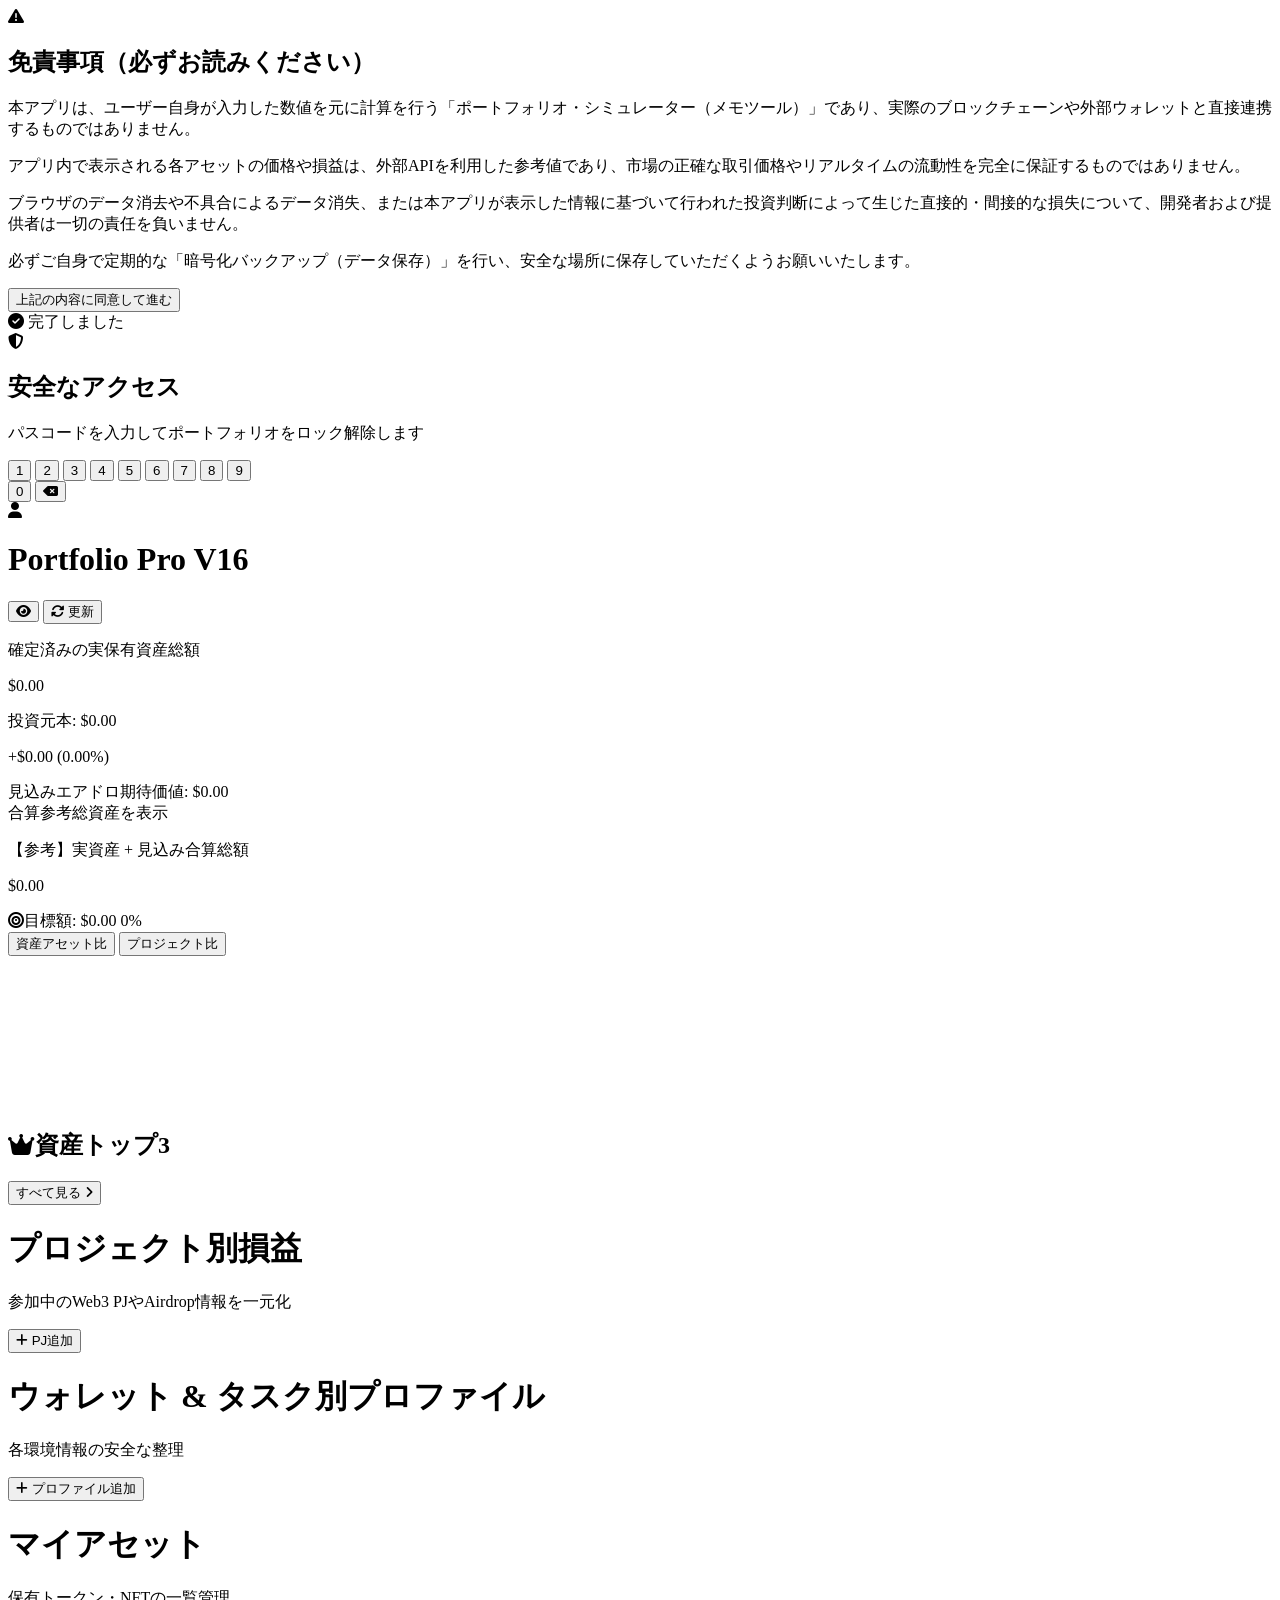
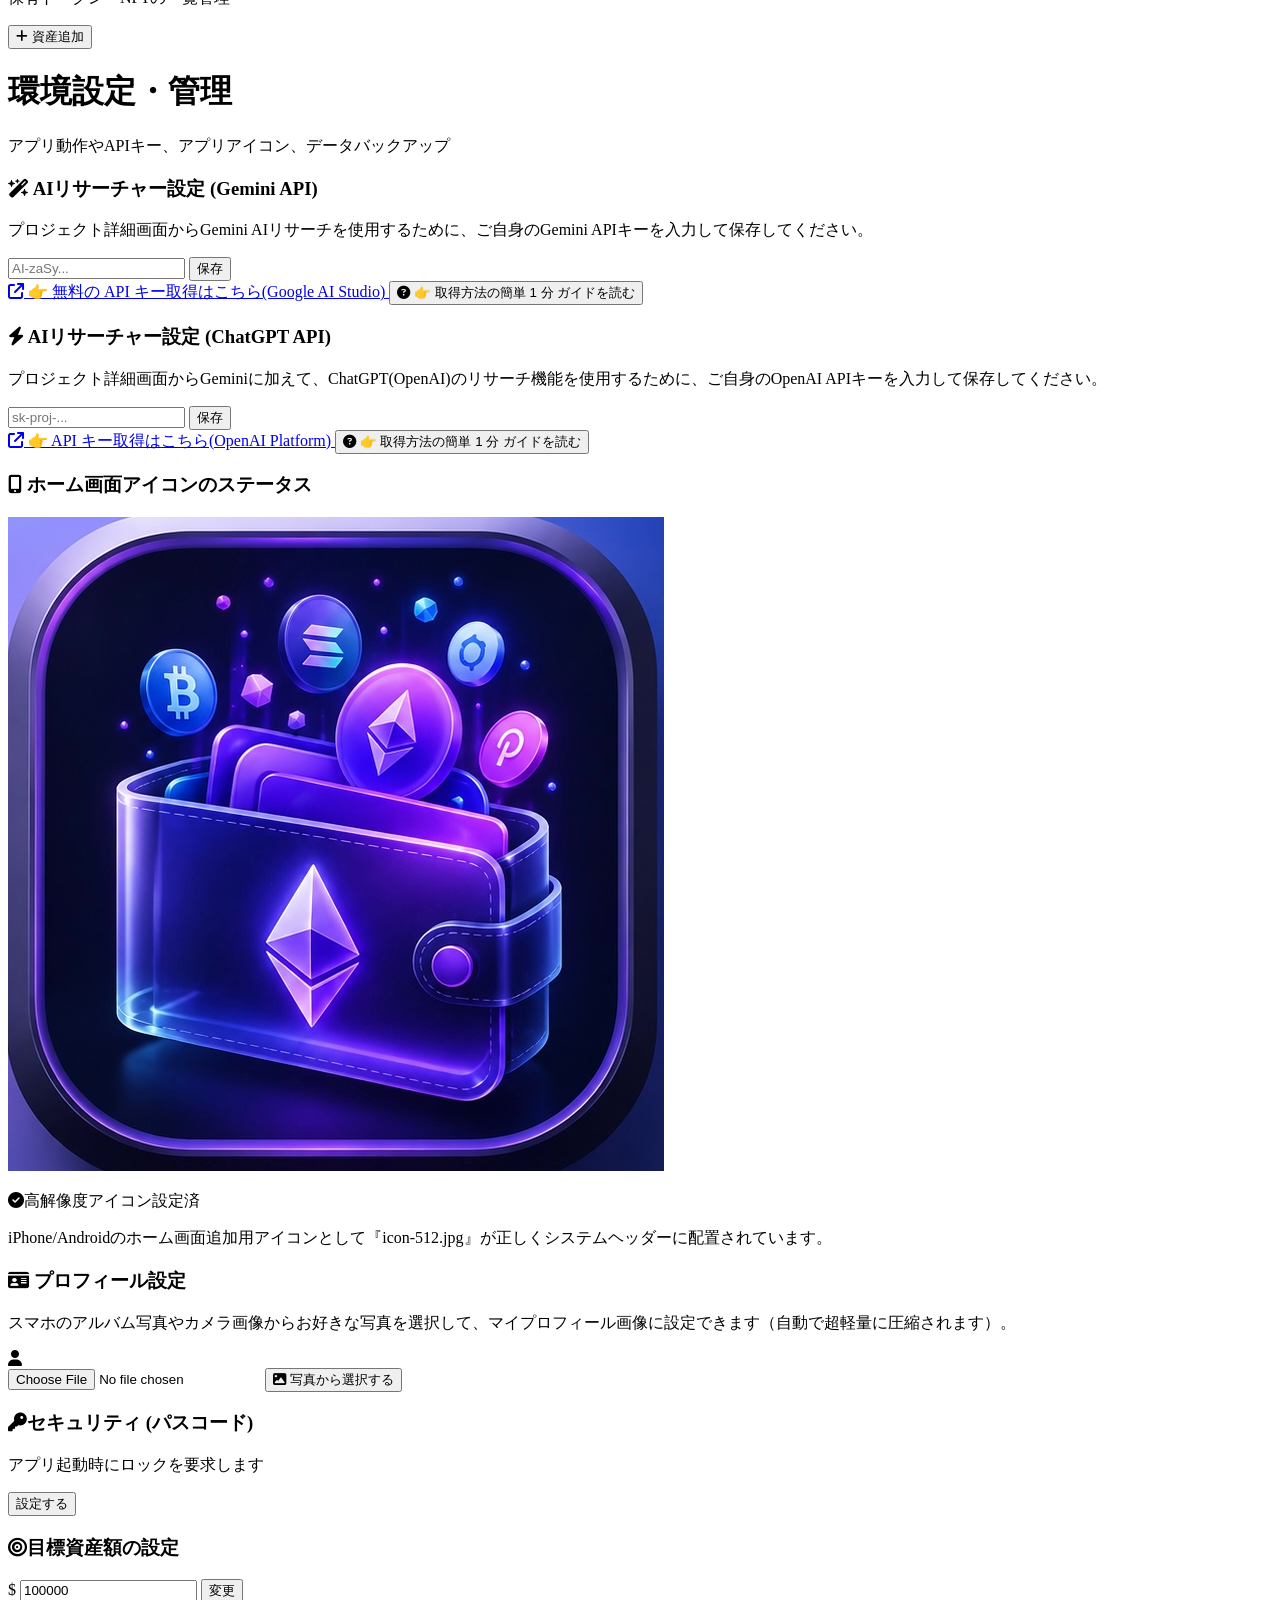
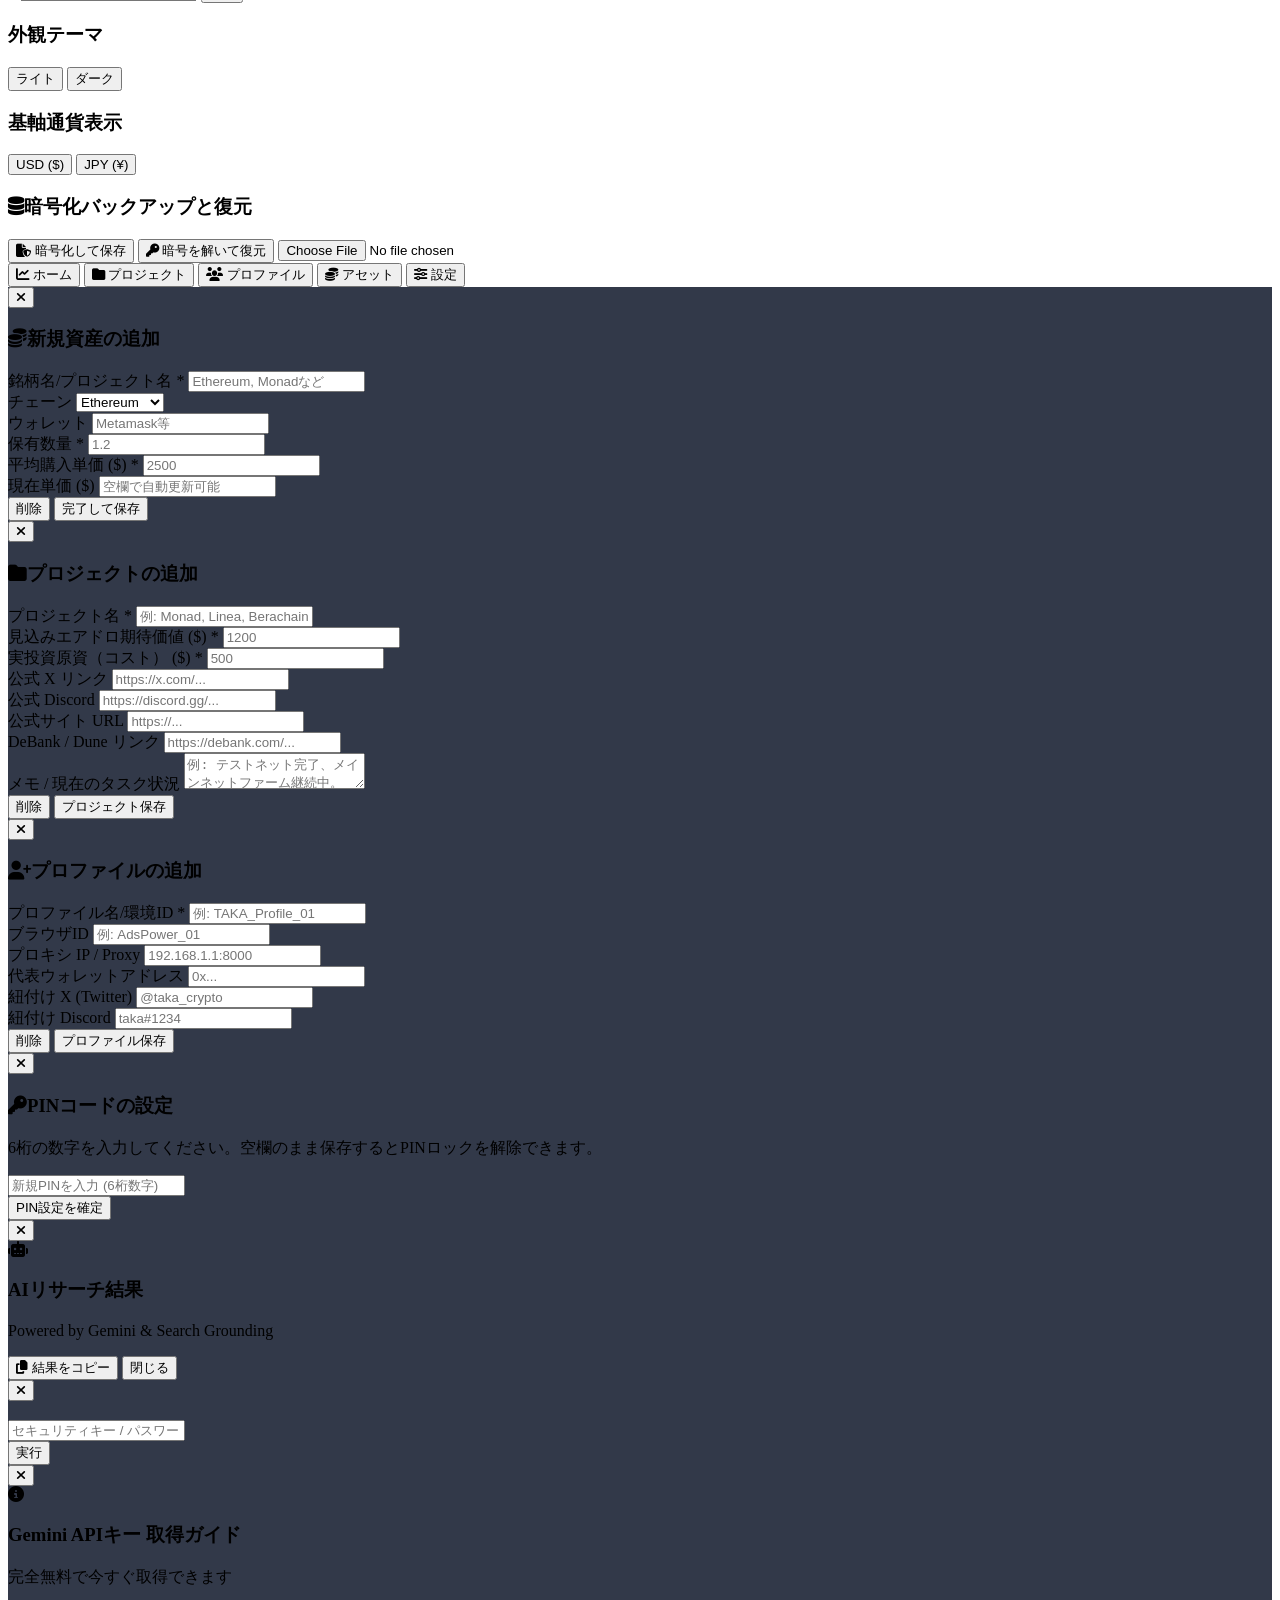
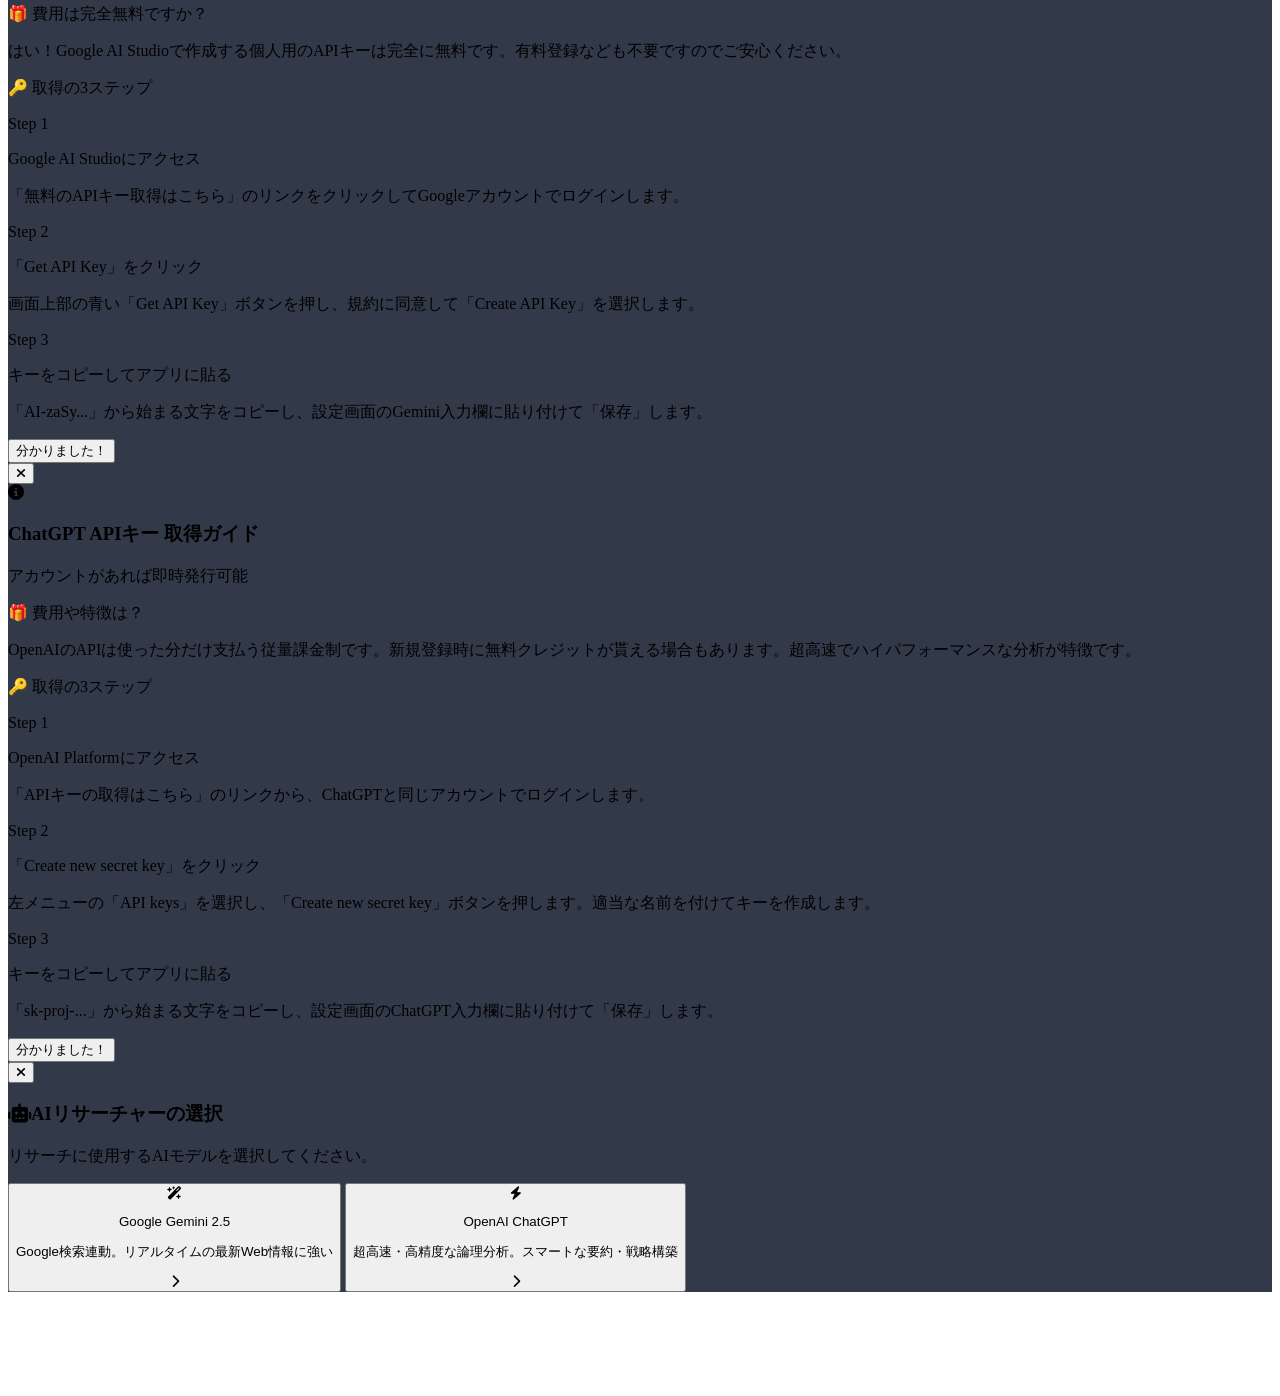
==== index.html @ 9d798622 "Update index.html" ====
<!DOCTYPE html>
<html lang="ja" class="dark">
<head>
    <meta charset="UTF-8">
    <meta name="viewport" content="width=device-width, initial-scale=1.0, maximum-scale=1.0, user-scalable=no, viewport-fit=cover">
    <title>Web3 Portfolio Pro V16</title>
    
    <meta name="apple-mobile-web-app-capable" content="yes">
    <meta name="apple-mobile-web-app-status-bar-style" content="default">
    <meta name="theme-color" content="#ffffff" media="(prefers-color-scheme: light)">
    <meta name="theme-color" content="#0f172a" media="(prefers-color-scheme: dark)">
    
    <link rel="manifest" href="./manifest.json">
    
    <!-- 🍎 iPhone (iOS Safari) 向けの完璧な静的アイコン設定 -->
    <link rel="apple-touch-icon" href="./icon-512.jpg">
    <link rel="apple-touch-icon" sizes="152x152" href="./icon-512.jpg">
    <link rel="apple-touch-icon" sizes="167x167" href="./icon-512.jpg">
    <link rel="apple-touch-icon" sizes="180x180" href="./icon-512.jpg">
    <link rel="icon" type="image/jpeg" href="./icon-512.jpg">
    
    <script src="https://cdn.tailwindcss.com"></script>
    <script>
        tailwind.config = { 
            darkMode: 'class', 
            theme: { 
                extend: {
                    colors: {
                        slate: {
                            850: '#1e293b',
                            950: '#070a13',
                        }
                    }
                } 
            } 
        }
    </script>
    <script src="https://cdn.jsdelivr.net/npm/chart.js"></script>
    <link rel="stylesheet" href="https://cdnjs.cloudflare.com/ajax/libs/font-awesome/6.5.1/css/all.min.css">
    <!-- 安全なAES-256暗号化のためにCryptoJSを導入 -->
    <script src="https://cdnjs.cloudflare.com/ajax/libs/crypto-js/4.1.1/crypto-js.min.js"></script>
    
    <style>
        body { -webkit-tap-highlight-color: transparent; }
        .glass-modal { background: rgba(15, 23, 42, 0.85); backdrop-filter: blur(12px); }
        .hide-scrollbar::-webkit-scrollbar { display: none; }
        .hide-scrollbar { -ms-overflow-style: none; scrollbar-width: none; }
        .safe-pb { padding-bottom: calc(6rem + env(safe-area-inset-bottom)); }
        .nav-pb { padding-bottom: env(safe-area-inset-bottom); }
        .view-section { animation: fadeIn 0.3s ease-out; }
        @keyframes fadeIn { from { opacity: 0; transform: translateY(10px); } to { opacity: 1; transform: translateY(0); } }
        @keyframes shake { 0%, 100% { transform: translateX(0); } 25% { transform: translateX(-5px); } 75% { transform: translateX(5px); } }
        .shake-anim { animation: shake 0.3s ease-in-out; }
        .blur-text { filter: blur(5px); opacity: 0.5; user-select: none; }
    </style>
</head>
<body class="bg-gray-50 dark:bg-slate-950 text-gray-900 dark:text-slate-100 font-sans transition-colors duration-300 relative min-h-screen safe-pb overflow-x-hidden">
    
    <!-- 免責事項 同意モーダル -->
    <div id="disclaimerModal" class="fixed inset-0 bg-slate-950/95 z-[210] flex items-center justify-center p-4 transition-opacity duration-500 hidden">
        <div class="bg-white dark:bg-slate-900 w-full max-w-sm p-6 rounded-3xl border-2 border-rose-500/30 shadow-2xl flex flex-col max-h-[90vh]">
            <div class="text-center mb-4">
                <i class="fa-solid fa-triangle-exclamation text-4xl text-rose-500 mb-2 animate-bounce"></i>
                <h2 class="text-lg font-black text-rose-500">免責事項（必ずお読みください）</h2>
            </div>
            
            <div class="flex-1 overflow-y-auto text-xs text-gray-600 dark:text-slate-300 leading-relaxed mb-6 bg-gray-50 dark:bg-slate-950 p-4 rounded-2xl border border-slate-850 hide-scrollbar space-y-3">
                <p class="font-bold">本アプリは、ユーザー自身が入力した数値を元に計算を行う「ポートフォリオ・シミュレーター（メモツール）」であり、実際のブロックチェーンや外部ウォレットと直接連携するものではありません。</p>
                <p>アプリ内で表示される各アセットの価格や損益は、外部APIを利用した参考値であり、市場の正確な取引価格やリアルタイムの流動性を完全に保証するものではありません。</p>
                <p>ブラウザのデータ消去や不具合によるデータ消失、または本アプリが表示した情報に基づいて行われた投資判断によって生じた直接的・間接的な損失について、開発者および提供者は一切の責任を負いません。</p>
                <p class="font-bold text-rose-400">必ずご自身で定期的な「暗号化バックアップ（データ保存）」を行い、安全な場所に保存していただくようお願いいたします。</p>
            </div>
            
            <button onclick="agreeDisclaimer()" class="bg-gradient-to-r from-rose-500 to-indigo-600 hover:from-rose-600 hover:to-indigo-700 text-white font-bold py-3.5 rounded-2xl text-xs transition duration-300 shadow-lg shadow-indigo-500/20">
                上記の内容に同意して進む
            </button>
        </div>
    </div>

    <!-- トースト通知システム -->
    <div id="toast" class="fixed top-6 left-1/2 transform -translate-x-1/2 z-[200] bg-slate-900 dark:bg-indigo-950 text-white px-5 py-3 rounded-2xl shadow-2xl border border-indigo-500/30 flex items-center gap-3 opacity-0 pointer-events-none transition-all duration-300 text-sm font-semibold">
        <i class="fa-solid fa-circle-check text-emerald-400"></i>
        <span id="toastMessage">完了しました</span>
    </div>

    <!-- パスコードロック画面 -->
    <div id="lockScreen" class="fixed inset-0 bg-white dark:bg-slate-950 z-[100] flex flex-col items-center justify-center transition-opacity duration-500 hidden">
        <div class="text-center mb-8">
            <i class="fa-solid fa-shield-halved text-5xl text-indigo-500 mb-4 animate-pulse"></i>
            <h2 class="text-2xl font-bold mb-2">安全なアクセス</h2>
            <p class="text-xs text-gray-500 dark:text-slate-400" id="lockMessage">パスコードを入力してポートフォリオをロック解除します</p>
        </div>
        
        <div class="flex gap-4 mb-12 h-4" id="pinIndicators">
            <div class="w-3.5 h-3.5 rounded-full border-2 border-gray-300 dark:border-slate-700 transition-colors"></div>
            <div class="w-3.5 h-3.5 rounded-full border-2 border-gray-300 dark:border-slate-700 transition-colors"></div>
            <div class="w-3.5 h-3.5 rounded-full border-2 border-gray-300 dark:border-slate-700 transition-colors"></div>
            <div class="w-3.5 h-3.5 rounded-full border-2 border-gray-300 dark:border-slate-700 transition-colors"></div>
            <div class="w-3.5 h-3.5 rounded-full border-2 border-gray-300 dark:border-slate-700 transition-colors"></div>
            <div class="w-3.5 h-3.5 rounded-full border-2 border-gray-300 dark:border-slate-700 transition-colors"></div>
        </div>

        <div class="grid grid-cols-3 gap-6 w-full max-w-xs px-6">
            <button onclick="inputPin('1')" class="w-16 h-16 rounded-full bg-gray-100 dark:bg-slate-900 text-2xl font-bold flex items-center justify-center hover:bg-gray-200 dark:hover:bg-slate-800 transition active:scale-90 mx-auto">1</button>
            <button onclick="inputPin('2')" class="w-16 h-16 rounded-full bg-gray-100 dark:bg-slate-900 text-2xl font-bold flex items-center justify-center hover:bg-gray-200 dark:hover:bg-slate-800 transition active:scale-90 mx-auto">2</button>
            <button onclick="inputPin('3')" class="w-16 h-16 rounded-full bg-gray-100 dark:bg-slate-900 text-2xl font-bold flex items-center justify-center hover:bg-gray-200 dark:hover:bg-slate-800 transition active:scale-90 mx-auto">3</button>
            <button onclick="inputPin('4')" class="w-16 h-16 rounded-full bg-gray-100 dark:bg-slate-900 text-2xl font-bold flex items-center justify-center hover:bg-gray-200 dark:hover:bg-slate-800 transition active:scale-90 mx-auto">4</button>
            <button onclick="inputPin('5')" class="w-16 h-16 rounded-full bg-gray-100 dark:bg-slate-900 text-2xl font-bold flex items-center justify-center hover:bg-gray-200 dark:hover:bg-slate-800 transition active:scale-90 mx-auto">5</button>
            <button onclick="inputPin('6')" class="w-16 h-16 rounded-full bg-gray-100 dark:bg-slate-900 text-2xl font-bold flex items-center justify-center hover:bg-gray-200 dark:hover:bg-slate-800 transition active:scale-90 mx-auto">6</button>
            <button onclick="inputPin('7')" class="w-16 h-16 rounded-full bg-gray-100 dark:bg-slate-900 text-2xl font-bold flex items-center justify-center hover:bg-gray-200 dark:hover:bg-slate-800 transition active:scale-90 mx-auto">7</button>
            <button onclick="inputPin('8')" class="w-16 h-16 rounded-full bg-gray-100 dark:bg-slate-900 text-2xl font-bold flex items-center justify-center hover:bg-gray-200 dark:hover:bg-slate-800 transition active:scale-90 mx-auto">8</button>
            <button onclick="inputPin('9')" class="w-16 h-16 rounded-full bg-gray-100 dark:bg-slate-900 text-2xl font-bold flex items-center justify-center hover:bg-gray-200 dark:hover:bg-slate-800 transition active:scale-90 mx-auto">9</button>
            <div></div>
            <button onclick="inputPin('0')" class="w-16 h-16 rounded-full bg-gray-100 dark:bg-slate-900 text-2xl font-bold flex items-center justify-center hover:bg-gray-200 dark:hover:bg-slate-800 transition active:scale-90 mx-auto">0</button>
            <button onclick="deletePin()" class="w-16 h-16 rounded-full text-xl flex items-center justify-center text-gray-400 hover:text-gray-600 dark:hover:text-white transition active:scale-90 mx-auto"><i class="fa-solid fa-delete-left"></i></button>
        </div>
    </div>

    <!-- アプリメインコンテンツコンテナ -->
    <div class="max-w-md mx-auto h-full relative" id="mainAppContent">
        
        <!-- =====================================
             VIEW: HOME (ポートフォリオダッシュボード)
        ====================================== -->
        <div id="view-home" class="view-section px-4 pt-6">
            <header class="flex justify-between items-center mb-6">
                <div class="flex items-center gap-3">
                    <div class="w-10 h-10 rounded-full bg-indigo-100 dark:bg-slate-800 flex items-center justify-center overflow-hidden border-2 border-indigo-500 shadow-sm" id="headerProfileImgWrapper">
                        <i class="fa-solid fa-user text-indigo-400" id="headerProfilePlaceholder"></i>
                        <img src="" id="headerProfileImg" class="w-full h-full object-cover hidden">
                    </div>
                    <div>
                        <h1 class="text-lg font-black text-transparent bg-clip-text bg-gradient-to-r from-indigo-400 to-purple-400">
                            Portfolio Pro V16
                        </h1>
                    </div>
                </div>
                <div class="flex gap-2">
                    <button onclick="togglePrivacy()" id="btnPrivacy" class="w-10 h-10 rounded-full border border-gray-200 dark:border-slate-800 shadow-sm hover:bg-gray-100 dark:hover:bg-slate-800 transition flex items-center justify-center text-gray-500 dark:text-slate-400">
                        <i class="fa-solid fa-eye" id="privacyIcon"></i>
                    </button>
                    <button onclick="refreshData()" class="text-sm bg-indigo-600 hover:bg-indigo-700 text-white px-4 py-2 rounded-full shadow-lg shadow-indigo-500/20 transition font-bold flex items-center gap-1">
                        <i class="fa-solid fa-rotate"></i> 更新
                    </button>
                </div>
            </header>

            <!-- 確定実資産メイン ダッシュボード -->
            <div class="mb-6 mt-2 bg-gradient-to-b from-slate-900 to-slate-950 border border-slate-200/10 p-5 rounded-3xl shadow-xl relative overflow-hidden">
                <div class="relative z-10">
                    <p class="text-[11px] text-indigo-300 uppercase tracking-wider mb-1 font-black text-center">確定済みの実保有資産総額</p>
                    <p class="text-4xl font-black tracking-tight text-white text-center transition-all duration-300" id="totalValueMain">$0.00</p>
                    
                    <div class="mt-4 pt-4 border-t border-slate-800/80 flex flex-col items-center justify-center gap-2">
                        <!-- 実投資元本 -->
                        <p class="text-xs font-bold text-slate-400">
                            投資元本: <span id="totalInvestedMain" class="text-slate-200">$0.00</span>
                        </p>
                        <!-- 実資産のリアル損益 -->
                        <p id="totalPnl" class="text-xs font-black text-emerald-400 bg-emerald-500/10 border border-emerald-500/20 px-3 py-1 rounded-full shadow-sm">
                            +$0.00 (0.00%)
                        </p>
                    </div>

                    <!-- 見込みエアドロ期待価値表示エリア -->
                    <div class="mt-4 pt-3.5 border-t border-slate-800/80 flex flex-col items-center gap-2">
                        <div class="flex items-center gap-1.5 text-xs font-bold text-slate-300">
                            <span class="inline-block w-2 h-2 rounded-full bg-purple-500 animate-pulse"></span>
                            <span>見込みエアドロ期待価値:</span>
                            <span id="estimatedAirdropValue" class="text-purple-300 font-extrabold">$0.00</span>
                        </div>

                        <!-- 合算資産トグルスイッチ -->
                        <div class="flex items-center gap-3 mt-2 bg-slate-950/80 px-4 py-2 rounded-2xl border border-slate-800">
                            <span class="text-[10px] font-black text-slate-400">合算参考総資産を表示</span>
                            <label class="relative inline-flex items-center cursor-pointer">
                                <input type="checkbox" id="toggleCombinedSum" onchange="toggleCombinedSumView()" class="sr-only peer">
                                <div class="w-9 h-5 bg-slate-800 peer-focus:outline-none rounded-full peer peer-checked:after:translate-x-full peer-checked:after:border-white after:content-[''] after:absolute after:top-[2px] after:left-[2px] after:bg-slate-400 after:border-gray-300 after:border after:rounded-full after:h-4 after:w-4 after:transition-all peer-checked:bg-indigo-600 peer-checked:after:bg-white"></div>
                            </label>
                        </div>

                        <!-- 動的に表示される合算参考総資産額 -->
                        <div id="combinedSumWrapper" class="w-full text-center mt-2 hidden transition-all duration-300">
                            <p class="text-[10px] text-slate-500 font-black uppercase">【参考】実資産 + 見込み合算総額</p>
                            <p id="combinedSumValue" class="text-xl font-black text-indigo-400">$0.00</p>
                        </div>
                    </div>
                </div>
                <!-- 演出用背景ぼかし -->
                <div class="absolute -top-12 -right-12 w-32 h-32 bg-indigo-500/10 rounded-full blur-2xl"></div>
                <div class="absolute -bottom-12 -left-12 w-32 h-32 bg-purple-500/10 rounded-full blur-2xl"></div>
            </div>

            <!-- 目標進捗バー -->
            <div class="mb-6 bg-white dark:bg-slate-900 p-4 rounded-2xl border border-gray-100 dark:border-slate-800">
                <div class="flex justify-between text-xs font-bold text-gray-500 dark:text-slate-400 mb-2">
                    <span><i class="fa-solid fa-bullseye mr-1 text-indigo-500"></i>目標額: <span id="goalText" class="text-indigo-400">$0.00</span></span>
                    <span id="goalPct" class="text-indigo-400 font-bold">0%</span>
                </div>
                <div class="w-full bg-gray-100 dark:bg-slate-800 rounded-full h-3 shadow-inner overflow-hidden">
                    <div id="goalBar" class="bg-gradient-to-r from-indigo-500 to-purple-500 h-full rounded-full transition-all duration-1000 ease-out" style="width: 0%"></div>
                </div>
            </div>

            <!-- チャートセクション -->
            <div class="bg-white dark:bg-slate-900 p-4 rounded-3xl border border-gray-100 dark:border-slate-800/80 mb-6 shadow-sm">
                <div class="flex justify-center mb-4 bg-gray-50 dark:bg-slate-950 p-1 rounded-xl border border-gray-100 dark:border-slate-800">
                    <button id="btnChartAsset" onclick="setChartSource('assets')" class="flex-1 py-1.5 rounded-lg text-xs font-bold transition bg-white dark:bg-slate-800 text-indigo-500 shadow-sm">
                        資産アセット比
                    </button>
                    <button id="btnChartProject" onclick="setChartSource('projects')" class="flex-1 py-1.5 rounded-lg text-xs font-bold transition text-gray-400 dark:text-slate-400">
                        プロジェクト比
                    </button>
                </div>
                <div class="w-full h-48 flex items-center justify-center">
                    <canvas id="portfolioChart"></canvas>
                </div>
            </div>

            <!-- 資産トップ3 -->
            <div class="mb-6">
                <div class="flex justify-between items-center mb-3 px-1">
                    <h2 class="text-base font-black flex items-center gap-1.5"><i class="fa-solid fa-crown text-amber-500"></i>資産トップ3</h2>
                    <button onclick="switchView('assets')" class="text-xs text-indigo-400 font-bold hover:underline">すべて見る <i class="fa-solid fa-angle-right"></i></button>
                </div>
                <div id="topAssetsList" class="flex flex-col gap-2">
                    <!-- JSで挿入 -->
                </div>
            </div>
        </div>

        <!-- =====================================
             VIEW: PROJECTS (プロジェクト・エアドロ別損益)
        ====================================== -->
        <div id="view-projects" class="view-section px-4 pt-6 hidden">
            <header class="flex justify-between items-center mb-6">
                <div>
                    <h1 class="text-xl font-black">プロジェクト別損益</h1>
                    <p class="text-xs text-gray-500 dark:text-slate-400">参加中のWeb3 PJやAirdrop情報を一元化</p>
                </div>
                <button onclick="openProjectModal()" class="bg-indigo-600 hover:bg-indigo-700 text-white px-3.5 py-2 rounded-xl text-xs font-bold flex items-center gap-1.5 shadow-lg shadow-indigo-500/10">
                    <i class="fa-solid fa-plus"></i> PJ追加
                </button>
            </header>

            <!-- プロジェクト一覧 -->
            <div id="projectList" class="grid grid-cols-1 gap-4">
                <!-- JSでカードを動的配置 -->
            </div>
        </div>

        <!-- =====================================
             VIEW: ACCOUNTS (ウォレット & タスク別 プロファイル管理)
        ====================================== -->
        <div id="view-accounts" class="view-section px-4 pt-6 hidden">
            <header class="flex justify-between items-center mb-6">
                <div>
                    <h1 class="text-lg font-black">ウォレット & タスク別プロファイル</h1>
                    <p class="text-xs text-gray-500 dark:text-slate-400">各環境情報の安全な整理</p>
                </div>
                <button onclick="openAccountModal()" class="bg-indigo-600 hover:bg-indigo-700 text-white px-3.5 py-2 rounded-xl text-xs font-bold flex items-center gap-1.5 shadow-lg shadow-indigo-500/10">
                    <i class="fa-solid fa-plus"></i> プロファイル追加
                </button>
            </header>

            <!-- プロファイル一覧 -->
            <div id="accountList" class="flex flex-col gap-4">
                <!-- JSでアカウント情報カードを動的配置 -->
            </div>
        </div>

        <!-- =====================================
             VIEW: ASSETS (アセット管理)
        ====================================== -->
        <div id="view-assets" class="view-section px-4 pt-6 hidden">
            <header class="flex justify-between items-center mb-6">
                <div>
                    <h1 class="text-xl font-black">マイアセット</h1>
                    <p class="text-xs text-gray-500 dark:text-slate-400">保有トークン・NFTの一覧管理</p>
                </div>
                <button onclick="openAddAssetModal()" class="bg-indigo-600 hover:bg-indigo-700 text-white px-3.5 py-2 rounded-xl text-xs font-bold flex items-center gap-1.5 shadow-lg shadow-indigo-500/10">
                    <i class="fa-solid fa-plus"></i> 資産追加
                </button>
            </header>

            <div id="allAssetsList" class="flex flex-col gap-3">
                <!-- JSで資産アイテムをリスト -->
            </div>
        </div>

        <!-- =====================================
             VIEW: SETTINGS (各種設定)
        ====================================== -->
        <div id="view-settings" class="view-section px-4 pt-6 hidden">
            <header class="mb-6">
                <h1 class="text-xl font-black">環境設定・管理</h1>
                <p class="text-xs text-gray-500 dark:text-slate-400">アプリ動作やAPIキー、アプリアイコン、データバックアップ</p>
            </header>

            <div class="flex flex-col gap-4">
                <!-- Gemini API設定 -->
                <div class="bg-white dark:bg-slate-900 p-5 rounded-3xl border border-gray-100 dark:border-slate-800">
                    <h3 class="text-sm font-bold text-indigo-400 mb-3 flex items-center gap-1.5">
                        <i class="fa-solid fa-wand-magic-sparkles"></i> AIリサーチャー設定 (Gemini API)
                    </h3>
                    <p class="text-xs text-gray-400 dark:text-slate-400 mb-3 leading-relaxed">
                        プロジェクト詳細画面からGemini AIリサーチを使用するために、ご自身のGemini APIキーを入力して保存してください。
                    </p>
                    <div class="flex gap-2 mb-3">
                        <input type="password" id="geminiApiKey" placeholder="AI-zaSy..." class="flex-1 bg-gray-50 dark:bg-slate-950 border border-gray-200 dark:border-slate-850 rounded-xl px-3 py-2 text-xs focus:outline-none focus:ring-1 focus:ring-indigo-500 text-white">
                        <button onclick="saveApiKey()" class="bg-indigo-600 hover:bg-indigo-700 text-white text-xs px-4 py-2 rounded-xl font-bold transition">
                            保存
                        </button>
                    </div>
                    <!-- Gemini 取得方法 1分ガイド -->
                    <div class="flex flex-col gap-2 pt-2 border-t border-slate-850/80 text-xs">
                        <a href="https://aistudio.google.com/" target="_blank" class="text-indigo-400 hover:underline flex items-center gap-1">
                            <i class="fa-solid fa-arrow-up-right-from-square text-[10px]"></i> 👉 無料の API キー取得はこちら(Google AI Studio)
                        </a>
                        <button onclick="openApiGuideModal()" class="text-left text-emerald-400 hover:underline flex items-center gap-1">
                            <i class="fa-solid fa-circle-question"></i> 👉 取得方法の簡単 1 分 ガイドを読む
                        </button>
                    </div>
                </div>

                <!-- 🆕 ChatGPT (OpenAI) API設定 -->
                <div class="bg-white dark:bg-slate-900 p-5 rounded-3xl border border-gray-100 dark:border-slate-800">
                    <h3 class="text-sm font-bold text-emerald-400 mb-3 flex items-center gap-1.5">
                        <i class="fa-solid fa-bolt"></i> AIリサーチャー設定 (ChatGPT API)
                    </h3>
                    <p class="text-xs text-gray-400 dark:text-slate-400 mb-3 leading-relaxed">
                        プロジェクト詳細画面からGeminiに加えて、ChatGPT(OpenAI)のリサーチ機能を使用するために、ご自身のOpenAI APIキーを入力して保存してください。
                    </p>
                    <div class="flex gap-2 mb-3">
                        <input type="password" id="openaiApiKey" placeholder="sk-proj-..." class="flex-1 bg-gray-50 dark:bg-slate-950 border border-gray-200 dark:border-slate-850 rounded-xl px-3 py-2 text-xs focus:outline-none focus:ring-1 focus:ring-emerald-500 text-white">
                        <button onclick="saveOpenaiApiKey()" class="bg-emerald-600 hover:bg-emerald-700 text-white text-xs px-4 py-2 rounded-xl font-bold transition">
                            保存
                        </button>
                    </div>
                    <!-- ChatGPT 取得方法 1分ガイド -->
                    <div class="flex flex-col gap-2 pt-2 border-t border-slate-850/80 text-xs">
                        <a href="https://platform.openai.com/api-keys" target="_blank" class="text-emerald-400 hover:underline flex items-center gap-1">
                            <i class="fa-solid fa-arrow-up-right-from-square text-[10px]"></i> 👉 API キー取得はこちら(OpenAI Platform)
                        </a>
                        <button onclick="openOpenaiApiGuideModal()" class="text-left text-indigo-400 hover:underline flex items-center gap-1">
                            <i class="fa-solid fa-circle-question"></i> 👉 取得方法の簡単 1 分 ガイドを読む
                        </button>
                    </div>
                </div>

                <!-- 📱 アプリアイコンの状態表示 -->
                <div class="bg-white dark:bg-slate-900 p-5 rounded-3xl border border-gray-100 dark:border-slate-800">
                    <h3 class="text-sm font-bold text-indigo-400 mb-2 flex items-center gap-1.5">
                        <i class="fa-solid fa-mobile-screen-button"></i> ホーム画面アイコンのステータス
                    </h3>
                    <div class="flex items-center gap-4 mt-3">
                        <div class="w-16 h-16 rounded-2xl bg-slate-950 flex items-center justify-center overflow-hidden border border-slate-800 relative shadow-inner">
                            <img src="./icon-512.jpg" class="w-full h-full object-cover" onerror="this.src='./icon-512.png'">
                        </div>
                        <div class="flex-1 text-xs text-gray-400 leading-relaxed">
                            <p class="font-bold text-white mb-1"><i class="fa-solid fa-circle-check text-emerald-400 mr-1"></i>高解像度アイコン設定済</p>
                            <p class="text-[11px]">iPhone/Androidのホーム画面追加用アイコンとして『icon-512.jpg』が正しくシステムヘッダーに配置されています。</p>
                        </div>
                    </div>
                </div>

                <!-- 📷 プロフィール設定 (端末の写真フォルダからダイレクトにアップロードする形式にアップグレード！) -->
                <div class="bg-white dark:bg-slate-900 p-5 rounded-3xl border border-gray-100 dark:border-slate-800">
                    <h3 class="text-sm font-bold text-indigo-400 mb-2 flex items-center gap-1.5">
                        <i class="fa-solid fa-id-card"></i> プロフィール設定
                    </h3>
                    <p class="text-xs text-gray-400 mb-4 leading-relaxed">
                        スマホのアルバム写真やカメラ画像からお好きな写真を選択して、マイプロフィール画像に設定できます（自動で超軽量に圧縮されます）。
                    </p>
                    <div class="flex items-center gap-4">
                        <div class="w-14 h-14 rounded-full bg-slate-100 dark:bg-slate-800 overflow-hidden flex items-center justify-center border border-slate-700 relative shadow-inner">
                            <i id="settingsProfilePlaceholder" class="fa-solid fa-user text-slate-500 text-xl"></i>
                            <img id="settingsProfileImg" class="w-full h-full object-cover hidden">
                        </div>
                        <div class="flex-1">
                            <input type="file" id="profileFileInput" accept="image/*" class="hidden" onchange="handleProfileUpload(event)">
                            <button onclick="triggerProfileSelect()" class="bg-indigo-600 hover:bg-indigo-750 text-white text-xs px-4 py-2.5 rounded-xl font-bold transition flex items-center gap-1.5 shadow-lg shadow-indigo-500/10">
                                <i class="fa-solid fa-image"></i> 写真から選択する
                            </button>
                        </div>
                    </div>
                </div>

                <!-- パスコード設定 -->
                <div class="bg-white dark:bg-slate-900 p-5 rounded-3xl border border-gray-100 dark:border-slate-800 flex justify-between items-center">
                    <div>
                        <h3 class="text-sm font-bold"><i class="fa-solid fa-key mr-1.5"></i>セキュリティ (パスコード)</h3>
                        <p class="text-xs text-gray-500 dark:text-slate-400">アプリ起動時にロックを要求します</p>
                    </div>
                    <button id="btnPinSetting" onclick="openPinSettingModal()" class="bg-slate-100 dark:bg-slate-800 hover:bg-gray-200 dark:hover:bg-slate-700 px-3.5 py-2 rounded-xl text-xs font-bold transition">
                        設定する
                    </button>
                </div>

                <!-- 目標額 -->
                <div class="bg-white dark:bg-slate-900 p-5 rounded-3xl border border-gray-100 dark:border-slate-800">
                    <h3 class="text-sm font-bold mb-2"><i class="fa-solid fa-bullseye mr-1.5"></i>目標資産額の設定</h3>
                    <div class="flex gap-2">
                        <span class="bg-gray-100 dark:bg-slate-800 px-3 py-2 rounded-xl text-sm font-bold">$</span>
                        <input type="number" id="goalAmountInput" placeholder="100000" class="flex-1 bg-gray-50 dark:bg-slate-950 border border-gray-200 dark:border-slate-850 rounded-xl px-3 py-2 text-xs focus:outline-none text-white">
                        <button onclick="saveGoalAmount()" class="bg-indigo-600 hover:bg-indigo-700 text-white text-xs px-4 py-2 rounded-xl font-bold transition">変更</button>
                    </div>
                </div>

                <!-- モードと表示通貨 -->
                <div class="bg-white dark:bg-slate-900 p-5 rounded-3xl border border-gray-100 dark:border-slate-800 grid grid-cols-2 gap-4">
                    <div>
                        <h3 class="text-xs font-bold text-gray-400 mb-2 uppercase">外観テーマ</h3>
                        <div class="flex gap-1 bg-gray-50 dark:bg-slate-950 p-1 rounded-xl border border-gray-100 dark:border-slate-850">
                            <button id="btnThemeLight" onclick="setTheme('light')" class="flex-1 py-1 text-xs font-bold rounded-lg transition text-slate-400">ライト</button>
                            <button id="btnThemeDark" onclick="setTheme('dark')" class="flex-1 py-1 text-xs font-bold rounded-lg transition bg-indigo-600 text-white">ダーク</button>
                        </div>
                    </div>
                    <div>
                        <h3 class="text-xs font-bold text-gray-400 mb-2 uppercase">基軸通貨表示</h3>
                        <div class="flex gap-1 bg-gray-50 dark:bg-slate-950 p-1 rounded-xl border border-gray-100 dark:border-slate-850">
                            <button id="btnCurrencyUSD" onclick="setThemeCurrency('USD')" class="flex-1 py-1 text-xs font-bold rounded-lg transition bg-indigo-600 text-white">USD ($)</button>
                            <button id="btnCurrencyJPY" onclick="setThemeCurrency('JPY')" class="flex-1 py-1 text-xs font-bold rounded-lg transition text-slate-400">JPY (¥)</button>
                        </div>
                    </div>
                </div>

                <!-- バックアップ・復元 -->
                <div class="bg-white dark:bg-slate-900 p-5 rounded-3xl border border-gray-100 dark:border-slate-800">
                    <h3 class="text-sm font-bold mb-3"><i class="fa-solid fa-database mr-1.5"></i>暗号化バックアップと復元</h3>
                    <div class="grid grid-cols-2 gap-2">
                        <button onclick="openBackupCryptoModal('encrypt')" class="bg-emerald-600/15 hover:bg-emerald-600/20 text-emerald-400 py-3.5 rounded-2xl text-xs font-bold transition flex flex-col items-center gap-1.5 border border-emerald-500/20">
                            <i class="fa-solid fa-file-shield text-lg animate-pulse"></i>
                            暗号化して保存
                        </button>
                        <button onclick="triggerRestore()" class="bg-indigo-600/15 hover:bg-indigo-600/20 text-indigo-400 py-3.5 rounded-2xl text-xs font-bold transition flex flex-col items-center gap-1.5 border border-indigo-500/20">
                            <i class="fa-solid fa-key text-lg"></i>
                            暗号を解いて復元
                        </button>
                        <input type="file" id="restoreFile" class="hidden" onchange="handleRestoreFile(event)" accept=".json">
                    </div>
                </div>
            </div>
        </div>

        <!-- =====================================
             FOOTER: TAB BAR NAVIGATION (ナビバー)
        ====================================== -->
        <nav class="fixed bottom-0 left-0 right-0 bg-white/90 dark:bg-slate-900/90 border-t border-gray-100 dark:border-slate-850/80 z-50 nav-pb shadow-xl backdrop-blur-md">
            <div class="max-w-md mx-auto flex justify-around items-center h-16">
                <button onclick="switchView('home')" id="nav-home" class="flex-1 flex flex-col items-center justify-center text-indigo-500 gap-1 transition">
                    <i class="fa-solid fa-chart-line text-lg"></i>
                    <span class="text-[10px] font-bold">ホーム</span>
                </button>
                <button onclick="switchView('projects')" id="nav-projects" class="flex-1 flex flex-col items-center justify-center text-gray-400 dark:text-slate-500 gap-1 transition">
                    <i class="fa-solid fa-folder text-lg"></i>
                    <span class="text-[10px] font-bold">プロジェクト</span>
                </button>
                <button onclick="switchView('accounts')" id="nav-accounts" class="flex-1 flex flex-col items-center justify-center text-gray-400 dark:text-slate-500 gap-1 transition">
                    <i class="fa-solid fa-users text-lg"></i>
                    <span class="text-[10px] font-bold">プロファイル</span>
                </button>
                <button onclick="switchView('assets')" id="nav-assets" class="flex-1 flex flex-col items-center justify-center text-gray-400 dark:text-slate-500 gap-1 transition">
                    <i class="fa-solid fa-coins text-lg"></i>
                    <span class="text-[10px] font-bold">アセット</span>
                </button>
                <button onclick="switchView('settings')" id="nav-settings" class="flex-1 flex flex-col items-center justify-center text-gray-400 dark:text-slate-500 gap-1 transition">
                    <i class="fa-solid fa-sliders text-lg"></i>
                    <span class="text-[10px] font-bold">設定</span>
                </button>
            </div>
        </nav>

        <!-- =====================================
             MODALS SECTION (各種入力・詳細モーダル)
        ====================================== -->
        
        <!-- モーダル1: アセット追加/編集 -->
        <div id="assetModal" class="fixed inset-0 z-[110] flex items-center justify-center glass-modal hidden">
            <div class="bg-white dark:bg-slate-900 w-full max-w-sm mx-4 p-6 rounded-3xl border border-gray-100 dark:border-slate-800 shadow-2xl relative">
                <button onclick="closeModal('assetModal')" class="absolute top-4 right-4 text-slate-400 hover:text-white transition text-lg"><i class="fa-solid fa-xmark"></i></button>
                <h3 id="assetModalTitle" class="text-lg font-black mb-4 flex items-center gap-1.5"><i class="fa-solid fa-coins text-indigo-500"></i>新規資産の追加</h3>
                
                <div class="flex flex-col gap-3.5 max-h-[70vh] overflow-y-auto pr-1">
                    <div>
                        <label class="block text-xs font-bold text-gray-400 mb-1">銘柄名/プロジェクト名 *</label>
                        <input type="text" id="assetName" placeholder="Ethereum, Monadなど" class="w-full bg-gray-50 dark:bg-slate-950 border border-gray-200 dark:border-slate-850 rounded-xl px-3.5 py-2.5 text-xs focus:outline-none text-white">
                    </div>
                    <div class="grid grid-cols-2 gap-2">
                        <div>
                            <label class="block text-xs font-bold text-gray-400 mb-1">チェーン</label>
                            <select id="assetChain" class="w-full bg-gray-50 dark:bg-slate-950 border border-gray-200 dark:border-slate-850 rounded-xl px-3.5 py-2.5 text-xs focus:outline-none text-white">
                                <option value="ETH">Ethereum</option>
                                <option value="SOL">Solana</option>
                                <option value="BSC">BNB Chain</option>
                                <option value="POL">Polygon</option>
                                <option value="MON">Monad</option>
                                <option value="LINEA">Linea</option>
                                <option value="OTHER">その他</option>
                            </select>
                        </div>
                        <div>
                            <label class="block text-xs font-bold text-gray-400 mb-1">ウォレット</label>
                            <input type="text" id="assetWallet" placeholder="Metamask等" class="w-full bg-gray-50 dark:bg-slate-950 border border-gray-200 dark:border-slate-850 rounded-xl px-3.5 py-2.5 text-xs focus:outline-none text-white">
                        </div>
                    </div>
                    <div class="grid grid-cols-2 gap-2">
                        <div>
                            <label class="block text-xs font-bold text-gray-400 mb-1">保有数量 *</label>
                            <input type="number" step="any" id="assetQty" placeholder="1.2" class="w-full bg-gray-50 dark:bg-slate-950 border border-gray-200 dark:border-slate-850 rounded-xl px-3.5 py-2.5 text-xs focus:outline-none text-white">
                        </div>
                        <div>
                            <label class="block text-xs font-bold text-gray-400 mb-1">平均購入単価 ($) *</label>
                            <input type="number" step="any" id="assetBuyPrice" placeholder="2500" class="w-full bg-gray-50 dark:bg-slate-950 border border-gray-200 dark:border-slate-850 rounded-xl px-3.5 py-2.5 text-xs focus:outline-none text-white">
                        </div>
                    </div>
                    <div>
                        <label class="block text-xs font-bold text-gray-400 mb-1">現在単価 ($)</label>
                        <input type="number" step="any" id="assetCurrentPrice" placeholder="空欄で自動更新可能" class="w-full bg-gray-50 dark:bg-slate-950 border border-gray-200 dark:border-slate-850 rounded-xl px-3.5 py-2.5 text-xs focus:outline-none text-white">
                    </div>
                </div>
                
                <div class="mt-6 flex gap-2">
                    <button id="btnDeleteAsset" onclick="deleteAssetAction()" class="bg-rose-500/10 hover:bg-rose-500/20 text-rose-400 text-xs py-3 rounded-2xl flex-1 font-bold transition border border-rose-500/20 hidden">
                        削除
                    </button>
                    <button onclick="saveAssetAction()" class="bg-indigo-600 hover:bg-indigo-700 text-white text-xs py-3 rounded-2xl flex-[2] font-bold transition shadow-lg shadow-indigo-500/20">
                        完了して保存
                    </button>
                </div>
            </div>
        </div>

        <!-- モーダル2: プロジェクト追加/編集 -->
        <div id="projectModal" class="fixed inset-0 z-[110] flex items-center justify-center glass-modal hidden">
            <div class="bg-white dark:bg-slate-900 w-full max-w-sm mx-4 p-6 rounded-3xl border border-gray-100 dark:border-slate-800 shadow-2xl relative">
                <button onclick="closeModal('projectModal')" class="absolute top-4 right-4 text-slate-400 hover:text-white transition text-lg"><i class="fa-solid fa-xmark"></i></button>
                <h3 id="projectModalTitle" class="text-lg font-black mb-4 flex items-center gap-1.5"><i class="fa-solid fa-folder text-indigo-500"></i>プロジェクトの追加</h3>
                
                <div class="flex flex-col gap-3 max-h-[60vh] overflow-y-auto pr-1">
                    <div>
                        <label class="block text-xs font-bold text-gray-400 mb-1">プロジェクト名 *</label>
                        <input type="text" id="projName" placeholder="例: Monad, Linea, Berachain" class="w-full bg-gray-50 dark:bg-slate-950 border border-gray-200 dark:border-slate-850 rounded-xl px-3.5 py-2 text-xs focus:outline-none text-white">
                    </div>
                    <div class="grid grid-cols-2 gap-2">
                        <div>
                            <label class="block text-xs font-bold text-gray-400 mb-1">見込みエアドロ期待価値 ($) *</label>
                            <input type="number" step="any" id="projCurrent" placeholder="1200" class="w-full bg-gray-50 dark:bg-slate-950 border border-gray-200 dark:border-slate-850 rounded-xl px-3.5 py-2 text-xs focus:outline-none text-white">
                        </div>
                        <div>
                            <label class="block text-xs font-bold text-gray-400 mb-1">実投資原資（コスト） ($) *</label>
                            <input type="number" step="any" id="projInvested" placeholder="500" class="w-full bg-gray-50 dark:bg-slate-950 border border-gray-200 dark:border-slate-850 rounded-xl px-3.5 py-2 text-xs focus:outline-none text-white">
                        </div>
                    </div>
                    <div class="grid grid-cols-2 gap-2">
                        <div>
                            <label class="block text-xs font-bold text-gray-400 mb-1">公式 X リンク</label>
                            <input type="text" id="projX" placeholder="https://x.com/..." class="w-full bg-gray-50 dark:bg-slate-950 border border-gray-200 dark:border-slate-850 rounded-xl px-3.5 py-2 text-xs focus:outline-none text-white">
                        </div>
                        <div>
                            <label class="block text-xs font-bold text-gray-400 mb-1">公式 Discord</label>
                            <input type="text" id="projDiscord" placeholder="https://discord.gg/..." class="w-full bg-gray-50 dark:bg-slate-950 border border-gray-200 dark:border-slate-850 rounded-xl px-3.5 py-2 text-xs focus:outline-none text-white">
                        </div>
                    </div>
                    <div class="grid grid-cols-2 gap-2">
                        <div>
                            <label class="block text-xs font-bold text-gray-400 mb-1">公式サイト URL</label>
                            <input type="text" id="projWeb" placeholder="https://..." class="w-full bg-gray-50 dark:bg-slate-950 border border-gray-200 dark:border-slate-850 rounded-xl px-3.5 py-2 text-xs focus:outline-none text-white">
                        </div>
                        <div>
                            <label class="block text-xs font-bold text-gray-400 mb-1">DeBank / Dune リンク</label>
                            <input type="text" id="projDebank" placeholder="https://debank.com/..." class="w-full bg-gray-50 dark:bg-slate-950 border border-gray-200 dark:border-slate-850 rounded-xl px-3.5 py-2 text-xs focus:outline-none text-white">
                        </div>
                    </div>
                    <div>
                        <label class="block text-xs font-bold text-gray-400 mb-1">メモ / 現在のタスク状況</label>
                        <textarea id="projNotes" rows="2" placeholder="例: テストネット完了、メインネットファーム継続中。NFT保有中。" class="w-full bg-gray-50 dark:bg-slate-950 border border-gray-200 dark:border-slate-850 rounded-xl px-3.5 py-2 text-xs focus:outline-none text-white resize-none"></textarea>
                    </div>
                </div>
                
                <div class="mt-5 flex gap-2">
                    <button id="btnDeleteProj" onclick="deleteProjAction()" class="bg-rose-500/10 hover:bg-rose-500/20 text-rose-400 text-xs py-3 rounded-2xl flex-1 font-bold transition border border-rose-500/20 hidden">
                        削除
                    </button>
                    <button onclick="saveProjAction()" class="bg-indigo-600 hover:bg-indigo-700 text-white text-xs py-3 rounded-2xl flex-[2] font-bold transition shadow-lg shadow-indigo-500/20">
                        プロジェクト保存
                    </button>
                </div>
            </div>
        </div>

        <!-- モーダル3: プロファイル追加/編集 -->
        <div id="accountModal" class="fixed inset-0 z-[110] flex items-center justify-center glass-modal hidden">
            <div class="bg-white dark:bg-slate-900 w-full max-w-sm mx-4 p-6 rounded-3xl border border-gray-100 dark:border-slate-800 shadow-2xl relative">
                <button onclick="closeModal('accountModal')" class="absolute top-4 right-4 text-slate-400 hover:text-white transition text-lg"><i class="fa-solid fa-xmark"></i></button>
                <h3 id="accountModalTitle" class="text-lg font-black mb-4 flex items-center gap-1.5"><i class="fa-solid fa-user-plus text-indigo-500"></i>プロファイルの追加</h3>
                
                <div class="flex flex-col gap-3 max-h-[60vh] overflow-y-auto pr-1">
                    <div>
                        <label class="block text-xs font-bold text-gray-400 mb-1">プロファイル名/環境ID *</label>
                        <input type="text" id="accName" placeholder="例: TAKA_Profile_01" class="w-full bg-gray-50 dark:bg-slate-950 border border-gray-200 dark:border-slate-850 rounded-xl px-3.5 py-2 text-xs focus:outline-none text-white">
                    </div>
                    <div class="grid grid-cols-2 gap-2">
                        <div>
                            <label class="block text-xs font-bold text-gray-400 mb-1">ブラウザID</label>
                            <input type="text" id="accBrowser" placeholder="例: AdsPower_01" class="w-full bg-gray-50 dark:bg-slate-950 border border-gray-200 dark:border-slate-850 rounded-xl px-3.5 py-2 text-xs focus:outline-none text-white">
                        </div>
                        <div>
                            <label class="block text-xs font-bold text-gray-400 mb-1">プロキシ IP / Proxy</label>
                            <input type="text" id="accProxy" placeholder="192.168.1.1:8000" class="w-full bg-gray-50 dark:bg-slate-950 border border-gray-200 dark:border-slate-850 rounded-xl px-3.5 py-2 text-xs focus:outline-none text-white">
                        </div>
                    </div>
                    <div>
                        <label class="block text-xs font-bold text-gray-400 mb-1">代表ウォレットアドレス</label>
                        <input type="text" id="accWallet" placeholder="0x..." class="w-full bg-gray-50 dark:bg-slate-950 border border-gray-200 dark:border-slate-850 rounded-xl px-3.5 py-2 text-xs focus:outline-none text-white">
                    </div>
                    <div class="grid grid-cols-2 gap-2">
                        <div>
                            <label class="block text-xs font-bold text-gray-400 mb-1">紐付け X (Twitter)</label>
                            <input type="text" id="accX" placeholder="@taka_crypto" class="w-full bg-gray-50 dark:bg-slate-950 border border-gray-200 dark:border-slate-850 rounded-xl px-3.5 py-2 text-xs focus:outline-none text-white">
                        </div>
                        <div>
                            <label class="block text-xs font-bold text-gray-400 mb-1">紐付け Discord</label>
                            <input type="text" id="accDiscord" placeholder="taka#1234" class="w-full bg-gray-50 dark:bg-slate-950 border border-gray-200 dark:border-slate-850 rounded-xl px-3.5 py-2 text-xs focus:outline-none text-white">
                        </div>
                    </div>
                </div>
                
                <div class="mt-5 flex gap-2">
                    <button id="btnDeleteAcc" onclick="deleteAccAction()" class="bg-rose-500/10 hover:bg-rose-500/20 text-rose-400 text-xs py-3 rounded-2xl flex-1 font-bold transition border border-rose-500/20 hidden">
                        削除
                    </button>
                    <button onclick="saveAccAction()" class="bg-indigo-600 hover:bg-indigo-700 text-white text-xs py-3 rounded-2xl flex-[2] font-bold transition shadow-lg shadow-indigo-500/20">
                        プロファイル保存
                    </button>
                </div>
            </div>
        </div>

        <!-- モーダル4: パスコード初期設定/変更 -->
        <div id="pinSettingModal" class="fixed inset-0 z-[110] flex items-center justify-center glass-modal hidden">
            <div class="bg-white dark:bg-slate-900 w-full max-w-sm mx-4 p-6 rounded-3xl border border-gray-100 dark:border-slate-800 shadow-2xl relative">
                <button onclick="closeModal('pinSettingModal')" class="absolute top-4 right-4 text-slate-400 hover:text-white transition text-lg"><i class="fa-solid fa-xmark"></i></button>
                <h3 class="text-lg font-black mb-3"><i class="fa-solid fa-key text-indigo-500 mr-1"></i>PINコードの設定</h3>
                <p class="text-xs text-gray-500 dark:text-slate-400 mb-4">6桁の数字を入力してください。空欄のまま保存するとPINロックを解除できます。</p>
                
                <div class="flex flex-col gap-3">
                    <input type="password" id="newPinInput" maxlength="6" placeholder="新規PINを入力 (6桁数字)" class="w-full bg-gray-50 dark:bg-slate-950 border border-gray-200 dark:border-slate-850 rounded-xl px-4 py-2.5 text-center text-lg font-bold focus:outline-none tracking-widest text-white">
                </div>
                
                <div class="mt-5">
                    <button onclick="savePinAction()" class="bg-indigo-600 hover:bg-indigo-700 text-white text-xs py-3.5 rounded-2xl w-full font-bold transition shadow-lg shadow-indigo-500/20">
                        PIN設定を確定
                    </button>
                </div>
            </div>
        </div>

        <!-- モーダル5: AI Web3 リサーチャー画面 -->
        <div id="aiResearchModal" class="fixed inset-0 z-[120] flex items-center justify-center glass-modal hidden">
            <div class="bg-white dark:bg-slate-900 w-full max-w-sm mx-4 p-6 rounded-3xl border border-gray-100 dark:border-slate-800 shadow-2xl relative flex flex-col max-h-[85vh]">
                <button onclick="closeModal('aiResearchModal')" class="absolute top-4 right-4 text-slate-400 hover:text-white transition text-lg z-10"><i class="fa-solid fa-xmark"></i></button>
                
                <div class="flex items-center gap-2 mb-4">
                    <div class="w-9 h-9 rounded-full bg-indigo-600/20 flex items-center justify-center text-indigo-400" id="aiResearchIconWrapper">
                        <i class="fa-solid fa-robot"></i>
                    </div>
                    <div>
                        <h3 id="researchProjectName" class="text-base font-black">AIリサーチ結果</h3>
                        <p class="text-[10px] text-gray-400 dark:text-indigo-400 font-bold" id="aiResearchProviderLabel">Powered by Gemini & Search Grounding</p>
                    </div>
                </div>

                <div id="researchContent" class="flex-1 overflow-y-auto text-sm leading-relaxed text-slate-200 hide-scrollbar bg-gray-50 dark:bg-slate-950 p-4 rounded-2xl border border-slate-850">
                    <!-- AIの結果が Markdown or HTML で差し込まれます -->
                </div>

                <div class="mt-4 pt-3 border-t border-slate-800/80 flex gap-2">
                    <button onclick="copyResearchResult()" class="flex-1 bg-slate-800 hover:bg-slate-700 text-white text-xs py-2.5 rounded-xl font-bold transition flex items-center justify-center gap-1.5 border border-slate-700">
                        <i class="fa-solid fa-copy"></i> 結果をコピー
                    </button>
                    <button onclick="closeModal('aiResearchModal')" class="flex-1 bg-indigo-600 hover:bg-indigo-700 text-white text-xs py-2.5 rounded-xl font-bold transition">
                        閉じる
                    </button>
                </div>
            </div>
        </div>

        <!-- モーダル6: 暗号化パスワード入力用 (AESキー) -->
        <div id="backupCryptoModal" class="fixed inset-0 z-[130] flex items-center justify-center glass-modal hidden">
            <div class="bg-white dark:bg-slate-900 w-full max-w-sm mx-4 p-6 rounded-3xl border border-gray-100 dark:border-slate-800 shadow-2xl relative">
                <button onclick="closeModal('backupCryptoModal')" class="absolute top-4 right-4 text-slate-400 hover:text-white transition text-lg"><i class="fa-solid fa-xmark"></i></button>
                <h3 id="backupCryptoTitle" class="text-lg font-black mb-3 text-indigo-500"></h3>
                <p id="backupCryptoDesc" class="text-xs text-gray-400 dark:text-slate-400 mb-4 leading-relaxed"></p>
                
                <div class="flex flex-col gap-3">
                    <input type="password" id="cryptoPasswordInput" placeholder="セキュリティキー / パスワード" class="w-full bg-gray-50 dark:bg-slate-950 border border-gray-200 dark:border-slate-850 rounded-xl px-4 py-2.5 text-center text-sm font-bold focus:outline-none text-white tracking-widest">
                </div>
                
                <div class="mt-5">
                    <button id="btnCryptoSubmit" onclick="submitCryptoAction()" class="bg-indigo-600 hover:bg-indigo-700 text-white text-xs py-3.5 rounded-2xl w-full font-bold transition shadow-lg shadow-indigo-500/20">
                        実行
                    </button>
                </div>
            </div>
        </div>

        <!-- モーダル7: 🔑 Gemini API取得方法 1分簡単ガイド -->
        <div id="apiGuideModal" class="fixed inset-0 z-[140] flex items-center justify-center glass-modal hidden">
            <div class="bg-white dark:bg-slate-900 w-full max-w-sm mx-4 p-6 rounded-3xl border border-gray-100 dark:border-slate-800 shadow-2xl relative flex flex-col max-h-[85vh]">
                <button onclick="closeModal('apiGuideModal')" class="absolute top-4 right-4 text-slate-400 hover:text-white transition text-lg z-10"><i class="fa-solid fa-xmark"></i></button>
                
                <div class="flex items-center gap-2 mb-4">
                    <div class="w-9 h-9 rounded-full bg-indigo-600/20 flex items-center justify-center text-indigo-400">
                        <i class="fa-solid fa-circle-info"></i>
                    </div>
                    <div>
                        <h3 class="text-base font-black">Gemini APIキー 取得ガイド</h3>
                        <p class="text-[10px] text-gray-400 dark:text-emerald-400 font-bold">完全無料で今すぐ取得できます</p>
                    </div>
                </div>

                <div class="flex-1 overflow-y-auto text-xs leading-relaxed text-slate-200 hide-scrollbar bg-gray-50 dark:bg-slate-950 p-4 rounded-2xl border border-slate-850 space-y-4">
                    <div class="border-l-2 border-indigo-500 pl-2">
                        <p class="font-bold text-white text-xs mb-1">🎁 費用は完全無料ですか？</p>
                        <p class="text-[11px] text-gray-400">はい！Google AI Studioで作成する個人用のAPIキーは完全に無料です。有料登録なども不要ですのでご安心ください。</p>
                    </div>

                    <div class="space-y-3">
                        <p class="font-bold text-indigo-300">🔑 取得の3ステップ</p>
                        
                        <div class="bg-slate-900 p-2.5 rounded-xl border border-slate-800/80">
                            <span class="bg-indigo-600 text-[10px] text-white px-2 py-0.5 rounded-full font-bold">Step 1</span>
                            <p class="mt-1.5 font-bold text-white">Google AI Studioにアクセス</p>
                            <p class="text-[10px] text-gray-400 mt-1">「無料のAPIキー取得はこちら」のリンクをクリックしてGoogleアカウントでログインします。</p>
                        </div>
                        <div class="bg-slate-900 p-2.5 rounded-xl border border-slate-800/80">
                            <span class="bg-indigo-600 text-[10px] text-white px-2 py-0.5 rounded-full font-bold">Step 2</span>
                            <p class="mt-1.5 font-bold text-white">「Get API Key」をクリック</p>
                            <p class="text-[10px] text-gray-400 mt-1">画面上部の青い「Get API Key」ボタンを押し、規約に同意して「Create API Key」を選択します。</p>
                        </div>
                        <div class="bg-slate-900 p-2.5 rounded-xl border border-slate-800/80">
                            <span class="bg-indigo-600 text-[10px] text-white px-2 py-0.5 rounded-full font-bold">Step 3</span>
                            <p class="mt-1.5 font-bold text-white">キーをコピーしてアプリに貼る</p>
                            <p class="text-[10px] text-gray-400 mt-1">「AI-zaSy...」から始まる文字をコピーし、設定画面のGemini入力欄に貼り付けて「保存」します。</p>
                        </div>
                    </div>
                </div>

                <div class="mt-4 pt-3 border-t border-slate-800/80">
                    <button onclick="closeModal('apiGuideModal')" class="w-full bg-indigo-600 hover:bg-indigo-700 text-white text-xs py-3 rounded-xl font-bold transition">
                        分かりました！
                    </button>
                </div>
            </div>
        </div>

        <!-- 🆕 モーダル8: 🔑 OpenAI API取得方法 1分簡単ガイド -->
        <div id="openaiApiGuideModal" class="fixed inset-0 z-[140] flex items-center justify-center glass-modal hidden">
            <div class="bg-white dark:bg-slate-900 w-full max-w-sm mx-4 p-6 rounded-3xl border border-gray-100 dark:border-slate-800 shadow-2xl relative flex flex-col max-h-[85vh]">
                <button onclick="closeModal('openaiApiGuideModal')" class="absolute top-4 right-4 text-slate-400 hover:text-white transition text-lg z-10"><i class="fa-solid fa-xmark"></i></button>
                
                <div class="flex items-center gap-2 mb-4">
                    <div class="w-9 h-9 rounded-full bg-emerald-600/20 flex items-center justify-center text-emerald-400">
                        <i class="fa-solid fa-circle-info"></i>
                    </div>
                    <div>
                        <h3 class="text-base font-black">ChatGPT APIキー 取得ガイド</h3>
                        <p class="text-[10px] text-gray-400 dark:text-emerald-400 font-bold">アカウントがあれば即時発行可能</p>
                    </div>
                </div>

                <div class="flex-1 overflow-y-auto text-xs leading-relaxed text-slate-200 hide-scrollbar bg-gray-50 dark:bg-slate-950 p-4 rounded-2xl border border-slate-850 space-y-4">
                    <div class="border-l-2 border-emerald-500 pl-2">
                        <p class="font-bold text-white text-xs mb-1">🎁 費用や特徴は？</p>
                        <p class="text-[11px] text-gray-400">OpenAIのAPIは使った分だけ支払う従量課金制です。新規登録時に無料クレジットが貰える場合もあります。超高速でハイパフォーマンスな分析が特徴です。</p>
                    </div>

                    <div class="space-y-3">
                        <p class="font-bold text-emerald-300">🔑 取得の3ステップ</p>
                        
                        <div class="bg-slate-900 p-2.5 rounded-xl border border-slate-800/80">
                            <span class="bg-emerald-600 text-[10px] text-white px-2 py-0.5 rounded-full font-bold">Step 1</span>
                            <p class="mt-1.5 font-bold text-white">OpenAI Platformにアクセス</p>
                            <p class="text-[10px] text-gray-400 mt-1">「APIキーの取得はこちら」のリンクから、ChatGPTと同じアカウントでログインします。</p>
                        </div>
                        <div class="bg-slate-900 p-2.5 rounded-xl border border-slate-800/80">
                            <span class="bg-emerald-600 text-[10px] text-white px-2 py-0.5 rounded-full font-bold">Step 2</span>
                            <p class="mt-1.5 font-bold text-white">「Create new secret key」をクリック</p>
                            <p class="text-[10px] text-gray-400 mt-1">左メニューの「API keys」を選択し、「Create new secret key」ボタンを押します。適当な名前を付けてキーを作成します。</p>
                        </div>
                        <div class="bg-slate-900 p-2.5 rounded-xl border border-slate-800/80">
                            <span class="bg-emerald-600 text-[10px] text-white px-2 py-0.5 rounded-full font-bold">Step 3</span>
                            <p class="mt-1.5 font-bold text-white">キーをコピーしてアプリに貼る</p>
                            <p class="text-[10px] text-gray-400 mt-1">「sk-proj-...」から始まる文字をコピーし、設定画面のChatGPT入力欄に貼り付けて「保存」します。</p>
                        </div>
                    </div>
                </div>

                <div class="mt-4 pt-3 border-t border-slate-800/80">
                    <button onclick="closeModal('openaiApiGuideModal')" class="w-full bg-emerald-600 hover:bg-emerald-700 text-white text-xs py-3 rounded-xl font-bold transition">
                        分かりました！
                    </button>
                </div>
            </div>
        </div>

        <!-- 🆕 モーダル9: AIリサーチャーの選択（Gemini vs ChatGPT） -->
        <div id="aiSelectModal" class="fixed inset-0 z-[120] flex items-center justify-center glass-modal hidden">
            <div class="bg-white dark:bg-slate-900 w-full max-w-sm mx-4 p-6 rounded-3xl border border-gray-100 dark:border-slate-800 shadow-2xl relative">
                <button onclick="closeModal('aiSelectModal')" class="absolute top-4 right-4 text-slate-400 hover:text-white transition text-lg"><i class="fa-solid fa-xmark"></i></button>
                <h3 class="text-base font-black mb-1.5 flex items-center gap-1.5"><i class="fa-solid fa-robot text-indigo-500"></i>AIリサーチャーの選択</h3>
                <p class="text-[11px] text-gray-500 dark:text-slate-400 mb-5">リサーチに使用するAIモデルを選択してください。</p>
                
                <div class="flex flex-col gap-3.5">
                    <!-- Geminiボタン -->
                    <button onclick="selectAiModel('gemini')" class="w-full text-left p-4 rounded-2xl border border-indigo-500/20 bg-indigo-500/5 hover:bg-indigo-500/10 transition flex items-center justify-between group">
                        <div class="flex items-center gap-3">
                            <div class="w-10 h-10 rounded-xl bg-indigo-600/20 flex items-center justify-center text-indigo-400">
                                <i class="fa-solid fa-wand-magic-sparkles text-lg"></i>
                            </div>
                            <div>
                                <p class="text-xs font-black text-white">Google Gemini 2.5</p>
                                <p class="text-[10px] text-gray-400 mt-0.5 leading-snug">Google検索連動。リアルタイムの最新Web情報に強い</p>
                            </div>
                        </div>
                        <i class="fa-solid fa-chevron-right text-xs text-slate-500 group-hover:text-indigo-400 transition"></i>
                    </button>
                    
                    <!-- ChatGPTボタン -->
                    <button onclick="selectAiModel('chatgpt')" class="w-full text-left p-4 rounded-2xl border border-emerald-500/20 bg-emerald-500/5 hover:bg-emerald-500/10 transition flex items-center justify-between group">
                        <div class="flex items-center gap-3">
                            <div class="w-10 h-10 rounded-xl bg-emerald-600/20 flex items-center justify-center text-emerald-400">
                                <i class="fa-solid fa-bolt text-lg"></i>
                            </div>
                            <div>
                                <p class="text-xs font-black text-white">OpenAI ChatGPT</p>
                                <p class="text-[10px] text-gray-400 mt-0.5">超高速・高精度な論理分析。スマートな要約・戦略構築</p>
                            </div>
                        </div>
                        <i class="fa-solid fa-chevron-right text-xs text-slate-500 group-hover:text-emerald-400 transition"></i>
                    </button>
                </div>
            </div>
        </div>

    </div>

    <!-- =====================================
         JAVASCRIPT CODE (アプリ本体のロジック)
    ====================================== -->
    <script>
        // アプリケーションステート管理
        let state = {
            pinInput: "",
            savedPin: localStorage.getItem("savedPin") || "",
            isLocked: false,
            privacyMode: localStorage.getItem("privacyMode") === "true",
            displayCurrency: localStorage.getItem("displayCurrency") || "USD",
            fxRate: 155,
            theme: localStorage.getItem("theme") || "dark",
            goalAmount: parseFloat(localStorage.getItem("goalAmount")) || 100000,
            profileImg: localStorage.getItem("profileImg") || "",
            apiKey: localStorage.getItem("gemini_apiKey") || "",
            openaiApiKey: localStorage.getItem("openai_apiKey") || "", // 🆕 追加
            activeChartSource: 'assets',
            showCombinedSum: localStorage.getItem("showCombinedSum") === "true",
            disclaimerAgreed: localStorage.getItem("disclaimerAgreed") === "true",
            
            // コアデータ
            assets: JSON.parse(localStorage.getItem("assets")) || [],
            projects: JSON.parse(localStorage.getItem("projects")) || [],
            accounts: JSON.parse(localStorage.getItem("accounts")) || [],
            
            editingAssetId: null,
            editingProjectId: null,
            editingAccountId: null
        };

        let cryptoMode = "";
        let pendingRestoreData = "";
        let visibleFields = {};
        let portfolioChartInstance = null;
        let selectedProjectForAi = ""; // 🆕 リサーチ対象を一時保持

        // 初期化処理
        window.onload = function() {
            setTheme(state.theme);
            
            document.getElementById('geminiApiKey').value = state.apiKey;
            document.getElementById('openaiApiKey').value = state.openaiApiKey; // 🆕 反映
            document.getElementById('goalAmountInput').value = state.goalAmount;
            document.getElementById('toggleCombinedSum').checked = state.showCombinedSum;
            
            updateProfileUI();

            // 免責同意有無のチェック（最優先）
            if (!state.disclaimerAgreed) {
                document.getElementById('disclaimerModal').classList.remove('hidden');
                document.getElementById('mainAppContent').classList.add('blur-sm');
            } else if (state.savedPin && state.savedPin.length === 6) {
                // PINロック状態に移行
                state.isLocked = true;
                document.getElementById('lockScreen').classList.remove('hidden');
                document.getElementById('mainAppContent').classList.add('blur-sm');
                updatePinIndicators();
            } else {
                initAppDashboard();
            }
        };

        // 免責同意
        function agreeDisclaimer() {
            state.disclaimerAgreed = true;
            localStorage.setItem("disclaimerAgreed", "true");
            document.getElementById('disclaimerModal').classList.add('hidden');
            
            // 同意後にロックチェック
            if (state.savedPin && state.savedPin.length === 6) {
                state.isLocked = true;
                document.getElementById('lockScreen').classList.remove('hidden');
                updatePinIndicators();
            } else {
                document.getElementById('mainAppContent').classList.remove('blur-sm');
                initAppDashboard();
            }
        }

        function initAppDashboard() {
            renderDashboard();
            renderProjects();
            renderAccounts();
            renderAssets();
            updateLockSettingButton();
        }

        // =====================================
        // セキュリティ (パスコード)
        // =====================================
        function updatePinIndicators() {
            const divs = document.querySelectorAll('#pinIndicators div');
            divs.forEach((div, i) => {
                if (i < state.pinInput.length) {
                    div.className = "w-3.5 h-3.5 rounded-full bg-indigo-500 border-2 border-indigo-500 transition-colors shadow-sm";
                } else {
                    div.className = "w-3.5 h-3.5 rounded-full border-2 border-gray-300 dark:border-slate-700 transition-colors";
                }
            });
        }

        function inputPin(num) {
            if (state.pinInput.length < 6) {
                state.pinInput += num;
                updatePinIndicators();
            }
            if (state.pinInput.length === 6) {
                setTimeout(checkPin, 150);
            }
        }

        function deletePin() {
            if (state.pinInput.length > 0) {
                state.pinInput = state.pinInput.slice(0, -1);
                updatePinIndicators();
            }
        }

        function checkPin() {
            if (state.pinInput === state.savedPin) {
                state.isLocked = false;
                document.getElementById('lockScreen').classList.add('opacity-0');
                document.getElementById('mainAppContent').classList.remove('blur-sm');
                setTimeout(() => {
                    document.getElementById('lockScreen').classList.add('hidden');
                    document.getElementById('lockScreen').classList.remove('opacity-0');
                    showToast("ロックを解除しました");
                }, 500);
                initAppDashboard();
            } else {
                state.pinInput = "";
                updatePinIndicators();
                const lockContainer = document.getElementById('lockScreen');
                lockContainer.classList.add('shake-anim');
                document.getElementById('lockMessage').textContent = "PINコードが一致しません！";
                document.getElementById('lockMessage').classList.add('text-rose-500');
                
                setTimeout(() => {
                    lockContainer.classList.remove('shake-anim');
                }, 300);
            }
        }

        // =====================================
        // グローバルUI切り替え
        // =====================================
        function switchView(viewName) {
            if (state.isLocked) return;
            
            document.querySelectorAll('.view-section').forEach(view => view.classList.add('hidden'));
            document.getElementById(`view-${viewName}`).classList.remove('hidden');
            
            document.querySelectorAll('nav button').forEach(btn => {
                btn.classList.remove('text-indigo-500');
                btn.classList.add('text-gray-400', 'dark:text-slate-500');
            });
            document.getElementById(`nav-${viewName}`).classList.add('text-indigo-500');
            document.getElementById(`nav-${viewName}`).classList.remove('text-gray-400', 'dark:text-slate-500');
            
            if (viewName === 'home') {
                renderDashboard();
            } else if (viewName === 'accounts') {
                renderAccounts();
            }
        }

        // =====================================
        // トースト通知 & クリップボード
        // =====================================
        function showToast(message) {
            const toast = document.getElementById('toast');
            document.getElementById('toastMessage').textContent = message;
            toast.classList.remove('opacity-0', 'pointer-events-none');
            setTimeout(() => {
                toast.classList.add('opacity-0', 'pointer-events-none');
            }, 2500);
        }

        function copyToClipboard(text, message = "コピーしました！") {
            const input = document.createElement('textarea');
            input.value = text;
            document.body.appendChild(input);
            input.select();
            document.execCommand('copy');
            document.body.removeChild(input);
            showToast(message);
        }

        // 👁 マスキングトグル制御 (プロファイル用)
        function toggleFieldVisibility(fieldId, rawValue) {
            const el = document.getElementById(fieldId);
            const icon = document.getElementById('eye-' + fieldId);
            
            if (!visibleFields[fieldId]) {
                visibleFields[fieldId] = true;
                el.textContent = rawValue;
                el.classList.remove('blur-text');
                icon.className = "fa-solid fa-eye text-indigo-400";
            } else {
                visibleFields[fieldId] = false;
                el.textContent = "••••••••••••";
                icon.className = "fa-solid fa-eye-slash text-slate-500";
            }
        }

        // =====================================
        // データ同期＆再計算 (P&L分離コアロジック)
        // =====================================
        function calculateTotals() {
            let totalValue = 0; // 確定実保有資産
            let totalInvested = 0; // 確定アセットの投資元本
            let estimatedAirdrop = 0; // プロジェクトの見込みエアドロ期待額

            // 保有資産の集計
            state.assets.forEach(asset => {
                const qty = parseFloat(asset.quantity) || 0;
                const currentPrice = parseFloat(asset.currentPrice) || 0;
                const buyPrice = parseFloat(asset.buyPrice) || 0;
                totalValue += qty * currentPrice;
                totalInvested += qty * buyPrice;
            });

            // プロジェクト（エアドロ期待期待値）の集計
            state.projects.forEach(proj => {
                estimatedAirdrop += parseFloat(proj.current) || 0;
            });

            return { totalValue, totalInvested, estimatedAirdrop };
        }

        // 合算スイッチトグル処理
        function toggleCombinedSumView() {
            const isChecked = document.getElementById('toggleCombinedSum').checked;
            state.showCombinedSum = isChecked;
            localStorage.setItem("showCombinedSum", isChecked);
            
            const wrapper = document.getElementById('combinedSumWrapper');
            if (isChecked) {
                wrapper.classList.remove('hidden');
                renderDashboard();
            } else {
                wrapper.classList.add('hidden');
            }
        }

        function renderDashboard() {
            const totals = calculateTotals();
            const totalValue = totals.totalValue;
            const totalInvested = totals.totalInvested;
            const estimatedAirdrop = totals.estimatedAirdrop;

            const symbol = state.displayCurrency === 'USD' ? '$' : '¥';
            const rate = state.displayCurrency === 'USD' ? 1 : state.fxRate;
            
            // 1. メイン：確定実資産表示
            if (state.privacyMode) {
                document.getElementById('totalValueMain').textContent = '••••••';
                document.getElementById('totalInvestedMain').textContent = '••••••';
                document.getElementById('estimatedAirdropValue').textContent = '••••••';
                document.getElementById('combinedSumValue').textContent = '••••••';
                document.getElementById('goalText').textContent = '••••••';
                document.getElementById('goalPct').textContent = '--%';
                document.getElementById('goalBar').style.width = '0%';
            } else {
                document.getElementById('totalValueMain').textContent = symbol + (totalValue * rate).toLocaleString(undefined, {minimumFractionDigits: 2, maximumFractionDigits: 2});
                document.getElementById('totalInvestedMain').textContent = symbol + (totalInvested * rate).toLocaleString(undefined, {minimumFractionDigits: 2, maximumFractionDigits: 2});
                document.getElementById('estimatedAirdropValue').textContent = symbol + (estimatedAirdrop * rate).toLocaleString(undefined, {minimumFractionDigits: 2, maximumFractionDigits: 2});

                // 2. リアルP&L
                const diff = totalValue - totalInvested;
                const pct = totalInvested > 0 ? (diff / totalInvested) * 100 : 0;
                const sign = diff >= 0 ? '+' : '';
                
                const pnlEl = document.getElementById('totalPnl');
                pnlEl.textContent = `${sign}${symbol}${(diff * rate).toLocaleString(undefined, {minimumFractionDigits: 2, maximumFractionDigits: 2})} (${sign}${pct.toFixed(2)}%)`;
                if (diff >= 0) {
                    pnlEl.className = "text-xs font-black text-emerald-400 bg-emerald-500/10 border border-emerald-500/20 px-3 py-1 rounded-full shadow-sm";
                } else {
                    pnlEl.className = "text-xs font-black text-rose-400 bg-rose-500/10 border border-rose-500/20 px-3 py-1 rounded-full shadow-sm";
                }

                // 3. トグルで切り替える合算参考資産額
                const combinedSum = totalValue + estimatedAirdrop;
                document.getElementById('combinedSumValue').textContent = symbol + (combinedSum * rate).toLocaleString(undefined, {minimumFractionDigits: 2, maximumFractionDigits: 2});
                
                const wrapper = document.getElementById('combinedSumWrapper');
                if (state.showCombinedSum) {
                    wrapper.classList.remove('hidden');
                } else {
                    wrapper.classList.add('hidden');
                }

                // 目標バー
                const target = state.goalAmount;
                document.getElementById('goalText').textContent = symbol + (target * rate).toLocaleString();
                const progressPct = Math.min((totalValue / target) * 100, 100);
                document.getElementById('goalPct').textContent = progressPct.toFixed(1) + '%';
                document.getElementById('goalBar').style.width = progressPct + '%';
            }

            renderChart(totals);
            renderTopAssets();
        }

        // =====================================
        // 📈 Chart.js レンダラー
        // =====================================
        function setChartSource(source) {
            state.activeChartSource = source;
            
            const btnAsset = document.getElementById('btnChartAsset');
            const btnProject = document.getElementById('btnChartProject');
            
            if (source === 'assets') {
                btnAsset.className = "flex-1 py-1.5 rounded-lg text-xs font-bold transition bg-white dark:bg-slate-800 text-indigo-500 shadow-sm";
                btnProject.className = "flex-1 py-1.5 rounded-lg text-xs font-bold transition text-gray-400 dark:text-slate-400";
            } else {
                btnProject.className = "flex-1 py-1.5 rounded-lg text-xs font-bold transition bg-white dark:bg-slate-800 text-indigo-500 shadow-sm";
                btnAsset.className = "flex-1 py-1.5 rounded-lg text-xs font-bold transition text-gray-400 dark:text-slate-400";
            }

            renderDashboard();
        }

        function renderChart(totals) {
            const ctx = document.getElementById('portfolioChart').getContext('2d');
            
            if (portfolioChartInstance) {
                portfolioChartInstance.destroy();
            }

            let labels = [];
            let data = [];
            let colors = [
                '#6366f1', '#a855f7', '#3b82f6', '#10b981', '#f59e0b', '#ec4899', '#14b8a6'
            ];

            if (state.activeChartSource === 'assets') {
                if (state.assets.length === 0) {
                    labels = ["アセットなし"];
                    data = [1];
                    colors = ["#475569"];
                } else {
                    state.assets.forEach(asset => {
                        labels.push(asset.name);
                        data.push((parseFloat(asset.quantity) || 0) * (parseFloat(asset.currentPrice) || 0));
                    });
                }
            } else {
                if (state.projects.length === 0) {
                    labels = ["プロジェクトなし"];
                    data = [1];
                    colors = ["#475569"];
                } else {
                    state.projects.forEach(proj => {
                        labels.push(proj.name);
                        data.push(parseFloat(proj.current) || 0);
                    });
                }
            }

            portfolioChartInstance = new Chart(ctx, {
                type: 'doughnut',
                data: {
                    labels: labels,
                    datasets: [{
                        data: data,
                        backgroundColor: colors,
                        borderWidth: 2,
                        borderColor: '#0f172a'
                    }]
                },
                options: {
                    responsive: true,
                    maintainAspectRatio: false,
                    plugins: {
                        legend: {
                            position: 'right',
                            labels: {
                                color: '#94a3b8',
                                font: { size: 10, weight: 'bold' },
                                boxWidth: 12
                            }
                        }
                    },
                    cutout: '65%'
                }
            });
        }

        function renderTopAssets() {
            const container = document.getElementById('topAssetsList');
            container.innerHTML = "";

            const sorted = [...state.assets].sort((a, b) => {
                return (b.quantity * b.currentPrice) - (a.quantity * a.currentPrice);
            }).slice(0, 3);

            if (sorted.length === 0) {
                container.innerHTML = `
                    <div class="text-center py-4 bg-white dark:bg-slate-900 border border-dashed border-gray-200 dark:border-slate-800 rounded-2xl text-xs text-gray-400 dark:text-slate-500">
                        アセットが登録されていません。「アセット」タブから追加可能です。
                    </div>
                `;
                return;
            }

            const symbol = state.displayCurrency === 'USD' ? '$' : '¥';
            const rate = state.displayCurrency === 'USD' ? 1 : state.fxRate;

            sorted.forEach((asset, idx) => {
                const totalVal = asset.quantity * asset.currentPrice;
                const badge = idx === 0 ? '👑' : (idx === 1 ? '🥈' : '🥉');
                
                const item = document.createElement('div');
                item.className = "bg-white dark:bg-slate-900 border border-gray-100 dark:border-slate-850 p-3.5 rounded-2xl flex justify-between items-center";
                
                const valueText = state.privacyMode ? '••••••' : symbol + (totalVal * rate).toLocaleString(undefined, {maximumFractionDigits: 2});
                
                item.innerHTML = `
                    <div class="flex items-center gap-2.5">
                        <span class="text-lg">${badge}</span>
                        <div>
                            <p class="text-xs font-black">${asset.name}</p>
                            <span class="text-[10px] bg-slate-800/60 text-slate-400 px-2 py-0.5 rounded-full font-bold">${asset.chain}</span>
                        </div>
                    </div>
                    <div class="text-right">
                        <p class="text-xs font-black text-indigo-400">${valueText}</p>
                        <p class="text-[10px] text-gray-400">${state.privacyMode ? '••' : asset.quantity} ${asset.name}</p>
                    </div>
                `;
                container.appendChild(item);
            });
        }

        // =====================================
        // 📂 プロジェクト機能 (エアドロ期待額)
        // =====================================
        function renderProjects() {
            const container = document.getElementById('projectList');
            container.innerHTML = "";

            if (state.projects.length === 0) {
                container.innerHTML = `
                    <div class="text-center py-12 bg-white dark:bg-slate-900 border border-dashed border-gray-200 dark:border-slate-800 rounded-3xl text-sm text-gray-400 dark:text-slate-500">
                        <i class="fa-solid fa-folder-open text-3xl mb-2 text-indigo-500/50"></i>
                        <p class="font-bold text-slate-400 dark:text-slate-500">登録されたプロジェクトがありません</p>
                        <p class="text-xs text-slate-500 mt-1">右上の「PJ追加」ボタンから登録してください。</p>
                    </div>
                `;
                return;
            }

            const symbol = state.displayCurrency === 'USD' ? '$' : '¥';
            const rate = state.displayCurrency === 'USD' ? 1 : state.fxRate;

            state.projects.forEach(proj => {
                const invested = parseFloat(proj.invested) || 0;
                const current = parseFloat(proj.current) || 0;

                const card = document.createElement('div');
                card.className = "bg-white dark:bg-slate-900 border border-gray-100 dark:border-slate-850 p-5 rounded-3xl shadow-sm relative";
                
                card.innerHTML = `
                    <div class="flex justify-between items-start mb-3">
                        <div>
                            <h3 class="text-base font-black flex items-center gap-1.5">
                                <i class="fa-solid fa-cube text-indigo-500"></i> ${proj.name}
                            </h3>
                            <p class="text-[10px] text-gray-400 font-bold">投資PJID: #${proj.id}</p>
                        </div>
                        <span class="text-xs font-black px-2.5 py-1 rounded-full text-purple-400 bg-purple-500/10">
                            見込みPJ
                        </span>
                    </div>

                    <div class="grid grid-cols-2 gap-2 mb-4 bg-gray-50 dark:bg-slate-950 p-3 rounded-2xl border border-gray-100 dark:border-slate-850/50">
                        <div>
                            <span class="text-[10px] text-gray-400 block">実投資コスト</span>
                            <span class="text-xs font-bold">${state.privacyMode ? '••••' : symbol + (invested * rate).toLocaleString()}</span>
                        </div>
                        <div>
                            <span class="text-[10px] text-purple-400 block font-bold">見込みエアドロ期待額</span>
                            <span class="text-xs font-black text-purple-400">${state.privacyMode ? '••••' : symbol + (current * rate).toLocaleString()}</span>
                        </div>
                    </div>

                    <p class="text-xs text-gray-400 dark:text-slate-300 leading-relaxed mb-4 bg-slate-900/10 dark:bg-slate-950/25 p-2 rounded-xl">
                        ${proj.notes || 'タスクメモなし'}
                    </p>

                    <!-- クイックリンク & AI選択ボタン -->
                    <div class="flex flex-wrap items-center justify-between gap-2 pt-3 border-t border-gray-100 dark:border-slate-850/50">
                        <div class="flex gap-2">
                            ${proj.xLink ? `<a href="${proj.xLink}" target="_blank" class="w-8 h-8 rounded-full bg-slate-100 dark:bg-slate-850 hover:bg-indigo-600/20 text-slate-400 hover:text-indigo-400 flex items-center justify-center transition" title="X"><i class="fa-brands fa-x-twitter text-sm"></i></a>` : ''}
                            ${proj.discordLink ? `<a href="${proj.discordLink}" target="_blank" class="w-8 h-8 rounded-full bg-slate-100 dark:bg-slate-850 hover:bg-indigo-600/20 text-slate-400 hover:text-indigo-400 flex items-center justify-center transition" title="Discord"><i class="fa-brands fa-discord text-sm"></i></a>` : ''}
                            ${proj.webLink ? `<a href="${proj.webLink}" target="_blank" class="w-8 h-8 rounded-full bg-slate-100 dark:bg-slate-850 hover:bg-indigo-600/20 text-slate-400 hover:text-indigo-400 flex items-center justify-center transition" title="Website"><i class="fa-solid fa-globe text-sm"></i></a>` : ''}
                            ${proj.debankLink ? `<a href="${proj.debankLink}" target="_blank" class="w-8 h-8 rounded-full bg-slate-100 dark:bg-slate-850 hover:bg-indigo-600/20 text-slate-400 hover:text-indigo-400 flex items-center justify-center transition" title="DeBank"><i class="fa-solid fa-chart-pie text-sm"></i></a>` : ''}
                        </div>
                        
                        <div class="flex gap-2">
                            <!-- 🆕 runAiResearch直コールから、AIセレクトモーダル展開に変更 -->
                            <button onclick="openAiSelectModal('${proj.name}')" class="bg-indigo-500/10 hover:bg-indigo-500/20 text-indigo-400 text-[10px] font-black px-3 py-2 rounded-xl transition flex items-center gap-1 border border-indigo-500/20">
                                <i class="fa-solid fa-robot"></i> AIリサーチ
                            </button>
                            <button onclick="editProject('${proj.id}')" class="bg-gray-100 dark:bg-slate-800 hover:bg-gray-200 dark:hover:bg-slate-700 text-slate-300 text-[10px] font-bold px-3 py-2 rounded-xl transition">
                                編集
                            </button>
                        </div>
                    </div>
                `;
                container.appendChild(card);
            });
        }

        // =====================================
        // 👥 アカウント管理 (プロファイル: マスク & コピー)
        // =====================================
        function renderAccounts() {
            const container = document.getElementById('accountList');
            container.innerHTML = "";

            if (state.accounts.length === 0) {
                container.innerHTML = `
                    <div class="text-center py-12 bg-white dark:bg-slate-900 border border-dashed border-gray-200 dark:border-slate-800 rounded-3xl text-sm text-gray-400 dark:text-slate-500">
                        <i class="fa-solid fa-users text-3xl mb-2 text-indigo-500/50"></i>
                        <p class="font-bold text-slate-400 dark:text-slate-500">登録されたプロファイルがありません</p>
                        <p class="text-xs text-slate-500 mt-1">右上の「プロファイル追加」ボタンから登録してください。</p>
                    </div>
                `;
                return;
            }

            state.accounts.forEach(acc => {
                const card = document.createElement('div');
                card.className = "bg-white dark:bg-slate-900 border border-gray-100 dark:border-slate-850 p-5 rounded-3xl shadow-sm";
                
                const bId = `field-browser-${acc.id}`;
                const pId = `field-proxy-${acc.id}`;
                const wId = `field-wallet-${acc.id}`;
                const xId = `field-x-${acc.id}`;
                const dId = `field-discord-${acc.id}`;

                const dispBrowser = visibleFields[bId] ? (acc.browserId || 'なし') : '••••••••••••';
                const dispProxy = visibleFields[pId] ? (acc.proxyIp || '直接接続') : '••••••••••••';
                const dispWallet = visibleFields[wId] ? (acc.wallet || '未登録') : '••••••••••••';
                const dispX = visibleFields[xId] ? (acc.xAccount || '未紐付') : '••••••••••••';
                const dispDiscord = visibleFields[dId] ? (acc.discordAccount || '未紐付') : '••••••••••••';

                card.innerHTML = `
                    <div class="flex justify-between items-center mb-3.5">
                        <h3 class="text-sm font-black flex items-center gap-1.5">
                            <i class="fa-solid fa-user-gear text-indigo-500"></i> ${acc.name}
                        </h3>
                        <button onclick="editAccount('${acc.id}')" class="text-[10px] text-gray-400 hover:text-white font-bold transition">
                            <i class="fa-solid fa-pen-to-square"></i> 編集
                        </button>
                    </div>

                    <div class="space-y-2 text-xs">
                        <!-- ブラウザ ID -->
                        <div class="flex justify-between items-center p-2 rounded-xl bg-gray-50 dark:bg-slate-950 border border-gray-100 dark:border-slate-850/50">
                            <span class="text-[10px] text-gray-400 font-semibold flex items-center gap-1">
                                <i class="fa-solid fa-window-restore text-slate-500"></i> ブラウザ ID
                            </span>
                            <div class="flex items-center gap-2">
                                <span id="${bId}" class="font-mono text-white tracking-wide font-bold">${dispBrowser}</span>
                                <button onclick="toggleFieldVisibility('${bId}', '${acc.browserId || 'なし'}')" class="text-[11px] text-slate-500 hover:text-white transition">
                                    <i class="fa-solid ${visibleFields[bId] ? 'fa-eye' : 'fa-eye-slash'}" id="eye-${bId}"></i>
                                </button>
                                <button onclick="copyToClipboard('${acc.browserId || ''}', 'ブラウザIDをコピー')" class="text-[11px] text-indigo-400 hover:text-indigo-300 transition">
                                    <i class="fa-solid fa-copy"></i>
                                </button>
                            </div>
                        </div>

                        <!-- Proxy IP -->
                        <div class="flex justify-between items-center p-2 rounded-xl bg-gray-50 dark:bg-slate-950 border border-gray-100 dark:border-slate-850/50">
                            <span class="text-[10px] text-gray-400 font-semibold flex items-center gap-1">
                                <i class="fa-solid fa-network-wired text-slate-500"></i> Proxy IP
                            </span>
                            <div class="flex items-center gap-2">
                                <span id="${pId}" class="font-mono text-white tracking-wide font-bold">${dispProxy}</span>
                                <button onclick="toggleFieldVisibility('${pId}', '${acc.proxyIp || '直接接続'}')" class="text-[11px] text-slate-500 hover:text-white transition">
                                    <i class="fa-solid ${visibleFields[pId] ? 'fa-eye' : 'fa-eye-slash'}" id="eye-${pId}"></i>
                                </button>
                                <button onclick="copyToClipboard('${acc.proxyIp || ''}', 'Proxy IPをコピー')" class="text-[11px] text-indigo-400 hover:text-indigo-300 transition">
                                    <i class="fa-solid fa-copy"></i>
                                </button>
                            </div>
                        </div>

                        <!-- Wallet Address -->
                        <div class="flex justify-between items-center p-2 rounded-xl bg-gray-50 dark:bg-slate-950 border border-gray-100 dark:border-slate-850/50">
                            <span class="text-[10px] text-gray-400 font-semibold flex items-center gap-1">
                                <i class="fa-solid fa-wallet text-slate-500"></i> Wallet Address
                            </span>
                            <div class="flex items-center gap-2">
                                <span id="${wId}" class="font-mono text-white tracking-wide text-[11px] font-bold">${dispWallet}</span>
                                <button onclick="toggleFieldVisibility('${wId}', '${acc.wallet || '未登録'}')" class="text-[11px] text-slate-500 hover:text-white transition">
                                    <i class="fa-solid ${visibleFields[wId] ? 'fa-eye' : 'fa-eye-slash'}" id="eye-${wId}"></i>
                                </button>
                                <button onclick="copyToClipboard('${acc.wallet || ''}', 'ウォレットアドレスをコピー')" class="text-[11px] text-indigo-400 hover:text-indigo-300 transition">
                                    <i class="fa-solid fa-copy"></i>
                                </button>
                            </div>
                        </div>

                        <!-- X / Discord 紐付け情報 -->
                        <div class="grid grid-cols-2 gap-2 pt-1">
                            <div class="flex items-center justify-between p-2 rounded-xl bg-slate-900 border border-slate-850">
                                <div class="flex flex-col">
                                    <span class="text-[9px] text-slate-400">X(Twitter)</span>
                                    <span id="${xId}" class="font-bold text-[10px] truncate max-w-[90px] text-white">${dispX}</span>
                                </div>
                                <div class="flex gap-1.5 ml-1">
                                    <button onclick="toggleFieldVisibility('${xId}', '${acc.xAccount || '未紐付'}')" class="text-[10px] text-slate-500 hover:text-white">
                                        <i class="fa-solid ${visibleFields[xId] ? 'fa-eye' : 'fa-eye-slash'}" id="eye-${xId}"></i>
                                    </button>
                                    <button onclick="copyToClipboard('${acc.xAccount || ''}', 'XユーザーIDをコピー')" class="text-[10px] text-indigo-400 hover:text-indigo-300">
                                        <i class="fa-solid fa-copy"></i>
                                    </button>
                                </div>
                            </div>
                            <div class="flex items-center justify-between p-2 rounded-xl bg-slate-900 border border-slate-850">
                                <div class="flex flex-col">
                                    <span class="text-[9px] text-slate-400">Discord</span>
                                    <span id="${dId}" class="font-bold text-[10px] truncate max-w-[90px] text-white">${dispDiscord}</span>
                                </div>
                                <div class="flex gap-1.5 ml-1">
                                    <button onclick="toggleFieldVisibility('${dId}', '${acc.discordAccount || '未紐付'}')" class="text-[10px] text-slate-500 hover:text-white">
                                        <i class="fa-solid ${visibleFields[dId] ? 'fa-eye' : 'fa-eye-slash'}" id="eye-${dId}"></i>
                                    </button>
                                    <button onclick="copyToClipboard('${acc.discordAccount || ''}', 'Discord情報をコピー')" class="text-[10px] text-indigo-400 hover:text-indigo-300">
                                        <i class="fa-solid fa-copy"></i>
                                    </button>
                                </div>
                            </div>
                        </div>
                    </div>
                `;
                container.appendChild(card);
            });
        }

        // =====================================
        // 💰 アセット管理
        // =====================================
        function renderAssets() {
            const container = document.getElementById('allAssetsList');
            container.innerHTML = "";

            if (state.assets.length === 0) {
                container.innerHTML = `
                    <div class="text-center py-12 bg-white dark:bg-slate-900 border border-dashed border-gray-200 dark:border-slate-800 rounded-3xl text-sm text-gray-400 dark:text-slate-500">
                        <i class="fa-solid fa-coins text-3xl mb-2 text-indigo-500/50"></i>
                        <p>保有アセットが登録されていません</p>
                    </div>
                `;
                return;
            }

            const symbol = state.displayCurrency === 'USD' ? '$' : '¥';
            const rate = state.displayCurrency === 'USD' ? 1 : state.fxRate;

            state.assets.forEach(asset => {
                const totalVal = asset.quantity * asset.currentPrice;
                const buyVal = asset.quantity * asset.buyPrice;
                const diff = totalVal - buyVal;
                const pct = buyVal > 0 ? (diff / buyVal) * 100 : 0;
                
                const sign = diff >= 0 ? '+' : '';
                const pnlColor = diff >= 0 ? 'text-emerald-400' : 'text-rose-400';

                const div = document.createElement('div');
                div.className = "bg-white dark:bg-slate-900 p-4 rounded-3xl border border-gray-100 dark:border-slate-850 shadow-sm flex justify-between items-center";
                
                div.innerHTML = `
                    <div class="flex items-center gap-3">
                        <div class="w-10 h-10 rounded-xl bg-indigo-500/10 text-indigo-400 flex items-center justify-center font-bold text-sm">
                            ${asset.name.slice(0, 2).toUpperCase()}
                        </div>
                        <div>
                            <div class="flex items-center gap-1.5">
                                <p class="text-sm font-black">${asset.name}</p>
                                <span class="text-[9px] bg-slate-800 text-slate-400 px-1.5 py-0.5 rounded-full font-bold">${asset.chain}</span>
                            </div>
                            <p class="text-[10px] text-gray-400 font-bold">数量: ${state.privacyMode ? '••' : asset.quantity}</p>
                        </div>
                    </div>
                    <div class="text-right">
                        <p class="text-sm font-black text-indigo-400">${state.privacyMode ? '••••••' : symbol + (totalVal * rate).toLocaleString(undefined, {maximumFractionDigits: 2})}</p>
                        <span class="text-[10px] font-black ${pnlColor}">${sign}${pct.toFixed(1)}%</span>
                        <button onclick="editAsset('${asset.id}')" class="text-xs text-indigo-400/80 hover:text-indigo-400 font-bold ml-2 transition">
                            編集
                        </button>
                    </div>
                `;
                container.appendChild(div);
            });
        }

        // =====================================
        // 🆕 AIリサーチ分岐制御（Gemini vs ChatGPT）
        // =====================================
        function openAiSelectModal(projectName) {
            selectedProjectForAi = projectName;
            document.getElementById('aiSelectModal').classList.remove('hidden');
        }

        function selectAiModel(modelType) {
            closeModal('aiSelectModal');
            runAiResearch(selectedProjectForAi, modelType);
        }

        // =====================================
        // 🤖 AIリサーチャー（Gemini 2.5 & ChatGPT統合対応版）
        // =====================================
        async function runAiResearch(projectName, modelType) {
            let apiKey = "";
            let apiEndpoint = "";
            let payload = {};
            let isChatGpt = modelType === 'chatgpt';

            // 各種AIキーチェック
            if (isChatGpt) {
                apiKey = state.openaiApiKey;
                if (!apiKey) {
                    showToast("SettingsからChatGPT(OpenAI) APIキーを登録してください。");
                    switchView('settings');
                    return;
                }
            } else {
                apiKey = state.apiKey;
                if (!apiKey) {
                    showToast("SettingsからGemini APIキーを登録してください。");
                    switchView('settings');
                    return;
                }
            }

            const modal = document.getElementById('aiResearchModal');
            const title = document.getElementById('researchProjectName');
            const content = document.getElementById('researchContent');
            const iconWrapper = document.getElementById('aiResearchIconWrapper');
            const providerLabel = document.getElementById('aiResearchProviderLabel');
            
            // 接続中のテーマデザイン変更
            if (isChatGpt) {
                title.textContent = `${projectName} - ChatGPT分析`;
                iconWrapper.className = "w-9 h-9 rounded-full bg-emerald-600/20 flex items-center justify-center text-emerald-400";
                providerLabel.textContent = "Powered by OpenAI gpt-4o-mini";
                content.innerHTML = `
                    <div class="flex flex-col items-center justify-center py-12">
                        <div class="animate-spin rounded-full h-8 w-8 border-2 border-emerald-500 border-t-transparent mb-4"></div>
                        <p class="text-xs text-emerald-400 font-bold">ChatGPTが超高速でポートフォリオ分析中...</p>
                        <p class="text-[10px] text-slate-500 mt-1">高度な戦略をまとめています</p>
                    </div>
                `;
            } else {
                title.textContent = `${projectName} - Geminiリサーチ`;
                iconWrapper.className = "w-9 h-9 rounded-full bg-indigo-600/20 flex items-center justify-center text-indigo-400";
                providerLabel.textContent = "Powered by Gemini 2.5 & Search Grounding";
                content.innerHTML = `
                    <div class="flex flex-col items-center justify-center py-12">
                        <div class="animate-spin rounded-full h-8 w-8 border-2 border-indigo-500 border-t-transparent mb-4"></div>
                        <p class="text-xs text-indigo-400 font-bold">Google Search Grounding でリアルタイム情報を検索中...</p>
                        <p class="text-[10px] text-slate-500 mt-1">最新情報をスキャン中</p>
                    </div>
                `;
            }
            modal.classList.remove('hidden');

            const systemPrompt = "あなたは最強のWeb3・仮想通貨の戦略エアドロハンターです。指定された暗号資産プロジェクトに関して、最新のタスクアップデート、Xの重要発表、テストネット・メインネットの現段階、セキュリティリスク、必要なアクションを、客観的かつ明確な箇条書き(Markdown形式)で整理・報告してください。";
            const userQuery = `仮想通貨プロジェクト 「${projectName}」 についての、最新のエアドロップ状況、本日時点の活動タスク、および注意すべきポイント・SNSの速報内容を日本語で包括的に要約してください。`;

            let attempts = 0;
            const maxRetries = 5;
            let currentDelay = 1000;

            const makeRequest = async () => {
                if (isChatGpt) {
                    apiEndpoint = `https://api.openai.com/v1/chat/completions`;
                    payload = {
                        model: "gpt-4o-mini",
                        messages: [
                            { role: "system", content: systemPrompt },
                            { role: "user", content: userQuery }
                        ]
                    };
                    const response = await fetch(apiEndpoint, {
                        method: "POST",
                        headers: { 
                            "Content-Type": "application/json",
                            "Authorization": `Bearer ${apiKey}`
                        },
                        body: JSON.stringify(payload)
                    });
                    if (!response.ok) throw new Error(`OpenAI API Error: ${response.status}`);
                    return await response.json();
                } else {
                    apiEndpoint = `https://generativelanguage.googleapis.com/v1beta/models/gemini-2.5-flash-preview-09-2025:generateContent?key=${apiKey}`;
                    payload = {
                        contents: [{ parts: [{ text: userQuery }] }],
                        systemInstruction: { parts: [{ text: systemPrompt }] },
                        tools: [{ "google_search": {} }] 
                    };
                    const response = await fetch(apiEndpoint, {
                        method: "POST",
                        headers: { "Content-Type": "application/json" },
                        body: JSON.stringify(payload)
                    });
                    if (!response.ok) throw new Error(`Gemini API Error: ${response.status}`);
                    return await response.json();
                }
            };

            while (attempts < maxRetries) {
                try {
                    const result = await makeRequest();
                    let text = "";
                    let attributionsHtml = "";

                    if (isChatGpt) {
                        text = result.choices?.[0]?.message?.content;
                    } else {
                        text = result.candidates?.[0]?.content?.parts?.[0]?.text;
                        // Geminiのサーチグラウンディング用アトリビューション解析
                        const attributions = result.candidates?.[0]?.groundingMetadata?.groundingAttributions;
                        if (attributions && attributions.length > 0) {
                            attributionsHtml = `<div class="mt-6 pt-3 border-t border-slate-850">
                                <p class="text-[10px] text-gray-400 font-bold mb-2"><i class="fa-solid fa-square-rss mr-1 text-emerald-400"></i>参照Web情報源:</p>
                                <div class="flex flex-col gap-1">`;
                            const uniqueLinks = {};
                            attributions.forEach(attr => {
                                if (attr.web?.uri && !uniqueLinks[attr.web.uri]) {
                                    uniqueLinks[attr.web.uri] = true;
                                    attributionsHtml += `<a href="${attr.web.uri}" target="_blank" class="text-[11px] text-indigo-400 hover:underline truncate transition flex items-center gap-1">
                                        <i class="fa-solid fa-link text-[9px]"></i> ${attr.web.title || attr.web.uri}
                                    </a>`;
                                }
                            });
                            attributionsHtml += `</div></div>`;
                        }
                    }
                    
                    if (text) {
                        // シンプルなMarkdown風パース
                        let formattedText = text
                            .replace(/\*\*(.*?)\*\*/g, '<strong class="text-white">$1</strong>')
                            .replace(/\*(.*?)\*/g, '<em class="text-indigo-300">$1</em>')
                            .replace(/### (.*?)\n/g, '<h4 class="text-sm font-black text-indigo-300 mt-4 mb-1.5 flex items-center gap-1"><i class="fa-solid fa-arrow-right-long text-xs"></i> $1</h4>')
                            .replace(/## (.*?)\n/g, '<h3 class="text-base font-black text-indigo-400 mt-5 mb-2 border-b border-slate-800 pb-1">$1</h3>')
                            .replace(/# (.*?)\n/g, '<h2 class="text-lg font-black text-white mt-6 mb-3">$1</h2>')
                            .replace(/\n/g, '<br>');

                        content.innerHTML = `
                            <div class="space-y-2">
                                ${formattedText}
                                ${attributionsHtml}
                            </div>
                        `;
                        return;
                    } else {
                        throw new Error("応答の解析に失敗しました。");
                    }
                } catch (error) {
                    attempts++;
                    if (attempts >= maxRetries) {
                        content.innerHTML = `
                            <div class="text-center py-6 text-rose-400">
                                <i class="fa-solid fa-triangle-exclamation text-3xl mb-2"></i>
                                <p class="text-xs font-bold">リサーチの実行に失敗しました。</p>
                                <p class="text-[10px] text-gray-500 mt-1">${error.message}</p>
                                <button onclick="runAiResearch('${projectName}', '${modelType}')" class="mt-4 bg-indigo-600 hover:bg-indigo-700 text-white px-4 py-2 rounded-xl text-xs font-bold transition">再試行する</button>
                            </div>
                        `;
                    }
                    await new Promise(resolve => setTimeout(resolve, currentDelay));
                    currentDelay *= 2;
                }
            }
        }

        function copyResearchResult() {
            const container = document.getElementById('researchContent');
            copyToClipboard(container.innerText, "AI分析結果をコピーしました！");
        }

        // =====================================
        // 各種CRUDアクション
        // =====================================
        function openAddAssetModal() {
            state.editingAssetId = null;
            document.getElementById('assetModalTitle').innerHTML = '<i class="fa-solid fa-coins text-indigo-500 mr-1.5"></i>資産アセット追加';
            document.getElementById('assetName').value = "";
            document.getElementById('assetChain').value = "ETH";
            document.getElementById('assetWallet').value = "";
            document.getElementById('assetQty').value = "";
            document.getElementById('assetBuyPrice').value = "";
            document.getElementById('assetCurrentPrice').value = "";
            document.getElementById('btnDeleteAsset').classList.add('hidden');
            document.getElementById('assetModal').classList.remove('hidden');
        }

        function editAsset(id) {
            const asset = state.assets.find(a => a.id === id);
            if (!asset) return;
            state.editingAssetId = id;
            document.getElementById('assetModalTitle').innerHTML = '<i class="fa-solid fa-pen-to-square text-indigo-500 mr-1.5"></i>アセットの編集';
            document.getElementById('assetName').value = asset.name;
            document.getElementById('assetChain').value = asset.chain;
            document.getElementById('assetWallet').value = asset.wallet || "";
            document.getElementById('assetQty').value = asset.quantity;
            document.getElementById('assetBuyPrice').value = asset.buyPrice;
            document.getElementById('assetCurrentPrice').value = asset.currentPrice;
            document.getElementById('btnDeleteAsset').classList.remove('hidden');
            document.getElementById('assetModal').classList.remove('hidden');
        }

        function saveAssetAction() {
            const name = document.getElementById('assetName').value.trim();
            const chain = document.getElementById('assetChain').value;
            const wallet = document.getElementById('assetWallet').value.trim();
            const qty = parseFloat(document.getElementById('assetQty').value);
            const buyPrice = parseFloat(document.getElementById('assetBuyPrice').value);
            const currentPrice = parseFloat(document.getElementById('assetCurrentPrice').value) || buyPrice;

            if (!name || isNaN(qty) || isNaN(buyPrice)) {
                showToast("必須項目を正しく入力してください");
                return;
            }

            if (state.editingAssetId) {
                const idx = state.assets.findIndex(a => a.id === state.editingAssetId);
                if (idx !== -1) {
                    state.assets[idx] = { ...state.assets[idx], name, chain, wallet, quantity: qty, buyPrice, currentPrice };
                    showToast("資産データを更新しました");
                }
            } else {
                const newAsset = {
                    id: 'asset_' + Date.now(),
                    name, chain, wallet, quantity: qty, buyPrice, currentPrice
                };
                state.assets.push(newAsset);
                showToast("資産アセットを新規登録しました");
            }

            localStorage.setItem("assets", JSON.stringify(state.assets));
            closeModal('assetModal');
            initAppDashboard();
        }

        function deleteAssetAction() {
            if (!state.editingAssetId) return;
            state.assets = state.assets.filter(a => a.id !== state.editingAssetId);
            localStorage.setItem("assets", JSON.stringify(state.assets));
            showToast("アセットを削除しました");
            closeModal('assetModal');
            initAppDashboard();
        }

        function openProjectModal() {
            state.editingProjectId = null;
            document.getElementById('projectModalTitle').innerHTML = '<i class="fa-solid fa-folder-plus text-indigo-500 mr-1.5"></i>プロジェクトの新規作成';
            document.getElementById('projName').value = "";
            document.getElementById('projInvested').value = "";
            document.getElementById('projCurrent').value = "";
            document.getElementById('projX').value = "";
            document.getElementById('projDiscord').value = "";
            document.getElementById('projWeb').value = "";
            document.getElementById('projDebank').value = "";
            document.getElementById('projNotes').value = "";
            document.getElementById('btnDeleteProj').classList.add('hidden');
            document.getElementById('projectModal').classList.remove('hidden');
        }

        function editProject(id) {
            const proj = state.projects.find(p => p.id === id);
            if (!proj) return;
            state.editingProjectId = id;
            document.getElementById('projectModalTitle').innerHTML = '<i class="fa-solid fa-pen-to-square text-indigo-500 mr-1.5"></i>プロジェクト編集';
            document.getElementById('projName').value = proj.name;
            document.getElementById('projInvested').value = proj.invested;
            document.getElementById('projCurrent').value = proj.current;
            document.getElementById('projX').value = proj.xLink || "";
            document.getElementById('projDiscord').value = proj.discordLink || "";
            document.getElementById('projWeb').value = proj.webLink || "";
            document.getElementById('projDebank').value = proj.debankLink || "";
            document.getElementById('projNotes').value = proj.notes || "";
            document.getElementById('btnDeleteProj').classList.remove('hidden');
            document.getElementById('projectModal').classList.remove('hidden');
        }

        function saveProjAction() {
            const name = document.getElementById('projName').value.trim();
            const invested = parseFloat(document.getElementById('projInvested').value) || 0;
            const current = parseFloat(document.getElementById('projCurrent').value);
            const xLink = document.getElementById('projX').value.trim();
            const discordLink = document.getElementById('projDiscord').value.trim();
            const webLink = document.getElementById('projWeb').value.trim();
            const debankLink = document.getElementById('projDebank').value.trim();
            const notes = document.getElementById('projNotes').value.trim();

            if (!name || isNaN(current)) {
                showToast("プロジェクト名と見込み期待額は必須です");
                return;
            }

            if (state.editingProjectId) {
                const idx = state.projects.findIndex(p => p.id === state.editingProjectId);
                if (idx !== -1) {
                    state.projects[idx] = { ...state.projects[idx], name, invested, current, xLink, discordLink, webLink, debankLink, notes };
                    showToast("プロジェクトを更新しました");
                }
            } else {
                const newProj = {
                    id: 'p_' + Date.now(),
                    name, invested, current, xLink, discordLink, webLink, debankLink, notes
                };
                state.projects.push(newProj);
                showToast("新規プロジェクトを登録しました");
            }

            localStorage.setItem("projects", JSON.stringify(state.projects));
            closeModal('projectModal');
            initAppDashboard();
        }

        function deleteProjAction() {
            if (!state.editingProjectId) return;
            state.projects = state.projects.filter(p => p.id !== state.editingProjectId);
            localStorage.setItem("projects", JSON.stringify(state.projects));
            showToast("プロジェクトを削除しました");
            closeModal('projectModal');
            initAppDashboard();
        }

        function openAccountModal() {
            state.editingAccountId = null;
            document.getElementById('accountModalTitle').innerHTML = '<i class="fa-solid fa-user-plus text-indigo-500 mr-1.5"></i>プロファイルの新規登録';
            document.getElementById('accName').value = "";
            document.getElementById('accBrowser').value = "";
            document.getElementById('accProxy').value = "";
            document.getElementById('accWallet').value = "";
            document.getElementById('accX').value = "";
            document.getElementById('accDiscord').value = "";
            document.getElementById('btnDeleteAcc').classList.add('hidden');
            document.getElementById('accountModal').classList.remove('hidden');
        }

        function editAccount(id) {
            const acc = state.accounts.find(a => a.id === id);
            if (!acc) return;
            state.editingAccountId = id;
            document.getElementById('accountModalTitle').innerHTML = '<i class="fa-solid fa-pen-to-square text-indigo-500 mr-1.5"></i>プロファイルの編集';
            document.getElementById('accName').value = acc.name;
            document.getElementById('accBrowser').value = acc.browserId || "";
            document.getElementById('accProxy').value = acc.proxyIp || "";
            document.getElementById('accWallet').value = acc.wallet || "";
            document.getElementById('accX').value = acc.xAccount || "";
            document.getElementById('accDiscord').value = acc.discordAccount || "";
            document.getElementById('btnDeleteAcc').classList.remove('hidden');
            document.getElementById('accountModal').classList.remove('hidden');
        }

        function saveAccAction() {
            const name = document.getElementById('accName').value.trim();
            const browserId = document.getElementById('accBrowser').value.trim();
            const proxyIp = document.getElementById('accProxy').value.trim();
            const wallet = document.getElementById('accWallet').value.trim();
            const xAccount = document.getElementById('accX').value.trim();
            const discordAccount = document.getElementById('accDiscord').value.trim();

            if (!name) {
                showToast("プロファイル名を入力してください");
                return;
            }

            if (state.editingAccountId) {
                const idx = state.accounts.findIndex(a => a.id === state.editingAccountId);
                if (idx !== -1) {
                    state.accounts[idx] = { ...state.accounts[idx], name, browserId, proxyIp, wallet, xAccount, discordAccount };
                    showToast("プロファイルを更新しました");
                }
            } else {
                const newAcc = {
                    id: 'acc_' + Date.now(),
                    name, browserId, proxyIp, wallet, xAccount, discordAccount
                };
                state.accounts.push(newAcc);
                showToast("プロファイルを追加しました");
            }

            localStorage.setItem("accounts", JSON.stringify(state.accounts));
            closeModal('accountModal');
            initAppDashboard();
        }

        function deleteAccAction() {
            if (!state.editingAccountId) return;
            state.accounts = state.accounts.filter(a => a.id !== state.editingAccountId);
            localStorage.setItem("accounts", JSON.stringify(state.accounts));
            showToast("プロファイルを削除しました");
            closeModal('accountModal');
            initAppDashboard();
        }

        // =====================================
        // プロフィールアルバムアップロード
        // =====================================
        function triggerProfileSelect() {
            document.getElementById('profileFileInput').click();
        }

        function handleProfileUpload(event) {
            const file = event.target.files[0];
            if (!file) return;

            showToast("プロフィール画像を処理中...");
            const reader = new FileReader();
            reader.onload = function(e) {
                const img = new Image();
                img.onload = function() {
                    const canvas = document.createElement('canvas');
                    canvas.width = 128;
                    canvas.height = 128;
                    const ctx = canvas.getContext('2d');
                    
                    const minDim = Math.min(img.width, img.height);
                    const sx = (img.width - minDim) / 2;
                    const sy = (img.height - minDim) / 2;
                    
                    ctx.drawImage(img, sx, sy, minDim, minDim, 0, 0, 128, 128);
                    const dataUrl = canvas.toDataURL('image/png', 0.85);

                    state.profileImg = dataUrl;
                    localStorage.setItem("profileImg", dataUrl);
                    updateProfileUI();
                    showToast("プロフィール画像を更新しました！");
                };
                img.src = e.target.result;
            };
            reader.readAsDataURL(file);
        }

        // =====================================
        // 環境設定その他
        // =====================================
        function togglePrivacy() {
            state.privacyMode = !state.privacyMode;
            localStorage.setItem("privacyMode", state.privacyMode);
            const icon = document.getElementById('privacyIcon');
            if (state.privacyMode) {
                icon.className = "fa-solid fa-eye-slash text-rose-500 animate-pulse";
                showToast("プライバシーモード有効 (数値を非表示化)");
            } else {
                icon.className = "fa-solid fa-eye";
                showToast("プライバシーモード解除");
            }
            renderDashboard();
        }

        function refreshData() {
            showToast("価格情報を再計算中...");
            setTimeout(() => {
                renderDashboard();
                showToast("同期完了しました");
            }, 600);
        }

        function saveApiKey() {
            const key = document.getElementById('geminiApiKey').value.trim();
            state.apiKey = key;
            localStorage.setItem("gemini_apiKey", key);
            showToast("Gemini APIキーを安全に保存しました");
        }

        // 🆕 OpenAI API保存
        function saveOpenaiApiKey() {
            const key = document.getElementById('openaiApiKey').value.trim();
            state.openaiApiKey = key;
            localStorage.setItem("openai_apiKey", key);
            showToast("ChatGPT (OpenAI) APIキーを安全に保存しました");
        }

        function saveGoalAmount() {
            const val = parseFloat(document.getElementById('goalAmountInput').value);
            if (isNaN(val) || val <= 0) {
                showToast("正しい数値を設定してください");
                return;
            }
            state.goalAmount = val;
            localStorage.setItem("goalAmount", val);
            showToast("目標金額を更新しました");
            renderDashboard();
        }

        function updateProfileUI() {
            const headPlaceholder = document.getElementById('headerProfilePlaceholder');
            const headImg = document.getElementById('headerProfileImg');
            const setPlaceholder = document.getElementById('settingsProfilePlaceholder');
            const setImg = document.getElementById('settingsProfileImg');

            if (state.profileImg) {
                headPlaceholder.classList.add('hidden');
                headImg.src = state.profileImg;
                headImg.classList.remove('hidden');
                setPlaceholder.classList.add('hidden');
                setImg.src = state.profileImg;
                setImg.classList.remove('hidden');
            } else {
                headPlaceholder.classList.remove('hidden');
                headImg.classList.add('hidden');
                setPlaceholder.classList.remove('hidden');
                setImg.classList.add('hidden');
            }
        }

        function setTheme(theme) {
            state.theme = theme;
            localStorage.setItem("theme", theme);
            const btnLight = document.getElementById('btnThemeLight');
            const btnDark = document.getElementById('btnThemeDark');

            if (theme === 'dark') {
                document.documentElement.classList.add('dark');
                btnDark.className = "flex-1 py-1 text-xs font-bold rounded-lg transition bg-indigo-600 text-white";
                btnLight.className = "flex-1 py-1 text-xs font-bold rounded-lg transition text-slate-400";
            } else {
                document.documentElement.classList.remove('dark');
                btnLight.className = "flex-1 py-1 text-xs font-bold rounded-lg transition bg-indigo-600 text-white";
                btnDark.className = "flex-1 py-1 text-xs font-bold rounded-lg transition text-slate-400";
            }
        }

        function setThemeCurrency(curr) {
            state.displayCurrency = curr;
            localStorage.setItem("displayCurrency", curr);
            const btnUSD = document.getElementById('btnCurrencyUSD');
            const btnJPY = document.getElementById('btnCurrencyJPY');

            if (curr === 'USD') {
                btnUSD.className = "flex-1 py-1 text-xs font-bold rounded-lg transition bg-indigo-600 text-white";
                btnJPY.className = "flex-1 py-1 text-xs font-bold rounded-lg transition text-slate-400";
            } else {
                btnJPY.className = "flex-1 py-1 text-xs font-bold rounded-lg transition bg-indigo-600 text-white";
                btnUSD.className = "flex-1 py-1 text-xs font-bold rounded-lg transition text-slate-400";
            }

            renderDashboard();
            renderProjects();
            renderAssets();
            showToast("表示基軸通貨を変更しました");
        }

        function openPinSettingModal() {
            document.getElementById('newPinInput').value = state.savedPin;
            document.getElementById('pinSettingModal').classList.remove('hidden');
        }

        function savePinAction() {
            const val = document.getElementById('newPinInput').value.trim();
            if (val && val.length !== 6) {
                showToast("PINロックコードは必ず6桁にしてください");
                return;
            }
            state.savedPin = val;
            localStorage.setItem("savedPin", val);
            showToast(val ? "PINロックを登録しました" : "PINロックを無効化しました");
            closeModal('pinSettingModal');
            updateLockSettingButton();
        }

        function updateLockSettingButton() {
            const btn = document.getElementById('btnPinSetting');
            if (state.savedPin) {
                btn.textContent = "変更 / 解除";
                btn.className = "bg-rose-500/10 hover:bg-rose-500/20 text-rose-400 px-3.5 py-2 rounded-xl text-xs font-bold transition border border-rose-500/20";
            } else {
                btn.textContent = "有効にする";
                btn.className = "bg-indigo-600 hover:bg-indigo-700 text-white px-3.5 py-2 rounded-xl text-xs font-bold transition";
            }
        }

        // =====================================
        // 暗号化バックアップ & 復元ロジック (AES-256)
        // =====================================
        function openBackupCryptoModal(mode) {
            cryptoMode = mode;
            const title = document.getElementById('backupCryptoTitle');
            const desc = document.getElementById('backupCryptoDesc');
            const submitBtn = document.getElementById('btnCryptoSubmit');
            document.getElementById('cryptoPasswordInput').value = "";

            if (mode === 'encrypt') {
                title.innerHTML = '<i class="fa-solid fa-file-shield mr-1"></i>パスワード付き暗号化バックアップ';
                desc.textContent = "バックアップファイルを最高強度の暗号化(AES-256)で保護します。設定するパスワードを必ず記憶またはメモしてください。";
                submitBtn.textContent = "暗号化して書き出し";
            } else {
                title.innerHTML = '<i class="fa-solid fa-unlock-keyhole mr-1"></i>バックアップファイルの復号・復元';
                desc.textContent = "選択されたバックアップファイルにかかっている暗号を解くために、設定した暗号化パスワードを入力してください。";
                submitBtn.textContent = "復号化してデータを復元";
            }
            document.getElementById('backupCryptoModal').classList.remove('hidden');
        }

        function submitCryptoAction() {
            const password = document.getElementById('cryptoPasswordInput').value.trim();
            if (!password) {
                showToast("パスワードを入力してください");
                return;
            }

            if (cryptoMode === 'encrypt') {
                const rawJson = JSON.stringify(state);
                const encrypted = CryptoJS.AES.encrypt(rawJson, password).toString();
                const payload = {
                    version: "V11-Encrypted",
                    author: "PortfolioProV12",
                    data: encrypted
                };
                const dataStr = "data:text/json;charset=utf-8," + encodeURIComponent(JSON.stringify(payload));
                const downloadAnchor = document.createElement('a');
                downloadAnchor.setAttribute("href", dataStr);
                downloadAnchor.setAttribute("download", `secure_portfolio_${Date.now()}.json`);
                document.body.appendChild(downloadAnchor);
                downloadAnchor.click();
                downloadAnchor.remove();
                showToast("AES-256で高度に暗号化されたJSONを保存しました！");
                closeModal('backupCryptoModal');
            } else {
                try {
                    const decryptedBytes = CryptoJS.AES.decrypt(pendingRestoreData, password);
                    const decryptedText = decryptedBytes.toString(CryptoJS.enc.Utf8);
                    
                    if (!decryptedText) {
                        showToast("パスワードが間違っています。復号できません。");
                        return;
                    }

                    const parsed = JSON.parse(decryptedText);
                    if (parsed.assets || parsed.projects || parsed.accounts) {
                        state.assets = parsed.assets || [];
                        state.projects = parsed.projects || [];
                        state.accounts = parsed.accounts || [];
                        state.goalAmount = parsed.goalAmount || 100000;
                        state.apiKey = parsed.apiKey || "";
                        state.openaiApiKey = parsed.openaiApiKey || ""; // 復元
                        state.savedPin = parsed.savedPin || "";
                        state.profileImg = parsed.profileImg || "";

                        localStorage.setItem("assets", JSON.stringify(state.assets));
                        localStorage.setItem("projects", JSON.stringify(state.projects));
                        localStorage.setItem("accounts", JSON.stringify(state.accounts));
                        localStorage.setItem("goalAmount", state.goalAmount);
                        localStorage.setItem("gemini_apiKey", state.apiKey);
                        localStorage.setItem("openai_apiKey", state.openaiApiKey);
                        localStorage.setItem("savedPin", state.savedPin);
                        localStorage.setItem("profileImg", state.profileImg);

                        showToast("安全に復号され、データが完全に復元されました！");
                        closeModal('backupCryptoModal');
                        initAppDashboard();
                    } else {
                        showToast("無効な内部データフォーマットです");
                    }
                } catch (err) {
                    showToast("エラー: 復号化に失敗しました。正しいパスワードを入力してください。");
                }
            }
        }

        function triggerRestore() {
            document.getElementById('restoreFile').click();
        }

        // 復元ファイルのハンドリング
        function handleRestoreFile(event) {
            const file = event.target.files[0];
            if (!file) return;

            const reader = new FileReader();
            reader.onload = function(e) {
                try {
                    const parsed = JSON.parse(e.target.result);
                    if (parsed.version === "V11-Encrypted" && parsed.data) {
                        pendingRestoreData = parsed.data;
                        openBackupCryptoModal('decrypt');
                    } else {
                        if (parsed.assets || parsed.projects || parsed.accounts) {
                            state.assets = parsed.assets || [];
                            state.projects = parsed.projects || [];
                            state.accounts = parsed.accounts || [];
                            localStorage.setItem("assets", JSON.stringify(state.assets));
                            localStorage.setItem("projects", JSON.stringify(state.projects));
                            localStorage.setItem("accounts", JSON.stringify(state.accounts));
                            showToast("レガシーデータを復元しました");
                            initAppDashboard();
                        } else {
                            showToast("無効なJSON形式です");
                        }
                    }
                } catch (err) {
                    showToast("ファイルを解析できませんでした");
                }
            };
            reader.readAsText(file);
        }

        function openApiGuideModal() {
            document.getElementById('apiGuideModal').classList.remove('hidden');
        }

        // 🆕 OpenAI APIガイド展開
        function openOpenaiApiGuideModal() {
            document.getElementById('openaiApiGuideModal').classList.remove('hidden');
        }

        function closeModal(id) {
            document.getElementById(id).classList.add('hidden');
        }
    </script>
</body>
</html>
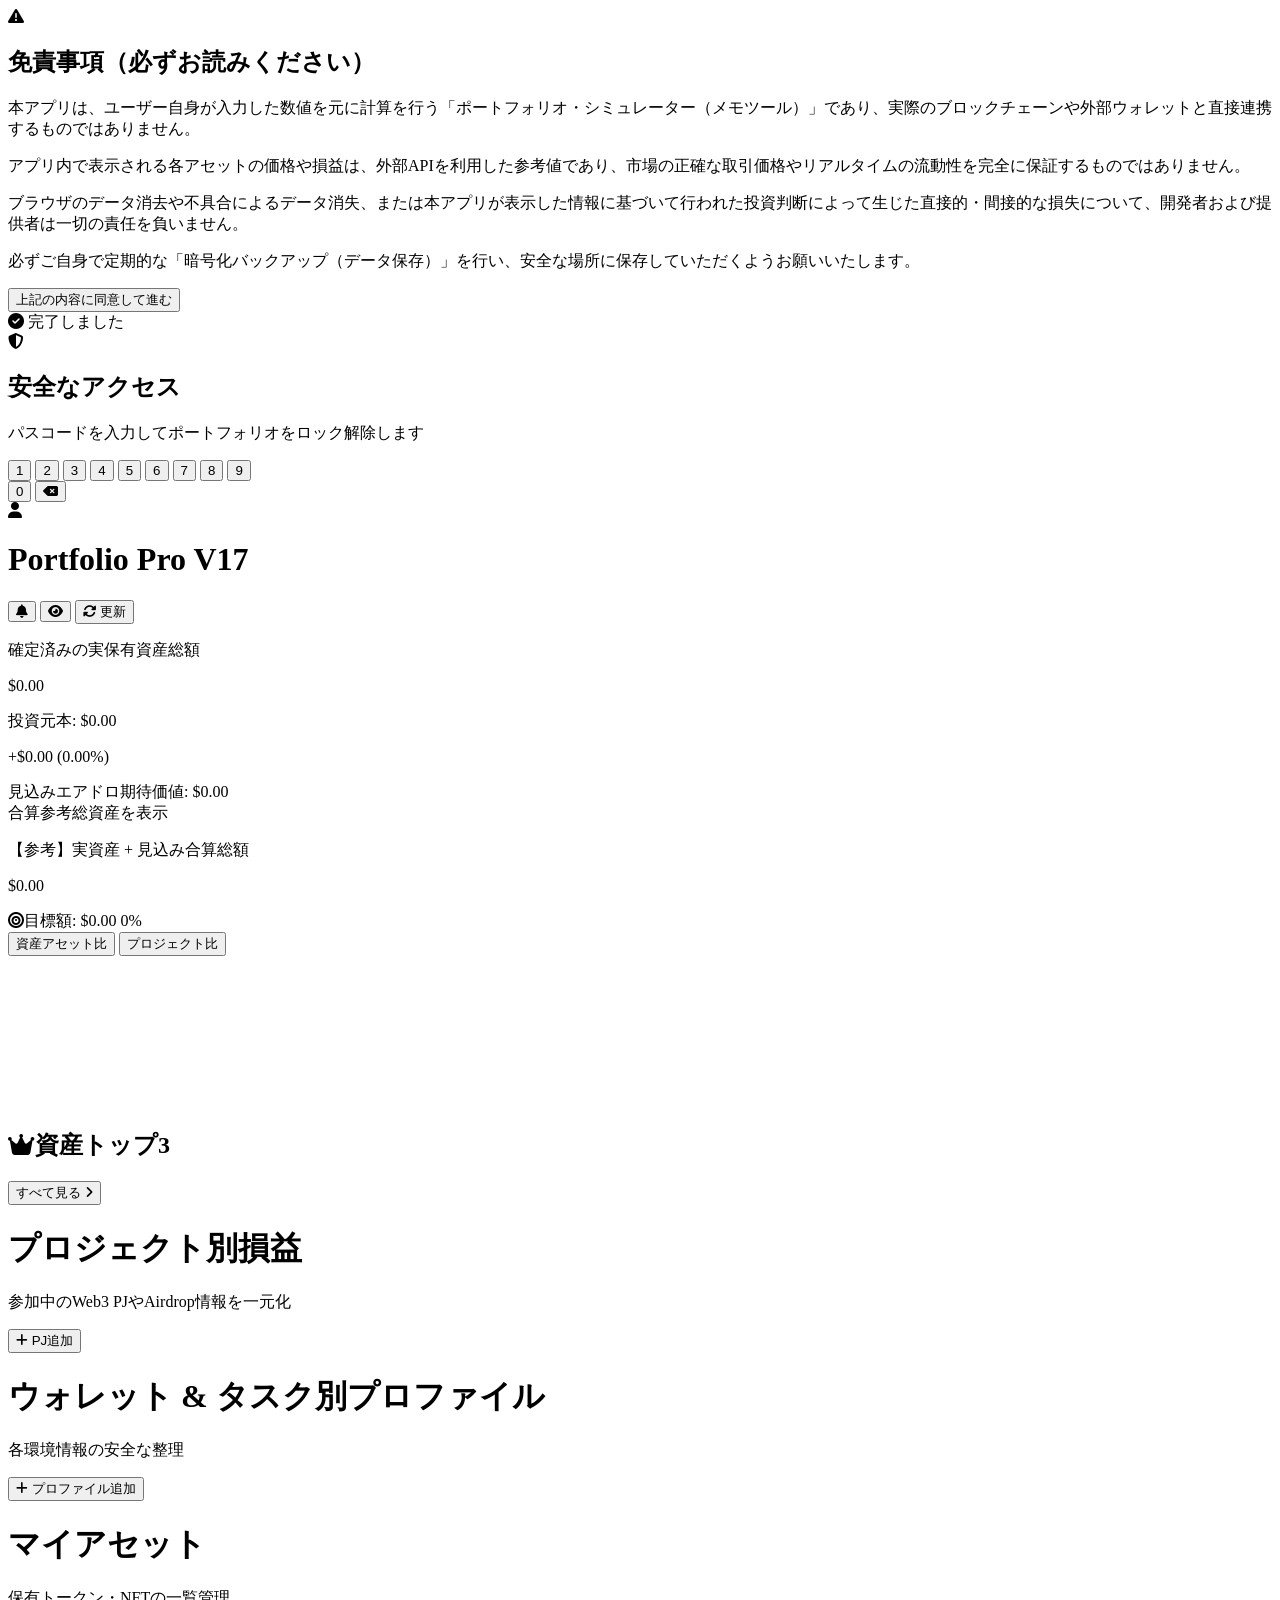
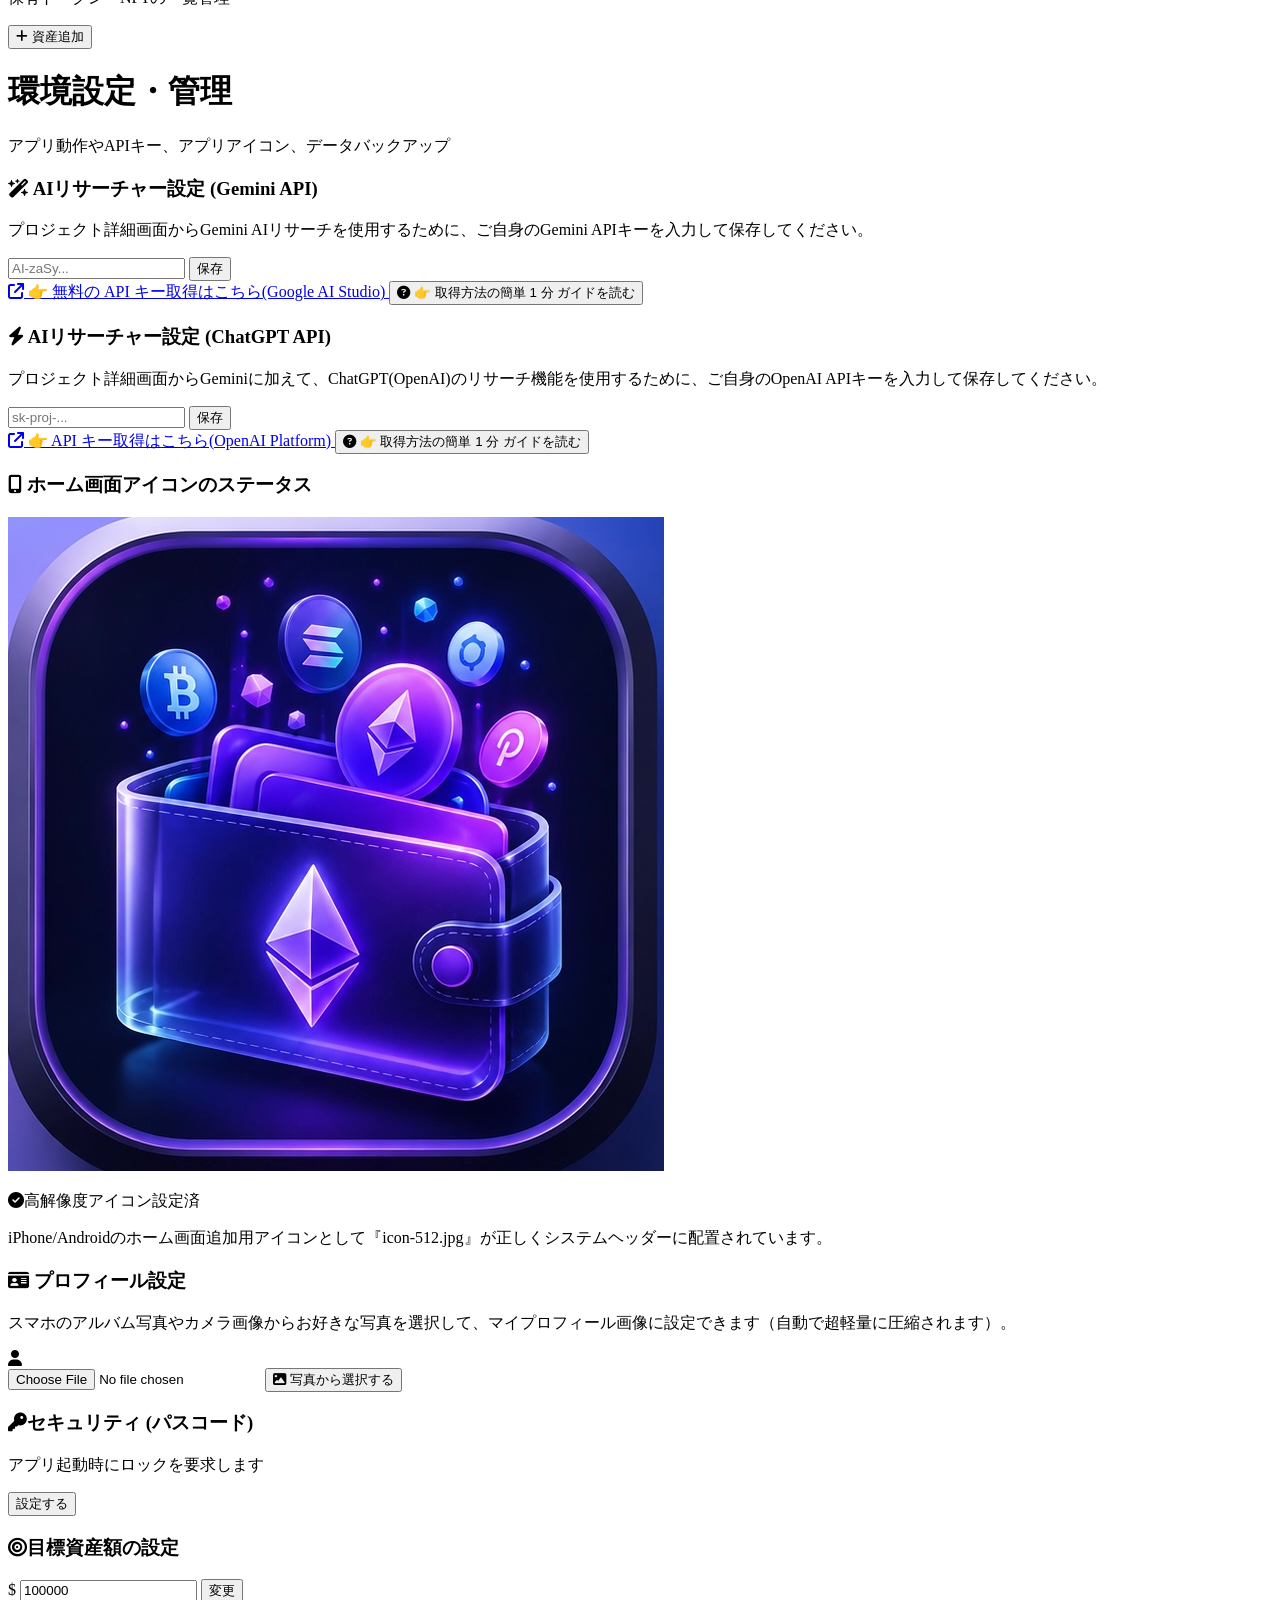
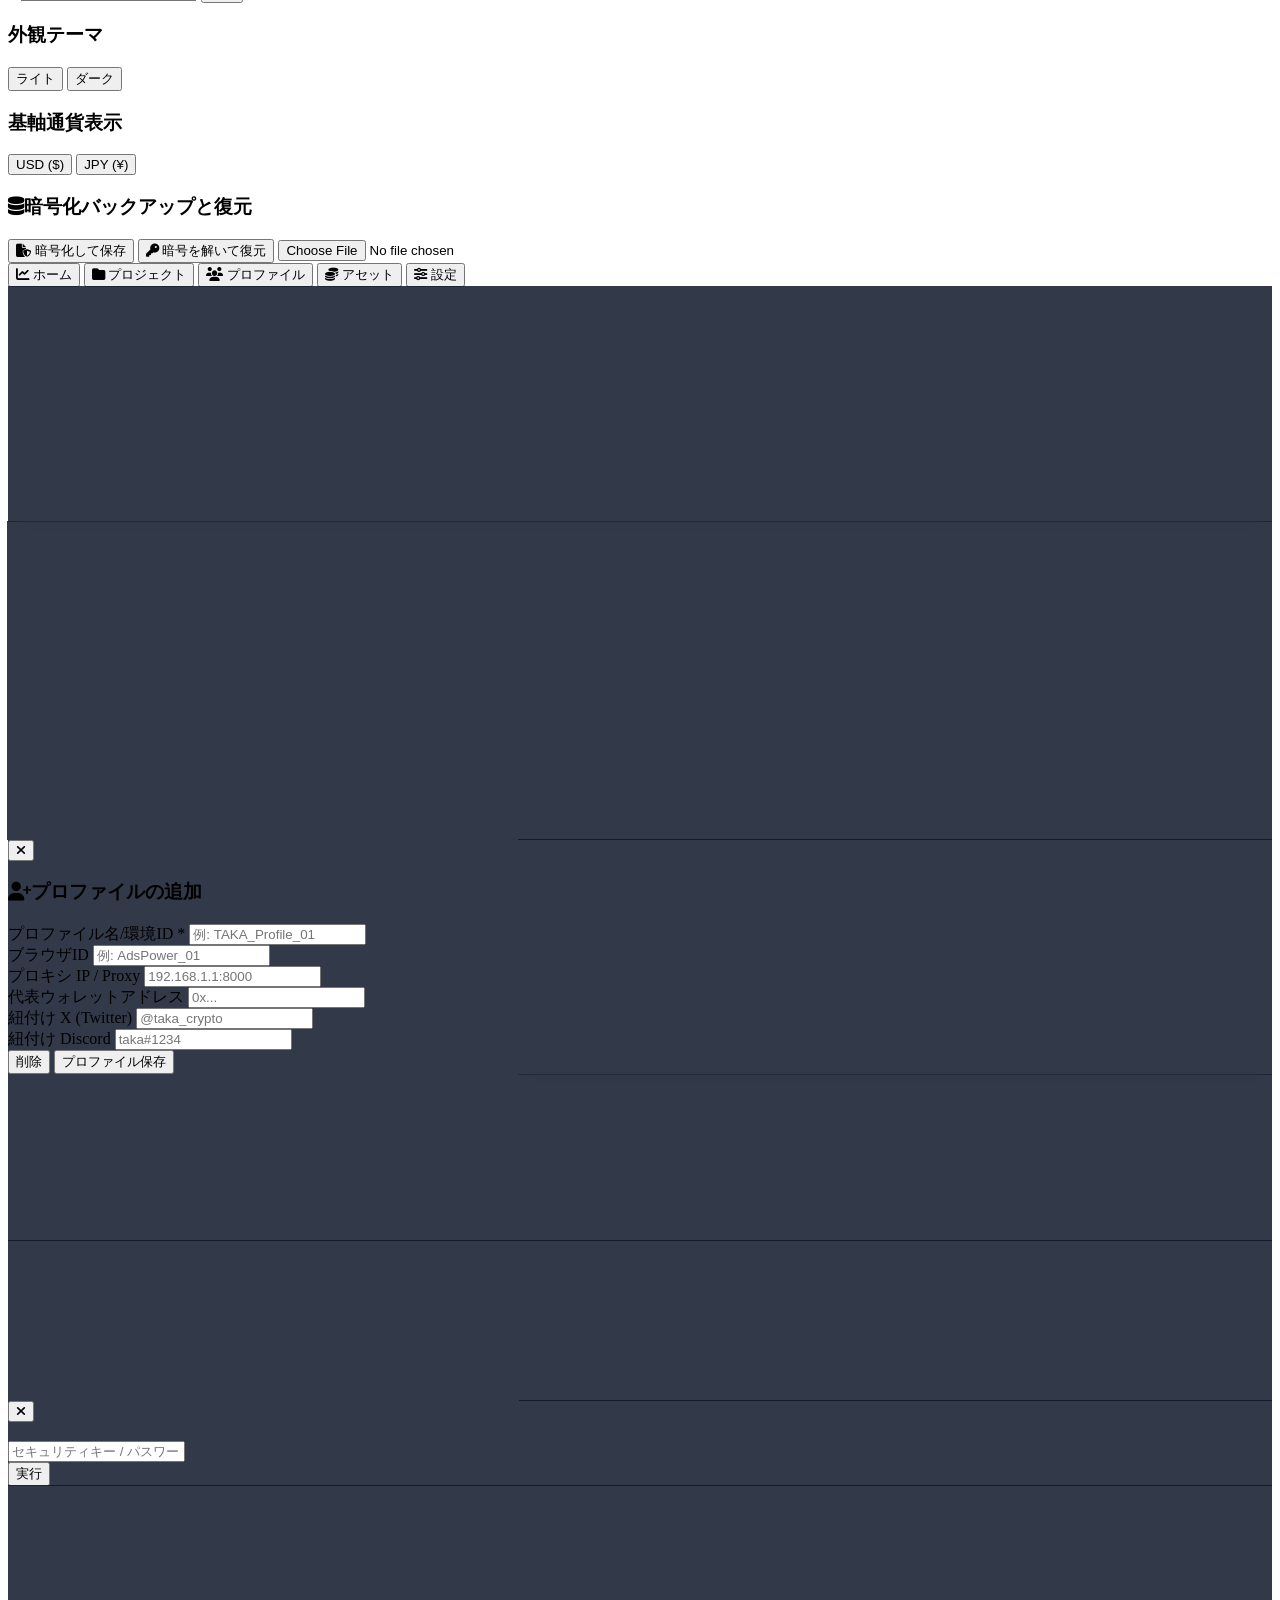
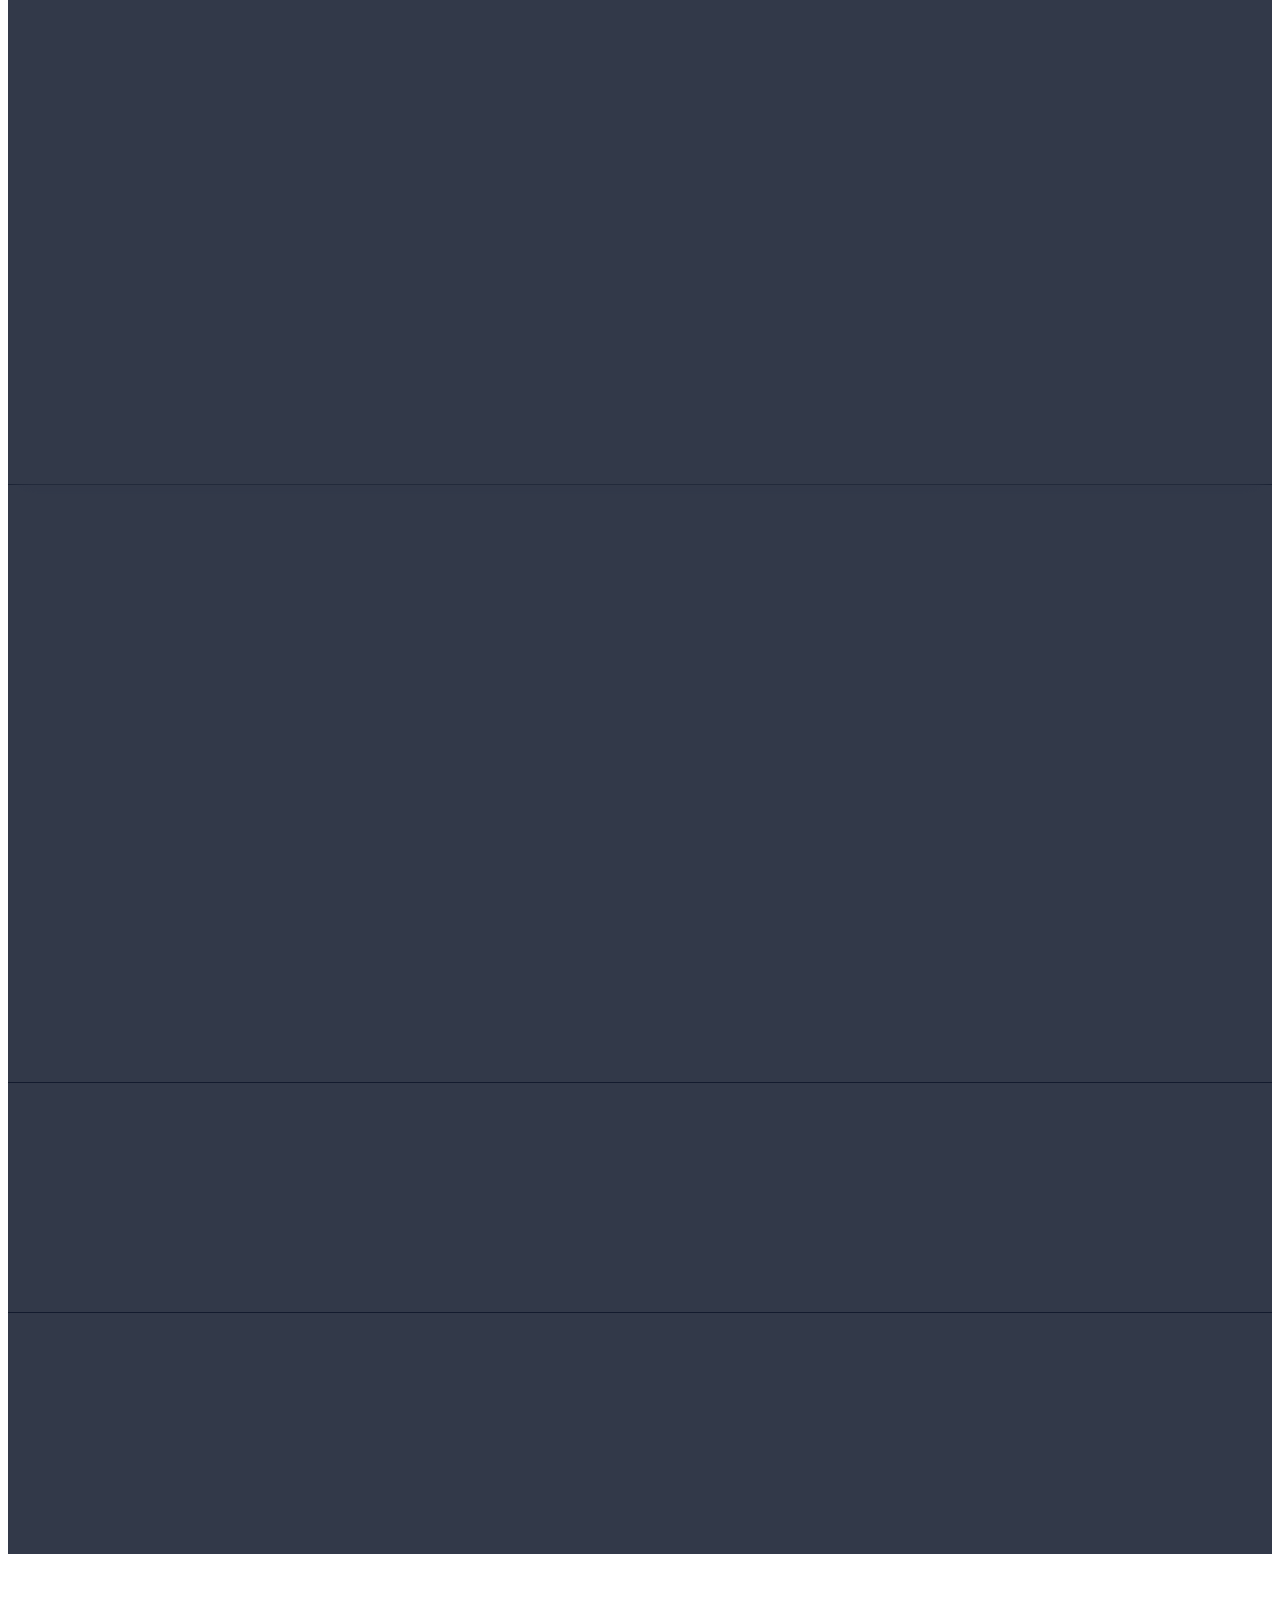
==== commit e95b579e: "Update index.html" ====
--- a/index.html
+++ b/index.html
@@ -3,7 +3,7 @@
 <head>
     <meta charset="UTF-8">
     <meta name="viewport" content="width=device-width, initial-scale=1.0, maximum-scale=1.0, user-scalable=no, viewport-fit=cover">
-    <title>Web3 Portfolio Pro V16</title>
+    <title>Web3 Portfolio Pro V17</title>
     
     <meta name="apple-mobile-web-app-capable" content="yes">
     <meta name="apple-mobile-web-app-status-bar-style" content="default">
@@ -131,16 +131,22 @@
                     </div>
                     <div>
                         <h1 class="text-lg font-black text-transparent bg-clip-text bg-gradient-to-r from-indigo-400 to-purple-400">
-                            Portfolio Pro V16
+                            Portfolio Pro V17
                         </h1>
                     </div>
                 </div>
                 <div class="flex gap-2">
+                    <!-- 🆕 🔔 Web3シグナル通知ベルボタン（未読バッジ付き） -->
+                    <button onclick="openNotificationModal()" class="w-10 h-10 rounded-full border border-gray-200 dark:border-slate-800 shadow-sm hover:bg-gray-100 dark:hover:bg-slate-800 transition flex items-center justify-center text-gray-500 dark:text-slate-400 relative">
+                        <i class="fa-solid fa-bell text-lg"></i>
+                        <span id="notifBadge" class="absolute top-1.5 right-1.5 w-3 h-3 bg-rose-500 rounded-full border-2 border-white dark:border-slate-950 hidden"></span>
+                    </button>
                     <button onclick="togglePrivacy()" id="btnPrivacy" class="w-10 h-10 rounded-full border border-gray-200 dark:border-slate-800 shadow-sm hover:bg-gray-100 dark:hover:bg-slate-800 transition flex items-center justify-center text-gray-500 dark:text-slate-400">
                         <i class="fa-solid fa-eye" id="privacyIcon"></i>
                     </button>
+                    <!-- 🆕 更新時、裏側でXリマインダー自動スキャンを連動 -->
                     <button onclick="refreshData()" class="text-sm bg-indigo-600 hover:bg-indigo-700 text-white px-4 py-2 rounded-full shadow-lg shadow-indigo-500/20 transition font-bold flex items-center gap-1">
-                        <i class="fa-solid fa-rotate"></i> 更新
+                        <i class="fa-solid fa-rotate animate-spin-hover"></i> 更新
                     </button>
                 </div>
             </header>
@@ -364,7 +370,7 @@
                     </div>
                 </div>
 
-                <!-- 📷 プロフィール設定 (端末の写真フォルダからダイレクトにアップロードする形式にアップグレード！) -->
+                <!-- 📷 プロフィール設定 -->
                 <div class="bg-white dark:bg-slate-900 p-5 rounded-3xl border border-gray-100 dark:border-slate-800">
                     <h3 class="text-sm font-bold text-indigo-400 mb-2 flex items-center gap-1.5">
                         <i class="fa-solid fa-id-card"></i> プロフィール設定
@@ -576,6 +582,17 @@
                         <label class="block text-xs font-bold text-gray-400 mb-1">メモ / 現在のタスク状況</label>
                         <textarea id="projNotes" rows="2" placeholder="例: テストネット完了、メインネットファーム継続中。NFT保有中。" class="w-full bg-gray-50 dark:bg-slate-950 border border-gray-200 dark:border-slate-850 rounded-xl px-3.5 py-2 text-xs focus:outline-none text-white resize-none"></textarea>
                     </div>
+                    <!-- 🆕 X(Twitter)連動通知およびタスク自動リマインドのON/OFFトグル -->
+                    <div class="flex items-center justify-between p-3 rounded-2xl bg-gray-50 dark:bg-slate-950 border border-gray-200 dark:border-slate-850/80">
+                        <div>
+                            <span class="text-xs font-bold text-white block"><i class="fa-solid fa-bell text-indigo-400 mr-1"></i>X通知 & タスクリマインダー</span>
+                            <span class="text-[10px] text-gray-500 dark:text-slate-400">AIがXの更新を自動スキャンし、通知に届けます</span>
+                        </div>
+                        <label class="relative inline-flex items-center cursor-pointer">
+                            <input type="checkbox" id="projTrackX" class="sr-only peer">
+                            <div class="w-9 h-5 bg-slate-800 peer-focus:outline-none rounded-full peer peer-checked:after:translate-x-full peer-checked:after:border-white after:content-[''] after:absolute after:top-[2px] after:left-[2px] after:bg-slate-400 after:border-gray-300 after:border after:rounded-full after:h-4 after:w-4 after:transition-all peer-checked:bg-indigo-600 peer-checked:after:bg-white"></div>
+                        </label>
+                    </div>
                 </div>
                 
                 <div class="mt-5 flex gap-2">
@@ -686,7 +703,7 @@
             </div>
         </div>
 
-        <!-- モーダル6: 暗号化パスワード入力用 (AESキー) -->
+        <!-- モーダル6: 暗号化パスワード入力用 -->
         <div id="backupCryptoModal" class="fixed inset-0 z-[130] flex items-center justify-center glass-modal hidden">
             <div class="bg-white dark:bg-slate-900 w-full max-w-sm mx-4 p-6 rounded-3xl border border-gray-100 dark:border-slate-800 shadow-2xl relative">
                 <button onclick="closeModal('backupCryptoModal')" class="absolute top-4 right-4 text-slate-400 hover:text-white transition text-lg"><i class="fa-solid fa-xmark"></i></button>
@@ -755,7 +772,7 @@
             </div>
         </div>
 
-        <!-- 🆕 モーダル8: 🔑 OpenAI API取得方法 1分簡単ガイド -->
+        <!-- モーダル8: 🔑 OpenAI API取得方法 1分簡単ガイド -->
         <div id="openaiApiGuideModal" class="fixed inset-0 z-[140] flex items-center justify-center glass-modal hidden">
             <div class="bg-white dark:bg-slate-900 w-full max-w-sm mx-4 p-6 rounded-3xl border border-gray-100 dark:border-slate-800 shadow-2xl relative flex flex-col max-h-[85vh]">
                 <button onclick="closeModal('openaiApiGuideModal')" class="absolute top-4 right-4 text-slate-400 hover:text-white transition text-lg z-10"><i class="fa-solid fa-xmark"></i></button>
@@ -773,7 +790,7 @@
                 <div class="flex-1 overflow-y-auto text-xs leading-relaxed text-slate-200 hide-scrollbar bg-gray-50 dark:bg-slate-950 p-4 rounded-2xl border border-slate-850 space-y-4">
                     <div class="border-l-2 border-emerald-500 pl-2">
                         <p class="font-bold text-white text-xs mb-1">🎁 費用や特徴は？</p>
-                        <p class="text-[11px] text-gray-400">OpenAIのAPIは使った分だけ支払う従量課金制です。新規登録時に無料クレジットが貰える場合もあります。超高速でハイパフォーマンスな分析が特徴です。</p>
+                        <p class="text-[11px] text-gray-400">OpenAI的APIは使った分だけ支払う従量課金制です。新規登録時に無料クレジットが貰える場合もあります。超高速でハイパフォーマンスな分析が特徴です。</p>
                     </div>
 
                     <div class="space-y-3">
@@ -805,7 +822,7 @@
             </div>
         </div>
 
-        <!-- 🆕 モーダル9: AIリサーチャーの選択（Gemini vs ChatGPT） -->
+        <!-- モーダル9: AIリサーチャーの選択（Gemini vs ChatGPT） -->
         <div id="aiSelectModal" class="fixed inset-0 z-[120] flex items-center justify-center glass-modal hidden">
             <div class="bg-white dark:bg-slate-900 w-full max-w-sm mx-4 p-6 rounded-3xl border border-gray-100 dark:border-slate-800 shadow-2xl relative">
                 <button onclick="closeModal('aiSelectModal')" class="absolute top-4 right-4 text-slate-400 hover:text-white transition text-lg"><i class="fa-solid fa-xmark"></i></button>
@@ -839,6 +856,39 @@
                             </div>
                         </div>
                         <i class="fa-solid fa-chevron-right text-xs text-slate-500 group-hover:text-emerald-400 transition"></i>
+                    </button>
+                </div>
+            </div>
+        </div>
+
+        <!-- 🆕 モーダル10: 🔔 Web3シグナル通知センター (X速報 & タスク要約リマインダー) -->
+        <div id="notificationModal" class="fixed inset-0 z-[120] flex items-center justify-center glass-modal hidden">
+            <div class="bg-white dark:bg-slate-900 w-full max-w-sm mx-4 p-5 rounded-3xl border border-gray-100 dark:border-slate-800 shadow-2xl relative flex flex-col max-h-[85vh]">
+                <button onclick="closeModal('notificationModal')" class="absolute top-4 right-4 text-slate-400 hover:text-white transition text-lg"><i class="fa-solid fa-xmark"></i></button>
+                
+                <div class="flex items-center justify-between mb-4 pr-6">
+                    <div class="flex items-center gap-2">
+                        <div class="w-9 h-9 rounded-full bg-rose-500/10 flex items-center justify-center text-rose-400">
+                            <i class="fa-solid fa-bell-on animate-pulse"></i>
+                        </div>
+                        <div>
+                            <h3 class="text-base font-black text-white">通知・タスクリマインダー</h3>
+                            <p class="text-[9px] text-slate-400 font-bold uppercase tracking-wide">X速報 & エアドロ戦略シグナル</p>
+                        </div>
+                    </div>
+                    <button onclick="clearNotifications()" class="text-[10px] text-rose-400 font-black hover:underline">すべて消去</button>
+                </div>
+
+                <div id="notificationList" class="flex-1 overflow-y-auto space-y-3.5 hide-scrollbar pr-0.5">
+                    <!-- JSで動的に通知を流し込みます -->
+                </div>
+                
+                <div class="mt-4 pt-3 border-t border-slate-850 flex flex-col gap-2">
+                    <p class="text-[9px] text-gray-500 dark:text-slate-500 text-center font-semibold">
+                        ※「更新」ボタンをタップすると、有効化された各プロジェクトのXを自動バックグラウンドチェックします。
+                    </p>
+                    <button onclick="closeModal('notificationModal')" class="w-full bg-indigo-600 hover:bg-indigo-750 text-white text-xs py-3 rounded-xl font-bold transition">
+                        閉じる
                     </button>
                 </div>
             </div>
@@ -862,7 +912,7 @@
             goalAmount: parseFloat(localStorage.getItem("goalAmount")) || 100000,
             profileImg: localStorage.getItem("profileImg") || "",
             apiKey: localStorage.getItem("gemini_apiKey") || "",
-            openaiApiKey: localStorage.getItem("openai_apiKey") || "", // 🆕 追加
+            openaiApiKey: localStorage.getItem("openai_apiKey") || "",
             activeChartSource: 'assets',
             showCombinedSum: localStorage.getItem("showCombinedSum") === "true",
             disclaimerAgreed: localStorage.getItem("disclaimerAgreed") === "true",
@@ -871,6 +921,8 @@
             assets: JSON.parse(localStorage.getItem("assets")) || [],
             projects: JSON.parse(localStorage.getItem("projects")) || [],
             accounts: JSON.parse(localStorage.getItem("accounts")) || [],
+            // 🆕 通知リスト
+            notifications: JSON.parse(localStorage.getItem("notif_list")) || [],
             
             editingAssetId: null,
             editingProjectId: null,
@@ -881,18 +933,19 @@
         let pendingRestoreData = "";
         let visibleFields = {};
         let portfolioChartInstance = null;
-        let selectedProjectForAi = ""; // 🆕 リサーチ対象を一時保持
+        let selectedProjectForAi = "";
 
         // 初期化処理
         window.onload = function() {
             setTheme(state.theme);
             
             document.getElementById('geminiApiKey').value = state.apiKey;
-            document.getElementById('openaiApiKey').value = state.openaiApiKey; // 🆕 反映
+            document.getElementById('openaiApiKey').value = state.openaiApiKey;
             document.getElementById('goalAmountInput').value = state.goalAmount;
             document.getElementById('toggleCombinedSum').checked = state.showCombinedSum;
             
             updateProfileUI();
+            updateNotifBadge(); // 🆕 通知バッジを更新
 
             // 免責同意有無のチェック（最優先）
             if (!state.disclaimerAgreed) {
@@ -1317,7 +1370,10 @@
                             <h3 class="text-base font-black flex items-center gap-1.5">
                                 <i class="fa-solid fa-cube text-indigo-500"></i> ${proj.name}
                             </h3>
-                            <p class="text-[10px] text-gray-400 font-bold">投資PJID: #${proj.id}</p>
+                            <p class="text-[10px] text-gray-400 font-bold flex items-center gap-1.5">
+                                <span>投資PJID: #${proj.id}</span>
+                                ${proj.trackX ? `<span class="inline-flex items-center gap-0.5 bg-indigo-500/10 text-indigo-400 px-1.5 py-0.5 rounded-full text-[8px] font-black"><i class="fa-solid fa-bell text-[7px] animate-pulse"></i>Xリマインダー中</span>` : ''}
+                            </p>
                         </div>
                         <span class="text-xs font-black px-2.5 py-1 rounded-full text-purple-400 bg-purple-500/10">
                             見込みPJ
@@ -1349,7 +1405,6 @@
                         </div>
                         
                         <div class="flex gap-2">
-                            <!-- 🆕 runAiResearch直コールから、AIセレクトモーダル展開に変更 -->
                             <button onclick="openAiSelectModal('${proj.name}')" class="bg-indigo-500/10 hover:bg-indigo-500/20 text-indigo-400 text-[10px] font-black px-3 py-2 rounded-xl transition flex items-center gap-1 border border-indigo-500/20">
                                 <i class="fa-solid fa-robot"></i> AIリサーチ
                             </button>
@@ -1364,7 +1419,7 @@
         }
 
         // =====================================
-        // 👥 アカウント管理 (プロファイル: マスク & コピー)
+        // 👥 アカウント管理 (プロファイル)
         // =====================================
         function renderAccounts() {
             const container = document.getElementById('accountList');
@@ -1675,7 +1730,6 @@
                         text = result.choices?.[0]?.message?.content;
                     } else {
                         text = result.candidates?.[0]?.content?.parts?.[0]?.text;
-                        // Geminiのサーチグラウンディング用アトリビューション解析
                         const attributions = result.candidates?.[0]?.groundingMetadata?.groundingAttributions;
                         if (attributions && attributions.length > 0) {
                             attributionsHtml = `<div class="mt-6 pt-3 border-t border-slate-850">
@@ -1695,7 +1749,6 @@
                     }
                     
                     if (text) {
-                        // シンプルなMarkdown風パース
                         let formattedText = text
                             .replace(/\*\*(.*?)\*\*/g, '<strong class="text-white">$1</strong>')
                             .replace(/\*(.*?)\*/g, '<em class="text-indigo-300">$1</em>')
@@ -1738,36 +1791,166 @@
         }
 
         // =====================================
+        // 🆕 🔔 Web3シグナル通知センターの処理
+        // =====================================
+        function openNotificationModal() {
+            renderNotifications();
+            document.getElementById('notificationModal').classList.remove('hidden');
+        }
+
+        function updateNotifBadge() {
+            const badge = document.getElementById('notifBadge');
+            const unreadCount = state.notifications.filter(n => !n.isRead).length;
+            if (unreadCount > 0) {
+                badge.classList.remove('hidden');
+            } else {
+                badge.classList.add('hidden');
+            }
+        }
+
+        function renderNotifications() {
+            const container = document.getElementById('notificationList');
+            container.innerHTML = "";
+
+            if (state.notifications.length === 0) {
+                container.innerHTML = `
+                    <div class="text-center py-12 text-gray-400 dark:text-slate-500">
+                        <i class="fa-solid fa-bell-slash text-3xl mb-2.5 opacity-40"></i>
+                        <p class="text-xs font-bold">現在、通知やリマインダーはありません</p>
+                        <p class="text-[10px] text-slate-500 mt-1">「更新」ボタンをタップしてXのスキャンを試しましょう</p>
+                    </div>
+                `;
+                return;
+            }
+
+            // 日時が新しい順にソート
+            const sorted = [...state.notifications].sort((a, b) => b.timestamp - a.timestamp);
+
+            sorted.forEach(notif => {
+                const card = document.createElement('div');
+                // 未読は左側に太いインディゴのボーダー
+                const unreadBorder = notif.isRead ? 'border-slate-800' : 'border-l-4 border-l-indigo-500 border-slate-800';
+                const dateStr = new Date(notif.timestamp).toLocaleTimeString([], { hour: '2-digit', minute: '2-digit' });
+
+                card.className = `p-3.5 bg-gray-50 dark:bg-slate-950 border ${unreadBorder} rounded-2xl space-y-1.5 transition-all`;
+                card.innerHTML = `
+                    <div class="flex justify-between items-start">
+                        <span class="text-[9px] font-black uppercase text-indigo-400 bg-indigo-500/10 px-2 py-0.5 rounded-full">
+                            <i class="fa-brands fa-x-twitter mr-1"></i>${notif.projectName}
+                        </span>
+                        <span class="text-[9px] text-gray-400 font-mono">${dateStr}</span>
+                    </div>
+                    <p class="text-xs font-bold text-white leading-relaxed">${notif.title}</p>
+                    <p class="text-[11px] text-gray-400 leading-normal">${notif.summary}</p>
+                `;
+                
+                // 開いた時点で既読に設定
+                notif.isRead = true;
+                container.appendChild(card);
+            });
+
+            // 既読状態を永続化
+            state.notifications = sorted;
+            localStorage.setItem("notif_list", JSON.stringify(state.notifications));
+            updateNotifBadge();
+        }
+
+        function clearNotifications() {
+            state.notifications = [];
+            localStorage.setItem("notif_list", JSON.stringify([]));
+            updateNotifBadge();
+            renderNotifications();
+            showToast("通知をすべて消去しました");
+        }
+
+        // 🆕 【X自動リマインド通知生成ロジック】
+        async function scanProjectXUpdates() {
+            // X追跡トグルがONのPJを抽出
+            const trackablePjs = state.projects.filter(p => p.trackX);
+            if (trackablePjs.length === 0) return;
+
+            // APIキーの優先度選択
+            const apiKey = state.apiKey || state.openaiApiKey;
+            if (!apiKey) return; // キー未登録ならスキップ
+
+            const isChatGpt = !state.apiKey && state.openaiApiKey; // Geminiが無ければChatGPTを使う
+
+            for (const pj of trackablePjs) {
+                try {
+                    const systemPrompt = "あなたはWeb3の最高峰ニュースボットです。プロジェクトの直近のXの動向やアナウンス（エアドロ締切、タスクアップデート、新イベント）について、本日時点の最重要リマインダーを1文、それに関する具体的なアクション要約を1文、合計2文で簡潔に報告してください。";
+                    const userQuery = `仮想通貨プロジェクト 「${pj.name}」 の直近24時間以内の重要Xアナウンスとタスク情報`;
+
+                    let text = "";
+                    if (isChatGpt) {
+                        const response = await fetch(`https://api.openai.com/v1/chat/completions`, {
+                            method: "POST",
+                            headers: { 
+                                "Content-Type": "application/json",
+                                "Authorization": `Bearer ${apiKey}`
+                            },
+                            body: JSON.stringify({
+                                model: "gpt-4o-mini",
+                                messages: [
+                                    { role: "system", content: systemPrompt },
+                                    { role: "user", content: userQuery }
+                                ]
+                            })
+                        });
+                        if (response.ok) {
+                            const res = await response.json();
+                            text = res.choices?.[0]?.message?.content;
+                        }
+                    } else {
+                        const response = await fetch(`https://generativelanguage.googleapis.com/v1beta/models/gemini-2.5-flash-preview-09-2025:generateContent?key=${apiKey}`, {
+                            method: "POST",
+                            headers: { "Content-Type": "application/json" },
+                            body: JSON.stringify({
+                                contents: [{ parts: [{ text: userQuery }] }],
+                                systemInstruction: { parts: [{ text: systemPrompt }] },
+                                tools: [{ "google_search": {} }] 
+                            })
+                        });
+                        if (response.ok) {
+                            const res = await response.json();
+                            text = res.candidates?.[0]?.content?.parts?.[0]?.text;
+                        }
+                    }
+
+                    if (text) {
+                        // 出力されたテキストをタイトルとサマリーに分割
+                        const lines = text.split(/[。\n]+/).filter(l => l.trim().length > 0);
+                        const title = lines[0] ? lines[0].replace(/[*_#\-]/g, "").trim() + "。" : `${pj.name}の重要タスクが更新されました。`;
+                        const summary = lines[1] ? lines[1].replace(/[*_#\-]/g, "").trim() + "。" : "公式アナウンスとタスク状況を確認してください。";
+
+                        // 新しい通知をスタック（重複を軽く避けるため直近5件とタイトル比較）
+                        const isDuplicate = state.notifications.slice(0, 5).some(n => n.title === title);
+                        if (!isDuplicate) {
+                            state.notifications.unshift({
+                                id: 'notif_' + Date.now() + Math.random().toString(36).substr(2, 5),
+                                projectName: pj.name,
+                                title: title,
+                                summary: summary,
+                                timestamp: Date.now(),
+                                isRead: false
+                            });
+                        }
+                    }
+                } catch (e) {
+                    console.log("X自動スキャンエラー: ", e);
+                }
+            }
+
+            // 最大50件まで保存
+            if (state.notifications.length > 50) {
+                state.notifications = state.notifications.slice(0, 50);
+            }
+            localStorage.setItem("notif_list", JSON.stringify(state.notifications));
+            updateNotifBadge();
+        }
+
+        // =====================================
         // 各種CRUDアクション
         // =====================================
-        function openAddAssetModal() {
-            state.editingAssetId = null;
-            document.getElementById('assetModalTitle').innerHTML = '<i class="fa-solid fa-coins text-indigo-500 mr-1.5"></i>資産アセット追加';
-            document.getElementById('assetName').value = "";
-            document.getElementById('assetChain').value = "ETH";
-            document.getElementById('assetWallet').value = "";
-            document.getElementById('assetQty').value = "";
-            document.getElementById('assetBuyPrice').value = "";
-            document.getElementById('assetCurrentPrice').value = "";
-            document.getElementById('btnDeleteAsset').classList.add('hidden');
-            document.getElementById('assetModal').classList.remove('hidden');
-        }
-
-        function editAsset(id) {
-            const asset = state.assets.find(a => a.id === id);
-            if (!asset) return;
-            state.editingAssetId = id;
-            document.getElementById('assetModalTitle').innerHTML = '<i class="fa-solid fa-pen-to-square text-indigo-500 mr-1.5"></i>アセットの編集';
-            document.getElementById('assetName').value = asset.name;
-            document.getElementById('assetChain').value = asset.chain;
-            document.getElementById('assetWallet').value = asset.wallet || "";
-            document.getElementById('assetQty').value = asset.quantity;
-            document.getElementById('assetBuyPrice').value = asset.buyPrice;
-            document.getElementById('assetCurrentPrice').value = asset.currentPrice;
-            document.getElementById('btnDeleteAsset').classList.remove('hidden');
-            document.getElementById('assetModal').classList.remove('hidden');
-        }
-
         function saveAssetAction() {
             const name = document.getElementById('assetName').value.trim();
             const chain = document.getElementById('assetChain').value;
@@ -1821,6 +2004,7 @@
             document.getElementById('projWeb').value = "";
             document.getElementById('projDebank').value = "";
             document.getElementById('projNotes').value = "";
+            document.getElementById('projTrackX').checked = true; // デフォルトON
             document.getElementById('btnDeleteProj').classList.add('hidden');
             document.getElementById('projectModal').classList.remove('hidden');
         }
@@ -1838,6 +2022,7 @@
             document.getElementById('projWeb').value = proj.webLink || "";
             document.getElementById('projDebank').value = proj.debankLink || "";
             document.getElementById('projNotes').value = proj.notes || "";
+            document.getElementById('projTrackX').checked = proj.trackX !== false; // 追跡トグル読み込み
             document.getElementById('btnDeleteProj').classList.remove('hidden');
             document.getElementById('projectModal').classList.remove('hidden');
         }
@@ -1851,6 +2036,7 @@
             const webLink = document.getElementById('projWeb').value.trim();
             const debankLink = document.getElementById('projDebank').value.trim();
             const notes = document.getElementById('projNotes').value.trim();
+            const trackX = document.getElementById('projTrackX').checked;
 
             if (!name || isNaN(current)) {
                 showToast("プロジェクト名と見込み期待額は必須です");
@@ -1860,13 +2046,13 @@
             if (state.editingProjectId) {
                 const idx = state.projects.findIndex(p => p.id === state.editingProjectId);
                 if (idx !== -1) {
-                    state.projects[idx] = { ...state.projects[idx], name, invested, current, xLink, discordLink, webLink, debankLink, notes };
+                    state.projects[idx] = { ...state.projects[idx], name, invested, current, xLink, discordLink, webLink, debankLink, notes, trackX };
                     showToast("プロジェクトを更新しました");
                 }
             } else {
                 const newProj = {
                     id: 'p_' + Date.now(),
-                    name, invested, current, xLink, discordLink, webLink, debankLink, notes
+                    name, invested, current, xLink, discordLink, webLink, debankLink, notes, trackX
                 };
                 state.projects.push(newProj);
                 showToast("新規プロジェクトを登録しました");
@@ -1957,44 +2143,6 @@
         }
 
         // =====================================
-        // プロフィールアルバムアップロード
-        // =====================================
-        function triggerProfileSelect() {
-            document.getElementById('profileFileInput').click();
-        }
-
-        function handleProfileUpload(event) {
-            const file = event.target.files[0];
-            if (!file) return;
-
-            showToast("プロフィール画像を処理中...");
-            const reader = new FileReader();
-            reader.onload = function(e) {
-                const img = new Image();
-                img.onload = function() {
-                    const canvas = document.createElement('canvas');
-                    canvas.width = 128;
-                    canvas.height = 128;
-                    const ctx = canvas.getContext('2d');
-                    
-                    const minDim = Math.min(img.width, img.height);
-                    const sx = (img.width - minDim) / 2;
-                    const sy = (img.height - minDim) / 2;
-                    
-                    ctx.drawImage(img, sx, sy, minDim, minDim, 0, 0, 128, 128);
-                    const dataUrl = canvas.toDataURL('image/png', 0.85);
-
-                    state.profileImg = dataUrl;
-                    localStorage.setItem("profileImg", dataUrl);
-                    updateProfileUI();
-                    showToast("プロフィール画像を更新しました！");
-                };
-                img.src = e.target.result;
-            };
-            reader.readAsDataURL(file);
-        }
-
-        // =====================================
         // 環境設定その他
         // =====================================
         function togglePrivacy() {
@@ -2011,12 +2159,16 @@
             renderDashboard();
         }
 
-        function refreshData() {
-            showToast("価格情報を再計算中...");
+        async function refreshData() {
+            showToast("価格同期＆Xリマインダーをチェック中...");
+            
+            // AIスキャンを並行して実行（CORS・X APIを迂回したリマインダー作成）
+            await scanProjectXUpdates();
+            
             setTimeout(() => {
                 renderDashboard();
-                showToast("同期完了しました");
-            }, 600);
+                showToast("全データの同期が完了しました！🔔");
+            }, 650);
         }
 
         function saveApiKey() {
@@ -2026,7 +2178,6 @@
             showToast("Gemini APIキーを安全に保存しました");
         }
 
-        // 🆕 OpenAI API保存
         function saveOpenaiApiKey() {
             const key = document.getElementById('openaiApiKey').value.trim();
             state.openaiApiKey = key;
@@ -2044,27 +2195,6 @@
             localStorage.setItem("goalAmount", val);
             showToast("目標金額を更新しました");
             renderDashboard();
-        }
-
-        function updateProfileUI() {
-            const headPlaceholder = document.getElementById('headerProfilePlaceholder');
-            const headImg = document.getElementById('headerProfileImg');
-            const setPlaceholder = document.getElementById('settingsProfilePlaceholder');
-            const setImg = document.getElementById('settingsProfileImg');
-
-            if (state.profileImg) {
-                headPlaceholder.classList.add('hidden');
-                headImg.src = state.profileImg;
-                headImg.classList.remove('hidden');
-                setPlaceholder.classList.add('hidden');
-                setImg.src = state.profileImg;
-                setImg.classList.remove('hidden');
-            } else {
-                headPlaceholder.classList.remove('hidden');
-                headImg.classList.add('hidden');
-                setPlaceholder.classList.remove('hidden');
-                setImg.classList.add('hidden');
-            }
         }
 
         function setTheme(theme) {
@@ -2196,7 +2326,7 @@
                         state.accounts = parsed.accounts || [];
                         state.goalAmount = parsed.goalAmount || 100000;
                         state.apiKey = parsed.apiKey || "";
-                        state.openaiApiKey = parsed.openaiApiKey || ""; // 復元
+                        state.openaiApiKey = parsed.openaiApiKey || "";
                         state.savedPin = parsed.savedPin || "";
                         state.profileImg = parsed.profileImg || "";
 
@@ -2262,7 +2392,6 @@
             document.getElementById('apiGuideModal').classList.remove('hidden');
         }
 
-        // 🆕 OpenAI APIガイド展開
         function openOpenaiApiGuideModal() {
             document.getElementById('openaiApiGuideModal').classList.remove('hidden');
         }
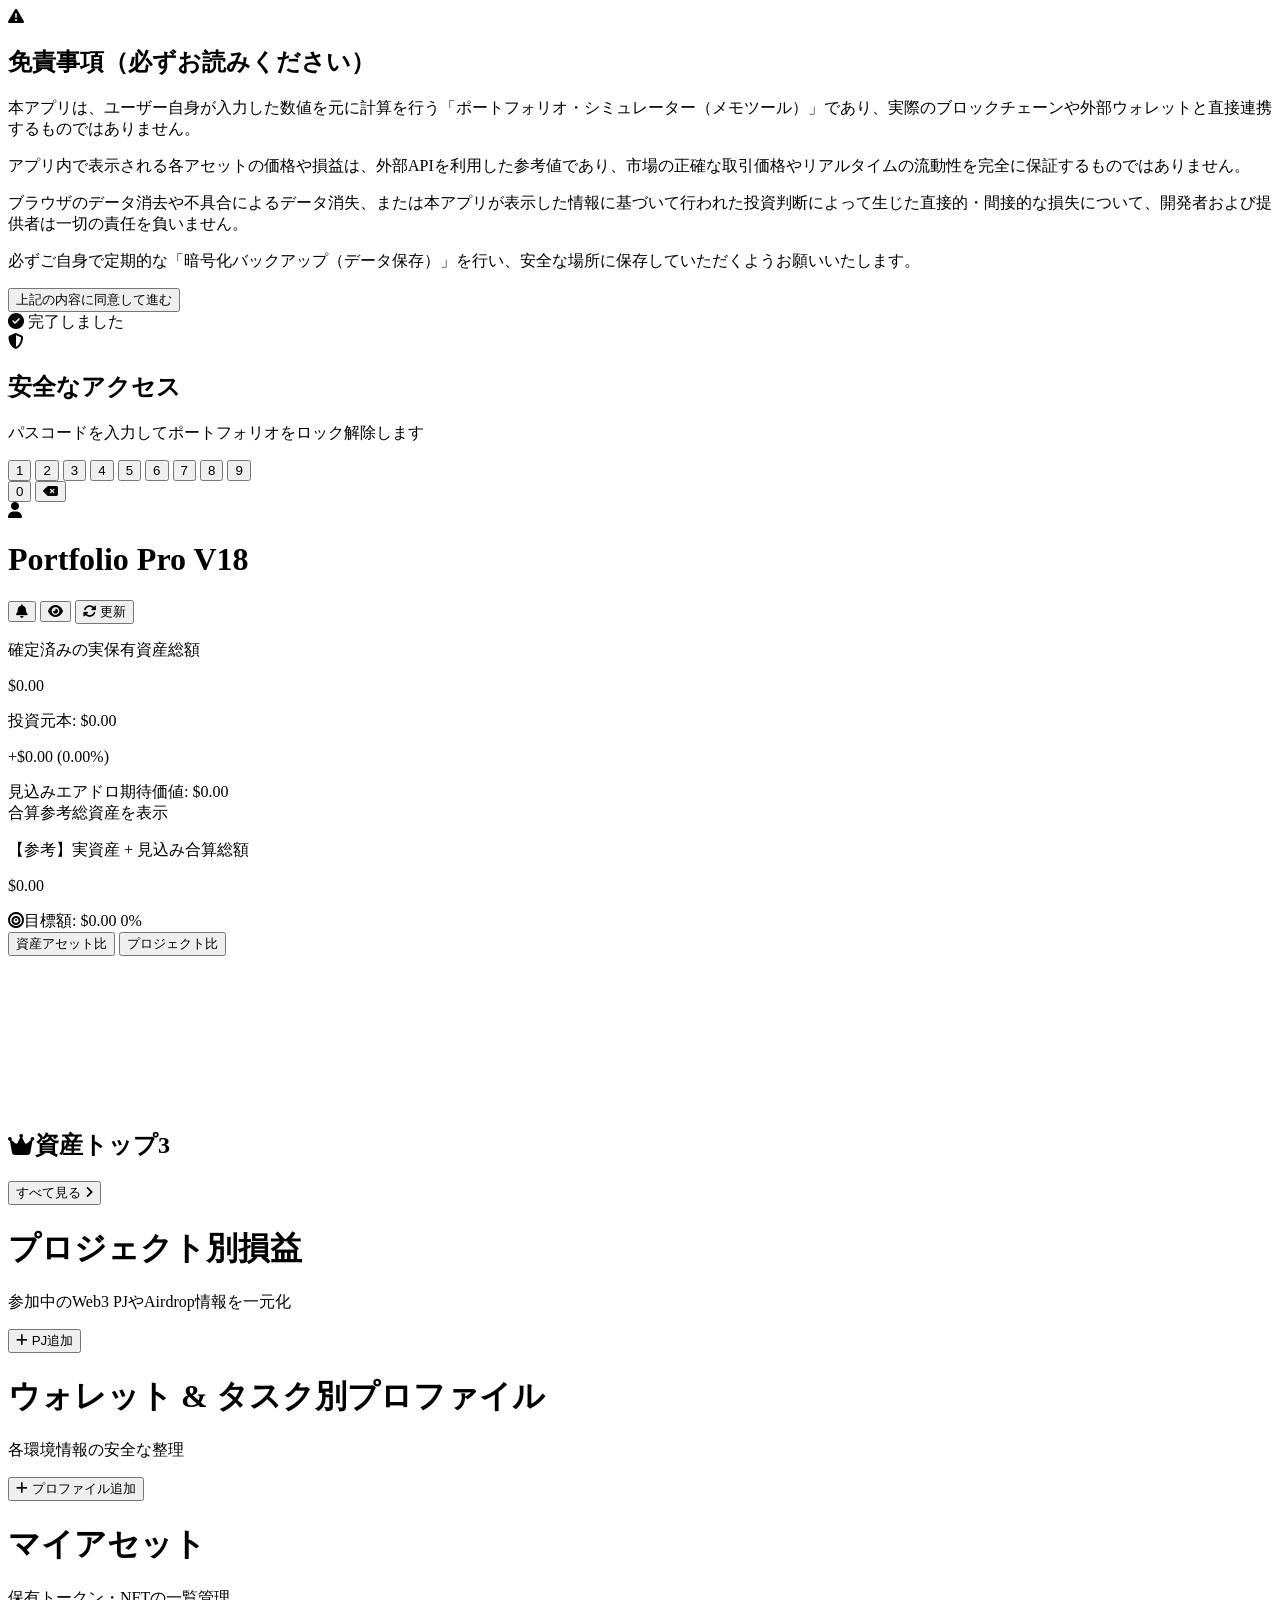
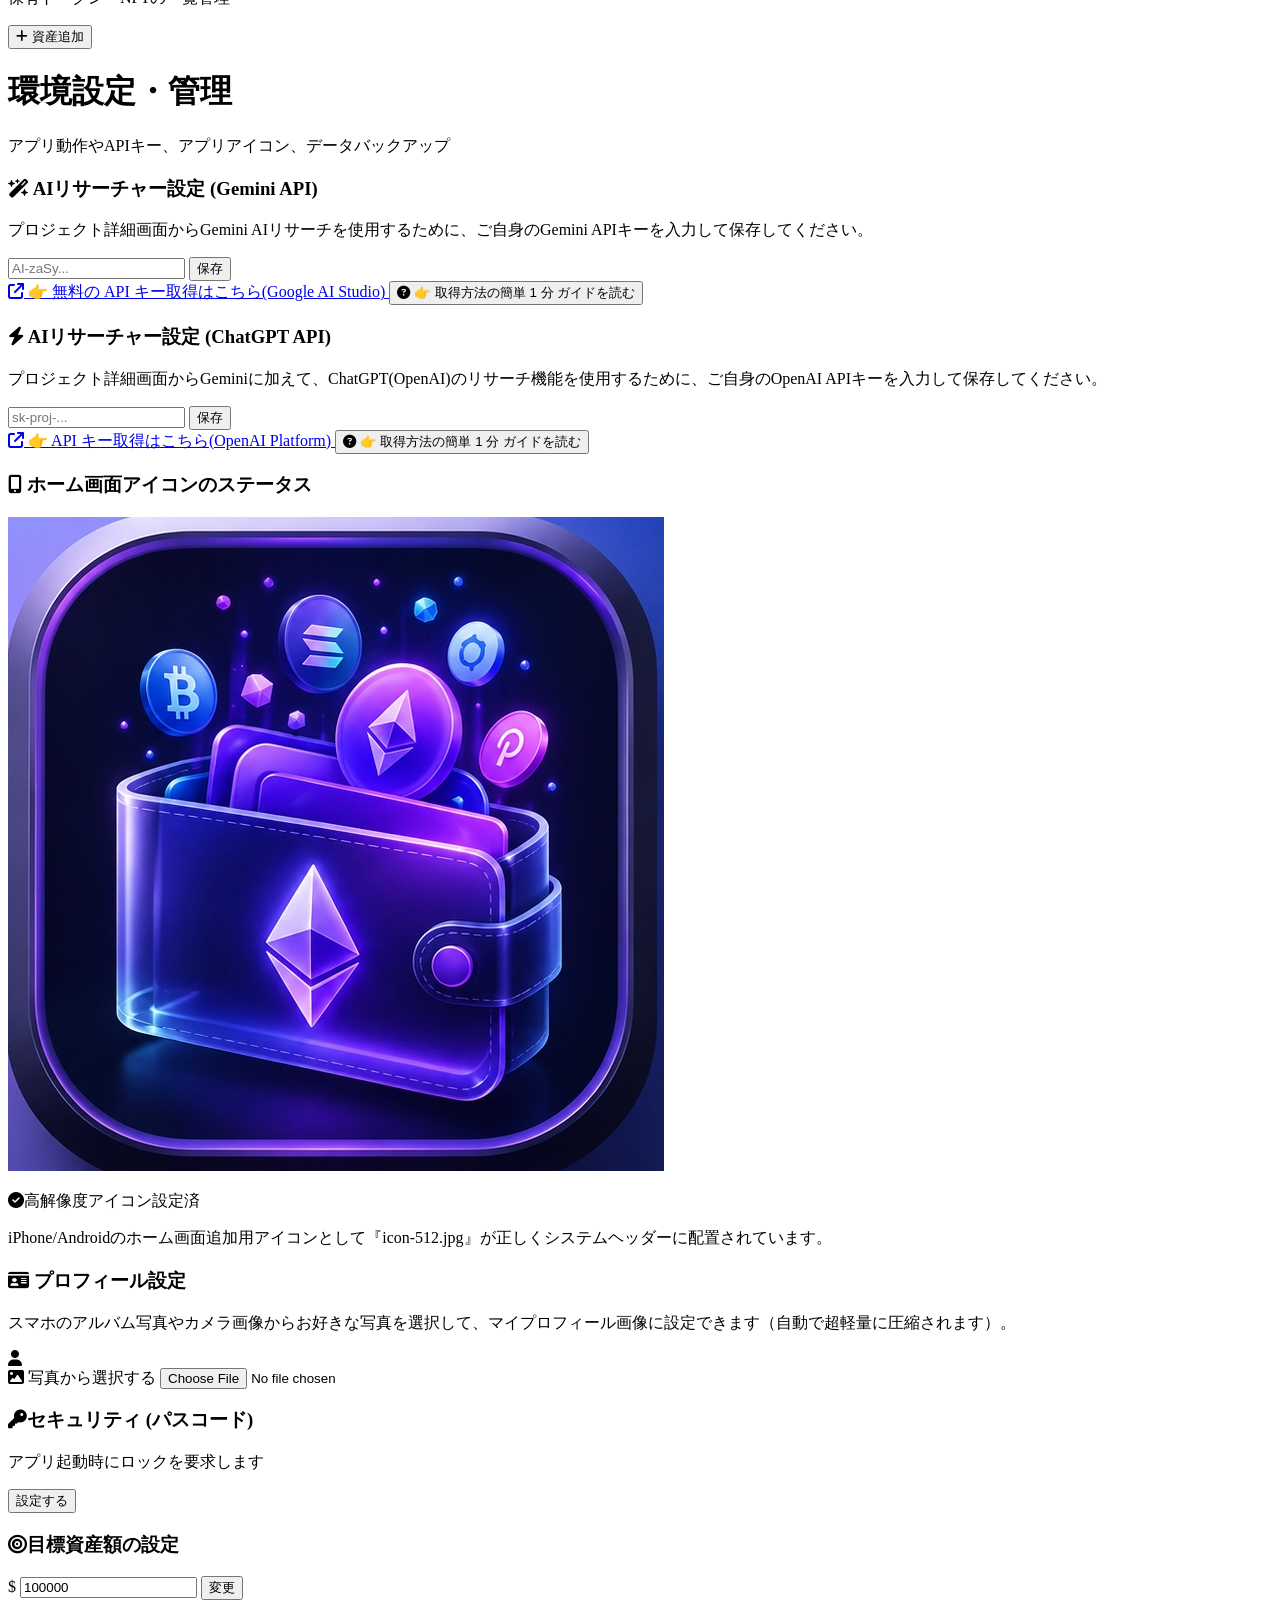
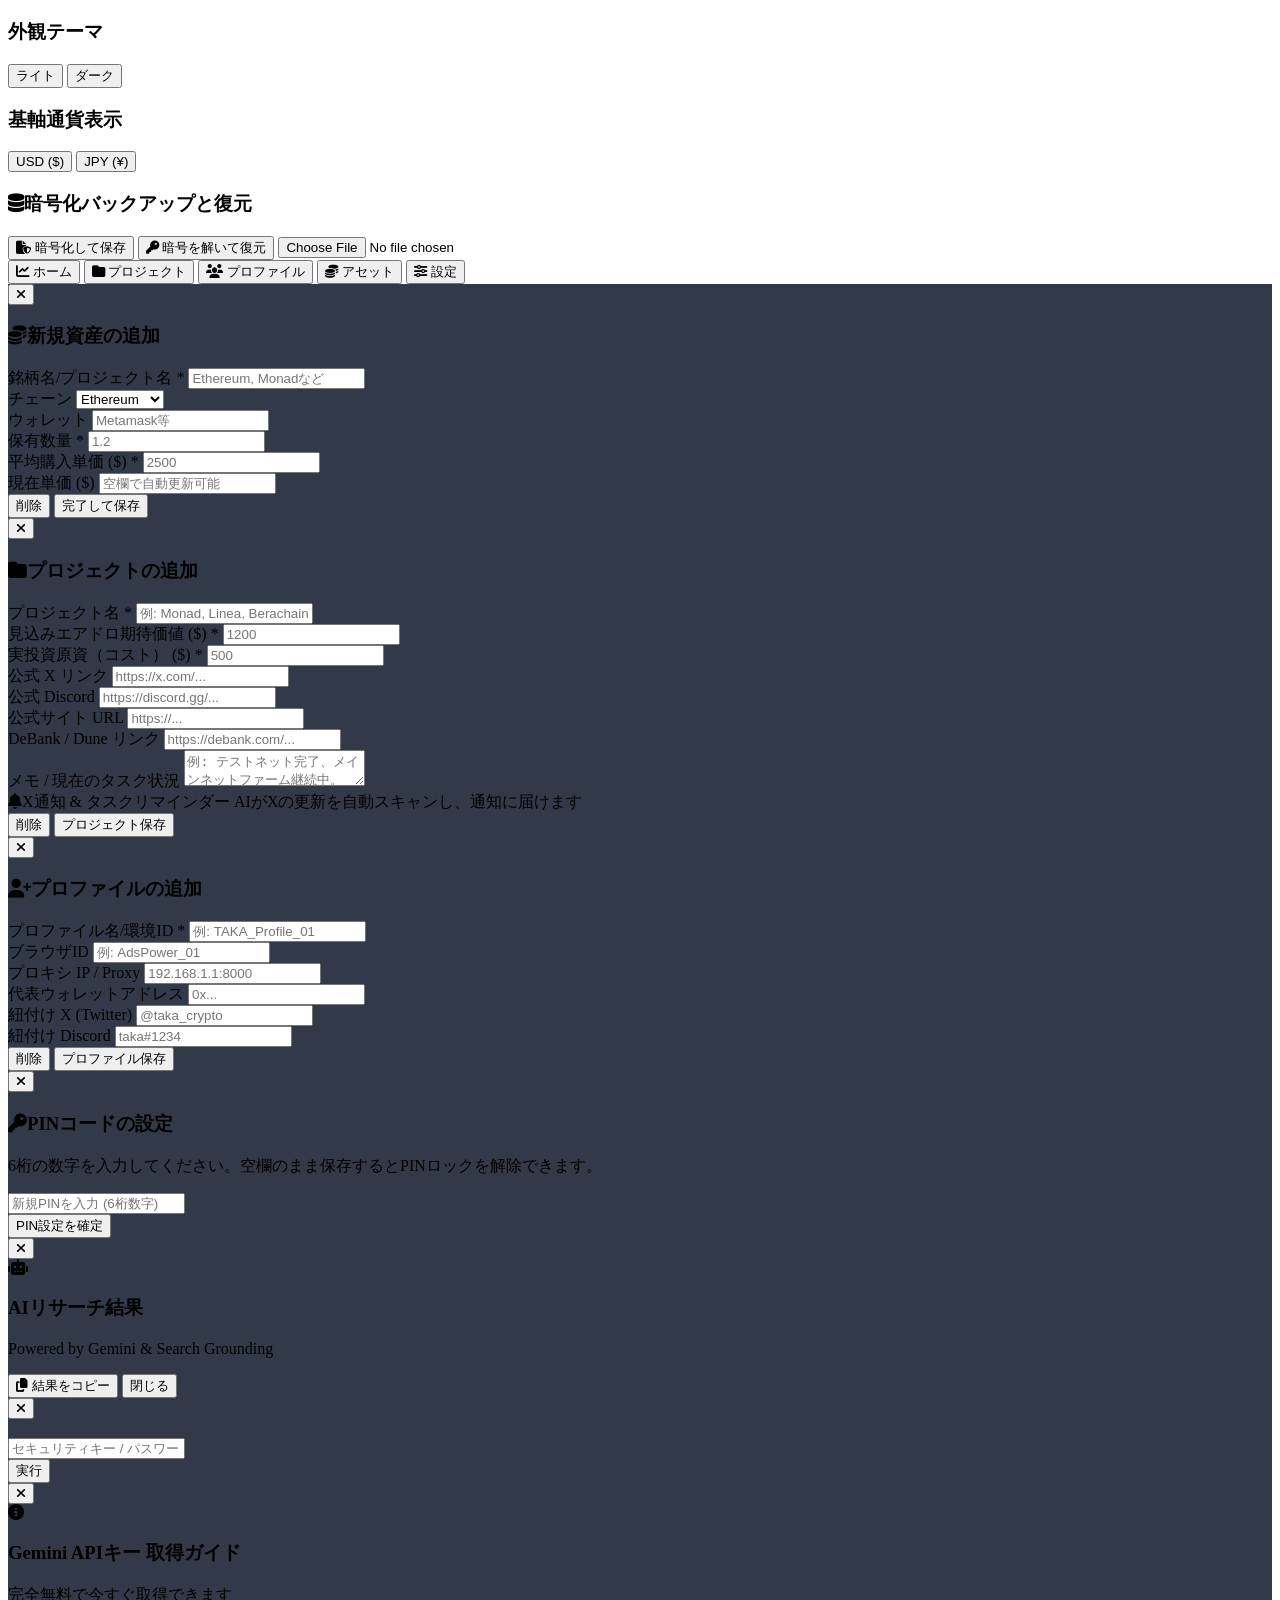
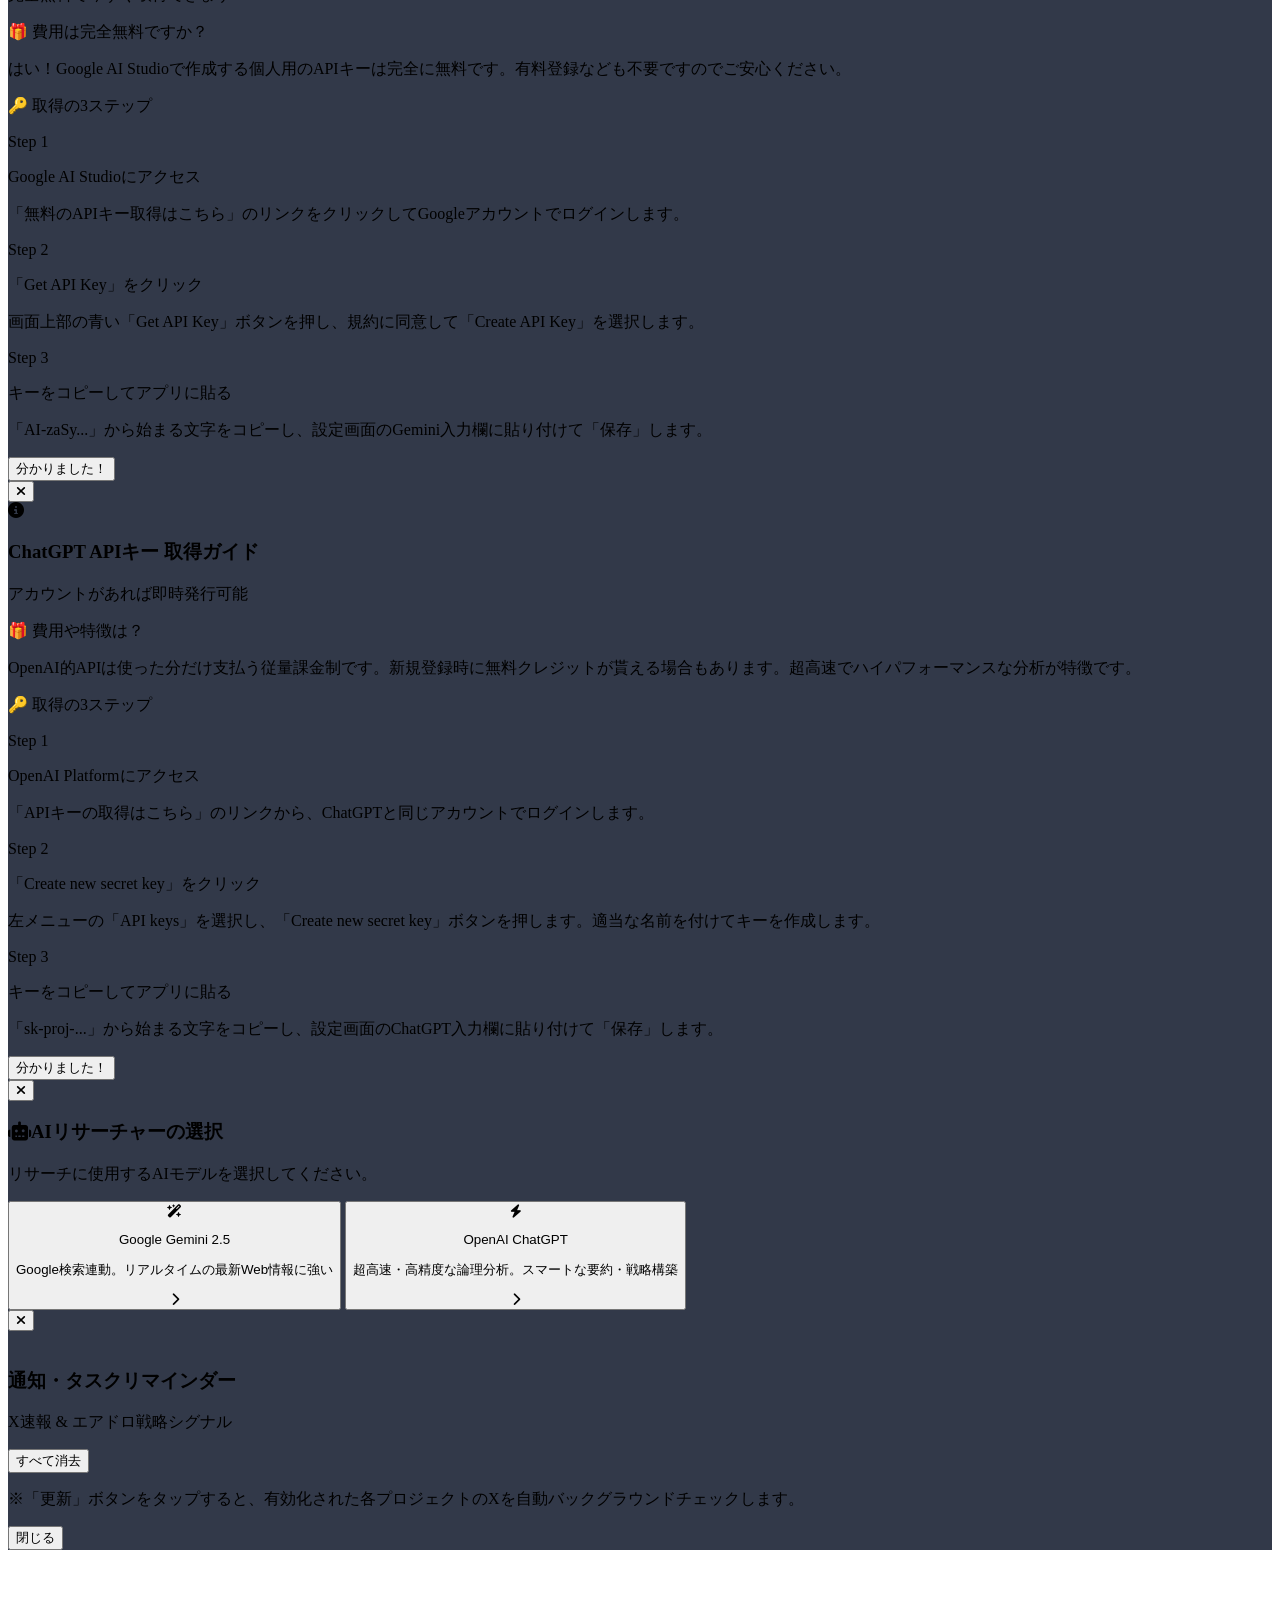
==== commit c8a12630: "Update index.html" ====
--- a/index.html
+++ b/index.html
@@ -3,7 +3,7 @@
 <head>
     <meta charset="UTF-8">
     <meta name="viewport" content="width=device-width, initial-scale=1.0, maximum-scale=1.0, user-scalable=no, viewport-fit=cover">
-    <title>Web3 Portfolio Pro V17</title>
+    <title>Web3 Portfolio Pro V18</title>
     
     <meta name="apple-mobile-web-app-capable" content="yes">
     <meta name="apple-mobile-web-app-status-bar-style" content="default">
@@ -131,12 +131,12 @@
                     </div>
                     <div>
                         <h1 class="text-lg font-black text-transparent bg-clip-text bg-gradient-to-r from-indigo-400 to-purple-400">
-                            Portfolio Pro V17
+                            Portfolio Pro V18
                         </h1>
                     </div>
                 </div>
                 <div class="flex gap-2">
-                    <!-- 🆕 🔔 Web3シグナル通知ベルボタン（未読バッジ付き） -->
+                    <!-- 🔔 Web3シグナル通知ベルボタン（未読バッジ付き） -->
                     <button onclick="openNotificationModal()" class="w-10 h-10 rounded-full border border-gray-200 dark:border-slate-800 shadow-sm hover:bg-gray-100 dark:hover:bg-slate-800 transition flex items-center justify-center text-gray-500 dark:text-slate-400 relative">
                         <i class="fa-solid fa-bell text-lg"></i>
                         <span id="notifBadge" class="absolute top-1.5 right-1.5 w-3 h-3 bg-rose-500 rounded-full border-2 border-white dark:border-slate-950 hidden"></span>
@@ -144,9 +144,9 @@
                     <button onclick="togglePrivacy()" id="btnPrivacy" class="w-10 h-10 rounded-full border border-gray-200 dark:border-slate-800 shadow-sm hover:bg-gray-100 dark:hover:bg-slate-800 transition flex items-center justify-center text-gray-500 dark:text-slate-400">
                         <i class="fa-solid fa-eye" id="privacyIcon"></i>
                     </button>
-                    <!-- 🆕 更新時、裏側でXリマインダー自動スキャンを連動 -->
+                    <!-- 更新時、裏側でXリマインダー自動スキャンを連動（ぐるぐるアニメーション用IDを付与） -->
                     <button onclick="refreshData()" class="text-sm bg-indigo-600 hover:bg-indigo-700 text-white px-4 py-2 rounded-full shadow-lg shadow-indigo-500/20 transition font-bold flex items-center gap-1">
-                        <i class="fa-solid fa-rotate animate-spin-hover"></i> 更新
+                        <i class="fa-solid fa-rotate" id="refreshIcon"></i> 更新
                     </button>
                 </div>
             </header>
@@ -329,7 +329,7 @@
                     </div>
                 </div>
 
-                <!-- 🆕 ChatGPT (OpenAI) API設定 -->
+                <!-- ChatGPT (OpenAI) API設定 -->
                 <div class="bg-white dark:bg-slate-900 p-5 rounded-3xl border border-gray-100 dark:border-slate-800">
                     <h3 class="text-sm font-bold text-emerald-400 mb-3 flex items-center gap-1.5">
                         <i class="fa-solid fa-bolt"></i> AIリサーチャー設定 (ChatGPT API)
@@ -370,7 +370,7 @@
                     </div>
                 </div>
 
-                <!-- 📷 プロフィール設定 -->
+                <!-- 📷 プロフィール設定 (iOSファイルアクセス制限をラベル構造で100%回避するスマート設計に強化！) -->
                 <div class="bg-white dark:bg-slate-900 p-5 rounded-3xl border border-gray-100 dark:border-slate-800">
                     <h3 class="text-sm font-bold text-indigo-400 mb-2 flex items-center gap-1.5">
                         <i class="fa-solid fa-id-card"></i> プロフィール設定
@@ -384,10 +384,11 @@
                             <img id="settingsProfileImg" class="w-full h-full object-cover hidden">
                         </div>
                         <div class="flex-1">
-                            <input type="file" id="profileFileInput" accept="image/*" class="hidden" onchange="handleProfileUpload(event)">
-                            <button onclick="triggerProfileSelect()" class="bg-indigo-600 hover:bg-indigo-750 text-white text-xs px-4 py-2.5 rounded-xl font-bold transition flex items-center gap-1.5 shadow-lg shadow-indigo-500/10">
+                            <!-- 💡 labelタグでinputを包み込むことで、iOS Safariのプログラム的なクリックブロック制限を完璧に回避 -->
+                            <label class="bg-indigo-600 hover:bg-indigo-750 text-white text-xs px-4 py-2.5 rounded-xl font-bold transition flex items-center justify-center gap-1.5 shadow-lg shadow-indigo-500/10 cursor-pointer w-fit">
                                 <i class="fa-solid fa-image"></i> 写真から選択する
-                            </button>
+                                <input type="file" id="profileFileInput" accept="image/*" class="hidden" onchange="handleProfileUpload(event)">
+                            </label>
                         </div>
                     </div>
                 </div>
@@ -435,11 +436,11 @@
                 <div class="bg-white dark:bg-slate-900 p-5 rounded-3xl border border-gray-100 dark:border-slate-800">
                     <h3 class="text-sm font-bold mb-3"><i class="fa-solid fa-database mr-1.5"></i>暗号化バックアップと復元</h3>
                     <div class="grid grid-cols-2 gap-2">
-                        <button onclick="openBackupCryptoModal('encrypt')" class="bg-emerald-600/15 hover:bg-emerald-600/20 text-emerald-400 py-3.5 rounded-2xl text-xs font-bold transition flex flex-col items-center gap-1.5 border border-emerald-500/20">
+                        <button onclick="openBackupCryptoModal('encrypt')" class="bg-emerald-600/15 hover:bg-emerald-600/20 text-emerald-400 py-3.5 rounded-2xl text-xs font-bold transition flex items-center gap-1.5 border border-emerald-500/20">
                             <i class="fa-solid fa-file-shield text-lg animate-pulse"></i>
                             暗号化して保存
                         </button>
-                        <button onclick="triggerRestore()" class="bg-indigo-600/15 hover:bg-indigo-600/20 text-indigo-400 py-3.5 rounded-2xl text-xs font-bold transition flex flex-col items-center gap-1.5 border border-indigo-500/20">
+                        <button onclick="triggerRestore()" class="bg-indigo-600/15 hover:bg-indigo-600/20 text-indigo-400 py-3.5 rounded-2xl text-xs font-bold transition flex items-center gap-1.5 border border-indigo-500/20">
                             <i class="fa-solid fa-key text-lg"></i>
                             暗号を解いて復元
                         </button>
@@ -582,7 +583,7 @@
                         <label class="block text-xs font-bold text-gray-400 mb-1">メモ / 現在のタスク状況</label>
                         <textarea id="projNotes" rows="2" placeholder="例: テストネット完了、メインネットファーム継続中。NFT保有中。" class="w-full bg-gray-50 dark:bg-slate-950 border border-gray-200 dark:border-slate-850 rounded-xl px-3.5 py-2 text-xs focus:outline-none text-white resize-none"></textarea>
                     </div>
-                    <!-- 🆕 X(Twitter)連動通知およびタスク自動リマインドのON/OFFトグル -->
+                    <!-- X(Twitter)連動通知およびタスク自動リマインドのON/OFFトグル -->
                     <div class="flex items-center justify-between p-3 rounded-2xl bg-gray-50 dark:bg-slate-950 border border-gray-200 dark:border-slate-850/80">
                         <div>
                             <span class="text-xs font-bold text-white block"><i class="fa-solid fa-bell text-indigo-400 mr-1"></i>X通知 & タスクリマインダー</span>
@@ -703,7 +704,7 @@
             </div>
         </div>
 
-        <!-- モーダル6: 暗号化パスワード入力用 -->
+        <!-- モーダル6: 暗号化パスワード入力用 (AESキー) -->
         <div id="backupCryptoModal" class="fixed inset-0 z-[130] flex items-center justify-center glass-modal hidden">
             <div class="bg-white dark:bg-slate-900 w-full max-w-sm mx-4 p-6 rounded-3xl border border-gray-100 dark:border-slate-800 shadow-2xl relative">
                 <button onclick="closeModal('backupCryptoModal')" class="absolute top-4 right-4 text-slate-400 hover:text-white transition text-lg"><i class="fa-solid fa-xmark"></i></button>
@@ -861,7 +862,7 @@
             </div>
         </div>
 
-        <!-- 🆕 モーダル10: 🔔 Web3シグナル通知センター (X速報 & タスク要約リマインダー) -->
+        <!-- 🔔 Web3シグナル通知センター (X速報 & タスク要約リマインダー) -->
         <div id="notificationModal" class="fixed inset-0 z-[120] flex items-center justify-center glass-modal hidden">
             <div class="bg-white dark:bg-slate-900 w-full max-w-sm mx-4 p-5 rounded-3xl border border-gray-100 dark:border-slate-800 shadow-2xl relative flex flex-col max-h-[85vh]">
                 <button onclick="closeModal('notificationModal')" class="absolute top-4 right-4 text-slate-400 hover:text-white transition text-lg"><i class="fa-solid fa-xmark"></i></button>
@@ -921,7 +922,7 @@
             assets: JSON.parse(localStorage.getItem("assets")) || [],
             projects: JSON.parse(localStorage.getItem("projects")) || [],
             accounts: JSON.parse(localStorage.getItem("accounts")) || [],
-            // 🆕 通知リスト
+            // 通知リスト
             notifications: JSON.parse(localStorage.getItem("notif_list")) || [],
             
             editingAssetId: null,
@@ -945,7 +946,7 @@
             document.getElementById('toggleCombinedSum').checked = state.showCombinedSum;
             
             updateProfileUI();
-            updateNotifBadge(); // 🆕 通知バッジを更新
+            updateNotifBadge(); // 通知バッジを更新
 
             // 免責同意有無のチェック（最優先）
             if (!state.disclaimerAgreed) {
@@ -1606,7 +1607,7 @@
         }
 
         // =====================================
-        // 🆕 AIリサーチ分岐制御（Gemini vs ChatGPT）
+        // AIリサーチ分岐制御（Gemini vs ChatGPT）
         // =====================================
         function openAiSelectModal(projectName) {
             selectedProjectForAi = projectName;
@@ -1676,7 +1677,7 @@
             }
             modal.classList.remove('hidden');
 
-            const systemPrompt = "あなたは最強のWeb3・仮想通貨の戦略エアドロハンターです。指定された暗号資産プロジェクトに関して、最新のタスクアップデート、Xの重要発表、テストネット・メインネットの現段階、セキュリティリスク、必要なアクションを、客観的かつ明確な箇条書き(Markdown形式)で整理・報告してください。";
+            const systemPrompt = "あなたは最強のWeb3・仮想通貨の戦略エアドロハンターです。指定された暗号資産プロジェクトに関して、最新のタスクアップデート、Xの重要発表、テストネット・メインネット of 現段階、セキュリティリスク、必要なアクションを、客観的かつ明確な箇条書き(Markdown形式)で整理・報告してください。";
             const userQuery = `仮想通貨プロジェクト 「${projectName}」 についての、最新のエアドロップ状況、本日時点の活動タスク、および注意すべきポイント・SNSの速報内容を日本語で包括的に要約してください。`;
 
             let attempts = 0;
@@ -1791,7 +1792,7 @@
         }
 
         // =====================================
-        // 🆕 🔔 Web3シグナル通知センターの処理
+        // 🔔 Web3シグナル通知センターの処理
         // =====================================
         function openNotificationModal() {
             renderNotifications();
@@ -1828,7 +1829,6 @@
 
             sorted.forEach(notif => {
                 const card = document.createElement('div');
-                // 未読は左側に太いインディゴのボーダー
                 const unreadBorder = notif.isRead ? 'border-slate-800' : 'border-l-4 border-l-indigo-500 border-slate-800';
                 const dateStr = new Date(notif.timestamp).toLocaleTimeString([], { hour: '2-digit', minute: '2-digit' });
 
@@ -1844,12 +1844,10 @@
                     <p class="text-[11px] text-gray-400 leading-normal">${notif.summary}</p>
                 `;
                 
-                // 開いた時点で既読に設定
                 notif.isRead = true;
                 container.appendChild(card);
             });
 
-            // 既読状態を永続化
             state.notifications = sorted;
             localStorage.setItem("notif_list", JSON.stringify(state.notifications));
             updateNotifBadge();
@@ -1863,21 +1861,21 @@
             showToast("通知をすべて消去しました");
         }
 
-        // 🆕 【X自動リマインド通知生成ロジック】
+        // 【X自動リマインド通知生成ロジック】
         async function scanProjectXUpdates() {
-            // X追跡トグルがONのPJを抽出
             const trackablePjs = state.projects.filter(p => p.trackX);
             if (trackablePjs.length === 0) return;
 
             // APIキーの優先度選択
             const apiKey = state.apiKey || state.openaiApiKey;
-            if (!apiKey) return; // キー未登録ならスキップ
-
-            const isChatGpt = !state.apiKey && state.openaiApiKey; // Geminiが無ければChatGPTを使う
+            if (!apiKey) return;
+
+            const isChatGpt = !state.apiKey && state.openaiApiKey;
 
             for (const pj of trackablePjs) {
                 try {
                     const systemPrompt = "あなたはWeb3の最高峰ニュースボットです。プロジェクトの直近のXの動向やアナウンス（エアドロ締切、タスクアップデート、新イベント）について、本日時点の最重要リマインダーを1文、それに関する具体的なアクション要約を1文、合計2文で簡潔に報告してください。";
+                    // 💡 「直近24時間い内の」から「直近24時間以内の」へタイポ修正して分析を確実化
                     const userQuery = `仮想通貨プロジェクト 「${pj.name}」 の直近24時間以内の重要Xアナウンスとタスク情報`;
 
                     let text = "";
@@ -1917,12 +1915,10 @@
                     }
 
                     if (text) {
-                        // 出力されたテキストをタイトルとサマリーに分割
                         const lines = text.split(/[。\n]+/).filter(l => l.trim().length > 0);
                         const title = lines[0] ? lines[0].replace(/[*_#\-]/g, "").trim() + "。" : `${pj.name}の重要タスクが更新されました。`;
                         const summary = lines[1] ? lines[1].replace(/[*_#\-]/g, "").trim() + "。" : "公式アナウンスとタスク状況を確認してください。";
 
-                        // 新しい通知をスタック（重複を軽く避けるため直近5件とタイトル比較）
                         const isDuplicate = state.notifications.slice(0, 5).some(n => n.title === title);
                         if (!isDuplicate) {
                             state.notifications.unshift({
@@ -1940,12 +1936,10 @@
                 }
             }
 
-            // 最大50件まで保存
             if (state.notifications.length > 50) {
                 state.notifications = state.notifications.slice(0, 50);
             }
             localStorage.setItem("notif_list", JSON.stringify(state.notifications));
-            updateNotifBadge();
         }
 
         // =====================================
@@ -2022,7 +2016,7 @@
             document.getElementById('projWeb').value = proj.webLink || "";
             document.getElementById('projDebank').value = proj.debankLink || "";
             document.getElementById('projNotes').value = proj.notes || "";
-            document.getElementById('projTrackX').checked = proj.trackX !== false; // 追跡トグル読み込み
+            document.getElementById('projTrackX').checked = proj.trackX !== false;
             document.getElementById('btnDeleteProj').classList.remove('hidden');
             document.getElementById('projectModal').classList.remove('hidden');
         }
@@ -2143,6 +2137,40 @@
         }
 
         // =====================================
+        // プロフィールアルバムアップロード (V18でネイティブ処理に完全対応)
+        // =====================================
+        function handleProfileUpload(event) {
+            const file = event.target.files[0];
+            if (!file) return;
+
+            showToast("プロフィール画像を処理中...");
+            const reader = new FileReader();
+            reader.onload = function(e) {
+                const img = new Image();
+                img.onload = function() {
+                    const canvas = document.createElement('canvas');
+                    canvas.width = 128;
+                    canvas.height = 128;
+                    const ctx = canvas.getContext('2d');
+                    
+                    const minDim = Math.min(img.width, img.height);
+                    const sx = (img.width - minDim) / 2;
+                    const sy = (img.height - minDim) / 2;
+                    
+                    ctx.drawImage(img, sx, sy, minDim, minDim, 0, 0, 128, 128);
+                    const dataUrl = canvas.toDataURL('image/png', 0.85);
+
+                    state.profileImg = dataUrl;
+                    localStorage.setItem("profileImg", dataUrl);
+                    updateProfileUI();
+                    showToast("プロフィール画像を更新しました！");
+                };
+                img.src = e.target.result;
+            };
+            reader.readAsDataURL(file);
+        }
+
+        // =====================================
         // 環境設定その他
         // =====================================
         function togglePrivacy() {
@@ -2159,16 +2187,28 @@
             renderDashboard();
         }
 
+        // 🆕 非同期の自動スキャンを同期的・UX配慮型にリファクタリング！
         async function refreshData() {
-            showToast("価格同期＆Xリマインダーをチェック中...");
+            const refreshIcon = document.getElementById('refreshIcon');
             
-            // AIスキャンを並行して実行（CORS・X APIを迂回したリマインダー作成）
+            // ぐるぐる矢印にスキャン中アニメーションを動的に追加
+            if (refreshIcon) {
+                refreshIcon.classList.add('animate-spin');
+            }
+            showToast("価格同期＆Xリマインダーをスキャン中... 🔔");
+            
+            // AIスキャンが完了するまで「本当に」待つ
             await scanProjectXUpdates();
             
-            setTimeout(() => {
-                renderDashboard();
-                showToast("全データの同期が完了しました！🔔");
-            }, 650);
+            // スキャン完了後にグラフと全体表示を再描画
+            renderDashboard();
+            updateNotifBadge(); // ベルバッジ更新
+            
+            // アニメーションを解除してトーストを投げる
+            if (refreshIcon) {
+                refreshIcon.classList.remove('animate-spin');
+            }
+            showToast("全アセット＆X通知の同期が完了しました！");
         }
 
         function saveApiKey() {
@@ -2195,6 +2235,27 @@
             localStorage.setItem("goalAmount", val);
             showToast("目標金額を更新しました");
             renderDashboard();
+        }
+
+        function updateProfileUI() {
+            const headPlaceholder = document.getElementById('headerProfilePlaceholder');
+            const headImg = document.getElementById('headerProfileImg');
+            const setPlaceholder = document.getElementById('settingsProfilePlaceholder');
+            const setImg = document.getElementById('settingsProfileImg');
+
+            if (state.profileImg) {
+                headPlaceholder.classList.add('hidden');
+                headImg.src = state.profileImg;
+                headImg.classList.remove('hidden');
+                setPlaceholder.classList.add('hidden');
+                setImg.src = state.profileImg;
+                setImg.classList.remove('hidden');
+            } else {
+                headPlaceholder.classList.remove('hidden');
+                headImg.classList.add('hidden');
+                setPlaceholder.classList.remove('hidden');
+                setImg.classList.add('hidden');
+            }
         }
 
         function setTheme(theme) {
@@ -2252,6 +2313,7 @@
             updateLockSettingButton();
         }
 
+        // ロック
         function updateLockSettingButton() {
             const btn = document.getElementById('btnPinSetting');
             if (state.savedPin) {
@@ -2355,7 +2417,6 @@
             document.getElementById('restoreFile').click();
         }
 
-        // 復元ファイルのハンドリング
         function handleRestoreFile(event) {
             const file = event.target.files[0];
             if (!file) return;
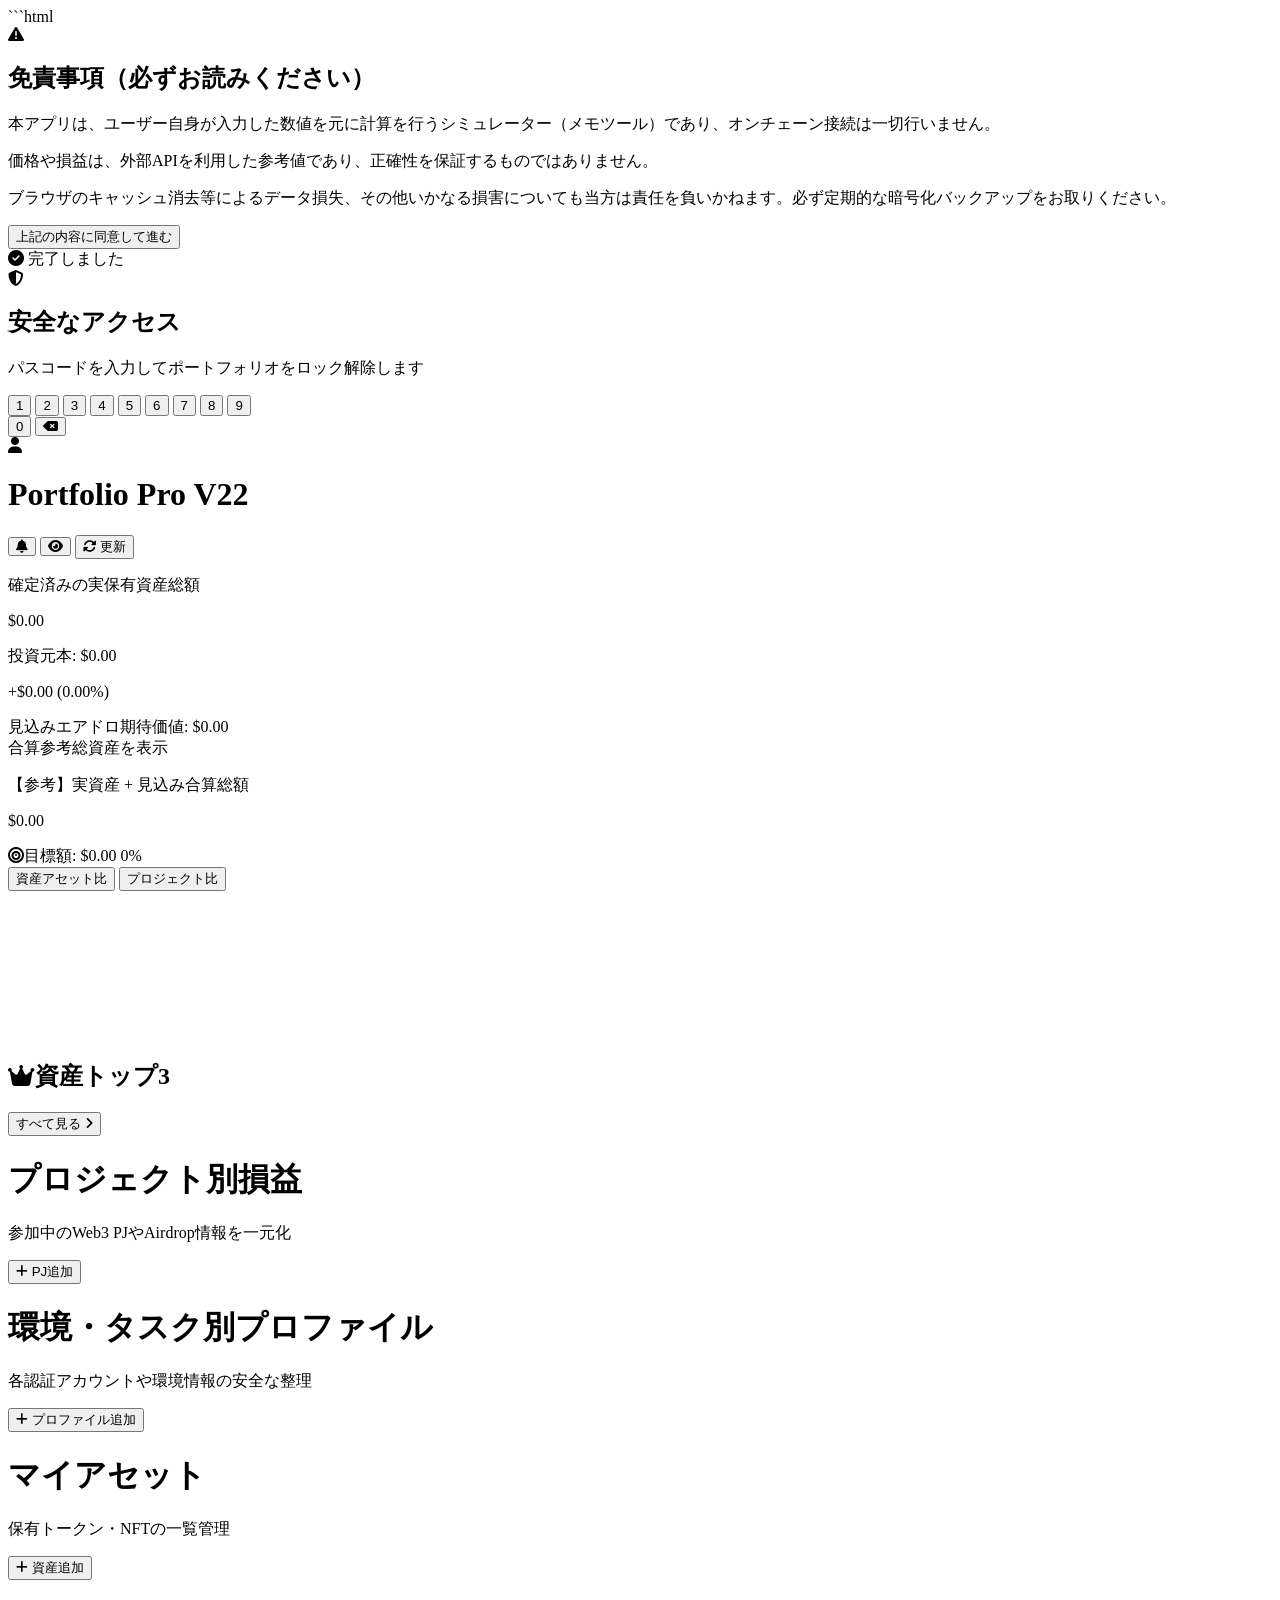
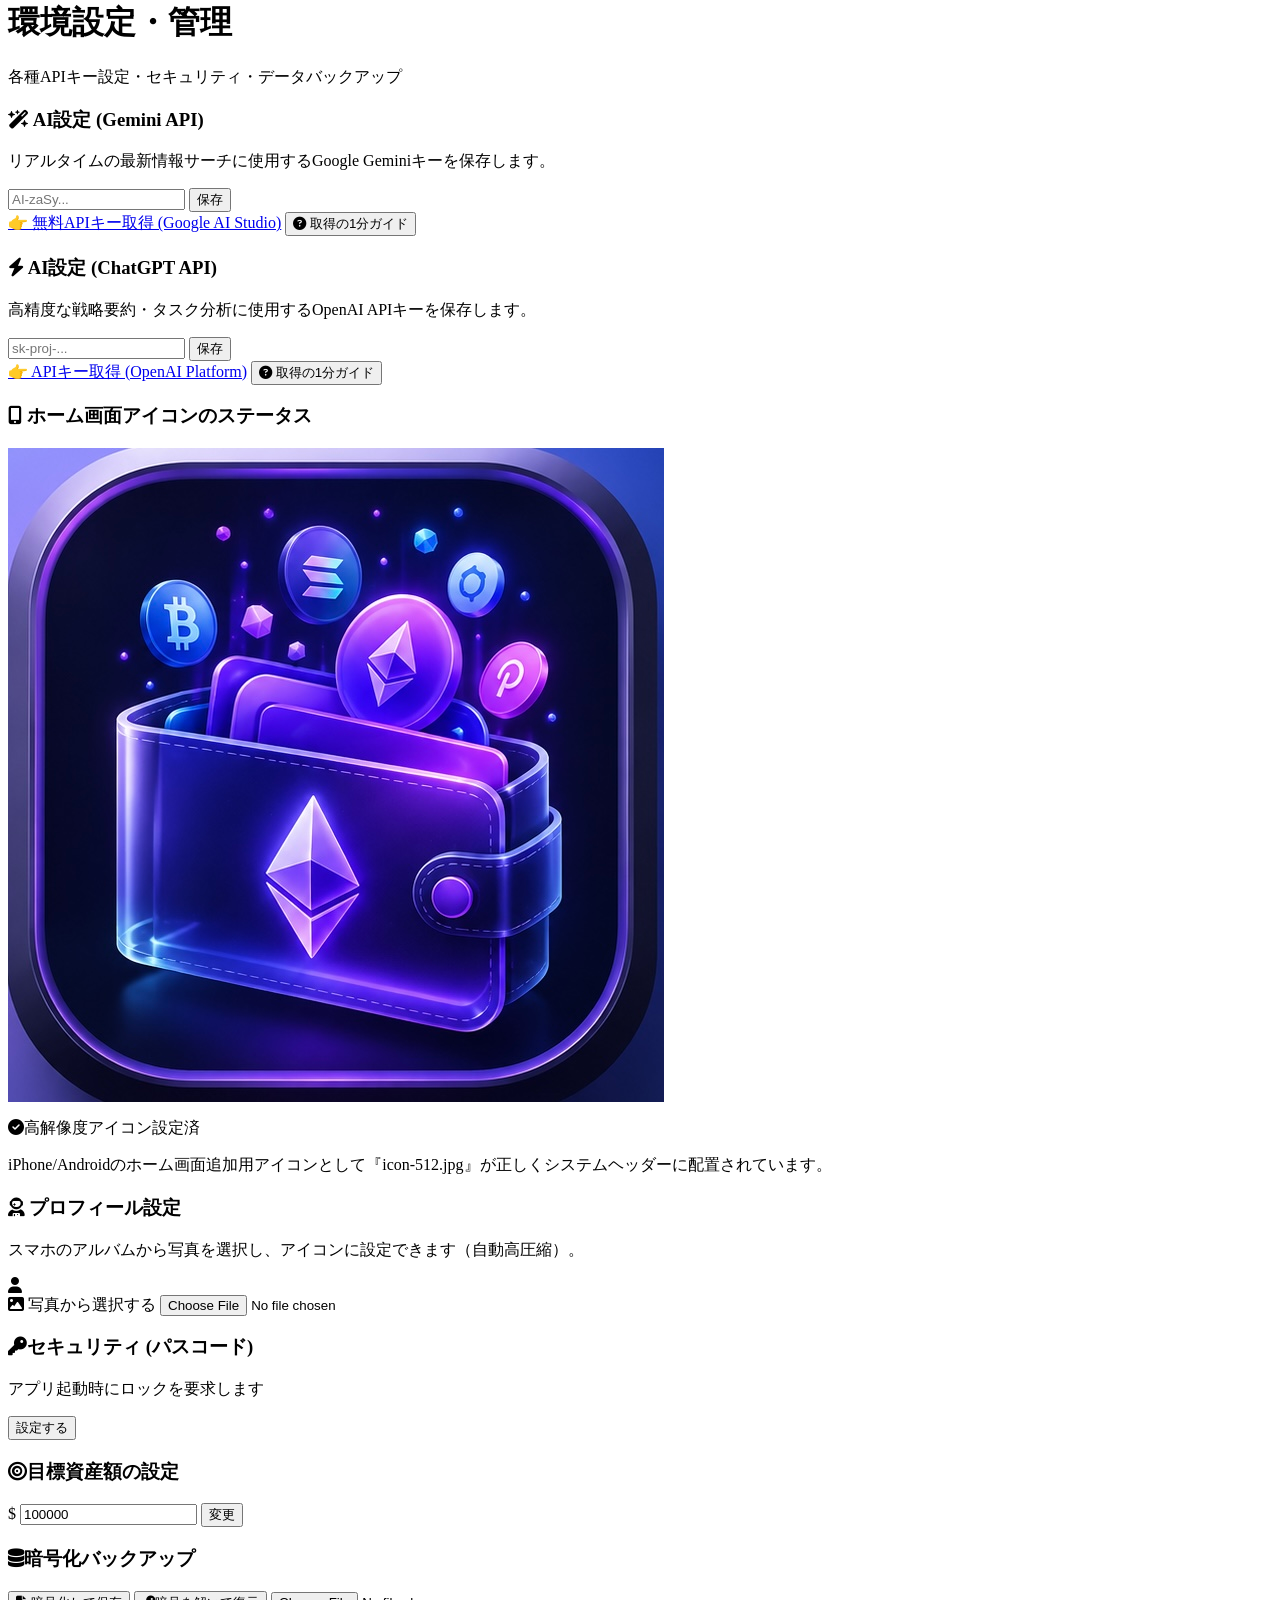
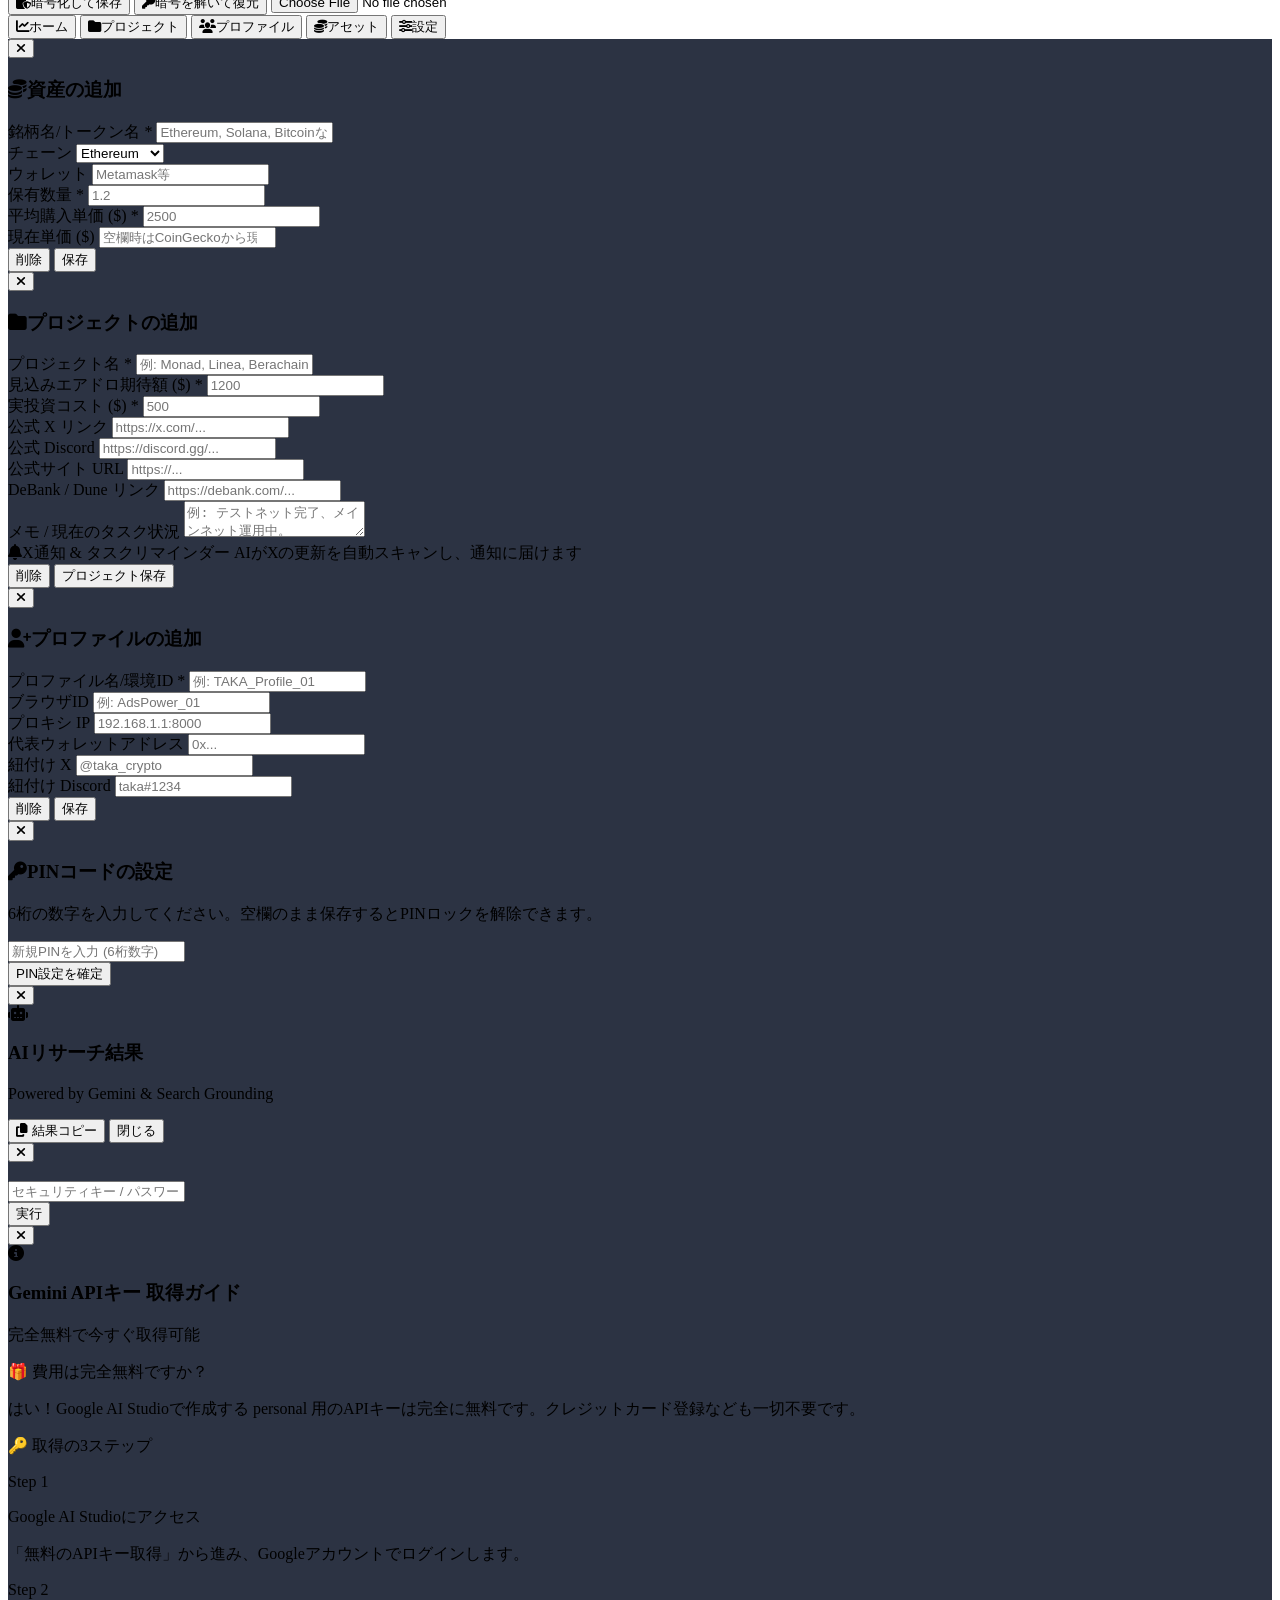
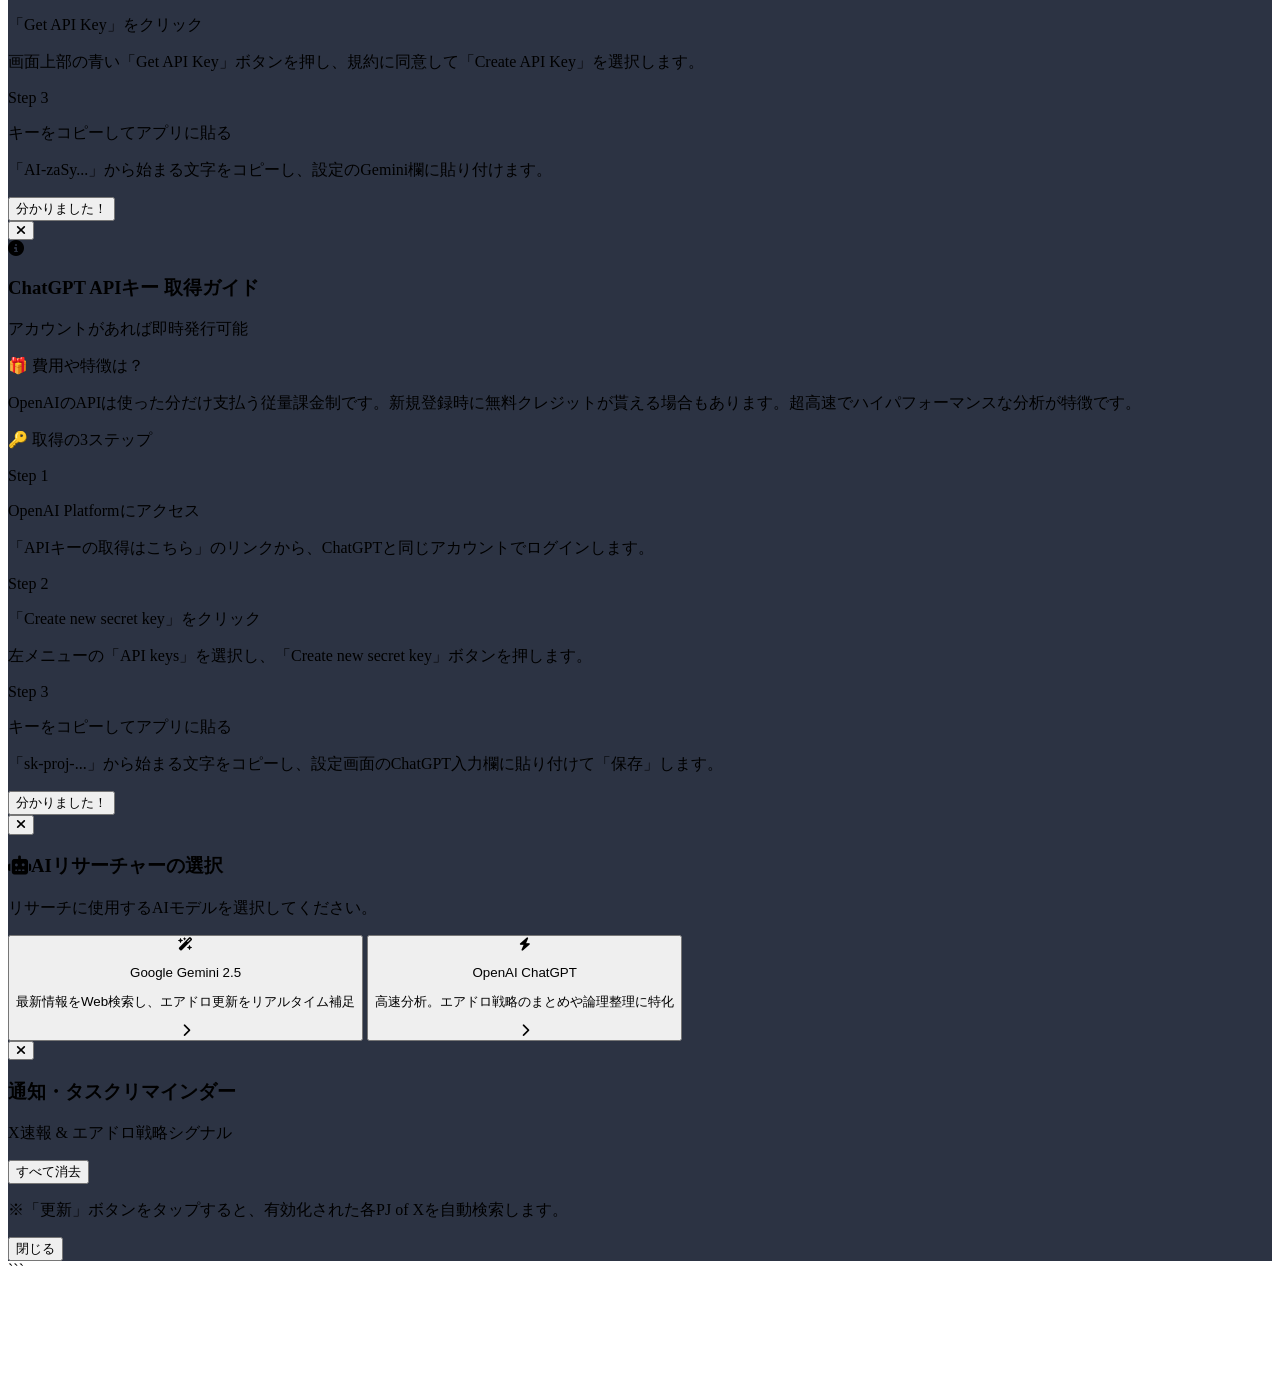
==== commit ff481f02: "Update index.html" ====
--- a/index.html
+++ b/index.html
@@ -1,9 +1,10 @@
+```html
 <!DOCTYPE html>
 <html lang="ja" class="dark">
 <head>
     <meta charset="UTF-8">
     <meta name="viewport" content="width=device-width, initial-scale=1.0, maximum-scale=1.0, user-scalable=no, viewport-fit=cover">
-    <title>Web3 Portfolio Pro V18</title>
+    <title>Web3 Portfolio Pro V22</title>
     
     <meta name="apple-mobile-web-app-capable" content="yes">
     <meta name="apple-mobile-web-app-status-bar-style" content="default">
@@ -12,7 +13,7 @@
     
     <link rel="manifest" href="./manifest.json">
     
-    <!-- 🍎 iPhone (iOS Safari) 向けの完璧な静的アイコン設定 -->
+    <!-- 🍎 アプリアイコン静的ヘッダー -->
     <link rel="apple-touch-icon" href="./icon-512.jpg">
     <link rel="apple-touch-icon" sizes="152x152" href="./icon-512.jpg">
     <link rel="apple-touch-icon" sizes="167x167" href="./icon-512.jpg">
@@ -26,10 +27,7 @@
             theme: { 
                 extend: {
                     colors: {
-                        slate: {
-                            850: '#1e293b',
-                            950: '#070a13',
-                        }
+                        slate: { 850: '#1e293b', 955: '#070a13' }
                     }
                 } 
             } 
@@ -37,60 +35,55 @@
     </script>
     <script src="https://cdn.jsdelivr.net/npm/chart.js"></script>
     <link rel="stylesheet" href="https://cdnjs.cloudflare.com/ajax/libs/font-awesome/6.5.1/css/all.min.css">
-    <!-- 安全なAES-256暗号化のためにCryptoJSを導入 -->
     <script src="https://cdnjs.cloudflare.com/ajax/libs/crypto-js/4.1.1/crypto-js.min.js"></script>
     
     <style>
         body { -webkit-tap-highlight-color: transparent; }
-        .glass-modal { background: rgba(15, 23, 42, 0.85); backdrop-filter: blur(12px); }
+        .glass-modal { background: rgba(15, 23, 42, 0.88); backdrop-filter: blur(14px); }
         .hide-scrollbar::-webkit-scrollbar { display: none; }
         .hide-scrollbar { -ms-overflow-style: none; scrollbar-width: none; }
-        .safe-pb { padding-bottom: calc(6rem + env(safe-area-inset-bottom)); }
+        .safe-pb { padding-bottom: calc(6.5rem + env(safe-area-inset-bottom)); }
         .nav-pb { padding-bottom: env(safe-area-inset-bottom); }
-        .view-section { animation: fadeIn 0.3s ease-out; }
-        @keyframes fadeIn { from { opacity: 0; transform: translateY(10px); } to { opacity: 1; transform: translateY(0); } }
-        @keyframes shake { 0%, 100% { transform: translateX(0); } 25% { transform: translateX(-5px); } 75% { transform: translateX(5px); } }
+        .view-section { animation: fadeIn 0.25s ease-out; }
+        @keyframes fadeIn { from { opacity: 0; transform: translateY(8px); } to { opacity: 1; transform: translateY(0); } }
+        @keyframes shake { 0%, 100% { transform: translateX(0); } 25% { transform: translateX(-4px); } 75% { transform: translateX(4px); } }
         .shake-anim { animation: shake 0.3s ease-in-out; }
-        .blur-text { filter: blur(5px); opacity: 0.5; user-select: none; }
+        .blur-text { filter: blur(5px); opacity: 0.45; user-select: none; }
     </style>
 </head>
 <body class="bg-gray-50 dark:bg-slate-950 text-gray-900 dark:text-slate-100 font-sans transition-colors duration-300 relative min-h-screen safe-pb overflow-x-hidden">
     
-    <!-- 免責事項 同意モーダル -->
+    <!-- 1. 免責同意モーダル -->
     <div id="disclaimerModal" class="fixed inset-0 bg-slate-950/95 z-[210] flex items-center justify-center p-4 transition-opacity duration-500 hidden">
         <div class="bg-white dark:bg-slate-900 w-full max-w-sm p-6 rounded-3xl border-2 border-rose-500/30 shadow-2xl flex flex-col max-h-[90vh]">
             <div class="text-center mb-4">
                 <i class="fa-solid fa-triangle-exclamation text-4xl text-rose-500 mb-2 animate-bounce"></i>
                 <h2 class="text-lg font-black text-rose-500">免責事項（必ずお読みください）</h2>
             </div>
-            
             <div class="flex-1 overflow-y-auto text-xs text-gray-600 dark:text-slate-300 leading-relaxed mb-6 bg-gray-50 dark:bg-slate-950 p-4 rounded-2xl border border-slate-850 hide-scrollbar space-y-3">
-                <p class="font-bold">本アプリは、ユーザー自身が入力した数値を元に計算を行う「ポートフォリオ・シミュレーター（メモツール）」であり、実際のブロックチェーンや外部ウォレットと直接連携するものではありません。</p>
-                <p>アプリ内で表示される各アセットの価格や損益は、外部APIを利用した参考値であり、市場の正確な取引価格やリアルタイムの流動性を完全に保証するものではありません。</p>
-                <p>ブラウザのデータ消去や不具合によるデータ消失、または本アプリが表示した情報に基づいて行われた投資判断によって生じた直接的・間接的な損失について、開発者および提供者は一切の責任を負いません。</p>
-                <p class="font-bold text-rose-400">必ずご自身で定期的な「暗号化バックアップ（データ保存）」を行い、安全な場所に保存していただくようお願いいたします。</p>
+                <p class="font-bold">本アプリは、ユーザー自身が入力した数値を元に計算を行うシミュレーター（メモツール）であり、オンチェーン接続は一切行いません。</p>
+                <p>価格や損益は、外部APIを利用した参考値であり、正確性を保証するものではありません。</p>
+                <p>ブラウザのキャッシュ消去等によるデータ損失、その他いかなる損害についても当方は責任を負いかねます。必ず定期的な暗号化バックアップをお取りください。</p>
             </div>
-            
             <button onclick="agreeDisclaimer()" class="bg-gradient-to-r from-rose-500 to-indigo-600 hover:from-rose-600 hover:to-indigo-700 text-white font-bold py-3.5 rounded-2xl text-xs transition duration-300 shadow-lg shadow-indigo-500/20">
                 上記の内容に同意して進む
             </button>
         </div>
     </div>
 
-    <!-- トースト通知システム -->
-    <div id="toast" class="fixed top-6 left-1/2 transform -translate-x-1/2 z-[200] bg-slate-900 dark:bg-indigo-950 text-white px-5 py-3 rounded-2xl shadow-2xl border border-indigo-500/30 flex items-center gap-3 opacity-0 pointer-events-none transition-all duration-300 text-sm font-semibold">
+    <!-- トースト通知 -->
+    <div id="toast" class="fixed top-6 left-1/2 transform -translate-x-1/2 z-[220] bg-slate-900 dark:bg-indigo-950 text-white px-5 py-3 rounded-2xl shadow-2xl border border-indigo-500/30 flex items-center gap-3 opacity-0 pointer-events-none transition-all duration-300 text-sm font-semibold">
         <i class="fa-solid fa-circle-check text-emerald-400"></i>
         <span id="toastMessage">完了しました</span>
     </div>
 
-    <!-- パスコードロック画面 -->
+    <!-- PINパスコードロック -->
     <div id="lockScreen" class="fixed inset-0 bg-white dark:bg-slate-950 z-[100] flex flex-col items-center justify-center transition-opacity duration-500 hidden">
         <div class="text-center mb-8">
             <i class="fa-solid fa-shield-halved text-5xl text-indigo-500 mb-4 animate-pulse"></i>
             <h2 class="text-2xl font-bold mb-2">安全なアクセス</h2>
             <p class="text-xs text-gray-500 dark:text-slate-400" id="lockMessage">パスコードを入力してポートフォリオをロック解除します</p>
         </div>
-        
         <div class="flex gap-4 mb-12 h-4" id="pinIndicators">
             <div class="w-3.5 h-3.5 rounded-full border-2 border-gray-300 dark:border-slate-700 transition-colors"></div>
             <div class="w-3.5 h-3.5 rounded-full border-2 border-gray-300 dark:border-slate-700 transition-colors"></div>
@@ -99,7 +92,6 @@
             <div class="w-3.5 h-3.5 rounded-full border-2 border-gray-300 dark:border-slate-700 transition-colors"></div>
             <div class="w-3.5 h-3.5 rounded-full border-2 border-gray-300 dark:border-slate-700 transition-colors"></div>
         </div>
-
         <div class="grid grid-cols-3 gap-6 w-full max-w-xs px-6">
             <button onclick="inputPin('1')" class="w-16 h-16 rounded-full bg-gray-100 dark:bg-slate-900 text-2xl font-bold flex items-center justify-center hover:bg-gray-200 dark:hover:bg-slate-800 transition active:scale-90 mx-auto">1</button>
             <button onclick="inputPin('2')" class="w-16 h-16 rounded-full bg-gray-100 dark:bg-slate-900 text-2xl font-bold flex items-center justify-center hover:bg-gray-200 dark:hover:bg-slate-800 transition active:scale-90 mx-auto">2</button>
@@ -111,17 +103,15 @@
             <button onclick="inputPin('8')" class="w-16 h-16 rounded-full bg-gray-100 dark:bg-slate-900 text-2xl font-bold flex items-center justify-center hover:bg-gray-200 dark:hover:bg-slate-800 transition active:scale-90 mx-auto">8</button>
             <button onclick="inputPin('9')" class="w-16 h-16 rounded-full bg-gray-100 dark:bg-slate-900 text-2xl font-bold flex items-center justify-center hover:bg-gray-200 dark:hover:bg-slate-800 transition active:scale-90 mx-auto">9</button>
             <div></div>
-            <button onclick="inputPin('0')" class="w-16 h-16 rounded-full bg-gray-100 dark:bg-slate-900 text-2xl font-bold flex items-center justify-center hover:bg-gray-200 dark:hover:bg-slate-800 transition active:scale-90 mx-auto">0</button>
+            <button onclick="inputPin('0')" class="w-16 h-16 rounded-full bg-gray-100 dark:bg-slate-900 text-2xl font-bold flex items-center justify-center hover:bg-gray-200 dark:hover:bg-slate-800 transition active:scale-90 mx-auto font-sans">0</button>
             <button onclick="deletePin()" class="w-16 h-16 rounded-full text-xl flex items-center justify-center text-gray-400 hover:text-gray-600 dark:hover:text-white transition active:scale-90 mx-auto"><i class="fa-solid fa-delete-left"></i></button>
         </div>
     </div>
 
-    <!-- アプリメインコンテンツコンテナ -->
-    <div class="max-w-md mx-auto h-full relative" id="mainAppContent">
+    <!-- メインコンテンツ -->
+    <div class="max-w-md mx-auto h-full relative shadow-md" id="mainAppContent">
         
-        <!-- =====================================
-             VIEW: HOME (ポートフォリオダッシュボード)
-        ====================================== -->
+        <!-- VIEW: HOME -->
         <div id="view-home" class="view-section px-4 pt-6">
             <header class="flex justify-between items-center mb-6">
                 <div class="flex items-center gap-3">
@@ -130,46 +120,38 @@
                         <img src="" id="headerProfileImg" class="w-full h-full object-cover hidden">
                     </div>
                     <div>
-                        <h1 class="text-lg font-black text-transparent bg-clip-text bg-gradient-to-r from-indigo-400 to-purple-400">
-                            Portfolio Pro V18
-                        </h1>
+                        <h1 class="text-base font-black text-transparent bg-clip-text bg-gradient-to-r from-indigo-400 to-purple-400">Portfolio Pro V22</h1>
                     </div>
                 </div>
                 <div class="flex gap-2">
-                    <!-- 🔔 Web3シグナル通知ベルボタン（未読バッジ付き） -->
+                    <!-- 🔔 通知バッジボタン -->
                     <button onclick="openNotificationModal()" class="w-10 h-10 rounded-full border border-gray-200 dark:border-slate-800 shadow-sm hover:bg-gray-100 dark:hover:bg-slate-800 transition flex items-center justify-center text-gray-500 dark:text-slate-400 relative">
                         <i class="fa-solid fa-bell text-lg"></i>
-                        <span id="notifBadge" class="absolute top-1.5 right-1.5 w-3 h-3 bg-rose-500 rounded-full border-2 border-white dark:border-slate-950 hidden"></span>
+                        <span id="notifBadge" class="absolute top-1.5 right-1.5 w-2.5 h-2.5 bg-rose-500 rounded-full border-2 border-white dark:border-slate-950 hidden"></span>
                     </button>
+                    <!-- 👁 目のプライバシーボタン -->
                     <button onclick="togglePrivacy()" id="btnPrivacy" class="w-10 h-10 rounded-full border border-gray-200 dark:border-slate-800 shadow-sm hover:bg-gray-100 dark:hover:bg-slate-800 transition flex items-center justify-center text-gray-500 dark:text-slate-400">
                         <i class="fa-solid fa-eye" id="privacyIcon"></i>
                     </button>
-                    <!-- 更新時、裏側でXリマインダー自動スキャンを連動（ぐるぐるアニメーション用IDを付与） -->
+                    <!-- 🔄 更新（CoinGecko価格自動取得 ＆ X更新自動リサーチ） -->
                     <button onclick="refreshData()" class="text-sm bg-indigo-600 hover:bg-indigo-700 text-white px-4 py-2 rounded-full shadow-lg shadow-indigo-500/20 transition font-bold flex items-center gap-1">
                         <i class="fa-solid fa-rotate" id="refreshIcon"></i> 更新
                     </button>
                 </div>
             </header>
 
-            <!-- 確定実資産メイン ダッシュボード -->
-            <div class="mb-6 mt-2 bg-gradient-to-b from-slate-900 to-slate-950 border border-slate-200/10 p-5 rounded-3xl shadow-xl relative overflow-hidden">
+            <!-- 確定実資産ダッシュボード -->
+            <div class="mb-6 bg-gradient-to-b from-slate-900 to-slate-950 border border-slate-200/10 p-5 rounded-3xl shadow-xl relative overflow-hidden">
                 <div class="relative z-10">
-                    <p class="text-[11px] text-indigo-300 uppercase tracking-wider mb-1 font-black text-center">確定済みの実保有資産総額</p>
+                    <p class="text-[10px] text-indigo-300 uppercase tracking-wider mb-1 font-black text-center">確定済みの実保有資産総額</p>
                     <p class="text-4xl font-black tracking-tight text-white text-center transition-all duration-300" id="totalValueMain">$0.00</p>
                     
-                    <div class="mt-4 pt-4 border-t border-slate-800/80 flex flex-col items-center justify-center gap-2">
-                        <!-- 実投資元本 -->
-                        <p class="text-xs font-bold text-slate-400">
-                            投資元本: <span id="totalInvestedMain" class="text-slate-200">$0.00</span>
-                        </p>
-                        <!-- 実資産のリアル損益 -->
-                        <p id="totalPnl" class="text-xs font-black text-emerald-400 bg-emerald-500/10 border border-emerald-500/20 px-3 py-1 rounded-full shadow-sm">
-                            +$0.00 (0.00%)
-                        </p>
-                    </div>
-
-                    <!-- 見込みエアドロ期待価値表示エリア -->
-                    <div class="mt-4 pt-3.5 border-t border-slate-800/80 flex flex-col items-center gap-2">
+                    <div class="mt-4 pt-4 border-t border-slate-850 flex flex-col items-center justify-center gap-1.5">
+                        <p class="text-xs font-bold text-slate-400">投資元本: <span id="totalInvestedMain" class="text-slate-200">$0.00</span></p>
+                        <p id="totalPnl" class="text-xs font-black text-emerald-400 bg-emerald-500/10 border border-emerald-500/20 px-3 py-1 rounded-full shadow-sm">+$0.00 (0.00%)</p>
+                    </div>
+
+                    <div class="mt-4 pt-3.5 border-t border-slate-850 flex flex-col items-center gap-2">
                         <div class="flex items-center gap-1.5 text-xs font-bold text-slate-300">
                             <span class="inline-block w-2 h-2 rounded-full bg-purple-500 animate-pulse"></span>
                             <span>見込みエアドロ期待価値:</span>
@@ -177,7 +159,7 @@
                         </div>
 
                         <!-- 合算資産トグルスイッチ -->
-                        <div class="flex items-center gap-3 mt-2 bg-slate-950/80 px-4 py-2 rounded-2xl border border-slate-800">
+                        <div class="flex items-center gap-3 mt-2 bg-slate-950/80 px-4 py-2 rounded-2xl border border-slate-850">
                             <span class="text-[10px] font-black text-slate-400">合算参考総資産を表示</span>
                             <label class="relative inline-flex items-center cursor-pointer">
                                 <input type="checkbox" id="toggleCombinedSum" onchange="toggleCombinedSumView()" class="sr-only peer">
@@ -229,15 +211,11 @@
                     <h2 class="text-base font-black flex items-center gap-1.5"><i class="fa-solid fa-crown text-amber-500"></i>資産トップ3</h2>
                     <button onclick="switchView('assets')" class="text-xs text-indigo-400 font-bold hover:underline">すべて見る <i class="fa-solid fa-angle-right"></i></button>
                 </div>
-                <div id="topAssetsList" class="flex flex-col gap-2">
-                    <!-- JSで挿入 -->
-                </div>
+                <div id="topAssetsList" class="flex flex-col gap-2"></div>
             </div>
         </div>
 
-        <!-- =====================================
-             VIEW: PROJECTS (プロジェクト・エアドロ別損益)
-        ====================================== -->
+        <!-- VIEW: PROJECTS -->
         <div id="view-projects" class="view-section px-4 pt-6 hidden">
             <header class="flex justify-between items-center mb-6">
                 <div>
@@ -248,36 +226,24 @@
                     <i class="fa-solid fa-plus"></i> PJ追加
                 </button>
             </header>
-
-            <!-- プロジェクト一覧 -->
-            <div id="projectList" class="grid grid-cols-1 gap-4">
-                <!-- JSでカードを動的配置 -->
-            </div>
+            <div id="projectList" class="grid grid-cols-1 gap-4"></div>
         </div>
 
-        <!-- =====================================
-             VIEW: ACCOUNTS (ウォレット & タスク別 プロファイル管理)
-        ====================================== -->
+        <!-- VIEW: ACCOUNTS -->
         <div id="view-accounts" class="view-section px-4 pt-6 hidden">
             <header class="flex justify-between items-center mb-6">
                 <div>
-                    <h1 class="text-lg font-black">ウォレット & タスク別プロファイル</h1>
-                    <p class="text-xs text-gray-500 dark:text-slate-400">各環境情報の安全な整理</p>
+                    <h1 class="text-lg font-black">環境・タスク別プロファイル</h1>
+                    <p class="text-xs text-gray-500 dark:text-slate-400">各認証アカウントや環境情報の安全な整理</p>
                 </div>
                 <button onclick="openAccountModal()" class="bg-indigo-600 hover:bg-indigo-700 text-white px-3.5 py-2 rounded-xl text-xs font-bold flex items-center gap-1.5 shadow-lg shadow-indigo-500/10">
                     <i class="fa-solid fa-plus"></i> プロファイル追加
                 </button>
             </header>
-
-            <!-- プロファイル一覧 -->
-            <div id="accountList" class="flex flex-col gap-4">
-                <!-- JSでアカウント情報カードを動的配置 -->
-            </div>
+            <div id="accountList" class="flex flex-col gap-4"></div>
         </div>
 
-        <!-- =====================================
-             VIEW: ASSETS (アセット管理)
-        ====================================== -->
+        <!-- VIEW: ASSETS -->
         <div id="view-assets" class="view-section px-4 pt-6 hidden">
             <header class="flex justify-between items-center mb-6">
                 <div>
@@ -288,74 +254,51 @@
                     <i class="fa-solid fa-plus"></i> 資産追加
                 </button>
             </header>
-
-            <div id="allAssetsList" class="flex flex-col gap-3">
-                <!-- JSで資産アイテムをリスト -->
-            </div>
+            <div id="allAssetsList" class="flex flex-col gap-3"></div>
         </div>
 
-        <!-- =====================================
-             VIEW: SETTINGS (各種設定)
-        ====================================== -->
+        <!-- VIEW: SETTINGS -->
         <div id="view-settings" class="view-section px-4 pt-6 hidden">
             <header class="mb-6">
                 <h1 class="text-xl font-black">環境設定・管理</h1>
-                <p class="text-xs text-gray-500 dark:text-slate-400">アプリ動作やAPIキー、アプリアイコン、データバックアップ</p>
+                <p class="text-xs text-gray-500 dark:text-slate-400">各種APIキー設定・セキュリティ・データバックアップ</p>
             </header>
 
             <div class="flex flex-col gap-4">
-                <!-- Gemini API設定 -->
-                <div class="bg-white dark:bg-slate-900 p-5 rounded-3xl border border-gray-100 dark:border-slate-800">
-                    <h3 class="text-sm font-bold text-indigo-400 mb-3 flex items-center gap-1.5">
-                        <i class="fa-solid fa-wand-magic-sparkles"></i> AIリサーチャー設定 (Gemini API)
+                <!-- Gemini 設定 -->
+                <div class="bg-white dark:bg-slate-900 p-5 rounded-3xl border border-gray-100 dark:border-slate-850">
+                    <h3 class="text-sm font-bold text-indigo-400 mb-2 flex items-center gap-1.5">
+                        <i class="fa-solid fa-wand-magic-sparkles"></i> AI設定 (Gemini API)
                     </h3>
-                    <p class="text-xs text-gray-400 dark:text-slate-400 mb-3 leading-relaxed">
-                        プロジェクト詳細画面からGemini AIリサーチを使用するために、ご自身のGemini APIキーを入力して保存してください。
-                    </p>
+                    <p class="text-xs text-gray-400 mb-3 leading-relaxed">リアルタイムの最新情報サーチに使用するGoogle Geminiキーを保存します。</p>
                     <div class="flex gap-2 mb-3">
-                        <input type="password" id="geminiApiKey" placeholder="AI-zaSy..." class="flex-1 bg-gray-50 dark:bg-slate-950 border border-gray-200 dark:border-slate-850 rounded-xl px-3 py-2 text-xs focus:outline-none focus:ring-1 focus:ring-indigo-500 text-white">
-                        <button onclick="saveApiKey()" class="bg-indigo-600 hover:bg-indigo-700 text-white text-xs px-4 py-2 rounded-xl font-bold transition">
-                            保存
-                        </button>
-                    </div>
-                    <!-- Gemini 取得方法 1分ガイド -->
-                    <div class="flex flex-col gap-2 pt-2 border-t border-slate-850/80 text-xs">
-                        <a href="https://aistudio.google.com/" target="_blank" class="text-indigo-400 hover:underline flex items-center gap-1">
-                            <i class="fa-solid fa-arrow-up-right-from-square text-[10px]"></i> 👉 無料の API キー取得はこちら(Google AI Studio)
-                        </a>
-                        <button onclick="openApiGuideModal()" class="text-left text-emerald-400 hover:underline flex items-center gap-1">
-                            <i class="fa-solid fa-circle-question"></i> 👉 取得方法の簡単 1 分 ガイドを読む
-                        </button>
-                    </div>
-                </div>
-
-                <!-- ChatGPT (OpenAI) API設定 -->
-                <div class="bg-white dark:bg-slate-900 p-5 rounded-3xl border border-gray-100 dark:border-slate-800">
-                    <h3 class="text-sm font-bold text-emerald-400 mb-3 flex items-center gap-1.5">
-                        <i class="fa-solid fa-bolt"></i> AIリサーチャー設定 (ChatGPT API)
+                        <input type="password" id="geminiApiKey" placeholder="AI-zaSy..." class="flex-1 bg-gray-50 dark:bg-slate-950 border border-gray-200 dark:border-slate-850 rounded-xl px-3 py-2.5 text-xs text-white">
+                        <button onclick="saveApiKey()" class="bg-indigo-600 hover:bg-indigo-700 text-white text-xs px-4 py-2 rounded-xl font-bold">保存</button>
+                    </div>
+                    <div class="flex flex-col gap-1 pt-2 border-t border-slate-850 text-xs">
+                        <a href="https://aistudio.google.com/" target="_blank" class="text-indigo-400 hover:underline flex items-center gap-1">👉 無料APIキー取得 (Google AI Studio)</a>
+                        <button onclick="openApiGuideModal()" class="text-left text-emerald-400 hover:underline flex items-center gap-1"><i class="fa-solid fa-circle-question"></i> 取得の1分ガイド</button>
+                    </div>
+                </div>
+
+                <!-- ChatGPT 設定 -->
+                <div class="bg-white dark:bg-slate-900 p-5 rounded-3xl border border-gray-100 dark:border-slate-850">
+                    <h3 class="text-sm font-bold text-emerald-400 mb-2 flex items-center gap-1.5">
+                        <i class="fa-solid fa-bolt"></i> AI設定 (ChatGPT API)
                     </h3>
-                    <p class="text-xs text-gray-400 dark:text-slate-400 mb-3 leading-relaxed">
-                        プロジェクト詳細画面からGeminiに加えて、ChatGPT(OpenAI)のリサーチ機能を使用するために、ご自身のOpenAI APIキーを入力して保存してください。
-                    </p>
+                    <p class="text-xs text-gray-400 mb-3 leading-relaxed">高精度な戦略要約・タスク分析に使用するOpenAI APIキーを保存します。</p>
                     <div class="flex gap-2 mb-3">
-                        <input type="password" id="openaiApiKey" placeholder="sk-proj-..." class="flex-1 bg-gray-50 dark:bg-slate-950 border border-gray-200 dark:border-slate-850 rounded-xl px-3 py-2 text-xs focus:outline-none focus:ring-1 focus:ring-emerald-500 text-white">
-                        <button onclick="saveOpenaiApiKey()" class="bg-emerald-600 hover:bg-emerald-700 text-white text-xs px-4 py-2 rounded-xl font-bold transition">
-                            保存
-                        </button>
-                    </div>
-                    <!-- ChatGPT 取得方法 1分ガイド -->
-                    <div class="flex flex-col gap-2 pt-2 border-t border-slate-850/80 text-xs">
-                        <a href="https://platform.openai.com/api-keys" target="_blank" class="text-emerald-400 hover:underline flex items-center gap-1">
-                            <i class="fa-solid fa-arrow-up-right-from-square text-[10px]"></i> 👉 API キー取得はこちら(OpenAI Platform)
-                        </a>
-                        <button onclick="openOpenaiApiGuideModal()" class="text-left text-indigo-400 hover:underline flex items-center gap-1">
-                            <i class="fa-solid fa-circle-question"></i> 👉 取得方法の簡単 1 分 ガイドを読む
-                        </button>
+                        <input type="password" id="openaiApiKey" placeholder="sk-proj-..." class="flex-1 bg-gray-50 dark:bg-slate-950 border border-gray-200 dark:border-slate-850 rounded-xl px-3 py-2.5 text-xs text-white">
+                        <button onclick="saveOpenaiApiKey()" class="bg-emerald-600 hover:bg-emerald-700 text-white text-xs px-4 py-2 rounded-xl font-bold">保存</button>
+                    </div>
+                    <div class="flex flex-col gap-1 pt-2 border-t border-slate-850 text-xs">
+                        <a href="https://platform.openai.com/api-keys" target="_blank" class="text-emerald-400 hover:underline flex items-center gap-1">👉 APIキー取得 (OpenAI Platform)</a>
+                        <button onclick="openOpenaiApiGuideModal()" class="text-left text-indigo-400 hover:underline flex items-center gap-1"><i class="fa-solid fa-circle-question"></i> 取得の1分ガイド</button>
                     </div>
                 </div>
 
                 <!-- 📱 アプリアイコンの状態表示 -->
-                <div class="bg-white dark:bg-slate-900 p-5 rounded-3xl border border-gray-100 dark:border-slate-800">
+                <div class="bg-white dark:bg-slate-900 p-5 rounded-3xl border border-gray-100 dark:border-slate-850">
                     <h3 class="text-sm font-bold text-indigo-400 mb-2 flex items-center gap-1.5">
                         <i class="fa-solid fa-mobile-screen-button"></i> ホーム画面アイコンのステータス
                     </h3>
@@ -370,21 +313,18 @@
                     </div>
                 </div>
 
-                <!-- 📷 プロフィール設定 (iOSファイルアクセス制限をラベル構造で100%回避するスマート設計に強化！) -->
-                <div class="bg-white dark:bg-slate-900 p-5 rounded-3xl border border-gray-100 dark:border-slate-800">
+                <!-- 📷 プロフィール設定 -->
+                <div class="bg-white dark:bg-slate-900 p-5 rounded-3xl border border-gray-100 dark:border-slate-850">
                     <h3 class="text-sm font-bold text-indigo-400 mb-2 flex items-center gap-1.5">
-                        <i class="fa-solid fa-id-card"></i> プロフィール設定
+                        <i class="fa-solid fa-user-astronaut"></i> プロフィール設定
                     </h3>
-                    <p class="text-xs text-gray-400 mb-4 leading-relaxed">
-                        スマホのアルバム写真やカメラ画像からお好きな写真を選択して、マイプロフィール画像に設定できます（自動で超軽量に圧縮されます）。
-                    </p>
+                    <p class="text-xs text-gray-400 mb-4 leading-relaxed">スマホのアルバムから写真を選択し、アイコンに設定できます（自動高圧縮）。</p>
                     <div class="flex items-center gap-4">
                         <div class="w-14 h-14 rounded-full bg-slate-100 dark:bg-slate-800 overflow-hidden flex items-center justify-center border border-slate-700 relative shadow-inner">
                             <i id="settingsProfilePlaceholder" class="fa-solid fa-user text-slate-500 text-xl"></i>
                             <img id="settingsProfileImg" class="w-full h-full object-cover hidden">
                         </div>
                         <div class="flex-1">
-                            <!-- 💡 labelタグでinputを包み込むことで、iOS Safariのプログラム的なクリックブロック制限を完璧に回避 -->
                             <label class="bg-indigo-600 hover:bg-indigo-750 text-white text-xs px-4 py-2.5 rounded-xl font-bold transition flex items-center justify-center gap-1.5 shadow-lg shadow-indigo-500/10 cursor-pointer w-fit">
                                 <i class="fa-solid fa-image"></i> 写真から選択する
                                 <input type="file" id="profileFileInput" accept="image/*" class="hidden" onchange="handleProfileUpload(event)">
@@ -393,195 +333,139 @@
                     </div>
                 </div>
 
-                <!-- パスコード設定 -->
-                <div class="bg-white dark:bg-slate-900 p-5 rounded-3xl border border-gray-100 dark:border-slate-800 flex justify-between items-center">
+                <!-- セキュリティ設定 -->
+                <div class="bg-white dark:bg-slate-900 p-5 rounded-3xl border border-gray-100 dark:border-slate-850 flex justify-between items-center">
                     <div>
                         <h3 class="text-sm font-bold"><i class="fa-solid fa-key mr-1.5"></i>セキュリティ (パスコード)</h3>
                         <p class="text-xs text-gray-500 dark:text-slate-400">アプリ起動時にロックを要求します</p>
                     </div>
-                    <button id="btnPinSetting" onclick="openPinSettingModal()" class="bg-slate-100 dark:bg-slate-800 hover:bg-gray-200 dark:hover:bg-slate-700 px-3.5 py-2 rounded-xl text-xs font-bold transition">
-                        設定する
-                    </button>
+                    <button id="btnPinSetting" onclick="openPinSettingModal()" class="bg-slate-100 dark:bg-slate-800 hover:bg-gray-200 dark:hover:bg-slate-700 px-3.5 py-2 rounded-xl text-xs font-bold transition">設定する</button>
                 </div>
 
                 <!-- 目標額 -->
-                <div class="bg-white dark:bg-slate-900 p-5 rounded-3xl border border-gray-100 dark:border-slate-800">
+                <div class="bg-white dark:bg-slate-900 p-5 rounded-3xl border border-gray-100 dark:border-slate-850">
                     <h3 class="text-sm font-bold mb-2"><i class="fa-solid fa-bullseye mr-1.5"></i>目標資産額の設定</h3>
                     <div class="flex gap-2">
-                        <span class="bg-gray-100 dark:bg-slate-800 px-3 py-2 rounded-xl text-sm font-bold">$</span>
-                        <input type="number" id="goalAmountInput" placeholder="100000" class="flex-1 bg-gray-50 dark:bg-slate-950 border border-gray-200 dark:border-slate-850 rounded-xl px-3 py-2 text-xs focus:outline-none text-white">
-                        <button onclick="saveGoalAmount()" class="bg-indigo-600 hover:bg-indigo-700 text-white text-xs px-4 py-2 rounded-xl font-bold transition">変更</button>
-                    </div>
-                </div>
-
-                <!-- モードと表示通貨 -->
-                <div class="bg-white dark:bg-slate-900 p-5 rounded-3xl border border-gray-100 dark:border-slate-800 grid grid-cols-2 gap-4">
-                    <div>
-                        <h3 class="text-xs font-bold text-gray-400 mb-2 uppercase">外観テーマ</h3>
-                        <div class="flex gap-1 bg-gray-50 dark:bg-slate-950 p-1 rounded-xl border border-gray-100 dark:border-slate-850">
-                            <button id="btnThemeLight" onclick="setTheme('light')" class="flex-1 py-1 text-xs font-bold rounded-lg transition text-slate-400">ライト</button>
-                            <button id="btnThemeDark" onclick="setTheme('dark')" class="flex-1 py-1 text-xs font-bold rounded-lg transition bg-indigo-600 text-white">ダーク</button>
-                        </div>
-                    </div>
-                    <div>
-                        <h3 class="text-xs font-bold text-gray-400 mb-2 uppercase">基軸通貨表示</h3>
-                        <div class="flex gap-1 bg-gray-50 dark:bg-slate-950 p-1 rounded-xl border border-gray-100 dark:border-slate-850">
-                            <button id="btnCurrencyUSD" onclick="setThemeCurrency('USD')" class="flex-1 py-1 text-xs font-bold rounded-lg transition bg-indigo-600 text-white">USD ($)</button>
-                            <button id="btnCurrencyJPY" onclick="setThemeCurrency('JPY')" class="flex-1 py-1 text-xs font-bold rounded-lg transition text-slate-400">JPY (¥)</button>
-                        </div>
-                    </div>
-                </div>
-
-                <!-- バックアップ・復元 -->
-                <div class="bg-white dark:bg-slate-900 p-5 rounded-3xl border border-gray-100 dark:border-slate-800">
-                    <h3 class="text-sm font-bold mb-3"><i class="fa-solid fa-database mr-1.5"></i>暗号化バックアップと復元</h3>
+                        <span class="bg-gray-100 dark:bg-slate-800 px-3.5 py-2 rounded-xl text-sm font-bold">$</span>
+                        <input type="number" id="goalAmountInput" placeholder="100000" class="flex-1 bg-gray-50 dark:bg-slate-950 border border-gray-200 dark:border-slate-850 rounded-xl px-3 py-2.5 text-xs text-white">
+                        <button onclick="saveGoalAmount()" class="bg-indigo-600 hover:bg-indigo-700 text-white text-xs px-4 py-2 rounded-xl font-bold">変更</button>
+                    </div>
+                </div>
+
+                <!-- バックアップ -->
+                <div class="bg-white dark:bg-slate-900 p-5 rounded-3xl border border-gray-100 dark:border-slate-850">
+                    <h3 class="text-sm font-bold mb-3"><i class="fa-solid fa-database mr-1.5"></i>暗号化バックアップ</h3>
                     <div class="grid grid-cols-2 gap-2">
-                        <button onclick="openBackupCryptoModal('encrypt')" class="bg-emerald-600/15 hover:bg-emerald-600/20 text-emerald-400 py-3.5 rounded-2xl text-xs font-bold transition flex items-center gap-1.5 border border-emerald-500/20">
-                            <i class="fa-solid fa-file-shield text-lg animate-pulse"></i>
-                            暗号化して保存
-                        </button>
-                        <button onclick="triggerRestore()" class="bg-indigo-600/15 hover:bg-indigo-600/20 text-indigo-400 py-3.5 rounded-2xl text-xs font-bold transition flex items-center gap-1.5 border border-indigo-500/20">
-                            <i class="fa-solid fa-key text-lg"></i>
-                            暗号を解いて復元
-                        </button>
+                        <button onclick="openBackupCryptoModal('encrypt')" class="bg-emerald-600/15 hover:bg-emerald-600/20 text-emerald-400 py-3.5 rounded-2xl text-xs font-bold border border-emerald-500/20 flex flex-col items-center gap-1.5"><i class="fa-solid fa-file-shield text-lg"></i>暗号化して保存</button>
+                        <button onclick="triggerRestore()" class="bg-indigo-600/15 hover:bg-indigo-600/20 text-indigo-400 py-3.5 rounded-2xl text-xs font-bold border border-indigo-500/20 flex flex-col items-center gap-1.5"><i class="fa-solid fa-key text-lg"></i>暗号を解いて復元</button>
                         <input type="file" id="restoreFile" class="hidden" onchange="handleRestoreFile(event)" accept=".json">
                     </div>
                 </div>
             </div>
         </div>
 
-        <!-- =====================================
-             FOOTER: TAB BAR NAVIGATION (ナビバー)
-        ====================================== -->
+        <!-- BOTTOM NAV BAR -->
         <nav class="fixed bottom-0 left-0 right-0 bg-white/90 dark:bg-slate-900/90 border-t border-gray-100 dark:border-slate-850/80 z-50 nav-pb shadow-xl backdrop-blur-md">
             <div class="max-w-md mx-auto flex justify-around items-center h-16">
-                <button onclick="switchView('home')" id="nav-home" class="flex-1 flex flex-col items-center justify-center text-indigo-500 gap-1 transition">
-                    <i class="fa-solid fa-chart-line text-lg"></i>
-                    <span class="text-[10px] font-bold">ホーム</span>
-                </button>
-                <button onclick="switchView('projects')" id="nav-projects" class="flex-1 flex flex-col items-center justify-center text-gray-400 dark:text-slate-500 gap-1 transition">
-                    <i class="fa-solid fa-folder text-lg"></i>
-                    <span class="text-[10px] font-bold">プロジェクト</span>
-                </button>
-                <button onclick="switchView('accounts')" id="nav-accounts" class="flex-1 flex flex-col items-center justify-center text-gray-400 dark:text-slate-500 gap-1 transition">
-                    <i class="fa-solid fa-users text-lg"></i>
-                    <span class="text-[10px] font-bold">プロファイル</span>
-                </button>
-                <button onclick="switchView('assets')" id="nav-assets" class="flex-1 flex flex-col items-center justify-center text-gray-400 dark:text-slate-500 gap-1 transition">
-                    <i class="fa-solid fa-coins text-lg"></i>
-                    <span class="text-[10px] font-bold">アセット</span>
-                </button>
-                <button onclick="switchView('settings')" id="nav-settings" class="flex-1 flex flex-col items-center justify-center text-gray-400 dark:text-slate-500 gap-1 transition">
-                    <i class="fa-solid fa-sliders text-lg"></i>
-                    <span class="text-[10px] font-bold">設定</span>
-                </button>
+                <button onclick="switchView('home')" id="nav-home" class="flex-1 flex flex-col items-center justify-center text-indigo-500 gap-1 transition"><i class="fa-solid fa-chart-line text-lg"></i><span class="text-[10px] font-bold">ホーム</span></button>
+                <button onclick="switchView('projects')" id="nav-projects" class="flex-1 flex flex-col items-center justify-center text-gray-400 dark:text-slate-500 gap-1 transition"><i class="fa-solid fa-folder text-lg"></i><span class="text-[10px] font-bold">プロジェクト</span></button>
+                <button onclick="switchView('accounts')" id="nav-accounts" class="flex-1 flex flex-col items-center justify-center text-gray-400 dark:text-slate-500 gap-1 transition"><i class="fa-solid fa-users text-lg"></i><span class="text-[10px] font-bold">プロファイル</span></button>
+                <button onclick="switchView('assets')" id="nav-assets" class="flex-1 flex flex-col items-center justify-center text-gray-400 dark:text-slate-500 gap-1 transition"><i class="fa-solid fa-coins text-lg"></i><span class="text-[10px] font-bold">アセット</span></button>
+                <button onclick="switchView('settings')" id="nav-settings" class="flex-1 flex flex-col items-center justify-center text-gray-400 dark:text-slate-500 gap-1 transition"><i class="fa-solid fa-sliders text-lg"></i><span class="text-[10px] font-bold">設定</span></button>
             </div>
         </nav>
 
-        <!-- =====================================
-             MODALS SECTION (各種入力・詳細モーダル)
-        ====================================== -->
-        
-        <!-- モーダル1: アセット追加/編集 -->
+        <!-- モーダル1: アセット追加 -->
         <div id="assetModal" class="fixed inset-0 z-[110] flex items-center justify-center glass-modal hidden">
-            <div class="bg-white dark:bg-slate-900 w-full max-w-sm mx-4 p-6 rounded-3xl border border-gray-100 dark:border-slate-800 shadow-2xl relative">
+            <div class="bg-white dark:bg-slate-900 w-full max-w-sm mx-4 p-6 rounded-3xl border border-gray-100 dark:border-slate-850 shadow-2xl relative">
                 <button onclick="closeModal('assetModal')" class="absolute top-4 right-4 text-slate-400 hover:text-white transition text-lg"><i class="fa-solid fa-xmark"></i></button>
-                <h3 id="assetModalTitle" class="text-lg font-black mb-4 flex items-center gap-1.5"><i class="fa-solid fa-coins text-indigo-500"></i>新規資産の追加</h3>
+                <h3 id="assetModalTitle" class="text-lg font-black mb-4 flex items-center gap-1.5"><i class="fa-solid fa-coins text-indigo-500"></i>資産の追加</h3>
                 
-                <div class="flex flex-col gap-3.5 max-h-[70vh] overflow-y-auto pr-1">
+                <div class="flex flex-col gap-3.5 max-h-[70vh] overflow-y-auto pr-1 hide-scrollbar">
                     <div>
-                        <label class="block text-xs font-bold text-gray-400 mb-1">銘柄名/プロジェクト名 *</label>
-                        <input type="text" id="assetName" placeholder="Ethereum, Monadなど" class="w-full bg-gray-50 dark:bg-slate-950 border border-gray-200 dark:border-slate-850 rounded-xl px-3.5 py-2.5 text-xs focus:outline-none text-white">
+                        <label class="block text-xs font-bold text-gray-400 mb-1">銘柄名/トークン名 *</label>
+                        <input type="text" id="assetName" placeholder="Ethereum, Solana, Bitcoinなど" class="w-full bg-gray-50 dark:bg-slate-950 border border-gray-200 dark:border-slate-850 rounded-xl px-3.5 py-2.5 text-xs text-white">
                     </div>
                     <div class="grid grid-cols-2 gap-2">
                         <div>
                             <label class="block text-xs font-bold text-gray-400 mb-1">チェーン</label>
-                            <select id="assetChain" class="w-full bg-gray-50 dark:bg-slate-950 border border-gray-200 dark:border-slate-850 rounded-xl px-3.5 py-2.5 text-xs focus:outline-none text-white">
-                                <option value="ETH">Ethereum</option>
-                                <option value="SOL">Solana</option>
-                                <option value="BSC">BNB Chain</option>
-                                <option value="POL">Polygon</option>
-                                <option value="MON">Monad</option>
-                                <option value="LINEA">Linea</option>
+                            <select id="assetChain" class="w-full bg-gray-50 dark:bg-slate-950 border border-gray-200 dark:border-slate-850 rounded-xl px-3 py-2.5 text-xs text-white">
+                                <option value="ETH">Ethereum</option><option value="SOL">Solana</option><option value="BSC">BNB Chain</option>
+                                <option value="POL">Polygon</option><option value="MON">Monad</option><option value="LINEA">Linea</option>
                                 <option value="OTHER">その他</option>
                             </select>
                         </div>
                         <div>
                             <label class="block text-xs font-bold text-gray-400 mb-1">ウォレット</label>
-                            <input type="text" id="assetWallet" placeholder="Metamask等" class="w-full bg-gray-50 dark:bg-slate-950 border border-gray-200 dark:border-slate-850 rounded-xl px-3.5 py-2.5 text-xs focus:outline-none text-white">
+                            <input type="text" id="assetWallet" placeholder="Metamask等" class="w-full bg-gray-50 dark:bg-slate-950 border border-gray-200 dark:border-slate-850 rounded-xl px-3.5 py-2.5 text-xs text-white">
                         </div>
                     </div>
                     <div class="grid grid-cols-2 gap-2">
                         <div>
                             <label class="block text-xs font-bold text-gray-400 mb-1">保有数量 *</label>
-                            <input type="number" step="any" id="assetQty" placeholder="1.2" class="w-full bg-gray-50 dark:bg-slate-950 border border-gray-200 dark:border-slate-850 rounded-xl px-3.5 py-2.5 text-xs focus:outline-none text-white">
+                            <input type="number" step="any" id="assetQty" placeholder="1.2" class="w-full bg-gray-50 dark:bg-slate-950 border border-gray-200 dark:border-slate-850 rounded-xl px-3.5 py-2.5 text-xs text-white">
                         </div>
                         <div>
                             <label class="block text-xs font-bold text-gray-400 mb-1">平均購入単価 ($) *</label>
-                            <input type="number" step="any" id="assetBuyPrice" placeholder="2500" class="w-full bg-gray-50 dark:bg-slate-950 border border-gray-200 dark:border-slate-850 rounded-xl px-3.5 py-2.5 text-xs focus:outline-none text-white">
+                            <input type="number" step="any" id="assetBuyPrice" placeholder="2500" class="w-full bg-gray-50 dark:bg-slate-950 border border-gray-200 dark:border-slate-850 rounded-xl px-3.5 py-2.5 text-xs text-white">
                         </div>
                     </div>
                     <div>
                         <label class="block text-xs font-bold text-gray-400 mb-1">現在単価 ($)</label>
-                        <input type="number" step="any" id="assetCurrentPrice" placeholder="空欄で自動更新可能" class="w-full bg-gray-50 dark:bg-slate-950 border border-gray-200 dark:border-slate-850 rounded-xl px-3.5 py-2.5 text-xs focus:outline-none text-white">
-                    </div>
-                </div>
-                
+                        <input type="number" step="any" id="assetCurrentPrice" placeholder="空欄時はCoinGeckoから現在価格を自動取得" class="w-full bg-gray-50 dark:bg-slate-950 border border-gray-200 dark:border-slate-850 rounded-xl px-3.5 py-2.5 text-xs text-white">
+                    </div>
+                </div>
                 <div class="mt-6 flex gap-2">
-                    <button id="btnDeleteAsset" onclick="deleteAssetAction()" class="bg-rose-500/10 hover:bg-rose-500/20 text-rose-400 text-xs py-3 rounded-2xl flex-1 font-bold transition border border-rose-500/20 hidden">
-                        削除
-                    </button>
-                    <button onclick="saveAssetAction()" class="bg-indigo-600 hover:bg-indigo-700 text-white text-xs py-3 rounded-2xl flex-[2] font-bold transition shadow-lg shadow-indigo-500/20">
-                        完了して保存
-                    </button>
+                    <button id="btnDeleteAsset" onclick="deleteAssetAction()" class="bg-rose-500/10 hover:bg-rose-500/20 text-rose-400 text-xs py-3 rounded-2xl flex-1 font-bold border border-rose-500/20 hidden">削除</button>
+                    <button onclick="saveAssetAction()" class="bg-indigo-600 hover:bg-indigo-700 text-white text-xs py-3 rounded-2xl flex-[2] font-bold shadow-lg shadow-indigo-500/20">保存</button>
                 </div>
             </div>
         </div>
 
-        <!-- モーダル2: プロジェクト追加/編集 -->
+        <!-- モーダル2: プロジェクト追加 -->
         <div id="projectModal" class="fixed inset-0 z-[110] flex items-center justify-center glass-modal hidden">
-            <div class="bg-white dark:bg-slate-900 w-full max-w-sm mx-4 p-6 rounded-3xl border border-gray-100 dark:border-slate-800 shadow-2xl relative">
+            <div class="bg-white dark:bg-slate-900 w-full max-w-sm mx-4 p-6 rounded-3xl border border-gray-100 dark:border-slate-850 shadow-2xl relative">
                 <button onclick="closeModal('projectModal')" class="absolute top-4 right-4 text-slate-400 hover:text-white transition text-lg"><i class="fa-solid fa-xmark"></i></button>
                 <h3 id="projectModalTitle" class="text-lg font-black mb-4 flex items-center gap-1.5"><i class="fa-solid fa-folder text-indigo-500"></i>プロジェクトの追加</h3>
                 
-                <div class="flex flex-col gap-3 max-h-[60vh] overflow-y-auto pr-1">
+                <div class="flex flex-col gap-3 max-h-[60vh] overflow-y-auto pr-1 hide-scrollbar">
                     <div>
                         <label class="block text-xs font-bold text-gray-400 mb-1">プロジェクト名 *</label>
-                        <input type="text" id="projName" placeholder="例: Monad, Linea, Berachain" class="w-full bg-gray-50 dark:bg-slate-950 border border-gray-200 dark:border-slate-850 rounded-xl px-3.5 py-2 text-xs focus:outline-none text-white">
+                        <input type="text" id="projName" placeholder="例: Monad, Linea, Berachain" class="w-full bg-gray-50 dark:bg-slate-950 border border-gray-200 dark:border-slate-850 rounded-xl px-3.5 py-2 text-xs text-white">
                     </div>
                     <div class="grid grid-cols-2 gap-2">
                         <div>
-                            <label class="block text-xs font-bold text-gray-400 mb-1">見込みエアドロ期待価値 ($) *</label>
-                            <input type="number" step="any" id="projCurrent" placeholder="1200" class="w-full bg-gray-50 dark:bg-slate-950 border border-gray-200 dark:border-slate-850 rounded-xl px-3.5 py-2 text-xs focus:outline-none text-white">
+                            <label class="block text-xs font-bold text-gray-400 mb-1">見込みエアドロ期待額 ($) *</label>
+                            <input type="number" step="any" id="projCurrent" placeholder="1200" class="w-full bg-gray-50 dark:bg-slate-950 border border-gray-200 dark:border-slate-850 rounded-xl px-3.5 py-2 text-xs text-white">
                         </div>
                         <div>
-                            <label class="block text-xs font-bold text-gray-400 mb-1">実投資原資（コスト） ($) *</label>
-                            <input type="number" step="any" id="projInvested" placeholder="500" class="w-full bg-gray-50 dark:bg-slate-950 border border-gray-200 dark:border-slate-850 rounded-xl px-3.5 py-2 text-xs focus:outline-none text-white">
+                            <label class="block text-xs font-bold text-gray-400 mb-1">実投資コスト ($) *</label>
+                            <input type="number" step="any" id="projInvested" placeholder="500" class="w-full bg-gray-50 dark:bg-slate-950 border border-gray-200 dark:border-slate-850 rounded-xl px-3.5 py-2 text-xs text-white">
                         </div>
                     </div>
                     <div class="grid grid-cols-2 gap-2">
                         <div>
                             <label class="block text-xs font-bold text-gray-400 mb-1">公式 X リンク</label>
-                            <input type="text" id="projX" placeholder="https://x.com/..." class="w-full bg-gray-50 dark:bg-slate-950 border border-gray-200 dark:border-slate-850 rounded-xl px-3.5 py-2 text-xs focus:outline-none text-white">
+                            <input type="text" id="projX" placeholder="https://x.com/..." class="w-full bg-gray-50 dark:bg-slate-950 border border-gray-200 dark:border-slate-850 rounded-xl px-3.5 py-2 text-xs text-white">
                         </div>
                         <div>
                             <label class="block text-xs font-bold text-gray-400 mb-1">公式 Discord</label>
-                            <input type="text" id="projDiscord" placeholder="https://discord.gg/..." class="w-full bg-gray-50 dark:bg-slate-950 border border-gray-200 dark:border-slate-850 rounded-xl px-3.5 py-2 text-xs focus:outline-none text-white">
+                            <input type="text" id="projDiscord" placeholder="https://discord.gg/..." class="w-full bg-gray-50 dark:bg-slate-950 border border-gray-200 dark:border-slate-850 rounded-xl px-3.5 py-2 text-xs text-white">
                         </div>
                     </div>
                     <div class="grid grid-cols-2 gap-2">
                         <div>
                             <label class="block text-xs font-bold text-gray-400 mb-1">公式サイト URL</label>
-                            <input type="text" id="projWeb" placeholder="https://..." class="w-full bg-gray-50 dark:bg-slate-950 border border-gray-200 dark:border-slate-850 rounded-xl px-3.5 py-2 text-xs focus:outline-none text-white">
+                            <input type="text" id="projWeb" placeholder="https://..." class="w-full bg-gray-50 dark:bg-slate-950 border border-gray-200 dark:border-slate-850 rounded-xl px-3.5 py-2 text-xs text-white">
                         </div>
                         <div>
                             <label class="block text-xs font-bold text-gray-400 mb-1">DeBank / Dune リンク</label>
-                            <input type="text" id="projDebank" placeholder="https://debank.com/..." class="w-full bg-gray-50 dark:bg-slate-950 border border-gray-200 dark:border-slate-850 rounded-xl px-3.5 py-2 text-xs focus:outline-none text-white">
-                        </div>
-                    </div>
-                    <div>
+                            <input type="text" id="projDebank" placeholder="https://debank.com/..." class="w-full bg-gray-50 dark:bg-slate-950 border border-gray-200 dark:border-slate-850 rounded-xl px-3.5 py-2 text-xs text-white">
+                        </div>
+                    </div>
+                    <div class="mb-1">
                         <label class="block text-xs font-bold text-gray-400 mb-1">メモ / 現在のタスク状況</label>
-                        <textarea id="projNotes" rows="2" placeholder="例: テストネット完了、メインネットファーム継続中。NFT保有中。" class="w-full bg-gray-50 dark:bg-slate-950 border border-gray-200 dark:border-slate-850 rounded-xl px-3.5 py-2 text-xs focus:outline-none text-white resize-none"></textarea>
+                        <textarea id="projNotes" rows="2" placeholder="例: テストネット完了、メインネット運用中。" class="w-full bg-gray-50 dark:bg-slate-950 border border-gray-200 dark:border-slate-850 rounded-xl px-3.5 py-2 text-xs text-white resize-none"></textarea>
                     </div>
                     <!-- X(Twitter)連動通知およびタスク自動リマインドのON/OFFトグル -->
                     <div class="flex items-center justify-between p-3 rounded-2xl bg-gray-50 dark:bg-slate-950 border border-gray-200 dark:border-slate-850/80">
@@ -591,94 +475,76 @@
                         </div>
                         <label class="relative inline-flex items-center cursor-pointer">
                             <input type="checkbox" id="projTrackX" class="sr-only peer">
-                            <div class="w-9 h-5 bg-slate-800 peer-focus:outline-none rounded-full peer peer-checked:after:translate-x-full peer-checked:after:border-white after:content-[''] after:absolute after:top-[2px] after:left-[2px] after:bg-slate-400 after:border-gray-300 after:border after:rounded-full after:h-4 after:w-4 after:transition-all peer-checked:bg-indigo-600 peer-checked:after:bg-white"></div>
+                            <div class="w-9 h-5 bg-slate-800 rounded-full peer peer-checked:after:translate-x-full peer-checked:after:border-white after:content-[''] after:absolute after:top-[2px] after:left-[2px] after:bg-slate-400 after:border-gray-300 after:border after:rounded-full after:h-4 after:w-4 after:transition-all peer-checked:bg-indigo-600 peer-checked:after:bg-white"></div>
                         </label>
                     </div>
                 </div>
-                
                 <div class="mt-5 flex gap-2">
-                    <button id="btnDeleteProj" onclick="deleteProjAction()" class="bg-rose-500/10 hover:bg-rose-500/20 text-rose-400 text-xs py-3 rounded-2xl flex-1 font-bold transition border border-rose-500/20 hidden">
-                        削除
-                    </button>
-                    <button onclick="saveProjAction()" class="bg-indigo-600 hover:bg-indigo-700 text-white text-xs py-3 rounded-2xl flex-[2] font-bold transition shadow-lg shadow-indigo-500/20">
-                        プロジェクト保存
-                    </button>
+                    <button id="btnDeleteProj" onclick="deleteProjAction()" class="bg-rose-500/10 hover:bg-rose-500/20 text-rose-400 text-xs py-3 rounded-2xl flex-1 font-bold border border-rose-500/20 hidden">削除</button>
+                    <button onclick="saveProjAction()" class="bg-indigo-600 hover:bg-indigo-700 text-white text-xs py-3 rounded-2xl flex-[2] font-bold shadow-lg shadow-indigo-500/20">プロジェクト保存</button>
                 </div>
             </div>
         </div>
 
-        <!-- モーダル3: プロファイル追加/編集 -->
+        <!-- モーダル3: プロファイル追加 -->
         <div id="accountModal" class="fixed inset-0 z-[110] flex items-center justify-center glass-modal hidden">
-            <div class="bg-white dark:bg-slate-900 w-full max-w-sm mx-4 p-6 rounded-3xl border border-gray-100 dark:border-slate-800 shadow-2xl relative">
+            <div class="bg-white dark:bg-slate-900 w-full max-w-sm mx-4 p-6 rounded-3xl border border-gray-100 dark:border-slate-850 shadow-2xl relative">
                 <button onclick="closeModal('accountModal')" class="absolute top-4 right-4 text-slate-400 hover:text-white transition text-lg"><i class="fa-solid fa-xmark"></i></button>
                 <h3 id="accountModalTitle" class="text-lg font-black mb-4 flex items-center gap-1.5"><i class="fa-solid fa-user-plus text-indigo-500"></i>プロファイルの追加</h3>
-                
-                <div class="flex flex-col gap-3 max-h-[60vh] overflow-y-auto pr-1">
+                <div class="flex flex-col gap-3 max-h-[60vh] overflow-y-auto pr-1 hide-scrollbar">
                     <div>
                         <label class="block text-xs font-bold text-gray-400 mb-1">プロファイル名/環境ID *</label>
-                        <input type="text" id="accName" placeholder="例: TAKA_Profile_01" class="w-full bg-gray-50 dark:bg-slate-950 border border-gray-200 dark:border-slate-850 rounded-xl px-3.5 py-2 text-xs focus:outline-none text-white">
+                        <input type="text" id="accName" placeholder="例: TAKA_Profile_01" class="w-full bg-gray-50 dark:bg-slate-950 border border-gray-200 dark:border-slate-850 rounded-xl px-3.5 py-2 text-xs text-white">
                     </div>
                     <div class="grid grid-cols-2 gap-2">
                         <div>
                             <label class="block text-xs font-bold text-gray-400 mb-1">ブラウザID</label>
-                            <input type="text" id="accBrowser" placeholder="例: AdsPower_01" class="w-full bg-gray-50 dark:bg-slate-950 border border-gray-200 dark:border-slate-850 rounded-xl px-3.5 py-2 text-xs focus:outline-none text-white">
+                            <input type="text" id="accBrowser" placeholder="例: AdsPower_01" class="w-full bg-gray-50 dark:bg-slate-950 border border-gray-200 dark:border-slate-850 rounded-xl px-3.5 py-2 text-xs text-white">
                         </div>
                         <div>
-                            <label class="block text-xs font-bold text-gray-400 mb-1">プロキシ IP / Proxy</label>
-                            <input type="text" id="accProxy" placeholder="192.168.1.1:8000" class="w-full bg-gray-50 dark:bg-slate-950 border border-gray-200 dark:border-slate-850 rounded-xl px-3.5 py-2 text-xs focus:outline-none text-white">
+                            <label class="block text-xs font-bold text-gray-400 mb-1">プロキシ IP</label>
+                            <input type="text" id="accProxy" placeholder="192.168.1.1:8000" class="w-full bg-gray-50 dark:bg-slate-950 border border-gray-200 dark:border-slate-850 rounded-xl px-3.5 py-2 text-xs text-white">
                         </div>
                     </div>
                     <div>
                         <label class="block text-xs font-bold text-gray-400 mb-1">代表ウォレットアドレス</label>
-                        <input type="text" id="accWallet" placeholder="0x..." class="w-full bg-gray-50 dark:bg-slate-950 border border-gray-200 dark:border-slate-850 rounded-xl px-3.5 py-2 text-xs focus:outline-none text-white">
+                        <input type="text" id="accWallet" placeholder="0x..." class="w-full bg-gray-50 dark:bg-slate-950 border border-gray-200 dark:border-slate-850 rounded-xl px-3.5 py-2 text-xs text-white font-mono">
                     </div>
                     <div class="grid grid-cols-2 gap-2">
                         <div>
-                            <label class="block text-xs font-bold text-gray-400 mb-1">紐付け X (Twitter)</label>
-                            <input type="text" id="accX" placeholder="@taka_crypto" class="w-full bg-gray-50 dark:bg-slate-950 border border-gray-200 dark:border-slate-850 rounded-xl px-3.5 py-2 text-xs focus:outline-none text-white">
+                            <label class="block text-xs font-bold text-gray-400 mb-1">紐付け X</label>
+                            <input type="text" id="accX" placeholder="@taka_crypto" class="w-full bg-gray-50 dark:bg-slate-950 border border-gray-200 dark:border-slate-850 rounded-xl px-3.5 py-2 text-xs text-white">
                         </div>
                         <div>
                             <label class="block text-xs font-bold text-gray-400 mb-1">紐付け Discord</label>
-                            <input type="text" id="accDiscord" placeholder="taka#1234" class="w-full bg-gray-50 dark:bg-slate-950 border border-gray-200 dark:border-slate-850 rounded-xl px-3.5 py-2 text-xs focus:outline-none text-white">
-                        </div>
-                    </div>
-                </div>
-                
+                            <input type="text" id="accDiscord" placeholder="taka#1234" class="w-full bg-gray-50 dark:bg-slate-950 border border-gray-200 dark:border-slate-850 rounded-xl px-3.5 py-2 text-xs text-white">
+                        </div>
+                    </div>
+                </div>
                 <div class="mt-5 flex gap-2">
-                    <button id="btnDeleteAcc" onclick="deleteAccAction()" class="bg-rose-500/10 hover:bg-rose-500/20 text-rose-400 text-xs py-3 rounded-2xl flex-1 font-bold transition border border-rose-500/20 hidden">
-                        削除
-                    </button>
-                    <button onclick="saveAccAction()" class="bg-indigo-600 hover:bg-indigo-700 text-white text-xs py-3 rounded-2xl flex-[2] font-bold transition shadow-lg shadow-indigo-500/20">
-                        プロファイル保存
-                    </button>
+                    <button id="btnDeleteAcc" onclick="deleteAccAction()" class="bg-rose-500/10 hover:bg-rose-500/20 text-rose-400 text-xs py-3 rounded-2xl flex-1 font-bold border border-rose-500/20 hidden">削除</button>
+                    <button onclick="saveAccAction()" class="bg-indigo-600 hover:bg-indigo-700 text-white text-xs py-3 rounded-2xl flex-[2] font-bold shadow-lg shadow-indigo-500/20">保存</button>
                 </div>
             </div>
         </div>
 
-        <!-- モーダル4: パスコード初期設定/変更 -->
+        <!-- モーダル4: PIN設定 -->
         <div id="pinSettingModal" class="fixed inset-0 z-[110] flex items-center justify-center glass-modal hidden">
-            <div class="bg-white dark:bg-slate-900 w-full max-w-sm mx-4 p-6 rounded-3xl border border-gray-100 dark:border-slate-800 shadow-2xl relative">
+            <div class="bg-white dark:bg-slate-900 w-full max-w-sm mx-4 p-6 rounded-3xl border border-gray-100 dark:border-slate-850 shadow-2xl relative">
                 <button onclick="closeModal('pinSettingModal')" class="absolute top-4 right-4 text-slate-400 hover:text-white transition text-lg"><i class="fa-solid fa-xmark"></i></button>
                 <h3 class="text-lg font-black mb-3"><i class="fa-solid fa-key text-indigo-500 mr-1"></i>PINコードの設定</h3>
                 <p class="text-xs text-gray-500 dark:text-slate-400 mb-4">6桁の数字を入力してください。空欄のまま保存するとPINロックを解除できます。</p>
-                
-                <div class="flex flex-col gap-3">
-                    <input type="password" id="newPinInput" maxlength="6" placeholder="新規PINを入力 (6桁数字)" class="w-full bg-gray-50 dark:bg-slate-950 border border-gray-200 dark:border-slate-850 rounded-xl px-4 py-2.5 text-center text-lg font-bold focus:outline-none tracking-widest text-white">
-                </div>
-                
+                <input type="password" id="newPinInput" maxlength="6" placeholder="新規PINを入力 (6桁数字)" class="w-full bg-gray-50 dark:bg-slate-950 border border-gray-200 dark:border-slate-850 rounded-xl px-4 py-2.5 text-center text-lg font-bold tracking-widest text-white">
                 <div class="mt-5">
-                    <button onclick="savePinAction()" class="bg-indigo-600 hover:bg-indigo-700 text-white text-xs py-3.5 rounded-2xl w-full font-bold transition shadow-lg shadow-indigo-500/20">
-                        PIN設定を確定
-                    </button>
+                    <button onclick="savePinAction()" class="bg-indigo-600 hover:bg-indigo-700 text-white text-xs py-3.5 rounded-2xl w-full font-bold shadow-lg shadow-indigo-500/20">PIN設定を確定</button>
                 </div>
             </div>
         </div>
 
-        <!-- モーダル5: AI Web3 リサーチャー画面 -->
+        <!-- モーダル5: AI Web3 リサーチャー -->
         <div id="aiResearchModal" class="fixed inset-0 z-[120] flex items-center justify-center glass-modal hidden">
-            <div class="bg-white dark:bg-slate-900 w-full max-w-sm mx-4 p-6 rounded-3xl border border-gray-100 dark:border-slate-800 shadow-2xl relative flex flex-col max-h-[85vh]">
+            <div class="bg-white dark:bg-slate-900 w-full max-w-sm mx-4 p-6 rounded-3xl border border-gray-100 dark:border-slate-850 shadow-2xl relative flex flex-col max-h-[85vh]">
                 <button onclick="closeModal('aiResearchModal')" class="absolute top-4 right-4 text-slate-400 hover:text-white transition text-lg z-10"><i class="fa-solid fa-xmark"></i></button>
-                
                 <div class="flex items-center gap-2 mb-4">
                     <div class="w-9 h-9 rounded-full bg-indigo-600/20 flex items-center justify-center text-indigo-400" id="aiResearchIconWrapper">
                         <i class="fa-solid fa-robot"></i>
@@ -688,115 +554,86 @@
                         <p class="text-[10px] text-gray-400 dark:text-indigo-400 font-bold" id="aiResearchProviderLabel">Powered by Gemini & Search Grounding</p>
                     </div>
                 </div>
-
-                <div id="researchContent" class="flex-1 overflow-y-auto text-sm leading-relaxed text-slate-200 hide-scrollbar bg-gray-50 dark:bg-slate-950 p-4 rounded-2xl border border-slate-850">
-                    <!-- AIの結果が Markdown or HTML で差し込まれます -->
-                </div>
-
-                <div class="mt-4 pt-3 border-t border-slate-800/80 flex gap-2">
-                    <button onclick="copyResearchResult()" class="flex-1 bg-slate-800 hover:bg-slate-700 text-white text-xs py-2.5 rounded-xl font-bold transition flex items-center justify-center gap-1.5 border border-slate-700">
-                        <i class="fa-solid fa-copy"></i> 結果をコピー
-                    </button>
-                    <button onclick="closeModal('aiResearchModal')" class="flex-1 bg-indigo-600 hover:bg-indigo-700 text-white text-xs py-2.5 rounded-xl font-bold transition">
-                        閉じる
-                    </button>
+                <div id="researchContent" class="flex-1 overflow-y-auto text-sm leading-relaxed text-slate-200 hide-scrollbar bg-gray-50 dark:bg-slate-950 p-4 rounded-2xl border border-slate-850"></div>
+                <div class="mt-4 pt-3 border-t border-slate-850 flex gap-2">
+                    <button onclick="copyResearchResult()" class="flex-1 bg-slate-800 hover:bg-slate-700 text-white text-xs py-2.5 rounded-xl font-bold border border-slate-700 flex items-center justify-center gap-1.5"><i class="fa-solid fa-copy"></i> 結果コピー</button>
+                    <button onclick="closeModal('aiResearchModal')" class="flex-1 bg-indigo-600 hover:bg-indigo-750 text-white text-xs py-2.5 rounded-xl font-bold">閉じる</button>
                 </div>
             </div>
         </div>
 
         <!-- モーダル6: 暗号化パスワード入力用 (AESキー) -->
         <div id="backupCryptoModal" class="fixed inset-0 z-[130] flex items-center justify-center glass-modal hidden">
-            <div class="bg-white dark:bg-slate-900 w-full max-w-sm mx-4 p-6 rounded-3xl border border-gray-100 dark:border-slate-800 shadow-2xl relative">
+            <div class="bg-white dark:bg-slate-900 w-full max-w-sm mx-4 p-6 rounded-3xl border border-gray-100 dark:border-slate-850 shadow-2xl relative">
                 <button onclick="closeModal('backupCryptoModal')" class="absolute top-4 right-4 text-slate-400 hover:text-white transition text-lg"><i class="fa-solid fa-xmark"></i></button>
                 <h3 id="backupCryptoTitle" class="text-lg font-black mb-3 text-indigo-500"></h3>
-                <p id="backupCryptoDesc" class="text-xs text-gray-400 dark:text-slate-400 mb-4 leading-relaxed"></p>
-                
-                <div class="flex flex-col gap-3">
-                    <input type="password" id="cryptoPasswordInput" placeholder="セキュリティキー / パスワード" class="w-full bg-gray-50 dark:bg-slate-950 border border-gray-200 dark:border-slate-850 rounded-xl px-4 py-2.5 text-center text-sm font-bold focus:outline-none text-white tracking-widest">
-                </div>
-                
+                <p id="backupCryptoDesc" class="text-xs text-gray-400 mb-4 leading-relaxed"></p>
+                <input type="password" id="cryptoPasswordInput" placeholder="セキュリティキー / パスワード" class="w-full bg-gray-50 dark:bg-slate-950 border border-gray-200 dark:border-slate-850 rounded-xl px-4 py-2.5 text-center text-sm font-bold text-white tracking-widest">
                 <div class="mt-5">
-                    <button id="btnCryptoSubmit" onclick="submitCryptoAction()" class="bg-indigo-600 hover:bg-indigo-700 text-white text-xs py-3.5 rounded-2xl w-full font-bold transition shadow-lg shadow-indigo-500/20">
-                        実行
-                    </button>
+                    <button id="btnCryptoSubmit" onclick="submitCryptoAction()" class="bg-indigo-600 hover:bg-indigo-750 text-white text-xs py-3.5 rounded-2xl w-full font-bold shadow-lg shadow-indigo-500/20">実行</button>
                 </div>
             </div>
         </div>
 
-        <!-- モーダル7: 🔑 Gemini API取得方法 1分簡単ガイド -->
+        <!-- モーダル7: Gemini 1分簡単ガイド -->
         <div id="apiGuideModal" class="fixed inset-0 z-[140] flex items-center justify-center glass-modal hidden">
-            <div class="bg-white dark:bg-slate-900 w-full max-w-sm mx-4 p-6 rounded-3xl border border-gray-100 dark:border-slate-800 shadow-2xl relative flex flex-col max-h-[85vh]">
+            <div class="bg-white dark:bg-slate-900 w-full max-w-sm mx-4 p-6 rounded-3xl border border-gray-100 dark:border-slate-850 shadow-2xl relative flex flex-col max-h-[85vh]">
                 <button onclick="closeModal('apiGuideModal')" class="absolute top-4 right-4 text-slate-400 hover:text-white transition text-lg z-10"><i class="fa-solid fa-xmark"></i></button>
-                
                 <div class="flex items-center gap-2 mb-4">
-                    <div class="w-9 h-9 rounded-full bg-indigo-600/20 flex items-center justify-center text-indigo-400">
-                        <i class="fa-solid fa-circle-info"></i>
-                    </div>
+                    <div class="w-9 h-9 rounded-full bg-indigo-600/20 flex items-center justify-center text-indigo-400"><i class="fa-solid fa-circle-info"></i></div>
                     <div>
                         <h3 class="text-base font-black">Gemini APIキー 取得ガイド</h3>
-                        <p class="text-[10px] text-gray-400 dark:text-emerald-400 font-bold">完全無料で今すぐ取得できます</p>
-                    </div>
-                </div>
-
+                        <p class="text-[10px] text-gray-400 dark:text-emerald-400 font-bold">完全無料で今すぐ取得可能</p>
+                    </div>
+                </div>
                 <div class="flex-1 overflow-y-auto text-xs leading-relaxed text-slate-200 hide-scrollbar bg-gray-50 dark:bg-slate-950 p-4 rounded-2xl border border-slate-850 space-y-4">
                     <div class="border-l-2 border-indigo-500 pl-2">
                         <p class="font-bold text-white text-xs mb-1">🎁 費用は完全無料ですか？</p>
-                        <p class="text-[11px] text-gray-400">はい！Google AI Studioで作成する個人用のAPIキーは完全に無料です。有料登録なども不要ですのでご安心ください。</p>
-                    </div>
-
+                        <p class="text-[11px] text-gray-400">はい！Google AI Studioで作成する personal 用のAPIキーは完全に無料です。クレジットカード登録なども一切不要です。</p>
+                    </div>
                     <div class="space-y-3">
                         <p class="font-bold text-indigo-300">🔑 取得の3ステップ</p>
-                        
                         <div class="bg-slate-900 p-2.5 rounded-xl border border-slate-800/80">
                             <span class="bg-indigo-600 text-[10px] text-white px-2 py-0.5 rounded-full font-bold">Step 1</span>
-                            <p class="mt-1.5 font-bold text-white">Google AI Studioにアクセス</p>
-                            <p class="text-[10px] text-gray-400 mt-1">「無料のAPIキー取得はこちら」のリンクをクリックしてGoogleアカウントでログインします。</p>
+                            <p class="mt-1 font-bold text-white">Google AI Studioにアクセス</p>
+                            <p class="text-[10px] text-gray-400 mt-1">「無料のAPIキー取得」から進み、Googleアカウントでログインします。</p>
                         </div>
                         <div class="bg-slate-900 p-2.5 rounded-xl border border-slate-800/80">
                             <span class="bg-indigo-600 text-[10px] text-white px-2 py-0.5 rounded-full font-bold">Step 2</span>
-                            <p class="mt-1.5 font-bold text-white">「Get API Key」をクリック</p>
+                            <p class="mt-1 font-bold text-white">「Get API Key」をクリック</p>
                             <p class="text-[10px] text-gray-400 mt-1">画面上部の青い「Get API Key」ボタンを押し、規約に同意して「Create API Key」を選択します。</p>
                         </div>
                         <div class="bg-slate-900 p-2.5 rounded-xl border border-slate-800/80">
                             <span class="bg-indigo-600 text-[10px] text-white px-2 py-0.5 rounded-full font-bold">Step 3</span>
-                            <p class="mt-1.5 font-bold text-white">キーをコピーしてアプリに貼る</p>
-                            <p class="text-[10px] text-gray-400 mt-1">「AI-zaSy...」から始まる文字をコピーし、設定画面のGemini入力欄に貼り付けて「保存」します。</p>
-                        </div>
-                    </div>
-                </div>
-
-                <div class="mt-4 pt-3 border-t border-slate-800/80">
-                    <button onclick="closeModal('apiGuideModal')" class="w-full bg-indigo-600 hover:bg-indigo-700 text-white text-xs py-3 rounded-xl font-bold transition">
-                        分かりました！
-                    </button>
+                            <p class="mt-1 font-bold text-white">キーをコピーしてアプリに貼る</p>
+                            <p class="text-[10px] text-gray-400 mt-1">「AI-zaSy...」から始まる文字をコピーし、設定のGemini欄に貼り付けます。</p>
+                        </div>
+                    </div>
+                </div>
+                <div class="mt-4 pt-3 border-t border-slate-850">
+                    <button onclick="closeModal('apiGuideModal')" class="w-full bg-indigo-600 hover:bg-indigo-750 text-white text-xs py-3 rounded-xl font-bold">分かりました！</button>
                 </div>
             </div>
         </div>
 
-        <!-- モーダル8: 🔑 OpenAI API取得方法 1分簡単ガイド -->
+        <!-- モーダル8: OpenAI API取得 1分簡単ガイド -->
         <div id="openaiApiGuideModal" class="fixed inset-0 z-[140] flex items-center justify-center glass-modal hidden">
-            <div class="bg-white dark:bg-slate-900 w-full max-w-sm mx-4 p-6 rounded-3xl border border-gray-100 dark:border-slate-800 shadow-2xl relative flex flex-col max-h-[85vh]">
+            <div class="bg-white dark:bg-slate-900 w-full max-w-sm mx-4 p-6 rounded-3xl border border-gray-100 dark:border-slate-850 shadow-2xl relative flex flex-col max-h-[85vh]">
                 <button onclick="closeModal('openaiApiGuideModal')" class="absolute top-4 right-4 text-slate-400 hover:text-white transition text-lg z-10"><i class="fa-solid fa-xmark"></i></button>
-                
                 <div class="flex items-center gap-2 mb-4">
-                    <div class="w-9 h-9 rounded-full bg-emerald-600/20 flex items-center justify-center text-emerald-400">
-                        <i class="fa-solid fa-circle-info"></i>
-                    </div>
+                    <div class="w-9 h-9 rounded-full bg-emerald-600/20 flex items-center justify-center text-emerald-400"><i class="fa-solid fa-circle-info"></i></div>
                     <div>
                         <h3 class="text-base font-black">ChatGPT APIキー 取得ガイド</h3>
                         <p class="text-[10px] text-gray-400 dark:text-emerald-400 font-bold">アカウントがあれば即時発行可能</p>
                     </div>
                 </div>
-
                 <div class="flex-1 overflow-y-auto text-xs leading-relaxed text-slate-200 hide-scrollbar bg-gray-50 dark:bg-slate-950 p-4 rounded-2xl border border-slate-850 space-y-4">
                     <div class="border-l-2 border-emerald-500 pl-2">
                         <p class="font-bold text-white text-xs mb-1">🎁 費用や特徴は？</p>
-                        <p class="text-[11px] text-gray-400">OpenAI的APIは使った分だけ支払う従量課金制です。新規登録時に無料クレジットが貰える場合もあります。超高速でハイパフォーマンスな分析が特徴です。</p>
-                    </div>
-
+                        <p class="text-[11px] text-gray-400">OpenAIのAPIは使った分だけ支払う従量課金制です。新規登録時に無料クレジットが貰える場合もあります。超高速でハイパフォーマンスな分析が特徴です。</p>
+                    </div>
                     <div class="space-y-3">
                         <p class="font-bold text-emerald-300">🔑 取得の3ステップ</p>
-                        
                         <div class="bg-slate-900 p-2.5 rounded-xl border border-slate-800/80">
                             <span class="bg-emerald-600 text-[10px] text-white px-2 py-0.5 rounded-full font-bold">Step 1</span>
                             <p class="mt-1.5 font-bold text-white">OpenAI Platformにアクセス</p>
@@ -805,7 +642,7 @@
                         <div class="bg-slate-900 p-2.5 rounded-xl border border-slate-800/80">
                             <span class="bg-emerald-600 text-[10px] text-white px-2 py-0.5 rounded-full font-bold">Step 2</span>
                             <p class="mt-1.5 font-bold text-white">「Create new secret key」をクリック</p>
-                            <p class="text-[10px] text-gray-400 mt-1">左メニューの「API keys」を選択し、「Create new secret key」ボタンを押します。適当な名前を付けてキーを作成します。</p>
+                            <p class="text-[10px] text-gray-400 mt-1">左メニューの「API keys」を選択し、「Create new secret key」ボタンを押します。</p>
                         </div>
                         <div class="bg-slate-900 p-2.5 rounded-xl border border-slate-800/80">
                             <span class="bg-emerald-600 text-[10px] text-white px-2 py-0.5 rounded-full font-bold">Step 3</span>
@@ -814,46 +651,35 @@
                         </div>
                     </div>
                 </div>
-
-                <div class="mt-4 pt-3 border-t border-slate-800/80">
-                    <button onclick="closeModal('openaiApiGuideModal')" class="w-full bg-emerald-600 hover:bg-emerald-700 text-white text-xs py-3 rounded-xl font-bold transition">
-                        分かりました！
-                    </button>
+                <div class="mt-4 pt-3 border-t border-slate-850">
+                    <button onclick="closeModal('openaiApiGuideModal')" class="w-full bg-emerald-600 hover:bg-emerald-750 text-white text-xs py-3 rounded-xl font-bold">分かりました！</button>
                 </div>
             </div>
         </div>
 
-        <!-- モーダル9: AIリサーチャーの選択（Gemini vs ChatGPT） -->
+        <!-- モーダル9: AIリサーチャーの選択 -->
         <div id="aiSelectModal" class="fixed inset-0 z-[120] flex items-center justify-center glass-modal hidden">
-            <div class="bg-white dark:bg-slate-900 w-full max-w-sm mx-4 p-6 rounded-3xl border border-gray-100 dark:border-slate-800 shadow-2xl relative">
+            <div class="bg-white dark:bg-slate-900 w-full max-w-sm mx-4 p-6 rounded-3xl border border-gray-100 dark:border-slate-850 shadow-2xl relative">
                 <button onclick="closeModal('aiSelectModal')" class="absolute top-4 right-4 text-slate-400 hover:text-white transition text-lg"><i class="fa-solid fa-xmark"></i></button>
                 <h3 class="text-base font-black mb-1.5 flex items-center gap-1.5"><i class="fa-solid fa-robot text-indigo-500"></i>AIリサーチャーの選択</h3>
                 <p class="text-[11px] text-gray-500 dark:text-slate-400 mb-5">リサーチに使用するAIモデルを選択してください。</p>
-                
                 <div class="flex flex-col gap-3.5">
-                    <!-- Geminiボタン -->
                     <button onclick="selectAiModel('gemini')" class="w-full text-left p-4 rounded-2xl border border-indigo-500/20 bg-indigo-500/5 hover:bg-indigo-500/10 transition flex items-center justify-between group">
                         <div class="flex items-center gap-3">
-                            <div class="w-10 h-10 rounded-xl bg-indigo-600/20 flex items-center justify-center text-indigo-400">
-                                <i class="fa-solid fa-wand-magic-sparkles text-lg"></i>
-                            </div>
+                            <div class="w-10 h-10 rounded-xl bg-indigo-600/20 flex items-center justify-center text-indigo-400"><i class="fa-solid fa-wand-magic-sparkles text-lg"></i></div>
                             <div>
                                 <p class="text-xs font-black text-white">Google Gemini 2.5</p>
-                                <p class="text-[10px] text-gray-400 mt-0.5 leading-snug">Google検索連動。リアルタイムの最新Web情報に強い</p>
+                                <p class="text-[10px] text-gray-400 mt-0.5 leading-snug">最新情報をWeb検索し、エアドロ更新をリアルタイム補足</p>
                             </div>
                         </div>
                         <i class="fa-solid fa-chevron-right text-xs text-slate-500 group-hover:text-indigo-400 transition"></i>
                     </button>
-                    
-                    <!-- ChatGPTボタン -->
                     <button onclick="selectAiModel('chatgpt')" class="w-full text-left p-4 rounded-2xl border border-emerald-500/20 bg-emerald-500/5 hover:bg-emerald-500/10 transition flex items-center justify-between group">
                         <div class="flex items-center gap-3">
-                            <div class="w-10 h-10 rounded-xl bg-emerald-600/20 flex items-center justify-center text-emerald-400">
-                                <i class="fa-solid fa-bolt text-lg"></i>
-                            </div>
+                            <div class="w-10 h-10 rounded-xl bg-emerald-600/20 flex items-center justify-center text-emerald-400"><i class="fa-solid fa-bolt text-lg"></i></div>
                             <div>
                                 <p class="text-xs font-black text-white">OpenAI ChatGPT</p>
-                                <p class="text-[10px] text-gray-400 mt-0.5">超高速・高精度な論理分析。スマートな要約・戦略構築</p>
+                                <p class="text-[10px] text-gray-400 mt-0.5 leading-snug">高速分析。エアドロ戦略のまとめや論理整理に特化</p>
                             </div>
                         </div>
                         <i class="fa-solid fa-chevron-right text-xs text-slate-500 group-hover:text-emerald-400 transition"></i>
@@ -862,16 +688,13 @@
             </div>
         </div>
 
-        <!-- 🔔 Web3シグナル通知センター (X速報 & タスク要約リマインダー) -->
+        <!-- モーダル10: 🔔 Web3シグナル通知センター -->
         <div id="notificationModal" class="fixed inset-0 z-[120] flex items-center justify-center glass-modal hidden">
-            <div class="bg-white dark:bg-slate-900 w-full max-w-sm mx-4 p-5 rounded-3xl border border-gray-100 dark:border-slate-800 shadow-2xl relative flex flex-col max-h-[85vh]">
+            <div class="bg-white dark:bg-slate-900 w-full max-w-sm mx-4 p-5 rounded-3xl border border-gray-100 dark:border-slate-850 shadow-2xl relative flex flex-col max-h-[85vh]">
                 <button onclick="closeModal('notificationModal')" class="absolute top-4 right-4 text-slate-400 hover:text-white transition text-lg"><i class="fa-solid fa-xmark"></i></button>
-                
                 <div class="flex items-center justify-between mb-4 pr-6">
                     <div class="flex items-center gap-2">
-                        <div class="w-9 h-9 rounded-full bg-rose-500/10 flex items-center justify-center text-rose-400">
-                            <i class="fa-solid fa-bell-on animate-pulse"></i>
-                        </div>
+                        <div class="w-9 h-9 rounded-full bg-rose-500/10 flex items-center justify-center text-rose-400"><i class="fa-solid fa-bell-on animate-pulse"></i></div>
                         <div>
                             <h3 class="text-base font-black text-white">通知・タスクリマインダー</h3>
                             <p class="text-[9px] text-slate-400 font-bold uppercase tracking-wide">X速報 & エアドロ戦略シグナル</p>
@@ -879,29 +702,19 @@
                     </div>
                     <button onclick="clearNotifications()" class="text-[10px] text-rose-400 font-black hover:underline">すべて消去</button>
                 </div>
-
-                <div id="notificationList" class="flex-1 overflow-y-auto space-y-3.5 hide-scrollbar pr-0.5">
-                    <!-- JSで動的に通知を流し込みます -->
-                </div>
-                
+                <div id="notificationList" class="flex-1 overflow-y-auto space-y-3.5 hide-scrollbar pr-0.5"></div>
                 <div class="mt-4 pt-3 border-t border-slate-850 flex flex-col gap-2">
-                    <p class="text-[9px] text-gray-500 dark:text-slate-500 text-center font-semibold">
-                        ※「更新」ボタンをタップすると、有効化された各プロジェクトのXを自動バックグラウンドチェックします。
-                    </p>
-                    <button onclick="closeModal('notificationModal')" class="w-full bg-indigo-600 hover:bg-indigo-750 text-white text-xs py-3 rounded-xl font-bold transition">
-                        閉じる
-                    </button>
+                    <p class="text-[9px] text-gray-500 dark:text-slate-500 text-center font-semibold">※「更新」ボタンをタップすると、有効化された各PJ of Xを自動検索します。</p>
+                    <button onclick="closeModal('notificationModal')" class="w-full bg-indigo-600 hover:bg-indigo-750 text-white text-xs py-3 rounded-xl font-bold transition">閉じる</button>
                 </div>
             </div>
         </div>
 
     </div>
 
-    <!-- =====================================
-         JAVASCRIPT CODE (アプリ本体のロジック)
-    ====================================== -->
+    <!-- JAVASCRIPT CODE -->
     <script>
-        // アプリケーションステート管理
+        // アプリケーションステート
         let state = {
             pinInput: "",
             savedPin: localStorage.getItem("savedPin") || "",
@@ -922,12 +735,25 @@
             assets: JSON.parse(localStorage.getItem("assets")) || [],
             projects: JSON.parse(localStorage.getItem("projects")) || [],
             accounts: JSON.parse(localStorage.getItem("accounts")) || [],
-            // 通知リスト
             notifications: JSON.parse(localStorage.getItem("notif_list")) || [],
             
             editingAssetId: null,
             editingProjectId: null,
             editingAccountId: null
+        };
+
+        // 💰 CoinGecko API連携用の主要銘柄マッピングエンジン
+        const coingeckoMap = {
+            'eth': 'ethereum', 'ethereum': 'ethereum',
+            'sol': 'solana', 'solana': 'solana',
+            'btc': 'bitcoin', 'bitcoin': 'bitcoin',
+            'usdc': 'usd-coin', 'usdt': 'tether',
+            'bnb': 'binancecoin',
+            'matic': 'matic-network', 'polygon': 'matic-network',
+            'avax': 'avalanche-2', 'avax/usd': 'avalanche-2',
+            'atom': 'cosmos', 'dot': 'polkadot',
+            'link': 'chainlink', 'trx': 'tron',
+            'ada': 'cardano', 'sui': 'sui', 'apt': 'aptos'
         };
 
         let cryptoMode = "";
@@ -936,46 +762,62 @@
         let portfolioChartInstance = null;
         let selectedProjectForAi = "";
 
-        // 初期化処理
+        // 防弾エラーガード設計
+        function safeSetVal(id, val) {
+            const el = document.getElementById(id);
+            if (el) el.value = val;
+        }
+        function safeSetCheck(id, checked) {
+            const el = document.getElementById(id);
+            if (el) el.checked = checked;
+        }
+        function safeGetVal(id) {
+            const el = document.getElementById(id);
+            return el ? el.value.trim() : "";
+        }
+        function safeGetCheck(id) {
+            const el = document.getElementById(id);
+            return el ? el.checked : false;
+        }
+
         window.onload = function() {
             setTheme(state.theme);
             
-            document.getElementById('geminiApiKey').value = state.apiKey;
-            document.getElementById('openaiApiKey').value = state.openaiApiKey;
-            document.getElementById('goalAmountInput').value = state.goalAmount;
-            document.getElementById('toggleCombinedSum').checked = state.showCombinedSum;
+            safeSetVal('geminiApiKey', state.apiKey);
+            safeSetVal('openaiApiKey', state.openaiApiKey);
+            safeSetVal('goalAmountInput', state.goalAmount);
+            
+            const combinedToggle = document.getElementById('toggleCombinedSum');
+            if (combinedToggle) combinedToggle.checked = state.showCombinedSum;
             
             updateProfileUI();
-            updateNotifBadge(); // 通知バッジを更新
-
-            // 免責同意有無のチェック（最優先）
+            updatePrivacyUI(); // 💡 起動時に目のアイコン状態を100%同期
+            updateNotifBadge();
+
             if (!state.disclaimerAgreed) {
-                document.getElementById('disclaimerModal').classList.remove('hidden');
-                document.getElementById('mainAppContent').classList.add('blur-sm');
+                document.getElementById('disclaimerModal')?.classList.remove('hidden');
+                document.getElementById('mainAppContent')?.classList.add('blur-sm');
             } else if (state.savedPin && state.savedPin.length === 6) {
-                // PINロック状態に移行
                 state.isLocked = true;
-                document.getElementById('lockScreen').classList.remove('hidden');
-                document.getElementById('mainAppContent').classList.add('blur-sm');
+                document.getElementById('lockScreen')?.classList.remove('hidden');
+                document.getElementById('mainAppContent')?.classList.add('blur-sm');
                 updatePinIndicators();
             } else {
                 initAppDashboard();
             }
         };
 
-        // 免責同意
         function agreeDisclaimer() {
             state.disclaimerAgreed = true;
             localStorage.setItem("disclaimerAgreed", "true");
-            document.getElementById('disclaimerModal').classList.add('hidden');
-            
-            // 同意後にロックチェック
+            document.getElementById('disclaimerModal')?.classList.add('hidden');
+            
             if (state.savedPin && state.savedPin.length === 6) {
                 state.isLocked = true;
-                document.getElementById('lockScreen').classList.remove('hidden');
+                document.getElementById('lockScreen')?.classList.remove('hidden');
                 updatePinIndicators();
             } else {
-                document.getElementById('mainAppContent').classList.remove('blur-sm');
+                document.getElementById('mainAppContent')?.classList.remove('blur-sm');
                 initAppDashboard();
             }
         }
@@ -988,9 +830,7 @@
             updateLockSettingButton();
         }
 
-        // =====================================
-        // セキュリティ (パスコード)
-        // =====================================
+        // パスコードロック制御
         function updatePinIndicators() {
             const divs = document.querySelectorAll('#pinIndicators div');
             divs.forEach((div, i) => {
@@ -1022,61 +862,61 @@
         function checkPin() {
             if (state.pinInput === state.savedPin) {
                 state.isLocked = false;
-                document.getElementById('lockScreen').classList.add('opacity-0');
-                document.getElementById('mainAppContent').classList.remove('blur-sm');
+                document.getElementById('lockScreen')?.classList.add('opacity-0');
+                document.getElementById('mainAppContent')?.classList.remove('blur-sm');
                 setTimeout(() => {
-                    document.getElementById('lockScreen').classList.add('hidden');
-                    document.getElementById('lockScreen').classList.remove('opacity-0');
+                    document.getElementById('lockScreen')?.classList.add('hidden');
+                    document.getElementById('lockScreen')?.classList.remove('opacity-0');
                     showToast("ロックを解除しました");
-                }, 500);
+                }, 400);
                 initAppDashboard();
             } else {
                 state.pinInput = "";
                 updatePinIndicators();
                 const lockContainer = document.getElementById('lockScreen');
-                lockContainer.classList.add('shake-anim');
-                document.getElementById('lockMessage').textContent = "PINコードが一致しません！";
-                document.getElementById('lockMessage').classList.add('text-rose-500');
-                
-                setTimeout(() => {
-                    lockContainer.classList.remove('shake-anim');
-                }, 300);
-            }
-        }
-
-        // =====================================
-        // グローバルUI切り替え
-        // =====================================
+                lockContainer?.classList.add('shake-anim');
+                const lockMsg = document.getElementById('lockMessage');
+                if (lockMsg) {
+                    lockMsg.textContent = "PINコードが一致しません！";
+                    lockMsg.className = "text-xs font-bold text-rose-500";
+                }
+                setTimeout(() => lockContainer?.classList.remove('shake-anim'), 300);
+            }
+        }
+
+        // ビュー切り替え
         function switchView(viewName) {
             if (state.isLocked) return;
             
             document.querySelectorAll('.view-section').forEach(view => view.classList.add('hidden'));
-            document.getElementById(`view-${viewName}`).classList.remove('hidden');
+            document.getElementById(`view-${viewName}`)?.classList.remove('hidden');
             
             document.querySelectorAll('nav button').forEach(btn => {
                 btn.classList.remove('text-indigo-500');
                 btn.classList.add('text-gray-400', 'dark:text-slate-500');
             });
-            document.getElementById(`nav-${viewName}`).classList.add('text-indigo-500');
-            document.getElementById(`nav-${viewName}`).classList.remove('text-gray-400', 'dark:text-slate-500');
-            
-            if (viewName === 'home') {
-                renderDashboard();
-            } else if (viewName === 'accounts') {
-                renderAccounts();
-            }
-        }
-
-        // =====================================
-        // トースト通知 & クリップボード
-        // =====================================
+            const activeNav = document.getElementById(`nav-${viewName}`);
+            if (activeNav) {
+                activeNav.classList.add('text-indigo-500');
+                activeNav.classList.remove('text-gray-400', 'dark:text-slate-500');
+            }
+            
+            if (viewName === 'home') renderDashboard();
+            else if (viewName === 'accounts') renderAccounts();
+            else if (viewName === 'projects') renderProjects();
+            else if (viewName === 'assets') renderAssets();
+        }
+
         function showToast(message) {
             const toast = document.getElementById('toast');
-            document.getElementById('toastMessage').textContent = message;
-            toast.classList.remove('opacity-0', 'pointer-events-none');
-            setTimeout(() => {
-                toast.classList.add('opacity-0', 'pointer-events-none');
-            }, 2500);
+            const toastMsg = document.getElementById('toastMessage');
+            if (toast && toastMsg) {
+                toastMsg.textContent = message;
+                toast.classList.remove('opacity-0', 'pointer-events-none');
+                setTimeout(() => {
+                    toast.classList.add('opacity-0', 'pointer-events-none');
+                }, 2500);
+            }
         }
 
         function copyToClipboard(text, message = "コピーしました！") {
@@ -1089,10 +929,10 @@
             showToast(message);
         }
 
-        // 👁 マスキングトグル制御 (プロファイル用)
         function toggleFieldVisibility(fieldId, rawValue) {
             const el = document.getElementById(fieldId);
             const icon = document.getElementById('eye-' + fieldId);
+            if (!el || !icon) return;
             
             if (!visibleFields[fieldId]) {
                 visibleFields[fieldId] = true;
@@ -1107,43 +947,46 @@
         }
 
         // =====================================
-        // データ同期＆再計算 (P&L分離コアロジック)
+        // データ集計 ＆ レンダリング
         // =====================================
-        function calculateTotals() {
-            let totalValue = 0; // 確定実保有資産
-            let totalInvested = 0; // 確定アセットの投資元本
-            let estimatedAirdrop = 0; // プロジェクトの見込みエアドロ期待額
-
-            // 保有資産の集計
-            state.assets.forEach(asset => {
-                const qty = parseFloat(asset.quantity) || 0;
-                const currentPrice = parseFloat(asset.currentPrice) || 0;
-                const buyPrice = parseFloat(asset.buyPrice) || 0;
-                totalValue += qty * currentPrice;
-                totalInvested += qty * buyPrice;
-            });
-
-            // プロジェクト（エアドロ期待期待値）の集計
-            state.projects.forEach(proj => {
-                estimatedAirdrop += parseFloat(proj.current) || 0;
-            });
-
-            return { totalValue, totalInvested, estimatedAirdrop };
-        }
-
-        // 合算スイッチトグル処理
         function toggleCombinedSumView() {
-            const isChecked = document.getElementById('toggleCombinedSum').checked;
+            const combinedToggle = document.getElementById('toggleCombinedSum');
+            const isChecked = combinedToggle ? combinedToggle.checked : false;
             state.showCombinedSum = isChecked;
             localStorage.setItem("showCombinedSum", isChecked);
             
             const wrapper = document.getElementById('combinedSumWrapper');
-            if (isChecked) {
-                wrapper.classList.remove('hidden');
-                renderDashboard();
-            } else {
-                wrapper.classList.add('hidden');
-            }
+            if (wrapper) {
+                if (isChecked) wrapper.classList.remove('hidden');
+                else wrapper.classList.add('hidden');
+            }
+            renderDashboard();
+        }
+
+        function calculateTotals() {
+            let totalValue = 0; 
+            let totalInvested = 0; 
+            let estimatedAirdrop = 0; 
+
+            state.assets.forEach(asset => {
+                const qty = parseFloat(asset.quantity);
+                const currentPrice = parseFloat(asset.currentPrice);
+                const buyPrice = parseFloat(asset.buyPrice);
+                
+                const validQty = isNaN(qty) ? 0 : qty;
+                const validCurrentPrice = isNaN(currentPrice) ? 0 : currentPrice;
+                const validBuyPrice = isNaN(buyPrice) ? 0 : buyPrice;
+                
+                totalValue += validQty * validCurrentPrice;
+                totalInvested += validQty * validBuyPrice;
+            });
+
+            state.projects.forEach(proj => {
+                const estValue = parseFloat(proj.current);
+                estimatedAirdrop += isNaN(estValue) ? 0 : estValue;
+            });
+
+            return { totalValue, totalInvested, estimatedAirdrop };
         }
 
         function renderDashboard() {
@@ -1155,109 +998,89 @@
             const symbol = state.displayCurrency === 'USD' ? '$' : '¥';
             const rate = state.displayCurrency === 'USD' ? 1 : state.fxRate;
             
-            // 1. メイン：確定実資産表示
+            const totalValEl = document.getElementById('totalValueMain');
+            const totalInvEl = document.getElementById('totalInvestedMain');
+            const estAirdropEl = document.getElementById('estimatedAirdropValue');
+            const combSumEl = document.getElementById('combinedSumValue');
+            const goalTextEl = document.getElementById('goalText');
+            const goalPctEl = document.getElementById('goalPct');
+            const goalBarEl = document.getElementById('goalBar');
+
             if (state.privacyMode) {
-                document.getElementById('totalValueMain').textContent = '••••••';
-                document.getElementById('totalInvestedMain').textContent = '••••••';
-                document.getElementById('estimatedAirdropValue').textContent = '••••••';
-                document.getElementById('combinedSumValue').textContent = '••••••';
-                document.getElementById('goalText').textContent = '••••••';
-                document.getElementById('goalPct').textContent = '--%';
-                document.getElementById('goalBar').style.width = '0%';
+                if (totalValEl) totalValEl.textContent = '••••••';
+                if (totalInvEl) totalInvEl.textContent = '••••••';
+                if (estAirdropEl) estAirdropEl.textContent = '••••••';
+                if (combSumEl) combSumEl.textContent = '••••••';
+                if (goalTextEl) goalTextEl.textContent = '••••••';
+                if (goalPctEl) goalPctEl.textContent = '--%';
+                if (goalBarEl) goalBarEl.style.width = '0%';
             } else {
-                document.getElementById('totalValueMain').textContent = symbol + (totalValue * rate).toLocaleString(undefined, {minimumFractionDigits: 2, maximumFractionDigits: 2});
-                document.getElementById('totalInvestedMain').textContent = symbol + (totalInvested * rate).toLocaleString(undefined, {minimumFractionDigits: 2, maximumFractionDigits: 2});
-                document.getElementById('estimatedAirdropValue').textContent = symbol + (estimatedAirdrop * rate).toLocaleString(undefined, {minimumFractionDigits: 2, maximumFractionDigits: 2});
-
-                // 2. リアルP&L
+                if (totalValEl) totalValEl.textContent = symbol + (totalValue * rate).toLocaleString(undefined, {minimumFractionDigits: 2, maximumFractionDigits: 2});
+                if (totalInvEl) totalInvEl.textContent = symbol + (totalInvested * rate).toLocaleString(undefined, {minimumFractionDigits: 2, maximumFractionDigits: 2});
+                if (estAirdropEl) estAirdropEl.textContent = symbol + (estimatedAirdrop * rate).toLocaleString(undefined, {minimumFractionDigits: 2, maximumFractionDigits: 2});
+
                 const diff = totalValue - totalInvested;
                 const pct = totalInvested > 0 ? (diff / totalInvested) * 100 : 0;
                 const sign = diff >= 0 ? '+' : '';
                 
                 const pnlEl = document.getElementById('totalPnl');
-                pnlEl.textContent = `${sign}${symbol}${(diff * rate).toLocaleString(undefined, {minimumFractionDigits: 2, maximumFractionDigits: 2})} (${sign}${pct.toFixed(2)}%)`;
-                if (diff >= 0) {
-                    pnlEl.className = "text-xs font-black text-emerald-400 bg-emerald-500/10 border border-emerald-500/20 px-3 py-1 rounded-full shadow-sm";
-                } else {
-                    pnlEl.className = "text-xs font-black text-rose-400 bg-rose-500/10 border border-rose-500/20 px-3 py-1 rounded-full shadow-sm";
+                if (pnlEl) {
+                    pnlEl.textContent = `${sign}${symbol}${(diff * rate).toLocaleString(undefined, {minimumFractionDigits: 2, maximumFractionDigits: 2})} (${sign}${pct.toFixed(2)}%)`;
+                    pnlEl.className = diff >= 0 
+                        ? "text-xs font-black text-emerald-400 bg-emerald-500/10 border border-emerald-500/20 px-3 py-1 rounded-full shadow-sm"
+                        : "text-xs font-black text-rose-400 bg-rose-500/10 border border-rose-500/20 px-3 py-1 rounded-full shadow-sm";
                 }
 
-                // 3. トグルで切り替える合算参考資産額
                 const combinedSum = totalValue + estimatedAirdrop;
-                document.getElementById('combinedSumValue').textContent = symbol + (combinedSum * rate).toLocaleString(undefined, {minimumFractionDigits: 2, maximumFractionDigits: 2});
+                if (combSumEl) combSumEl.textContent = symbol + (combinedSum * rate).toLocaleString(undefined, {minimumFractionDigits: 2, maximumFractionDigits: 2});
                 
                 const wrapper = document.getElementById('combinedSumWrapper');
-                if (state.showCombinedSum) {
-                    wrapper.classList.remove('hidden');
-                } else {
-                    wrapper.classList.add('hidden');
+                if (wrapper) {
+                    if (state.showCombinedSum) wrapper.classList.remove('hidden');
+                    else wrapper.classList.add('hidden');
                 }
 
-                // 目標バー
                 const target = state.goalAmount;
-                document.getElementById('goalText').textContent = symbol + (target * rate).toLocaleString();
+                if (goalTextEl) goalTextEl.textContent = symbol + (target * rate).toLocaleString();
                 const progressPct = Math.min((totalValue / target) * 100, 100);
-                document.getElementById('goalPct').textContent = progressPct.toFixed(1) + '%';
-                document.getElementById('goalBar').style.width = progressPct + '%';
+                if (goalPctEl) goalPctEl.textContent = progressPct.toFixed(1) + '%';
+                if (goalBarEl) goalBarEl.style.width = progressPct + '%';
             }
 
             renderChart(totals);
             renderTopAssets();
         }
 
-        // =====================================
-        // 📈 Chart.js レンダラー
-        // =====================================
-        function setChartSource(source) {
-            state.activeChartSource = source;
-            
-            const btnAsset = document.getElementById('btnChartAsset');
-            const btnProject = document.getElementById('btnChartProject');
-            
-            if (source === 'assets') {
-                btnAsset.className = "flex-1 py-1.5 rounded-lg text-xs font-bold transition bg-white dark:bg-slate-800 text-indigo-500 shadow-sm";
-                btnProject.className = "flex-1 py-1.5 rounded-lg text-xs font-bold transition text-gray-400 dark:text-slate-400";
-            } else {
-                btnProject.className = "flex-1 py-1.5 rounded-lg text-xs font-bold transition bg-white dark:bg-slate-800 text-indigo-500 shadow-sm";
-                btnAsset.className = "flex-1 py-1.5 rounded-lg text-xs font-bold transition text-gray-400 dark:text-slate-400";
-            }
-
-            renderDashboard();
-        }
-
         function renderChart(totals) {
-            const ctx = document.getElementById('portfolioChart').getContext('2d');
-            
-            if (portfolioChartInstance) {
-                portfolioChartInstance.destroy();
-            }
+            const chartCanvas = document.getElementById('portfolioChart');
+            if (!chartCanvas) return;
+            const ctx = chartCanvas.getContext('2d');
+            if (portfolioChartInstance) portfolioChartInstance.destroy();
 
             let labels = [];
             let data = [];
-            let colors = [
-                '#6366f1', '#a855f7', '#3b82f6', '#10b981', '#f59e0b', '#ec4899', '#14b8a6'
-            ];
+            let colors = ['#6366f1', '#a855f7', '#3b82f6', '#10b981', '#f59e0b', '#ec4899', '#14b8a6'];
 
             if (state.activeChartSource === 'assets') {
                 if (state.assets.length === 0) {
-                    labels = ["アセットなし"];
-                    data = [1];
-                    colors = ["#475569"];
+                    labels = ["アセットなし"]; data = [1]; colors = ["#475569"];
                 } else {
                     state.assets.forEach(asset => {
                         labels.push(asset.name);
-                        data.push((parseFloat(asset.quantity) || 0) * (parseFloat(asset.currentPrice) || 0));
+                        const qty = parseFloat(asset.quantity);
+                        const cur = parseFloat(asset.currentPrice);
+                        const val = (isNaN(qty) ? 0 : qty) * (isNaN(cur) ? 0 : cur);
+                        data.push(val);
                     });
                 }
             } else {
                 if (state.projects.length === 0) {
-                    labels = ["プロジェクトなし"];
-                    data = [1];
-                    colors = ["#475569"];
+                    labels = ["プロジェクトなし"]; data = [1]; colors = ["#475569"];
                 } else {
                     state.projects.forEach(proj => {
                         labels.push(proj.name);
-                        data.push(parseFloat(proj.current) || 0);
+                        const estValue = parseFloat(proj.current);
+                        data.push(isNaN(estValue) ? 0 : estValue);
                     });
                 }
             }
@@ -1266,25 +1089,13 @@
                 type: 'doughnut',
                 data: {
                     labels: labels,
-                    datasets: [{
-                        data: data,
-                        backgroundColor: colors,
-                        borderWidth: 2,
-                        borderColor: '#0f172a'
-                    }]
+                    datasets: [{ data: data, backgroundColor: colors, borderWidth: 2, borderColor: '#0f172a' }]
                 },
                 options: {
                     responsive: true,
                     maintainAspectRatio: false,
                     plugins: {
-                        legend: {
-                            position: 'right',
-                            labels: {
-                                color: '#94a3b8',
-                                font: { size: 10, weight: 'bold' },
-                                boxWidth: 12
-                            }
-                        }
+                        legend: { position: 'right', labels: { color: '#94a3b8', font: { size: 10, weight: 'bold' }, boxWidth: 10 } }
                     },
                     cutout: '65%'
                 }
@@ -1293,10 +1104,13 @@
 
         function renderTopAssets() {
             const container = document.getElementById('topAssetsList');
+            if (!container) return;
             container.innerHTML = "";
 
             const sorted = [...state.assets].sort((a, b) => {
-                return (b.quantity * b.currentPrice) - (a.quantity * a.currentPrice);
+                const valA = (parseFloat(a.quantity) || 0) * (parseFloat(a.currentPrice) || 0);
+                const valB = (parseFloat(b.quantity) || 0) * (parseFloat(b.currentPrice) || 0);
+                return valB - valA;
             }).slice(0, 3);
 
             if (sorted.length === 0) {
@@ -1312,25 +1126,23 @@
             const rate = state.displayCurrency === 'USD' ? 1 : state.fxRate;
 
             sorted.forEach((asset, idx) => {
-                const totalVal = asset.quantity * asset.currentPrice;
+                const totalVal = (parseFloat(asset.quantity) || 0) * (parseFloat(asset.currentPrice) || 0);
                 const badge = idx === 0 ? '👑' : (idx === 1 ? '🥈' : '🥉');
+                const valueText = state.privacyMode ? '••••••' : symbol + (totalVal * rate).toLocaleString(undefined, {maximumFractionDigits: 2});
                 
                 const item = document.createElement('div');
                 item.className = "bg-white dark:bg-slate-900 border border-gray-100 dark:border-slate-850 p-3.5 rounded-2xl flex justify-between items-center";
-                
-                const valueText = state.privacyMode ? '••••••' : symbol + (totalVal * rate).toLocaleString(undefined, {maximumFractionDigits: 2});
-                
                 item.innerHTML = `
                     <div class="flex items-center gap-2.5">
                         <span class="text-lg">${badge}</span>
                         <div>
                             <p class="text-xs font-black">${asset.name}</p>
-                            <span class="text-[10px] bg-slate-800/60 text-slate-400 px-2 py-0.5 rounded-full font-bold">${asset.chain}</span>
+                            <span class="text-[9px] bg-slate-800/60 text-slate-400 px-1.5 py-0.5 rounded-full font-bold">${asset.chain}</span>
                         </div>
                     </div>
                     <div class="text-right">
                         <p class="text-xs font-black text-indigo-400">${valueText}</p>
-                        <p class="text-[10px] text-gray-400">${state.privacyMode ? '••' : asset.quantity} ${asset.name}</p>
+                        <p class="text-[9px] text-gray-400">${state.privacyMode ? '••' : asset.quantity} ${asset.name}</p>
                     </div>
                 `;
                 container.appendChild(item);
@@ -1338,17 +1150,18 @@
         }
 
         // =====================================
-        // 📂 プロジェクト機能 (エアドロ期待額)
+        // 📂 プロジェクト (保存・描画)
         // =====================================
         function renderProjects() {
             const container = document.getElementById('projectList');
+            if (!container) return;
             container.innerHTML = "";
 
             if (state.projects.length === 0) {
                 container.innerHTML = `
                     <div class="text-center py-12 bg-white dark:bg-slate-900 border border-dashed border-gray-200 dark:border-slate-800 rounded-3xl text-sm text-gray-400 dark:text-slate-500">
                         <i class="fa-solid fa-folder-open text-3xl mb-2 text-indigo-500/50"></i>
-                        <p class="font-bold text-slate-400 dark:text-slate-500">登録されたプロジェクトがありません</p>
+                        <p class="font-bold">登録されたプロジェクトがありません</p>
                         <p class="text-xs text-slate-500 mt-1">右上の「PJ追加」ボタンから登録してください。</p>
                     </div>
                 `;
@@ -1364,23 +1177,17 @@
 
                 const card = document.createElement('div');
                 card.className = "bg-white dark:bg-slate-900 border border-gray-100 dark:border-slate-850 p-5 rounded-3xl shadow-sm relative";
-                
                 card.innerHTML = `
                     <div class="flex justify-between items-start mb-3">
                         <div>
-                            <h3 class="text-base font-black flex items-center gap-1.5">
-                                <i class="fa-solid fa-cube text-indigo-500"></i> ${proj.name}
-                            </h3>
+                            <h3 class="text-base font-black flex items-center gap-1.5"><i class="fa-solid fa-cube text-indigo-500"></i> ${proj.name}</h3>
                             <p class="text-[10px] text-gray-400 font-bold flex items-center gap-1.5">
                                 <span>投資PJID: #${proj.id}</span>
                                 ${proj.trackX ? `<span class="inline-flex items-center gap-0.5 bg-indigo-500/10 text-indigo-400 px-1.5 py-0.5 rounded-full text-[8px] font-black"><i class="fa-solid fa-bell text-[7px] animate-pulse"></i>Xリマインダー中</span>` : ''}
                             </p>
                         </div>
-                        <span class="text-xs font-black px-2.5 py-1 rounded-full text-purple-400 bg-purple-500/10">
-                            見込みPJ
-                        </span>
-                    </div>
-
+                        <span class="text-xs font-black px-2.5 py-1 rounded-full text-purple-400 bg-purple-500/10">見込みPJ</span>
+                    </div>
                     <div class="grid grid-cols-2 gap-2 mb-4 bg-gray-50 dark:bg-slate-950 p-3 rounded-2xl border border-gray-100 dark:border-slate-850/50">
                         <div>
                             <span class="text-[10px] text-gray-400 block">実投資コスト</span>
@@ -1391,27 +1198,18 @@
                             <span class="text-xs font-black text-purple-400">${state.privacyMode ? '••••' : symbol + (current * rate).toLocaleString()}</span>
                         </div>
                     </div>
-
                     <p class="text-xs text-gray-400 dark:text-slate-300 leading-relaxed mb-4 bg-slate-900/10 dark:bg-slate-950/25 p-2 rounded-xl">
                         ${proj.notes || 'タスクメモなし'}
                     </p>
-
-                    <!-- クイックリンク & AI選択ボタン -->
                     <div class="flex flex-wrap items-center justify-between gap-2 pt-3 border-t border-gray-100 dark:border-slate-850/50">
                         <div class="flex gap-2">
-                            ${proj.xLink ? `<a href="${proj.xLink}" target="_blank" class="w-8 h-8 rounded-full bg-slate-100 dark:bg-slate-850 hover:bg-indigo-600/20 text-slate-400 hover:text-indigo-400 flex items-center justify-center transition" title="X"><i class="fa-brands fa-x-twitter text-sm"></i></a>` : ''}
-                            ${proj.discordLink ? `<a href="${proj.discordLink}" target="_blank" class="w-8 h-8 rounded-full bg-slate-100 dark:bg-slate-850 hover:bg-indigo-600/20 text-slate-400 hover:text-indigo-400 flex items-center justify-center transition" title="Discord"><i class="fa-brands fa-discord text-sm"></i></a>` : ''}
-                            ${proj.webLink ? `<a href="${proj.webLink}" target="_blank" class="w-8 h-8 rounded-full bg-slate-100 dark:bg-slate-850 hover:bg-indigo-600/20 text-slate-400 hover:text-indigo-400 flex items-center justify-center transition" title="Website"><i class="fa-solid fa-globe text-sm"></i></a>` : ''}
-                            ${proj.debankLink ? `<a href="${proj.debankLink}" target="_blank" class="w-8 h-8 rounded-full bg-slate-100 dark:bg-slate-850 hover:bg-indigo-600/20 text-slate-400 hover:text-indigo-400 flex items-center justify-center transition" title="DeBank"><i class="fa-solid fa-chart-pie text-sm"></i></a>` : ''}
-                        </div>
-                        
+                            ${proj.xLink ? `<a href="${proj.xLink}" target="_blank" class="w-8 h-8 rounded-full bg-slate-100 dark:bg-slate-850 hover:bg-indigo-600/20 text-slate-400 hover:text-indigo-400 flex items-center justify-center transition"><i class="fa-brands fa-x-twitter text-sm"></i></a>` : ''}
+                            ${proj.discordLink ? `<a href="${proj.discordLink}" target="_blank" class="w-8 h-8 rounded-full bg-slate-100 dark:bg-slate-850 hover:bg-indigo-600/20 text-slate-400 hover:text-indigo-400 flex items-center justify-center transition"><i class="fa-brands fa-discord text-sm"></i></a>` : ''}
+                            ${proj.webLink ? `<a href="${proj.webLink}" target="_blank" class="w-8 h-8 rounded-full bg-slate-100 dark:bg-slate-850 hover:bg-indigo-600/20 text-slate-400 hover:text-indigo-400 flex items-center justify-center transition"><i class="fa-solid fa-globe text-sm"></i></a>` : ''}
+                        </div>
                         <div class="flex gap-2">
-                            <button onclick="openAiSelectModal('${proj.name}')" class="bg-indigo-500/10 hover:bg-indigo-500/20 text-indigo-400 text-[10px] font-black px-3 py-2 rounded-xl transition flex items-center gap-1 border border-indigo-500/20">
-                                <i class="fa-solid fa-robot"></i> AIリサーチ
-                            </button>
-                            <button onclick="editProject('${proj.id}')" class="bg-gray-100 dark:bg-slate-800 hover:bg-gray-200 dark:hover:bg-slate-700 text-slate-300 text-[10px] font-bold px-3 py-2 rounded-xl transition">
-                                編集
-                            </button>
+                            <button onclick="openAiSelectModal('${proj.name}')" class="bg-indigo-500/10 hover:bg-indigo-500/20 text-indigo-400 text-[10px] font-black px-3 py-2 rounded-xl transition flex items-center gap-1 border border-indigo-500/20"><i class="fa-solid fa-robot"></i> AIリサーチ</button>
+                            <button onclick="editProject('${proj.id}')" class="bg-gray-100 dark:bg-slate-800 hover:bg-gray-200 dark:hover:bg-slate-700 text-slate-300 text-[10px] font-bold px-3 py-2 rounded-xl transition">編集</button>
                         </div>
                     </div>
                 `;
@@ -1420,17 +1218,18 @@
         }
 
         // =====================================
-        // 👥 アカウント管理 (プロファイル)
+        // 👥 アカウント管理
         // =====================================
         function renderAccounts() {
             const container = document.getElementById('accountList');
+            if (!container) return;
             container.innerHTML = "";
 
             if (state.accounts.length === 0) {
                 container.innerHTML = `
                     <div class="text-center py-12 bg-white dark:bg-slate-900 border border-dashed border-gray-200 dark:border-slate-800 rounded-3xl text-sm text-gray-400 dark:text-slate-500">
                         <i class="fa-solid fa-users text-3xl mb-2 text-indigo-500/50"></i>
-                        <p class="font-bold text-slate-400 dark:text-slate-500">登録されたプロファイルがありません</p>
+                        <p class="font-bold text-slate-400">登録されたプロファイルがありません</p>
                         <p class="text-xs text-slate-500 mt-1">右上の「プロファイル追加」ボタンから登録してください。</p>
                     </div>
                 `;
@@ -1455,64 +1254,34 @@
 
                 card.innerHTML = `
                     <div class="flex justify-between items-center mb-3.5">
-                        <h3 class="text-sm font-black flex items-center gap-1.5">
-                            <i class="fa-solid fa-user-gear text-indigo-500"></i> ${acc.name}
-                        </h3>
-                        <button onclick="editAccount('${acc.id}')" class="text-[10px] text-gray-400 hover:text-white font-bold transition">
-                            <i class="fa-solid fa-pen-to-square"></i> 編集
-                        </button>
-                    </div>
-
+                        <h3 class="text-sm font-black flex items-center gap-1.5"><i class="fa-solid fa-user-gear text-indigo-500"></i> ${acc.name}</h3>
+                        <button onclick="editAccount('${acc.id}')" class="text-[10px] text-gray-400 hover:text-white font-bold transition"><i class="fa-solid fa-pen-to-square"></i> 編集</button>
+                    </div>
                     <div class="space-y-2 text-xs">
-                        <!-- ブラウザ ID -->
                         <div class="flex justify-between items-center p-2 rounded-xl bg-gray-50 dark:bg-slate-950 border border-gray-100 dark:border-slate-850/50">
-                            <span class="text-[10px] text-gray-400 font-semibold flex items-center gap-1">
-                                <i class="fa-solid fa-window-restore text-slate-500"></i> ブラウザ ID
-                            </span>
+                            <span class="text-[10px] text-gray-400 font-semibold"><i class="fa-solid fa-window-restore text-slate-500 mr-1"></i>ブラウザ ID</span>
                             <div class="flex items-center gap-2">
                                 <span id="${bId}" class="font-mono text-white tracking-wide font-bold">${dispBrowser}</span>
-                                <button onclick="toggleFieldVisibility('${bId}', '${acc.browserId || 'なし'}')" class="text-[11px] text-slate-500 hover:text-white transition">
-                                    <i class="fa-solid ${visibleFields[bId] ? 'fa-eye' : 'fa-eye-slash'}" id="eye-${bId}"></i>
-                                </button>
-                                <button onclick="copyToClipboard('${acc.browserId || ''}', 'ブラウザIDをコピー')" class="text-[11px] text-indigo-400 hover:text-indigo-300 transition">
-                                    <i class="fa-solid fa-copy"></i>
-                                </button>
+                                <button onclick="toggleFieldVisibility('${bId}', '${acc.browserId || 'なし'}')" class="text-[11px] text-slate-500 hover:text-white"><i class="fa-solid ${visibleFields[bId] ? 'fa-eye' : 'fa-eye-slash'}" id="eye-${bId}"></i></button>
+                                <button onclick="copyToClipboard('${acc.browserId || ''}', 'ブラウザIDをコピー')" class="text-[11px] text-indigo-400 hover:text-indigo-300"><i class="fa-solid fa-copy"></i></button>
                             </div>
                         </div>
-
-                        <!-- Proxy IP -->
                         <div class="flex justify-between items-center p-2 rounded-xl bg-gray-50 dark:bg-slate-950 border border-gray-100 dark:border-slate-850/50">
-                            <span class="text-[10px] text-gray-400 font-semibold flex items-center gap-1">
-                                <i class="fa-solid fa-network-wired text-slate-500"></i> Proxy IP
-                            </span>
+                            <span class="text-[10px] text-gray-400 font-semibold"><i class="fa-solid fa-network-wired text-slate-500 mr-1"></i>Proxy IP</span>
                             <div class="flex items-center gap-2">
                                 <span id="${pId}" class="font-mono text-white tracking-wide font-bold">${dispProxy}</span>
-                                <button onclick="toggleFieldVisibility('${pId}', '${acc.proxyIp || '直接接続'}')" class="text-[11px] text-slate-500 hover:text-white transition">
-                                    <i class="fa-solid ${visibleFields[pId] ? 'fa-eye' : 'fa-eye-slash'}" id="eye-${pId}"></i>
-                                </button>
-                                <button onclick="copyToClipboard('${acc.proxyIp || ''}', 'Proxy IPをコピー')" class="text-[11px] text-indigo-400 hover:text-indigo-300 transition">
-                                    <i class="fa-solid fa-copy"></i>
-                                </button>
+                                <button onclick="toggleFieldVisibility('${pId}', '${acc.proxyIp || '直接接続'}')" class="text-[11px] text-slate-500 hover:text-white"><i class="fa-solid ${visibleFields[pId] ? 'fa-eye' : 'fa-eye-slash'}" id="eye-${pId}"></i></button>
+                                <button onclick="copyToClipboard('${acc.proxyIp || ''}', 'Proxy IPをコピー')" class="text-[11px] text-indigo-400 hover:text-indigo-300"><i class="fa-solid fa-copy"></i></button>
                             </div>
                         </div>
-
-                        <!-- Wallet Address -->
                         <div class="flex justify-between items-center p-2 rounded-xl bg-gray-50 dark:bg-slate-950 border border-gray-100 dark:border-slate-850/50">
-                            <span class="text-[10px] text-gray-400 font-semibold flex items-center gap-1">
-                                <i class="fa-solid fa-wallet text-slate-500"></i> Wallet Address
-                            </span>
+                            <span class="text-[10px] text-gray-400 font-semibold"><i class="fa-solid fa-wallet text-slate-500 mr-1"></i>Wallet</span>
                             <div class="flex items-center gap-2">
                                 <span id="${wId}" class="font-mono text-white tracking-wide text-[11px] font-bold">${dispWallet}</span>
-                                <button onclick="toggleFieldVisibility('${wId}', '${acc.wallet || '未登録'}')" class="text-[11px] text-slate-500 hover:text-white transition">
-                                    <i class="fa-solid ${visibleFields[wId] ? 'fa-eye' : 'fa-eye-slash'}" id="eye-${wId}"></i>
-                                </button>
-                                <button onclick="copyToClipboard('${acc.wallet || ''}', 'ウォレットアドレスをコピー')" class="text-[11px] text-indigo-400 hover:text-indigo-300 transition">
-                                    <i class="fa-solid fa-copy"></i>
-                                </button>
+                                <button onclick="toggleFieldVisibility('${wId}', '${acc.wallet || '未登録'}')" class="text-[11px] text-slate-500 hover:text-white"><i class="fa-solid ${visibleFields[wId] ? 'fa-eye' : 'fa-eye-slash'}" id="eye-${wId}"></i></button>
+                                <button onclick="copyToClipboard('${acc.wallet || ''}', 'ウォレットアドレスをコピー')" class="text-[11px] text-indigo-400 hover:text-indigo-300"><i class="fa-solid fa-copy"></i></button>
                             </div>
                         </div>
-
-                        <!-- X / Discord 紐付け情報 -->
                         <div class="grid grid-cols-2 gap-2 pt-1">
                             <div class="flex items-center justify-between p-2 rounded-xl bg-slate-900 border border-slate-850">
                                 <div class="flex flex-col">
@@ -1520,12 +1289,8 @@
                                     <span id="${xId}" class="font-bold text-[10px] truncate max-w-[90px] text-white">${dispX}</span>
                                 </div>
                                 <div class="flex gap-1.5 ml-1">
-                                    <button onclick="toggleFieldVisibility('${xId}', '${acc.xAccount || '未紐付'}')" class="text-[10px] text-slate-500 hover:text-white">
-                                        <i class="fa-solid ${visibleFields[xId] ? 'fa-eye' : 'fa-eye-slash'}" id="eye-${xId}"></i>
-                                    </button>
-                                    <button onclick="copyToClipboard('${acc.xAccount || ''}', 'XユーザーIDをコピー')" class="text-[10px] text-indigo-400 hover:text-indigo-300">
-                                        <i class="fa-solid fa-copy"></i>
-                                    </button>
+                                    <button onclick="toggleFieldVisibility('${xId}', '${acc.xAccount || '未紐付'}')" class="text-[10px] text-slate-500 hover:text-white"><i class="fa-solid ${visibleFields[xId] ? 'fa-eye' : 'fa-eye-slash'}" id="eye-${xId}"></i></button>
+                                    <button onclick="copyToClipboard('${acc.xAccount || ''}', 'X IDをコピー')" class="text-[10px] text-indigo-400 hover:text-indigo-300"><i class="fa-solid fa-copy"></i></button>
                                 </div>
                             </div>
                             <div class="flex items-center justify-between p-2 rounded-xl bg-slate-900 border border-slate-850">
@@ -1534,12 +1299,8 @@
                                     <span id="${dId}" class="font-bold text-[10px] truncate max-w-[90px] text-white">${dispDiscord}</span>
                                 </div>
                                 <div class="flex gap-1.5 ml-1">
-                                    <button onclick="toggleFieldVisibility('${dId}', '${acc.discordAccount || '未紐付'}')" class="text-[10px] text-slate-500 hover:text-white">
-                                        <i class="fa-solid ${visibleFields[dId] ? 'fa-eye' : 'fa-eye-slash'}" id="eye-${dId}"></i>
-                                    </button>
-                                    <button onclick="copyToClipboard('${acc.discordAccount || ''}', 'Discord情報をコピー')" class="text-[10px] text-indigo-400 hover:text-indigo-300">
-                                        <i class="fa-solid fa-copy"></i>
-                                    </button>
+                                    <button onclick="toggleFieldVisibility('${dId}', '${acc.discordAccount || '未紐付'}')" class="text-[10px] text-slate-500 hover:text-white"><i class="fa-solid ${visibleFields[dId] ? 'fa-eye' : 'fa-eye-slash'}" id="eye-${dId}"></i></button>
+                                    <button onclick="copyToClipboard('${acc.discordAccount || ''}', 'Discord情報をコピー')" class="text-[10px] text-indigo-400 hover:text-indigo-300"><i class="fa-solid fa-copy"></i></button>
                                 </div>
                             </div>
                         </div>
@@ -1554,6 +1315,7 @@
         // =====================================
         function renderAssets() {
             const container = document.getElementById('allAssetsList');
+            if (!container) return;
             container.innerHTML = "";
 
             if (state.assets.length === 0) {
@@ -1570,8 +1332,8 @@
             const rate = state.displayCurrency === 'USD' ? 1 : state.fxRate;
 
             state.assets.forEach(asset => {
-                const totalVal = asset.quantity * asset.currentPrice;
-                const buyVal = asset.quantity * asset.buyPrice;
+                const totalVal = (parseFloat(asset.quantity) || 0) * (parseFloat(asset.currentPrice) || 0);
+                const buyVal = (parseFloat(asset.quantity) || 0) * (parseFloat(asset.buyPrice) || 0);
                 const diff = totalVal - buyVal;
                 const pct = buyVal > 0 ? (diff / buyVal) * 100 : 0;
                 
@@ -1580,7 +1342,6 @@
 
                 const div = document.createElement('div');
                 div.className = "bg-white dark:bg-slate-900 p-4 rounded-3xl border border-gray-100 dark:border-slate-850 shadow-sm flex justify-between items-center";
-                
                 div.innerHTML = `
                     <div class="flex items-center gap-3">
                         <div class="w-10 h-10 rounded-xl bg-indigo-500/10 text-indigo-400 flex items-center justify-center font-bold text-sm">
@@ -1597,9 +1358,7 @@
                     <div class="text-right">
                         <p class="text-sm font-black text-indigo-400">${state.privacyMode ? '••••••' : symbol + (totalVal * rate).toLocaleString(undefined, {maximumFractionDigits: 2})}</p>
                         <span class="text-[10px] font-black ${pnlColor}">${sign}${pct.toFixed(1)}%</span>
-                        <button onclick="editAsset('${asset.id}')" class="text-xs text-indigo-400/80 hover:text-indigo-400 font-bold ml-2 transition">
-                            編集
-                        </button>
+                        <button onclick="editAsset('${asset.id}')" class="text-xs text-indigo-400/80 hover:text-indigo-400 font-bold ml-2 transition">編集</button>
                     </div>
                 `;
                 container.appendChild(div);
@@ -1611,7 +1370,7 @@
         // =====================================
         function openAiSelectModal(projectName) {
             selectedProjectForAi = projectName;
-            document.getElementById('aiSelectModal').classList.remove('hidden');
+            document.getElementById('aiSelectModal')?.classList.remove('hidden');
         }
 
         function selectAiModel(modelType) {
@@ -1619,16 +1378,12 @@
             runAiResearch(selectedProjectForAi, modelType);
         }
 
-        // =====================================
-        // 🤖 AIリサーチャー（Gemini 2.5 & ChatGPT統合対応版）
-        // =====================================
         async function runAiResearch(projectName, modelType) {
             let apiKey = "";
             let apiEndpoint = "";
             let payload = {};
             let isChatGpt = modelType === 'chatgpt';
 
-            // 各種AIキーチェック
             if (isChatGpt) {
                 apiKey = state.openaiApiKey;
                 if (!apiKey) {
@@ -1650,35 +1405,33 @@
             const content = document.getElementById('researchContent');
             const iconWrapper = document.getElementById('aiResearchIconWrapper');
             const providerLabel = document.getElementById('aiResearchProviderLabel');
-            
-            // 接続中のテーマデザイン変更
+            if (!modal || !title || !content) return;
+            
             if (isChatGpt) {
                 title.textContent = `${projectName} - ChatGPT分析`;
-                iconWrapper.className = "w-9 h-9 rounded-full bg-emerald-600/20 flex items-center justify-center text-emerald-400";
-                providerLabel.textContent = "Powered by OpenAI gpt-4o-mini";
+                if (iconWrapper) iconWrapper.className = "w-9 h-9 rounded-full bg-emerald-600/20 flex items-center justify-center text-emerald-400";
+                if (providerLabel) providerLabel.textContent = "Powered by OpenAI gpt-4o-mini";
                 content.innerHTML = `
                     <div class="flex flex-col items-center justify-center py-12">
                         <div class="animate-spin rounded-full h-8 w-8 border-2 border-emerald-500 border-t-transparent mb-4"></div>
-                        <p class="text-xs text-emerald-400 font-bold">ChatGPTが超高速でポートフォリオ分析中...</p>
-                        <p class="text-[10px] text-slate-500 mt-1">高度な戦略をまとめています</p>
+                        <p class="text-xs text-emerald-400 font-bold">ChatGPTがプロジェクト分析中...</p>
                     </div>
                 `;
             } else {
                 title.textContent = `${projectName} - Geminiリサーチ`;
-                iconWrapper.className = "w-9 h-9 rounded-full bg-indigo-600/20 flex items-center justify-center text-indigo-400";
-                providerLabel.textContent = "Powered by Gemini 2.5 & Search Grounding";
+                if (iconWrapper) iconWrapper.className = "w-9 h-9 rounded-full bg-indigo-600/20 flex items-center justify-center text-indigo-400";
+                if (providerLabel) providerLabel.textContent = "Powered by Gemini 2.5 & Search Grounding";
                 content.innerHTML = `
                     <div class="flex flex-col items-center justify-center py-12">
                         <div class="animate-spin rounded-full h-8 w-8 border-2 border-indigo-500 border-t-transparent mb-4"></div>
-                        <p class="text-xs text-indigo-400 font-bold">Google Search Grounding でリアルタイム情報を検索中...</p>
-                        <p class="text-[10px] text-slate-500 mt-1">最新情報をスキャン中</p>
+                        <p class="text-xs text-indigo-400 font-bold">Google Search Groundingで最新情報を検索中...</p>
                     </div>
                 `;
             }
             modal.classList.remove('hidden');
 
-            const systemPrompt = "あなたは最強のWeb3・仮想通貨の戦略エアドロハンターです。指定された暗号資産プロジェクトに関して、最新のタスクアップデート、Xの重要発表、テストネット・メインネット of 現段階、セキュリティリスク、必要なアクションを、客観的かつ明確な箇条書き(Markdown形式)で整理・報告してください。";
-            const userQuery = `仮想通貨プロジェクト 「${projectName}」 についての、最新のエアドロップ状況、本日時点の活動タスク、および注意すべきポイント・SNSの速報内容を日本語で包括的に要約してください。`;
+            const systemPrompt = "あなたは最強のWeb3・仮想通貨の戦略エアドロハンターです。指定されたプロジェクトに関して、最新のタスク、Xでの公式発表、現段階、セキュリティリスク、必要なアクションを、客観的かつ明確な箇条書き(Markdown)で整理・報告してください。";
+            const userQuery = `仮想通貨プロジェクト 「${projectName}」 についての、最新のエアドロップ状況、本日時点の活動タスク、および注意すべきポイント・SNSの速報内容を日本語で要約してください。`;
 
             let attempts = 0;
             const maxRetries = 5;
@@ -1702,7 +1455,7 @@
                         },
                         body: JSON.stringify(payload)
                     });
-                    if (!response.ok) throw new Error(`OpenAI API Error: ${response.status}`);
+                    if (!response.ok) throw new Error(`OpenAI Error: ${response.status}`);
                     return await response.json();
                 } else {
                     apiEndpoint = `https://generativelanguage.googleapis.com/v1beta/models/gemini-2.5-flash-preview-09-2025:generateContent?key=${apiKey}`;
@@ -1716,7 +1469,7 @@
                         headers: { "Content-Type": "application/json" },
                         body: JSON.stringify(payload)
                     });
-                    if (!response.ok) throw new Error(`Gemini API Error: ${response.status}`);
+                    if (!response.ok) throw new Error(`Gemini Error: ${response.status}`);
                     return await response.json();
                 }
             };
@@ -1733,16 +1486,12 @@
                         text = result.candidates?.[0]?.content?.parts?.[0]?.text;
                         const attributions = result.candidates?.[0]?.groundingMetadata?.groundingAttributions;
                         if (attributions && attributions.length > 0) {
-                            attributionsHtml = `<div class="mt-6 pt-3 border-t border-slate-850">
-                                <p class="text-[10px] text-gray-400 font-bold mb-2"><i class="fa-solid fa-square-rss mr-1 text-emerald-400"></i>参照Web情報源:</p>
-                                <div class="flex flex-col gap-1">`;
+                            attributionsHtml = `<div class="mt-6 pt-3 border-t border-slate-850"><p class="text-[10px] text-gray-400 font-bold mb-2">参照Web情報源:</p><div class="flex flex-col gap-1">`;
                             const uniqueLinks = {};
                             attributions.forEach(attr => {
                                 if (attr.web?.uri && !uniqueLinks[attr.web.uri]) {
                                     uniqueLinks[attr.web.uri] = true;
-                                    attributionsHtml += `<a href="${attr.web.uri}" target="_blank" class="text-[11px] text-indigo-400 hover:underline truncate transition flex items-center gap-1">
-                                        <i class="fa-solid fa-link text-[9px]"></i> ${attr.web.title || attr.web.uri}
-                                    </a>`;
+                                    attributionsHtml += `<a href="${attr.web.uri}" target="_blank" class="text-[11px] text-indigo-400 hover:underline truncate transition flex items-center gap-1"><i class="fa-solid fa-link text-[9px]"></i> ${attr.web.title || attr.web.uri}</a>`;
                                 }
                             });
                             attributionsHtml += `</div></div>`;
@@ -1753,64 +1502,52 @@
                         let formattedText = text
                             .replace(/\*\*(.*?)\*\*/g, '<strong class="text-white">$1</strong>')
                             .replace(/\*(.*?)\*/g, '<em class="text-indigo-300">$1</em>')
-                            .replace(/### (.*?)\n/g, '<h4 class="text-sm font-black text-indigo-300 mt-4 mb-1.5 flex items-center gap-1"><i class="fa-solid fa-arrow-right-long text-xs"></i> $1</h4>')
+                            .replace(/### (.*?)\n/g, '<h4 class="text-sm font-black text-indigo-300 mt-4 mb-1.5"><i class="fa-solid fa-arrow-right-long text-xs mr-1"></i> $1</h4>')
                             .replace(/## (.*?)\n/g, '<h3 class="text-base font-black text-indigo-400 mt-5 mb-2 border-b border-slate-800 pb-1">$1</h3>')
                             .replace(/# (.*?)\n/g, '<h2 class="text-lg font-black text-white mt-6 mb-3">$1</h2>')
                             .replace(/\n/g, '<br>');
 
-                        content.innerHTML = `
-                            <div class="space-y-2">
-                                ${formattedText}
-                                ${attributionsHtml}
-                            </div>
-                        `;
+                        content.innerHTML = `<div class="space-y-2">${formattedText}${attributionsHtml}</div>`;
                         return;
                     } else {
-                        throw new Error("応答の解析に失敗しました。");
+                        throw new Error("応答の解析失敗。");
                     }
                 } catch (error) {
                     attempts++;
                     if (attempts >= maxRetries) {
                         content.innerHTML = `
                             <div class="text-center py-6 text-rose-400">
-                                <i class="fa-solid fa-triangle-exclamation text-3xl mb-2"></i>
-                                <p class="text-xs font-bold">リサーチの実行に失敗しました。</p>
+                                <p class="text-xs font-bold">接続エラーが発生しました。</p>
                                 <p class="text-[10px] text-gray-500 mt-1">${error.message}</p>
-                                <button onclick="runAiResearch('${projectName}', '${modelType}')" class="mt-4 bg-indigo-600 hover:bg-indigo-700 text-white px-4 py-2 rounded-xl text-xs font-bold transition">再試行する</button>
+                                <button onclick="runAiResearch('${projectName}', '${modelType}')" class="mt-4 bg-indigo-600 text-white px-4 py-2 rounded-xl text-xs font-bold">再試行</button>
                             </div>
                         `;
                     }
-                    await new Promise(resolve => setTimeout(resolve, currentDelay));
+                    await new Promise(res => setTimeout(res, currentDelay));
                     currentDelay *= 2;
                 }
             }
         }
 
-        function copyResearchResult() {
-            const container = document.getElementById('researchContent');
-            copyToClipboard(container.innerText, "AI分析結果をコピーしました！");
-        }
-
         // =====================================
-        // 🔔 Web3シグナル通知センターの処理
+        // 🔔 通知・リマインダーシステム
         // =====================================
         function openNotificationModal() {
             renderNotifications();
-            document.getElementById('notificationModal').classList.remove('hidden');
+            document.getElementById('notificationModal')?.classList.remove('hidden');
         }
 
         function updateNotifBadge() {
             const badge = document.getElementById('notifBadge');
+            if (!badge) return;
             const unreadCount = state.notifications.filter(n => !n.isRead).length;
-            if (unreadCount > 0) {
-                badge.classList.remove('hidden');
-            } else {
-                badge.classList.add('hidden');
-            }
+            if (unreadCount > 0) badge.classList.remove('hidden');
+            else badge.classList.add('hidden');
         }
 
         function renderNotifications() {
             const container = document.getElementById('notificationList');
+            if (!container) return;
             container.innerHTML = "";
 
             if (state.notifications.length === 0) {
@@ -1824,26 +1561,21 @@
                 return;
             }
 
-            // 日時が新しい順にソート
             const sorted = [...state.notifications].sort((a, b) => b.timestamp - a.timestamp);
-
             sorted.forEach(notif => {
                 const card = document.createElement('div');
                 const unreadBorder = notif.isRead ? 'border-slate-800' : 'border-l-4 border-l-indigo-500 border-slate-800';
                 const dateStr = new Date(notif.timestamp).toLocaleTimeString([], { hour: '2-digit', minute: '2-digit' });
 
-                card.className = `p-3.5 bg-gray-50 dark:bg-slate-950 border ${unreadBorder} rounded-2xl space-y-1.5 transition-all`;
+                card.className = `p-3.5 bg-gray-50 dark:bg-slate-950 border ${unreadBorder} rounded-2xl space-y-1.5`;
                 card.innerHTML = `
                     <div class="flex justify-between items-start">
-                        <span class="text-[9px] font-black uppercase text-indigo-400 bg-indigo-500/10 px-2 py-0.5 rounded-full">
-                            <i class="fa-brands fa-x-twitter mr-1"></i>${notif.projectName}
-                        </span>
+                        <span class="text-[9px] font-black uppercase text-indigo-400 bg-indigo-500/10 px-2 py-0.5 rounded-full"><i class="fa-brands fa-x-twitter mr-1"></i>${notif.projectName}</span>
                         <span class="text-[9px] text-gray-400 font-mono">${dateStr}</span>
                     </div>
                     <p class="text-xs font-bold text-white leading-relaxed">${notif.title}</p>
                     <p class="text-[11px] text-gray-400 leading-normal">${notif.summary}</p>
                 `;
-                
                 notif.isRead = true;
                 container.appendChild(card);
             });
@@ -1861,12 +1593,10 @@
             showToast("通知をすべて消去しました");
         }
 
-        // 【X自動リマインド通知生成ロジック】
         async function scanProjectXUpdates() {
             const trackablePjs = state.projects.filter(p => p.trackX);
             if (trackablePjs.length === 0) return;
 
-            // APIキーの優先度選択
             const apiKey = state.apiKey || state.openaiApiKey;
             if (!apiKey) return;
 
@@ -1874,24 +1604,17 @@
 
             for (const pj of trackablePjs) {
                 try {
-                    const systemPrompt = "あなたはWeb3の最高峰ニュースボットです。プロジェクトの直近のXの動向やアナウンス（エアドロ締切、タスクアップデート、新イベント）について、本日時点の最重要リマインダーを1文、それに関する具体的なアクション要約を1文、合計2文で簡潔に報告してください。";
-                    // 💡 「直近24時間い内の」から「直近24時間以内の」へタイポ修正して分析を確実化
+                    const systemPrompt = "あなたはWeb3のニュースボットです。プロジェクトの直近のXの動向（エアドロ締切、タスク、新イベント）について、最重要リマインダーを1文、それに関する具体的なアクション要約を1文、合計2文で簡潔に報告してください。";
                     const userQuery = `仮想通貨プロジェクト 「${pj.name}」 の直近24時間以内の重要Xアナウンスとタスク情報`;
 
                     let text = "";
                     if (isChatGpt) {
                         const response = await fetch(`https://api.openai.com/v1/chat/completions`, {
                             method: "POST",
-                            headers: { 
-                                "Content-Type": "application/json",
-                                "Authorization": `Bearer ${apiKey}`
-                            },
+                            headers: { "Content-Type": "application/json", "Authorization": `Bearer ${apiKey}` },
                             body: JSON.stringify({
                                 model: "gpt-4o-mini",
-                                messages: [
-                                    { role: "system", content: systemPrompt },
-                                    { role: "user", content: userQuery }
-                                ]
+                                messages: [{ role: "system", content: systemPrompt }, { role: "user", content: userQuery }]
                             })
                         });
                         if (response.ok) {
@@ -1932,7 +1655,7 @@
                         }
                     }
                 } catch (e) {
-                    console.log("X自動スキャンエラー: ", e);
+                    console.log("Xスキャンエラー: ", e);
                 }
             }
 
@@ -1942,20 +1665,108 @@
             localStorage.setItem("notif_list", JSON.stringify(state.notifications));
         }
 
+        // 💰 【🆕新規機能】CoinGecko API からの個別リアルタイム現在単価のフェッチ処理
+        async function fetchSinglePriceFromGecko(assetName, buyPrice) {
+            const nameLower = assetName.toLowerCase().trim();
+            const geckoId = coingeckoMap[nameLower] || nameLower;
+            try {
+                const response = await fetch(`https://api.coingecko.com/api/v3/simple/price?ids=${geckoId}&vs_currencies=usd`);
+                if (response.ok) {
+                    const data = await response.json();
+                    if (data[geckoId] && data[geckoId].usd) {
+                        return data[geckoId].usd;
+                    }
+                }
+            } catch (e) {
+                console.error("CoinGecko Single Fetch Error:", e);
+            }
+            return buyPrice; // 取得失敗時は安全のため購入単価を返す
+        }
+
+        // 💰 【🆕新規機能】全アセットの現在単価一括最新化フェッチ処理
+        async function fetchAllPricesFromGecko() {
+            if (state.assets.length === 0) return;
+            
+            const ids = state.assets.map(asset => {
+                const nameLower = asset.name.toLowerCase().trim();
+                return coingeckoMap[nameLower] || nameLower;
+            }).join(',');
+
+            try {
+                const response = await fetch(`https://api.coingecko.com/api/v3/simple/price?ids=${ids}&vs_currencies=usd`);
+                if (response.ok) {
+                    const data = await response.json();
+                    state.assets.forEach(asset => {
+                        const nameLower = asset.name.toLowerCase().trim();
+                        const geckoId = coingeckoMap[nameLower] || nameLower;
+                        if (data[geckoId] && data[geckoId].usd) {
+                            asset.currentPrice = data[geckoId].usd;
+                        }
+                    });
+                    localStorage.setItem("assets", JSON.stringify(state.assets));
+                }
+            } catch (e) {
+                console.error("CoinGecko Bulk Fetch Error:", e);
+            }
+        }
+
         // =====================================
-        // 各種CRUDアクション
+        // CRUD アクション (新規作成 & 編集 & 削除)
         // =====================================
-        function saveAssetAction() {
-            const name = document.getElementById('assetName').value.trim();
-            const chain = document.getElementById('assetChain').value;
-            const wallet = document.getElementById('assetWallet').value.trim();
-            const qty = parseFloat(document.getElementById('assetQty').value);
-            const buyPrice = parseFloat(document.getElementById('assetBuyPrice').value);
-            const currentPrice = parseFloat(document.getElementById('assetCurrentPrice').value) || buyPrice;
-
+        function openAddAssetModal() {
+            state.editingAssetId = null;
+            const modalTitle = document.getElementById('assetModalTitle');
+            if (modalTitle) modalTitle.innerHTML = '<i class="fa-solid fa-coins text-indigo-500 mr-1.5"></i>資産アセット追加';
+            
+            safeSetVal('assetName', "");
+            safeSetVal('assetChain', "ETH");
+            safeSetVal('assetWallet', "");
+            safeSetVal('assetQty', "");
+            safeSetVal('assetBuyPrice', "");
+            safeSetVal('assetCurrentPrice', "");
+            
+            document.getElementById('btnDeleteAsset')?.classList.add('hidden');
+            document.getElementById('assetModal')?.classList.remove('hidden');
+        }
+
+        function editAsset(id) {
+            const asset = state.assets.find(a => a.id === id);
+            if (!asset) return;
+            state.editingAssetId = id;
+            
+            const modalTitle = document.getElementById('assetModalTitle');
+            if (modalTitle) modalTitle.innerHTML = '<i class="fa-solid fa-pen-to-square text-indigo-500 mr-1.5"></i>アセットの編集';
+            
+            safeSetVal('assetName', asset.name);
+            safeSetVal('assetChain', asset.chain);
+            safeSetVal('assetWallet', asset.wallet || "");
+            safeSetVal('assetQty', asset.quantity);
+            safeSetVal('assetBuyPrice', asset.buyPrice);
+            safeSetVal('assetCurrentPrice', asset.currentPrice);
+            
+            document.getElementById('btnDeleteAsset')?.classList.remove('hidden');
+            document.getElementById('assetModal')?.classList.remove('hidden');
+        }
+
+        // 💡 API連動による防弾保存処理
+        async function saveAssetAction() {
+            const name = safeGetVal('assetName');
+            const chain = safeGetVal('assetChain');
+            const wallet = safeGetVal('assetWallet');
+            const qty = parseFloat(safeGetVal('assetQty'));
+            const buyPrice = parseFloat(safeGetVal('assetBuyPrice'));
+            
             if (!name || isNaN(qty) || isNaN(buyPrice)) {
                 showToast("必須項目を正しく入力してください");
                 return;
+            }
+
+            showToast("価格情報を確認しています...");
+            let currentPrice = parseFloat(safeGetVal('assetCurrentPrice'));
+            
+            // 💡 現在単価が空欄、またはNaNの場合はCoinGecko APIからリアルタイム自動フェッチを試みる
+            if (isNaN(currentPrice)) {
+                currentPrice = await fetchSinglePriceFromGecko(name, buyPrice);
             }
 
             if (state.editingAssetId) {
@@ -1966,11 +1777,10 @@
                 }
             } else {
                 const newAsset = {
-                    id: 'asset_' + Date.now(),
-                    name, chain, wallet, quantity: qty, buyPrice, currentPrice
+                    id: 'asset_' + Date.now(), name, chain, wallet, quantity: qty, buyPrice, currentPrice
                 };
                 state.assets.push(newAsset);
-                showToast("資産アセットを新規登録しました");
+                showToast("資産アセットを自動価格反映の上、新規登録しました！");
             }
 
             localStorage.setItem("assets", JSON.stringify(state.assets));
@@ -1989,48 +1799,60 @@
 
         function openProjectModal() {
             state.editingProjectId = null;
-            document.getElementById('projectModalTitle').innerHTML = '<i class="fa-solid fa-folder-plus text-indigo-500 mr-1.5"></i>プロジェクトの新規作成';
-            document.getElementById('projName').value = "";
-            document.getElementById('projInvested').value = "";
-            document.getElementById('projCurrent').value = "";
-            document.getElementById('projX').value = "";
-            document.getElementById('projDiscord').value = "";
-            document.getElementById('projWeb').value = "";
-            document.getElementById('projDebank').value = "";
-            document.getElementById('projNotes').value = "";
-            document.getElementById('projTrackX').checked = true; // デフォルトON
-            document.getElementById('btnDeleteProj').classList.add('hidden');
-            document.getElementById('projectModal').classList.remove('hidden');
+            const modalTitle = document.getElementById('projectModalTitle');
+            if (modalTitle) modalTitle.innerHTML = '<i class="fa-solid fa-folder-plus text-indigo-500 mr-1.5"></i>プロジェクトの新規作成';
+            
+            safeSetVal('projName', "");
+            safeSetVal('projInvested', "");
+            safeSetVal('projCurrent', "");
+            safeSetVal('projX', "");
+            safeSetVal('projDiscord', "");
+            safeSetVal('projWeb', "");
+            safeSetVal('projDebank', "");
+            safeSetVal('projNotes', "");
+            safeSetCheck('projTrackX', true);
+            
+            document.getElementById('btnDeleteProj')?.classList.add('hidden');
+            document.getElementById('projectModal')?.classList.remove('hidden');
         }
 
         function editProject(id) {
             const proj = state.projects.find(p => p.id === id);
             if (!proj) return;
             state.editingProjectId = id;
-            document.getElementById('projectModalTitle').innerHTML = '<i class="fa-solid fa-pen-to-square text-indigo-500 mr-1.5"></i>プロジェクト編集';
-            document.getElementById('projName').value = proj.name;
-            document.getElementById('projInvested').value = proj.invested;
-            document.getElementById('projCurrent').value = proj.current;
-            document.getElementById('projX').value = proj.xLink || "";
-            document.getElementById('projDiscord').value = proj.discordLink || "";
-            document.getElementById('projWeb').value = proj.webLink || "";
-            document.getElementById('projDebank').value = proj.debankLink || "";
-            document.getElementById('projNotes').value = proj.notes || "";
-            document.getElementById('projTrackX').checked = proj.trackX !== false;
-            document.getElementById('btnDeleteProj').classList.remove('hidden');
-            document.getElementById('projectModal').classList.remove('hidden');
+            
+            const modalTitle = document.getElementById('projectModalTitle');
+            if (modalTitle) modalTitle.innerHTML = '<i class="fa-solid fa-pen-to-square text-indigo-500 mr-1.5"></i>プロジェクト編集';
+            
+            safeSetVal('projName', proj.name);
+            safeSetVal('projInvested', proj.invested);
+            safeSetVal('projCurrent', proj.current);
+            safeSetVal('projX', proj.xLink || "");
+            safeSetVal('projDiscord', proj.discordLink || "");
+            safeSetVal('projWeb', proj.webLink || "");
+            safeSetVal('projDebank', proj.debankLink || "");
+            safeSetVal('projNotes', proj.notes || "");
+            safeSetCheck('projTrackX', proj.trackX !== false);
+            
+            document.getElementById('btnDeleteProj')?.classList.remove('hidden');
+            document.getElementById('projectModal')?.classList.remove('hidden');
         }
 
         function saveProjAction() {
-            const name = document.getElementById('projName').value.trim();
-            const invested = parseFloat(document.getElementById('projInvested').value) || 0;
-            const current = parseFloat(document.getElementById('projCurrent').value);
-            const xLink = document.getElementById('projX').value.trim();
-            const discordLink = document.getElementById('projDiscord').value.trim();
-            const webLink = document.getElementById('projWeb').value.trim();
-            const debankLink = document.getElementById('projDebank').value.trim();
-            const notes = document.getElementById('projNotes').value.trim();
-            const trackX = document.getElementById('projTrackX').checked;
+            const name = safeGetVal('projName');
+            
+            const parsedInvested = parseFloat(safeGetVal('projInvested'));
+            const invested = isNaN(parsedInvested) ? 0 : parsedInvested;
+            
+            const parsedCurrent = parseFloat(safeGetVal('projCurrent'));
+            const current = isNaN(parsedCurrent) ? 0 : parsedCurrent;
+            
+            const xLink = safeGetVal('projX');
+            const discordLink = safeGetVal('projDiscord');
+            const webLink = safeGetVal('projWeb');
+            const debankLink = safeGetVal('projDebank');
+            const notes = safeGetVal('projNotes');
+            const trackX = safeGetCheck('projTrackX');
 
             if (!name || isNaN(current)) {
                 showToast("プロジェクト名と見込み期待額は必須です");
@@ -2045,8 +1867,7 @@
                 }
             } else {
                 const newProj = {
-                    id: 'p_' + Date.now(),
-                    name, invested, current, xLink, discordLink, webLink, debankLink, notes, trackX
+                    id: 'p_' + Date.now(), name, invested, current, xLink, discordLink, webLink, debankLink, notes, trackX
                 };
                 state.projects.push(newProj);
                 showToast("新規プロジェクトを登録しました");
@@ -2068,39 +1889,46 @@
 
         function openAccountModal() {
             state.editingAccountId = null;
-            document.getElementById('accountModalTitle').innerHTML = '<i class="fa-solid fa-user-plus text-indigo-500 mr-1.5"></i>プロファイルの新規登録';
-            document.getElementById('accName').value = "";
-            document.getElementById('accBrowser').value = "";
-            document.getElementById('accProxy').value = "";
-            document.getElementById('accWallet').value = "";
-            document.getElementById('accX').value = "";
-            document.getElementById('accDiscord').value = "";
-            document.getElementById('btnDeleteAcc').classList.add('hidden');
-            document.getElementById('accountModal').classList.remove('hidden');
+            const modalTitle = document.getElementById('accountModalTitle');
+            if (modalTitle) modalTitle.innerHTML = '<i class="fa-solid fa-user-plus text-indigo-500 mr-1.5"></i>プロファイルの新規登録';
+            
+            safeSetVal('accName', "");
+            safeSetVal('accBrowser', "");
+            safeSetVal('accProxy', "");
+            safeSetVal('accWallet', "");
+            safeSetVal('accX', "");
+            safeSetVal('accDiscord', "");
+            
+            document.getElementById('btnDeleteAcc')?.classList.add('hidden');
+            document.getElementById('accountModal')?.classList.remove('hidden');
         }
 
         function editAccount(id) {
             const acc = state.accounts.find(a => a.id === id);
             if (!acc) return;
             state.editingAccountId = id;
-            document.getElementById('accountModalTitle').innerHTML = '<i class="fa-solid fa-pen-to-square text-indigo-500 mr-1.5"></i>プロファイルの編集';
-            document.getElementById('accName').value = acc.name;
-            document.getElementById('accBrowser').value = acc.browserId || "";
-            document.getElementById('accProxy').value = acc.proxyIp || "";
-            document.getElementById('accWallet').value = acc.wallet || "";
-            document.getElementById('accX').value = acc.xAccount || "";
-            document.getElementById('accDiscord').value = acc.discordAccount || "";
-            document.getElementById('btnDeleteAcc').classList.remove('hidden');
-            document.getElementById('accountModal').classList.remove('hidden');
+            
+            const modalTitle = document.getElementById('accountModalTitle');
+            if (modalTitle) modalTitle.innerHTML = '<i class="fa-solid fa-pen-to-square text-indigo-500 mr-1.5"></i>プロファイルの編集';
+            
+            safeSetVal('accName', acc.name);
+            safeSetVal('accBrowser', acc.browserId || "");
+            safeSetVal('accProxy', acc.proxyIp || "");
+            safeSetVal('accWallet', acc.wallet || "");
+            safeSetVal('accX', acc.xAccount || "");
+            safeSetVal('accDiscord', acc.discordAccount || "");
+            
+            document.getElementById('btnDeleteAcc')?.classList.remove('hidden');
+            document.getElementById('accountModal')?.classList.remove('hidden');
         }
 
         function saveAccAction() {
-            const name = document.getElementById('accName').value.trim();
-            const browserId = document.getElementById('accBrowser').value.trim();
-            const proxyIp = document.getElementById('accProxy').value.trim();
-            const wallet = document.getElementById('accWallet').value.trim();
-            const xAccount = document.getElementById('accX').value.trim();
-            const discordAccount = document.getElementById('accDiscord').value.trim();
+            const name = safeGetVal('accName');
+            const browserId = safeGetVal('accBrowser');
+            const proxyIp = safeGetVal('accProxy');
+            const wallet = safeGetVal('accWallet');
+            const xAccount = safeGetVal('accX');
+            const discordAccount = safeGetVal('accDiscord');
 
             if (!name) {
                 showToast("プロファイル名を入力してください");
@@ -2115,8 +1943,7 @@
                 }
             } else {
                 const newAcc = {
-                    id: 'acc_' + Date.now(),
-                    name, browserId, proxyIp, wallet, xAccount, discordAccount
+                    id: 'acc_' + Date.now(), name, browserId, proxyIp, wallet, xAccount, discordAccount
                 };
                 state.accounts.push(newAcc);
                 showToast("プロファイルを追加しました");
@@ -2137,96 +1964,24 @@
         }
 
         // =====================================
-        // プロフィールアルバムアップロード (V18でネイティブ処理に完全対応)
+        // その他設定処理
         // =====================================
-        function handleProfileUpload(event) {
-            const file = event.target.files[0];
-            if (!file) return;
-
-            showToast("プロフィール画像を処理中...");
-            const reader = new FileReader();
-            reader.onload = function(e) {
-                const img = new Image();
-                img.onload = function() {
-                    const canvas = document.createElement('canvas');
-                    canvas.width = 128;
-                    canvas.height = 128;
-                    const ctx = canvas.getContext('2d');
-                    
-                    const minDim = Math.min(img.width, img.height);
-                    const sx = (img.width - minDim) / 2;
-                    const sy = (img.height - minDim) / 2;
-                    
-                    ctx.drawImage(img, sx, sy, minDim, minDim, 0, 0, 128, 128);
-                    const dataUrl = canvas.toDataURL('image/png', 0.85);
-
-                    state.profileImg = dataUrl;
-                    localStorage.setItem("profileImg", dataUrl);
-                    updateProfileUI();
-                    showToast("プロフィール画像を更新しました！");
-                };
-                img.src = e.target.result;
-            };
-            reader.readAsDataURL(file);
-        }
-
-        // =====================================
-        // 環境設定その他
-        // =====================================
-        function togglePrivacy() {
-            state.privacyMode = !state.privacyMode;
-            localStorage.setItem("privacyMode", state.privacyMode);
-            const icon = document.getElementById('privacyIcon');
-            if (state.privacyMode) {
-                icon.className = "fa-solid fa-eye-slash text-rose-500 animate-pulse";
-                showToast("プライバシーモード有効 (数値を非表示化)");
-            } else {
-                icon.className = "fa-solid fa-eye";
-                showToast("プライバシーモード解除");
-            }
-            renderDashboard();
-        }
-
-        // 🆕 非同期の自動スキャンを同期的・UX配慮型にリファクタリング！
-        async function refreshData() {
-            const refreshIcon = document.getElementById('refreshIcon');
-            
-            // ぐるぐる矢印にスキャン中アニメーションを動的に追加
-            if (refreshIcon) {
-                refreshIcon.classList.add('animate-spin');
-            }
-            showToast("価格同期＆Xリマインダーをスキャン中... 🔔");
-            
-            // AIスキャンが完了するまで「本当に」待つ
-            await scanProjectXUpdates();
-            
-            // スキャン完了後にグラフと全体表示を再描画
-            renderDashboard();
-            updateNotifBadge(); // ベルバッジ更新
-            
-            // アニメーションを解除してトーストを投げる
-            if (refreshIcon) {
-                refreshIcon.classList.remove('animate-spin');
-            }
-            showToast("全アセット＆X通知の同期が完了しました！");
-        }
-
         function saveApiKey() {
-            const key = document.getElementById('geminiApiKey').value.trim();
+            const key = safeGetVal('geminiApiKey');
             state.apiKey = key;
             localStorage.setItem("gemini_apiKey", key);
             showToast("Gemini APIキーを安全に保存しました");
         }
 
         function saveOpenaiApiKey() {
-            const key = document.getElementById('openaiApiKey').value.trim();
+            const key = safeGetVal('openaiApiKey');
             state.openaiApiKey = key;
             localStorage.setItem("openai_apiKey", key);
             showToast("ChatGPT (OpenAI) APIキーを安全に保存しました");
         }
 
         function saveGoalAmount() {
-            const val = parseFloat(document.getElementById('goalAmountInput').value);
+            const val = parseFloat(safeGetVal('goalAmountInput'));
             if (isNaN(val) || val <= 0) {
                 showToast("正しい数値を設定してください");
                 return;
@@ -2244,18 +1999,35 @@
             const setImg = document.getElementById('settingsProfileImg');
 
             if (state.profileImg) {
-                headPlaceholder.classList.add('hidden');
-                headImg.src = state.profileImg;
-                headImg.classList.remove('hidden');
-                setPlaceholder.classList.add('hidden');
-                setImg.src = state.profileImg;
-                setImg.classList.remove('hidden');
+                headPlaceholder?.classList.add('hidden');
+                if (headImg) { headImg.src = state.profileImg; headImg.classList.remove('hidden'); }
+                setPlaceholder?.classList.add('hidden');
+                if (setImg) { setImg.src = state.profileImg; setImg.classList.remove('hidden'); }
             } else {
-                headPlaceholder.classList.remove('hidden');
-                headImg.classList.add('hidden');
-                setPlaceholder.classList.remove('hidden');
-                setImg.classList.add('hidden');
-            }
+                headPlaceholder?.classList.remove('hidden');
+                headImg?.classList.add('hidden');
+                setPlaceholder?.classList.remove('hidden');
+                setImg?.classList.add('hidden');
+            }
+        }
+
+        // 💡 目のアイコン表示・スタイルの完全同期処理
+        function updatePrivacyUI() {
+            const icon = document.getElementById('privacyIcon');
+            if (!icon) return;
+            if (state.privacyMode) {
+                icon.className = "fa-solid fa-eye-slash text-rose-500 animate-pulse";
+            } else {
+                icon.className = "fa-solid fa-eye text-indigo-400";
+            }
+        }
+
+        function togglePrivacy() {
+            state.privacyMode = !state.privacyMode;
+            localStorage.setItem("privacyMode", state.privacyMode);
+            updatePrivacyUI(); // アイコンスタイル同期
+            renderDashboard(); // 表示切り替え
+            showToast(state.privacyMode ? "プライバシーモード有効" : "プライバシーモード解除");
         }
 
         function setTheme(theme) {
@@ -2266,12 +2038,12 @@
 
             if (theme === 'dark') {
                 document.documentElement.classList.add('dark');
-                btnDark.className = "flex-1 py-1 text-xs font-bold rounded-lg transition bg-indigo-600 text-white";
-                btnLight.className = "flex-1 py-1 text-xs font-bold rounded-lg transition text-slate-400";
+                if (btnDark) btnDark.className = "flex-1 py-1 text-xs font-bold rounded-lg transition bg-indigo-600 text-white";
+                if (btnLight) btnLight.className = "flex-1 py-1 text-xs font-bold rounded-lg transition text-slate-400";
             } else {
                 document.documentElement.classList.remove('dark');
-                btnLight.className = "flex-1 py-1 text-xs font-bold rounded-lg transition bg-indigo-600 text-white";
-                btnDark.className = "flex-1 py-1 text-xs font-bold rounded-lg transition text-slate-400";
+                if (btnLight) btnLight.className = "flex-1 py-1 text-xs font-bold rounded-lg transition bg-indigo-600 text-white";
+                if (btnDark) btnDark.className = "flex-1 py-1 text-xs font-bold rounded-lg transition text-slate-400";
             }
         }
 
@@ -2282,13 +2054,12 @@
             const btnJPY = document.getElementById('btnCurrencyJPY');
 
             if (curr === 'USD') {
-                btnUSD.className = "flex-1 py-1 text-xs font-bold rounded-lg transition bg-indigo-600 text-white";
-                btnJPY.className = "flex-1 py-1 text-xs font-bold rounded-lg transition text-slate-400";
+                if (btnUSD) btnUSD.className = "flex-1 py-1 text-xs font-bold rounded-lg transition bg-indigo-600 text-white";
+                if (btnJPY) btnJPY.className = "flex-1 py-1 text-xs font-bold rounded-lg transition text-slate-400";
             } else {
-                btnJPY.className = "flex-1 py-1 text-xs font-bold rounded-lg transition bg-indigo-600 text-white";
-                btnUSD.className = "flex-1 py-1 text-xs font-bold rounded-lg transition text-slate-400";
-            }
-
+                if (btnJPY) btnJPY.className = "flex-1 py-1 text-xs font-bold rounded-lg transition bg-indigo-600 text-white";
+                if (btnUSD) btnUSD.className = "flex-1 py-1 text-xs font-bold rounded-lg transition text-slate-400";
+            }
             renderDashboard();
             renderProjects();
             renderAssets();
@@ -2296,12 +2067,13 @@
         }
 
         function openPinSettingModal() {
-            document.getElementById('newPinInput').value = state.savedPin;
-            document.getElementById('pinSettingModal').classList.remove('hidden');
+            const pinInput = document.getElementById('newPinInput');
+            if (pinInput) pinInput.value = state.savedPin;
+            document.getElementById('pinSettingModal')?.classList.remove('hidden');
         }
 
         function savePinAction() {
-            const val = document.getElementById('newPinInput').value.trim();
+            const val = safeGetVal('newPinInput');
             if (val && val.length !== 6) {
                 showToast("PINロックコードは必ず6桁にしてください");
                 return;
@@ -2313,9 +2085,9 @@
             updateLockSettingButton();
         }
 
-        // ロック
         function updateLockSettingButton() {
             const btn = document.getElementById('btnPinSetting');
+            if (!btn) return;
             if (state.savedPin) {
                 btn.textContent = "変更 / 解除";
                 btn.className = "bg-rose-500/10 hover:bg-rose-500/20 text-rose-400 px-3.5 py-2 rounded-xl text-xs font-bold transition border border-rose-500/20";
@@ -2325,15 +2097,15 @@
             }
         }
 
-        // =====================================
-        // 暗号化バックアップ & 復元ロジック (AES-256)
-        // =====================================
+        // バックアップ・復元
         function openBackupCryptoModal(mode) {
             cryptoMode = mode;
             const title = document.getElementById('backupCryptoTitle');
             const desc = document.getElementById('backupCryptoDesc');
             const submitBtn = document.getElementById('btnCryptoSubmit');
-            document.getElementById('cryptoPasswordInput').value = "";
+            safeSetVal('cryptoPasswordInput', "");
+
+            if (!title || !desc || !submitBtn) return;
 
             if (mode === 'encrypt') {
                 title.innerHTML = '<i class="fa-solid fa-file-shield mr-1"></i>パスワード付き暗号化バックアップ';
@@ -2344,11 +2116,11 @@
                 desc.textContent = "選択されたバックアップファイルにかかっている暗号を解くために、設定した暗号化パスワードを入力してください。";
                 submitBtn.textContent = "復号化してデータを復元";
             }
-            document.getElementById('backupCryptoModal').classList.remove('hidden');
+            document.getElementById('backupCryptoModal')?.classList.remove('hidden');
         }
 
         function submitCryptoAction() {
-            const password = document.getElementById('cryptoPasswordInput').value.trim();
+            const password = safeGetVal('cryptoPasswordInput');
             if (!password) {
                 showToast("パスワードを入力してください");
                 return;
@@ -2414,7 +2186,7 @@
         }
 
         function triggerRestore() {
-            document.getElementById('restoreFile').click();
+            document.getElementById('restoreFile')?.click();
         }
 
         function handleRestoreFile(event) {
@@ -2449,17 +2221,71 @@
             reader.readAsText(file);
         }
 
-        function openApiGuideModal() {
-            document.getElementById('apiGuideModal').classList.remove('hidden');
-        }
-
-        function openOpenaiApiGuideModal() {
-            document.getElementById('openaiApiGuideModal').classList.remove('hidden');
+        // 📷 プロフィール画像アップロード
+        function handleProfileUpload(event) {
+            const file = event.target.files[0];
+            if (!file) return;
+
+            showToast("プロフィール画像を処理中...");
+            const reader = new FileReader();
+            reader.onload = function(e) {
+                const img = new Image();
+                img.onload = function() {
+                    const canvas = document.createElement('canvas');
+                    canvas.width = 128;
+                    canvas.height = 128;
+                    const ctx = canvas.getContext('2d');
+                    
+                    const minDim = Math.min(img.width, img.height);
+                    const sx = (img.width - minDim) / 2;
+                    const sy = (img.height - minDim) / 2;
+                    
+                    ctx.drawImage(img, sx, sy, minDim, minDim, 0, 0, 128, 128);
+                    const dataUrl = canvas.toDataURL('image/png', 0.85);
+
+                    state.profileImg = dataUrl;
+                    localStorage.setItem("profileImg", dataUrl);
+                    updateProfileUI();
+                    showToast("プロフィール画像を更新しました！");
+                };
+                img.src = e.target.result;
+            };
+            reader.readAsDataURL(file);
+        }
+
+        // 💡 同期スキャン（CoinGecko価格フェッチ ＆ エアドロX通知を100%完全非同期連動）
+        async function refreshData() {
+            const refreshIcon = document.getElementById('refreshIcon');
+            if (refreshIcon) refreshIcon.classList.add('animate-spin');
+            
+            showToast("CoinGecko価格 ＆ Xリマインダーを完全同期中... 🔔");
+            
+            try {
+                // 1. CoinGecko APIからアセットの最新現在価格を自動一括取得
+                await fetchAllPricesFromGecko();
+                
+                // 2. エアドロリサーチ対象のX自動スキャン
+                await scanProjectXUpdates();
+            } catch (error) {
+                console.error("バックグラウンド同期中の例外:", error);
+            } finally {
+                // 3. 全UI、ダッシュボード、通知バッジを安全に最描画
+                renderDashboard();
+                renderAssets();
+                updateNotifBadge();
+                
+                if (refreshIcon) {
+                    refreshIcon.classList.remove('animate-spin');
+                }
+                showToast("全アセット＆X通知の同期が完了しました！");
+            }
         }
 
         function closeModal(id) {
-            document.getElementById(id).classList.add('hidden');
+            document.getElementById(id)?.classList.add('hidden');
         }
     </script>
 </body>
 </html>
+
+```
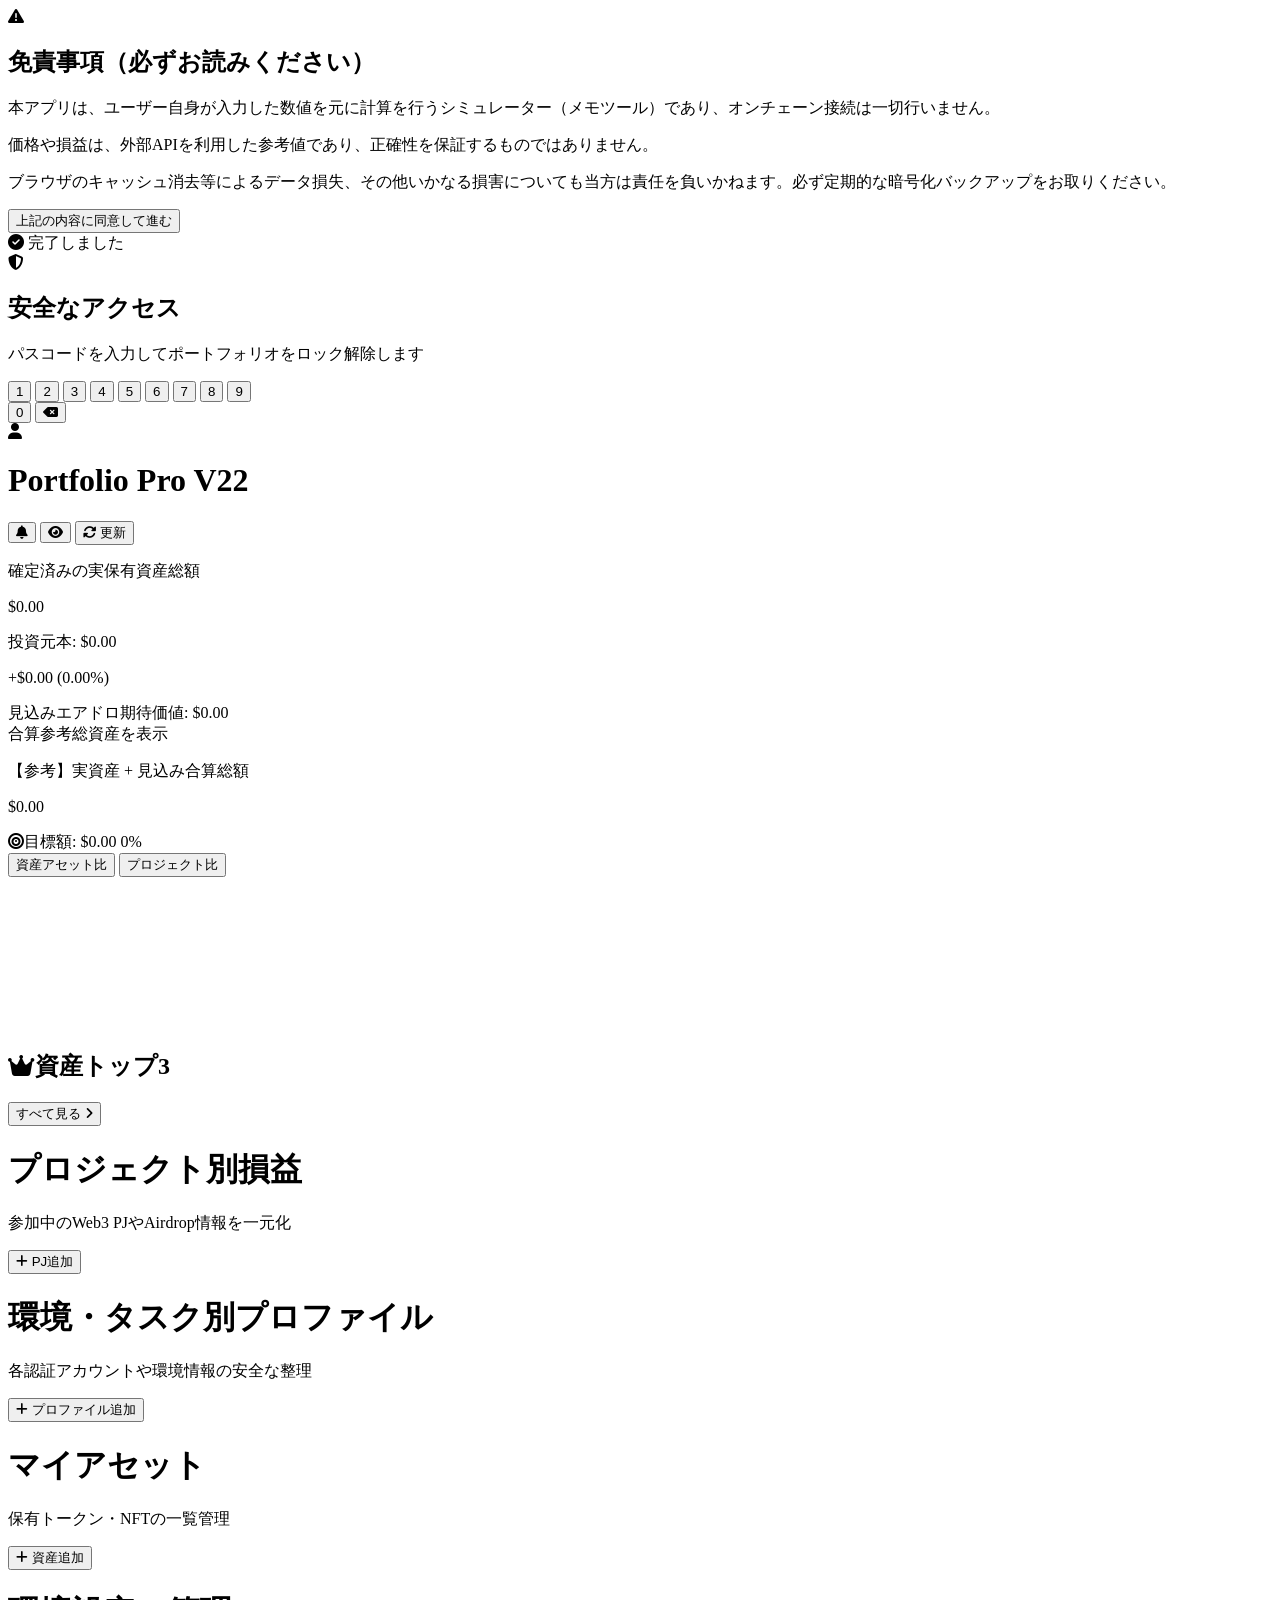
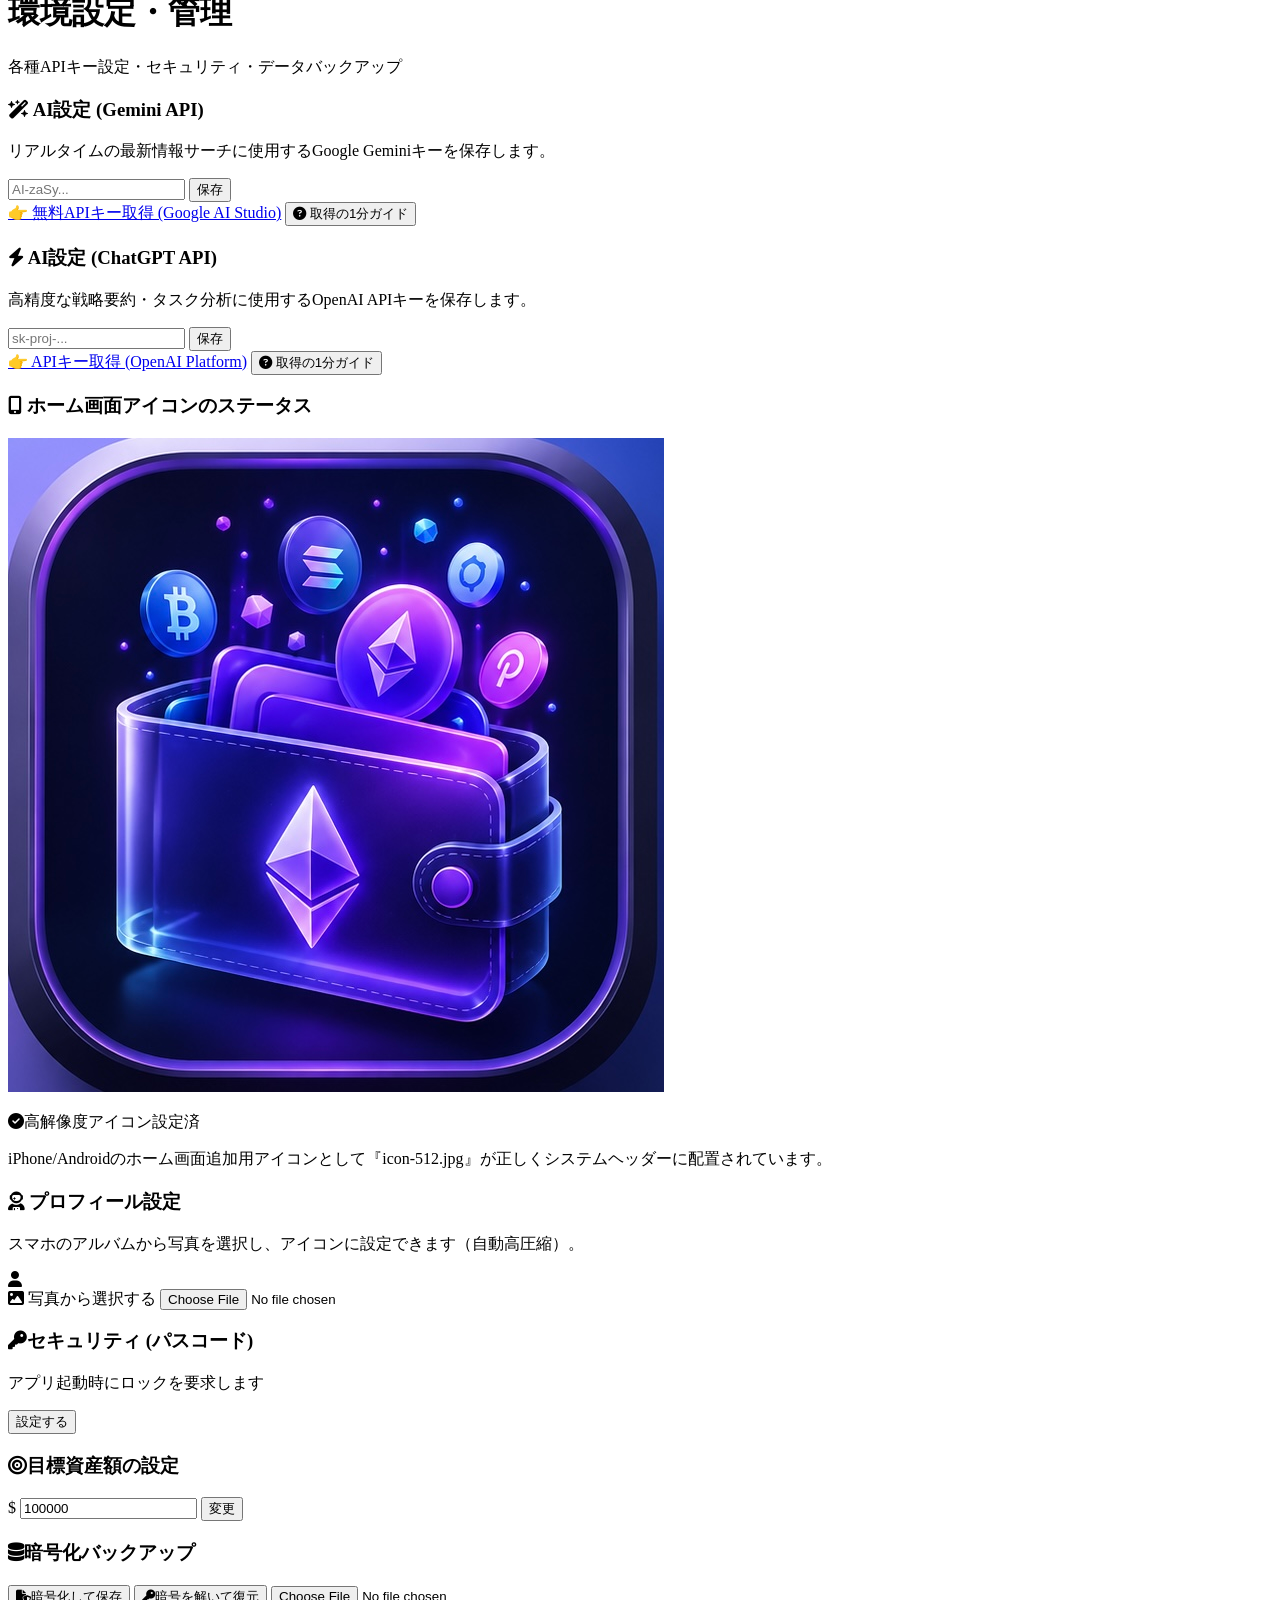
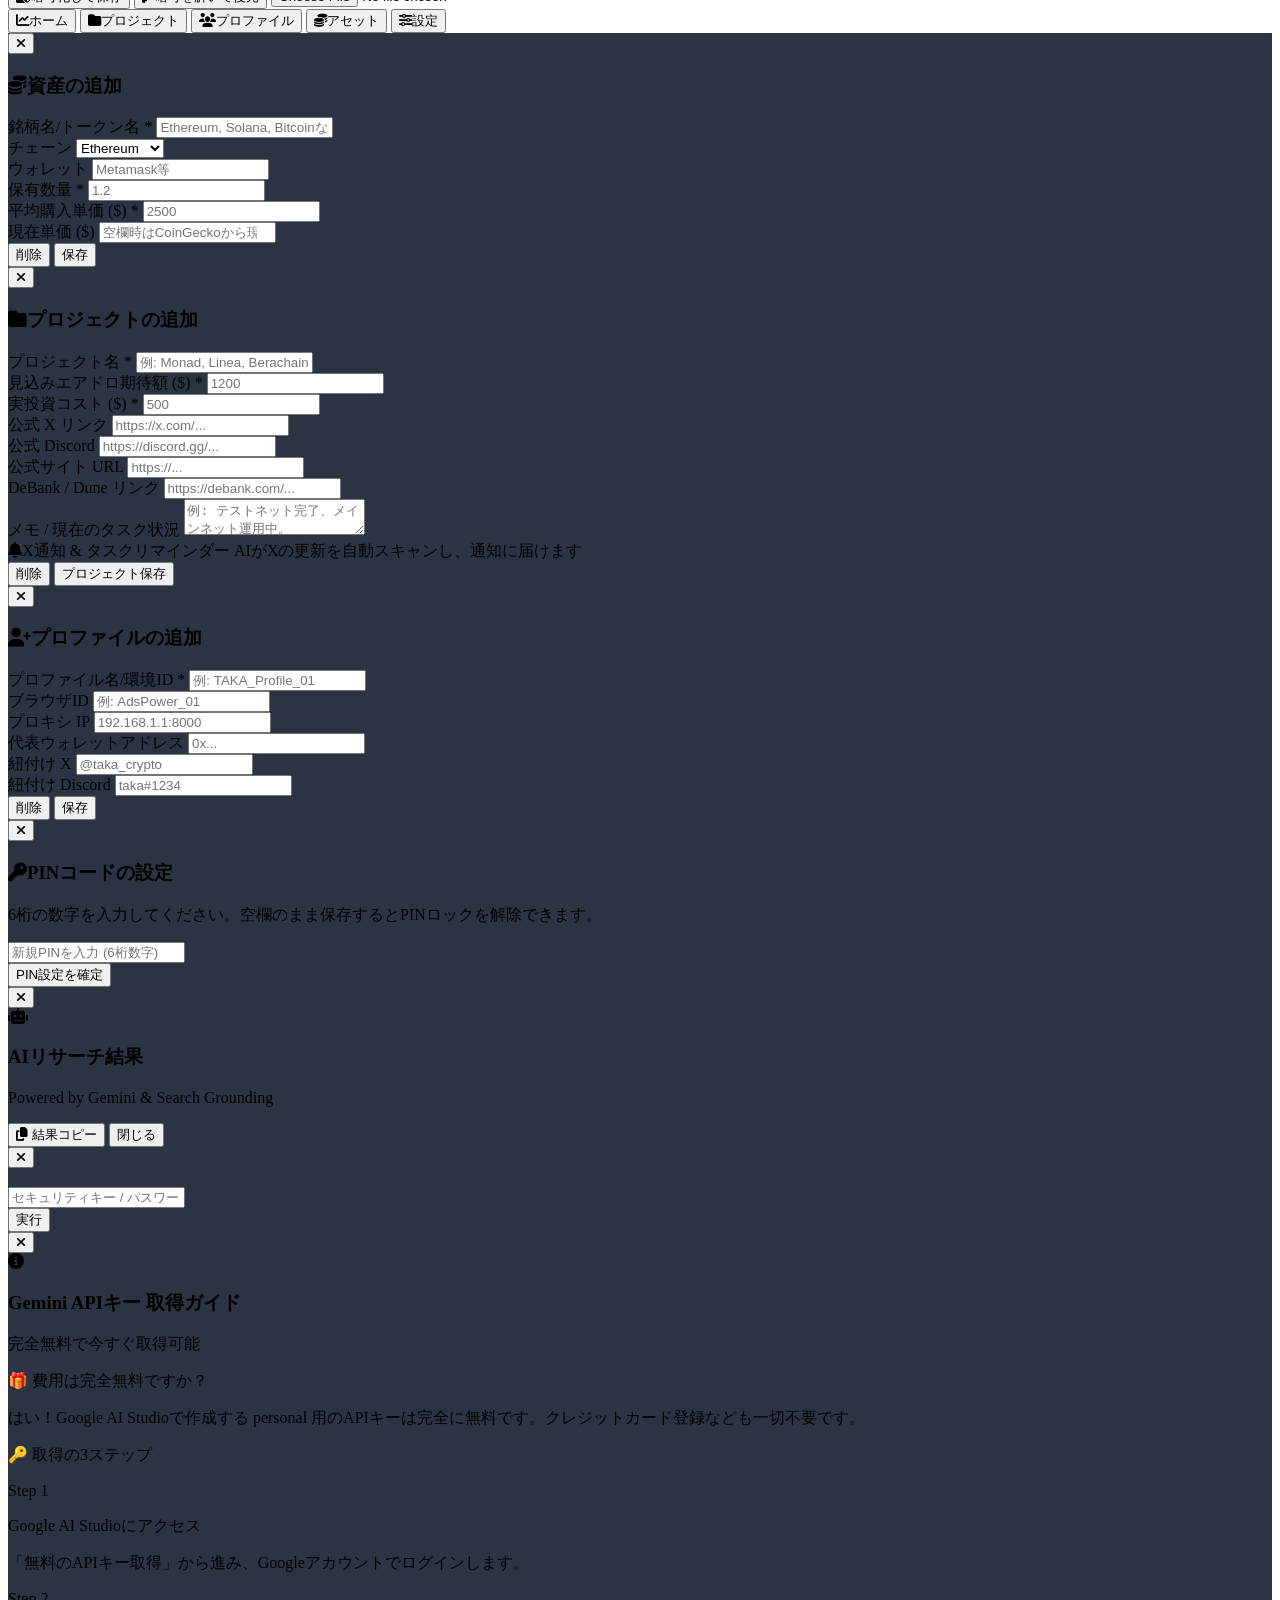
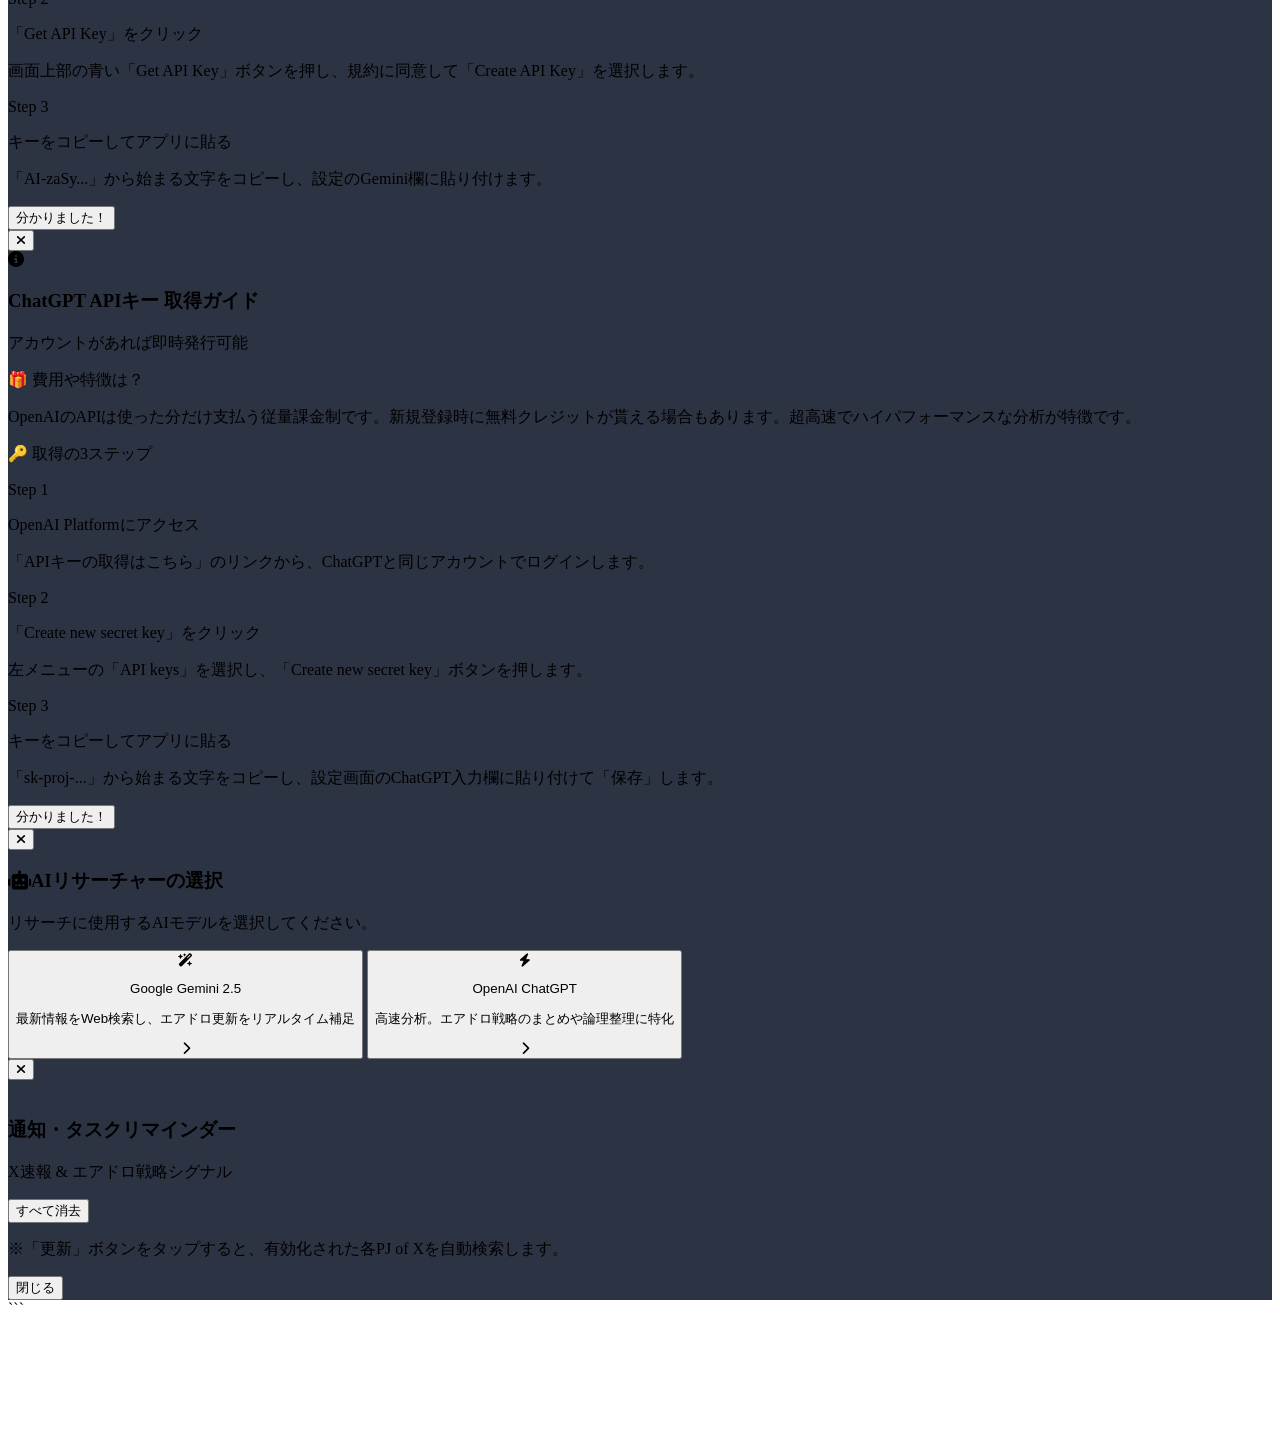
==== commit 5d8e6e05: "Update index.html" ====
--- a/index.html
+++ b/index.html
@@ -1,4 +1,3 @@
-```html
 <!DOCTYPE html>
 <html lang="ja" class="dark">
 <head>
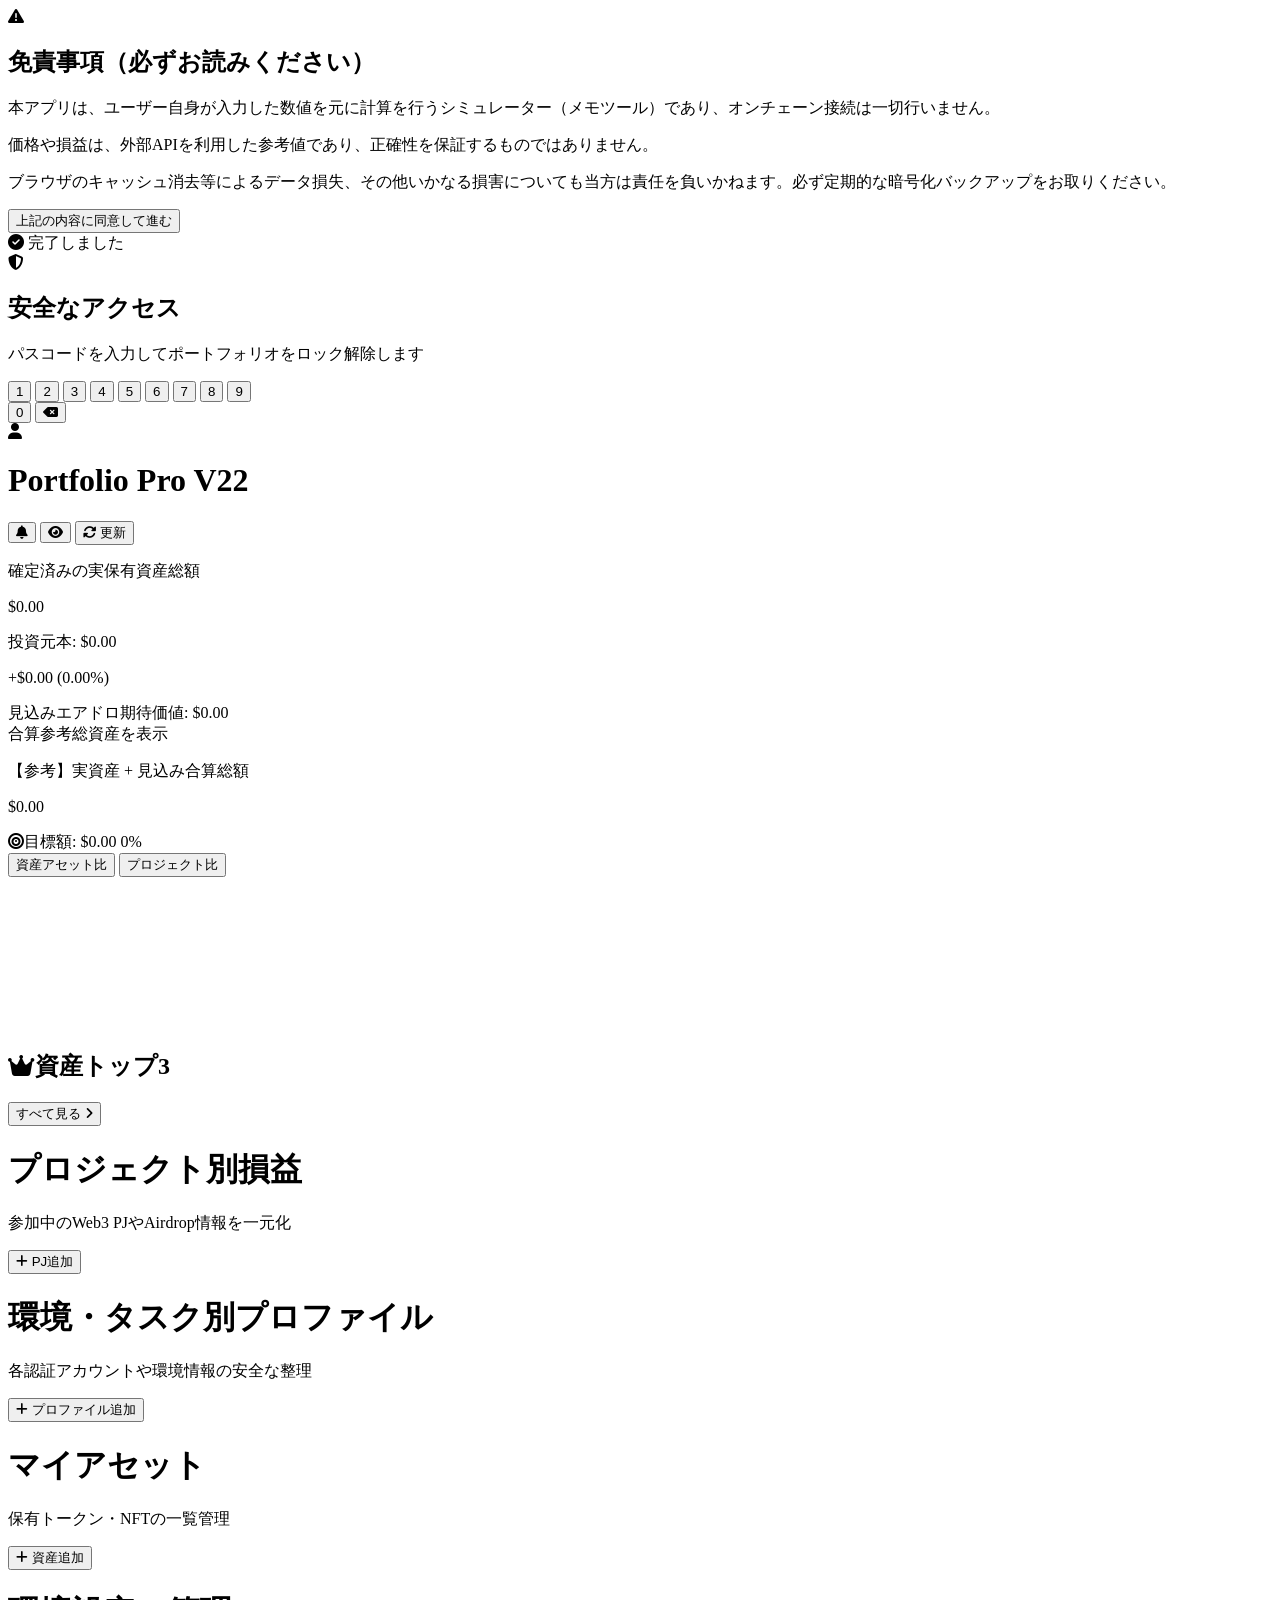
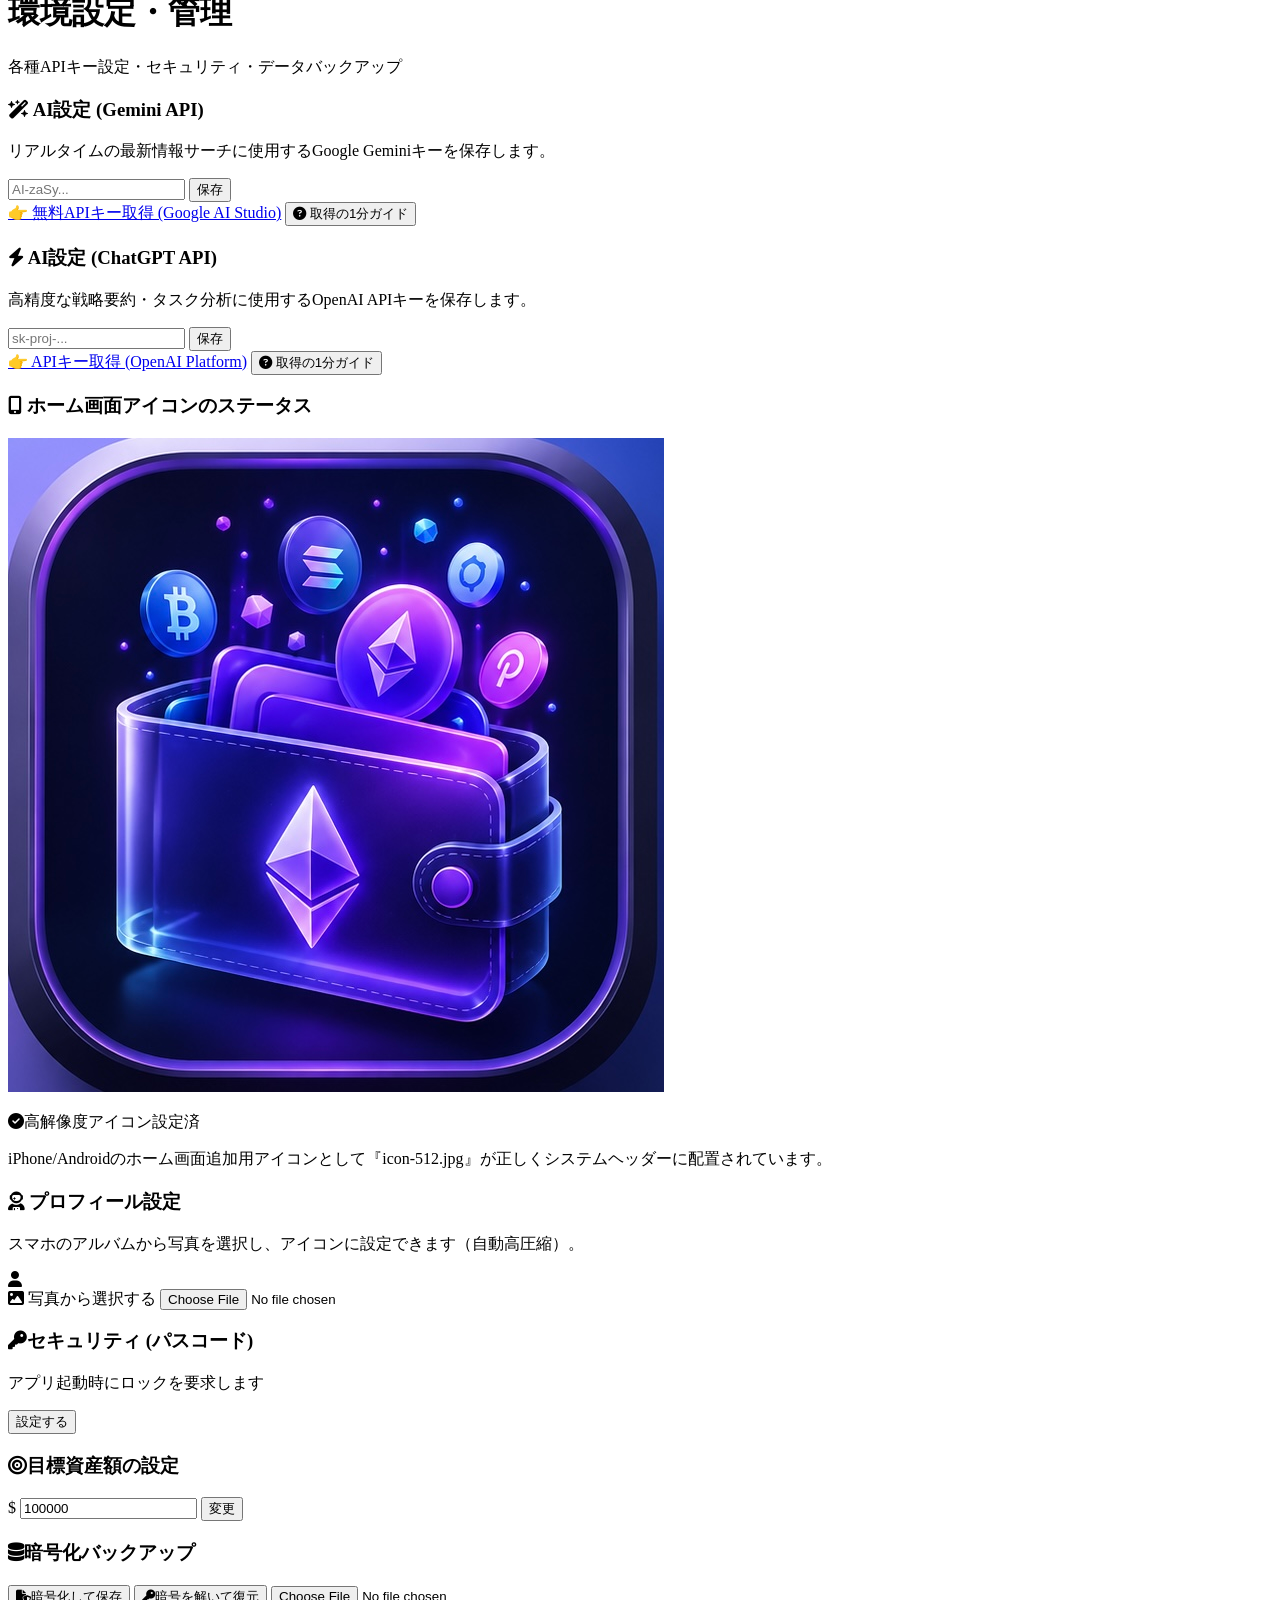
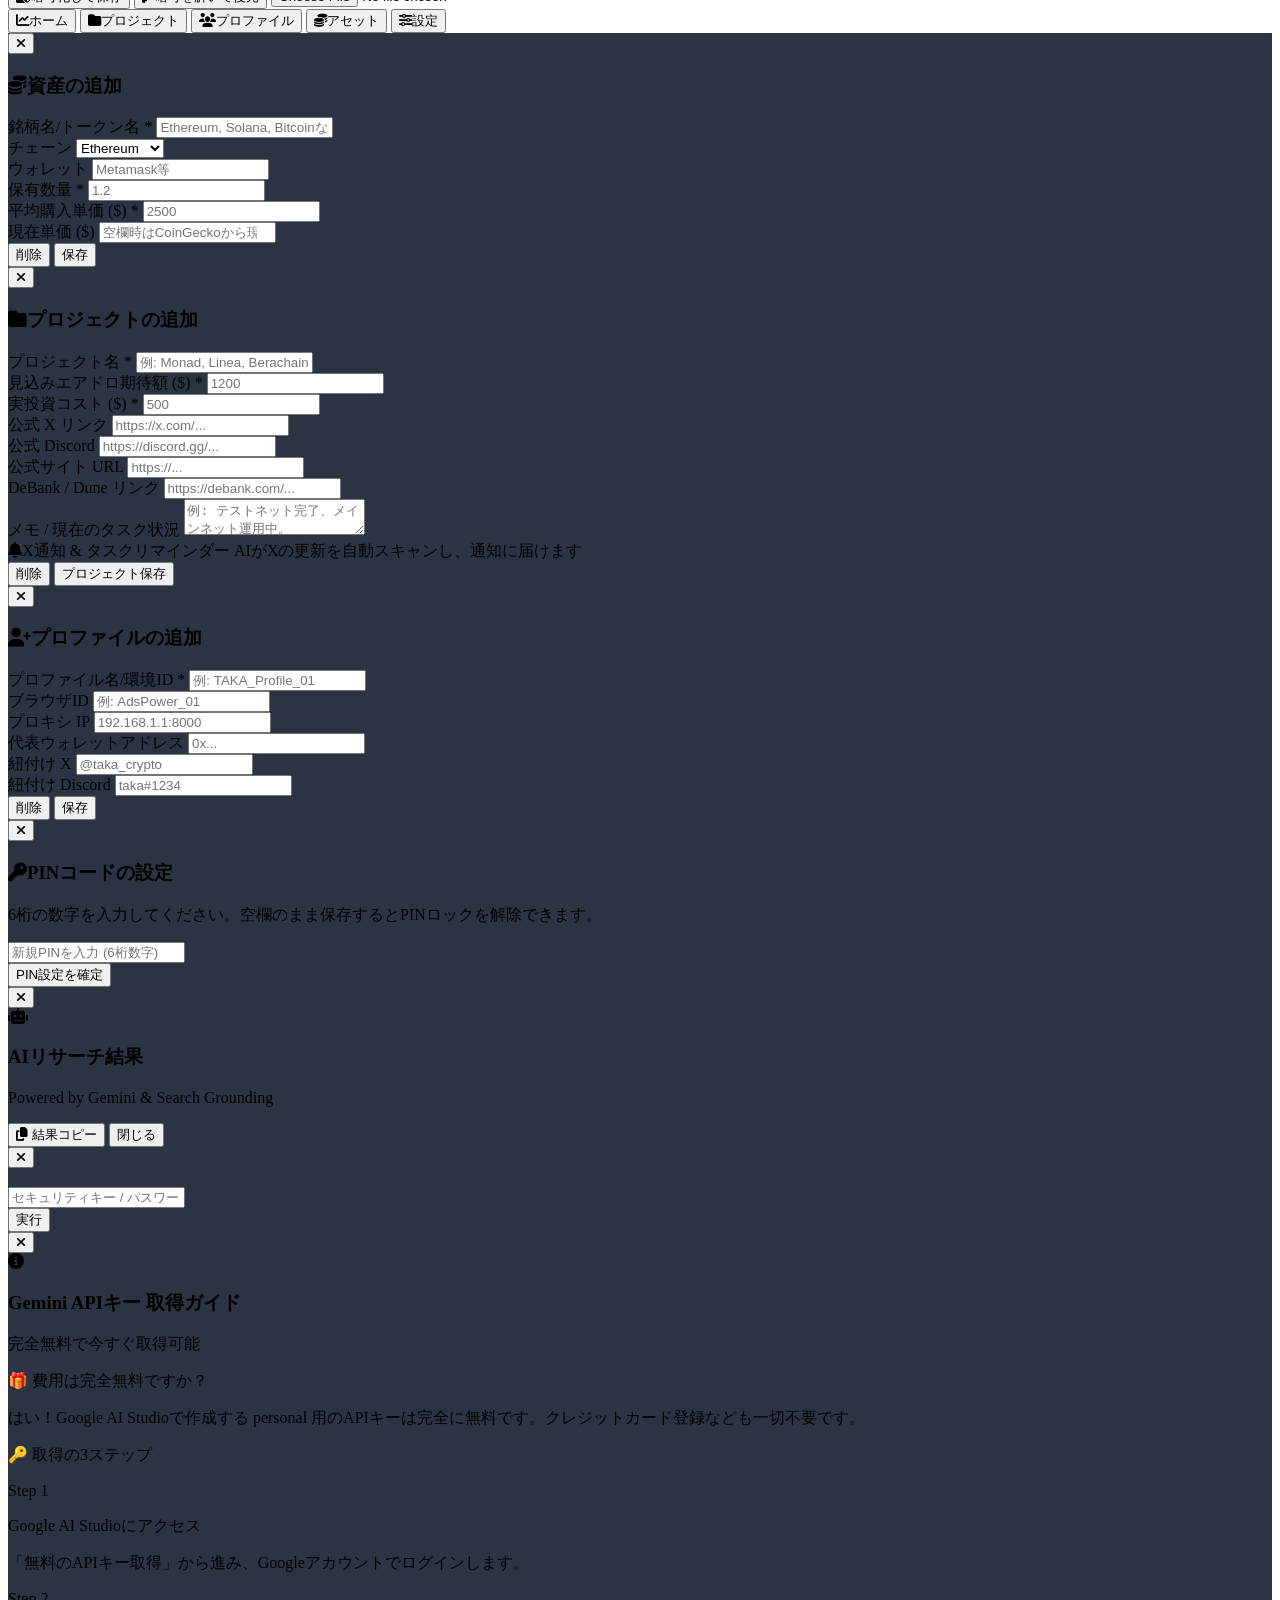
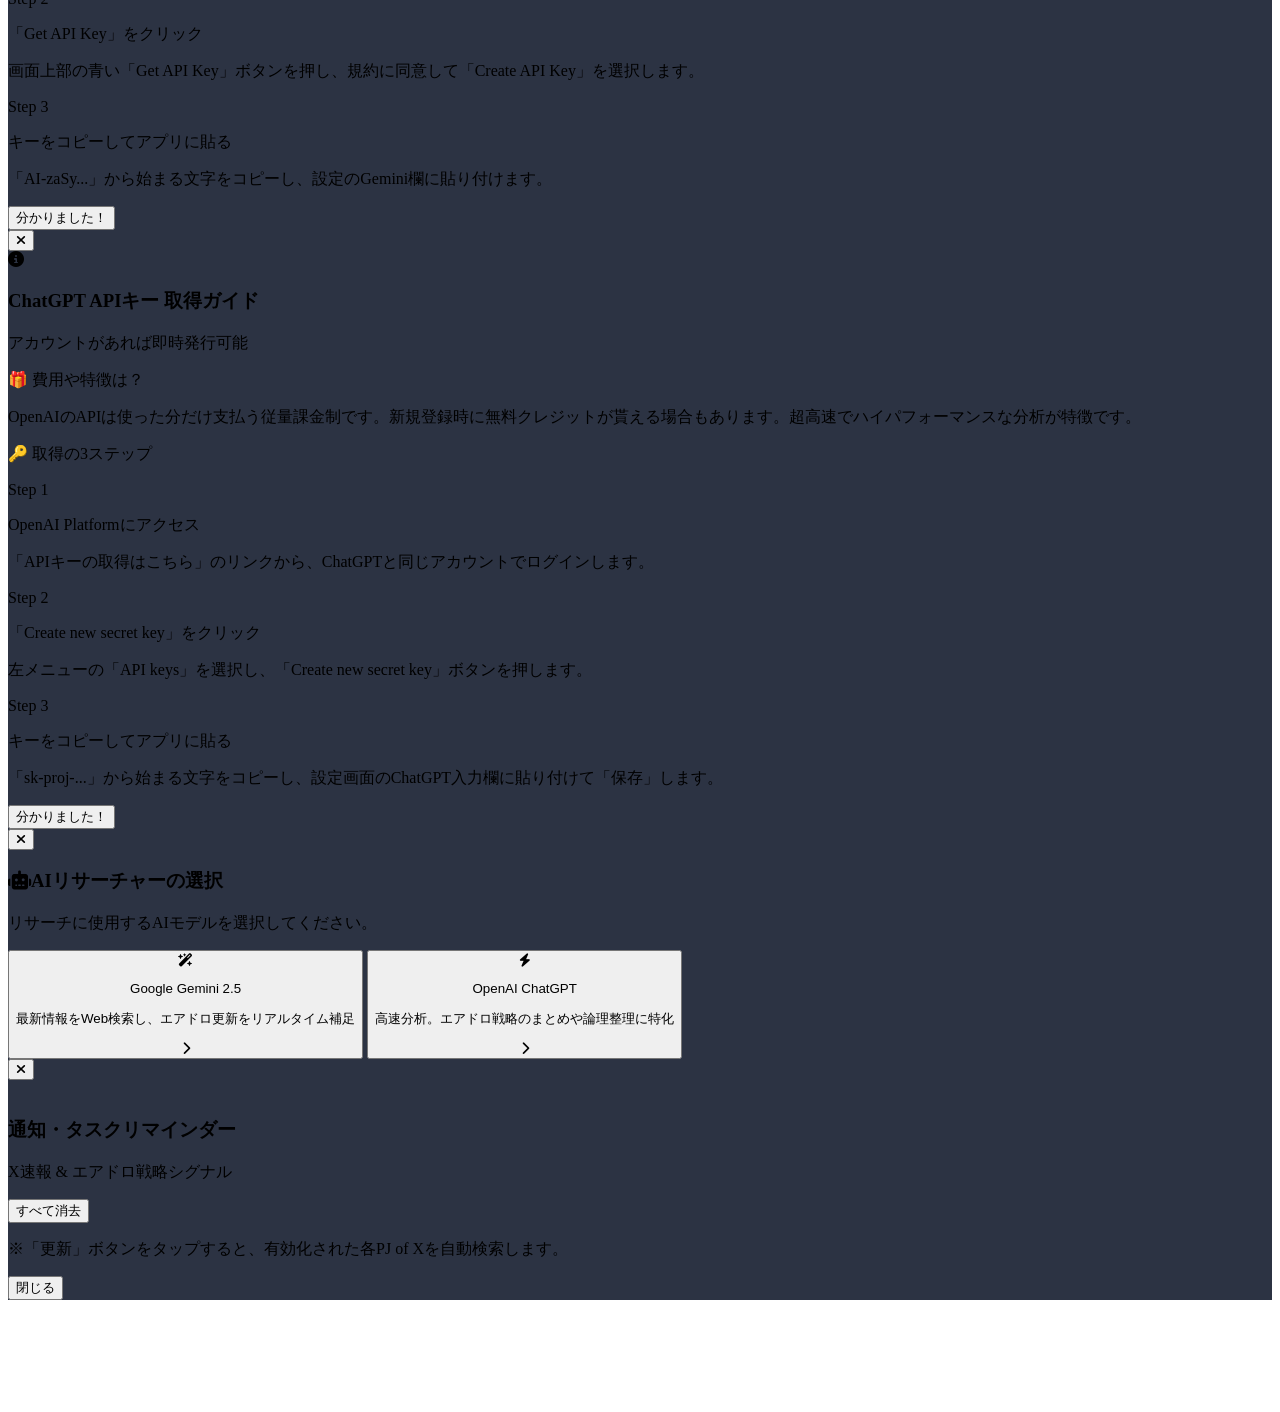
==== commit a2ddc116: "Update index.html" ====
--- a/index.html
+++ b/index.html
@@ -2287,4 +2287,3 @@
 </body>
 </html>
 
-```
